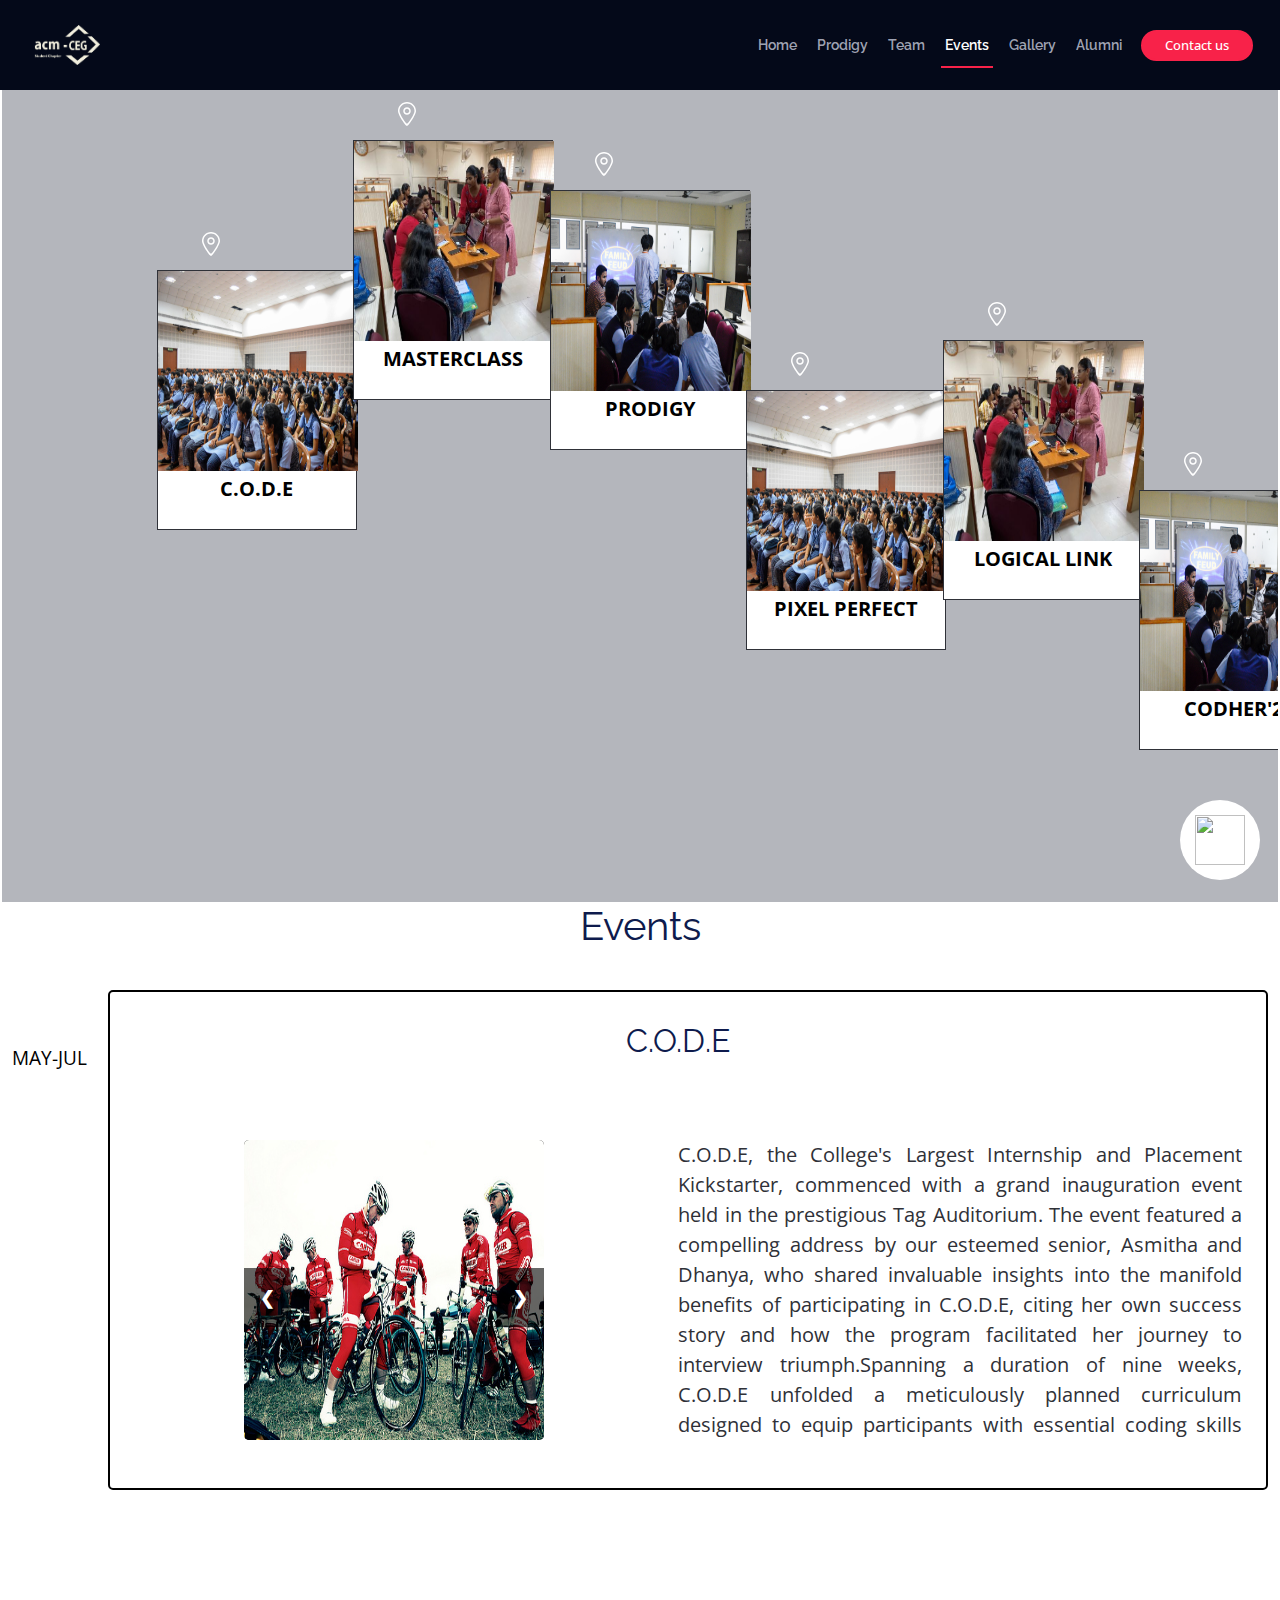
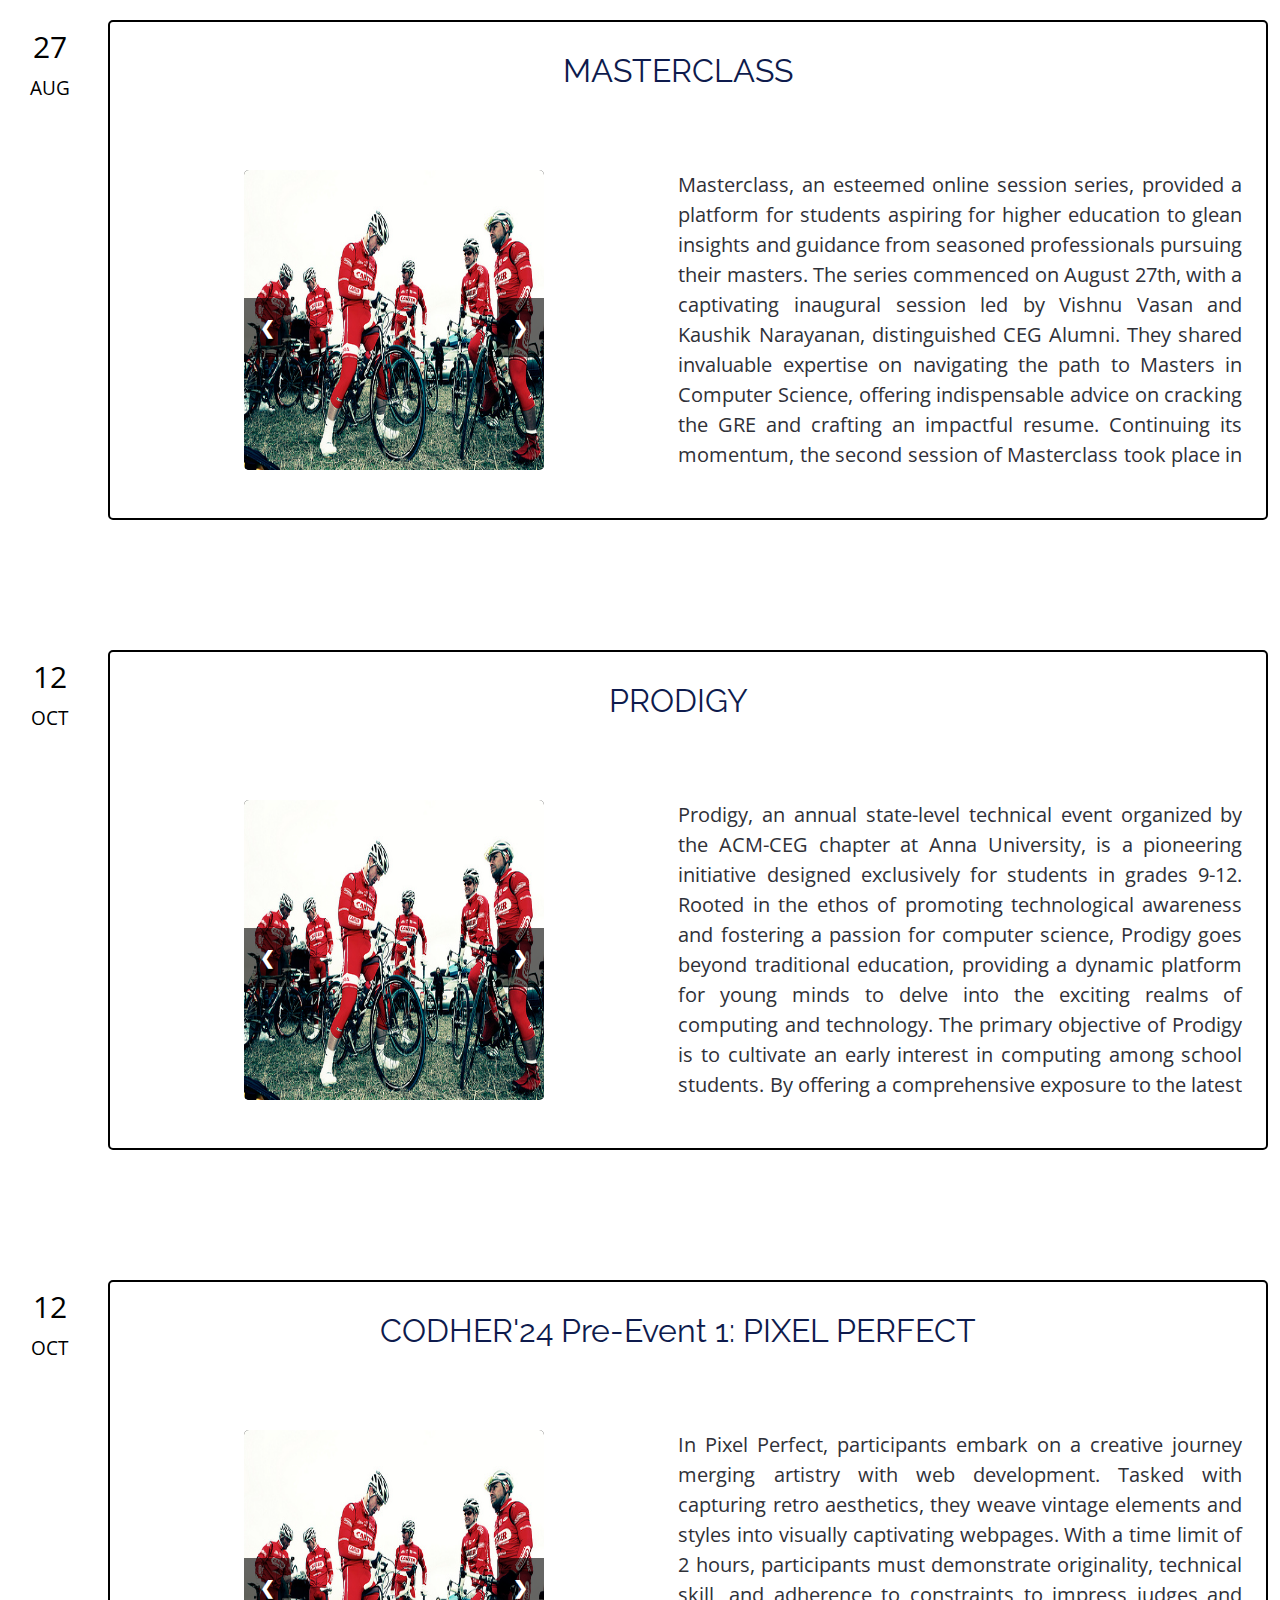
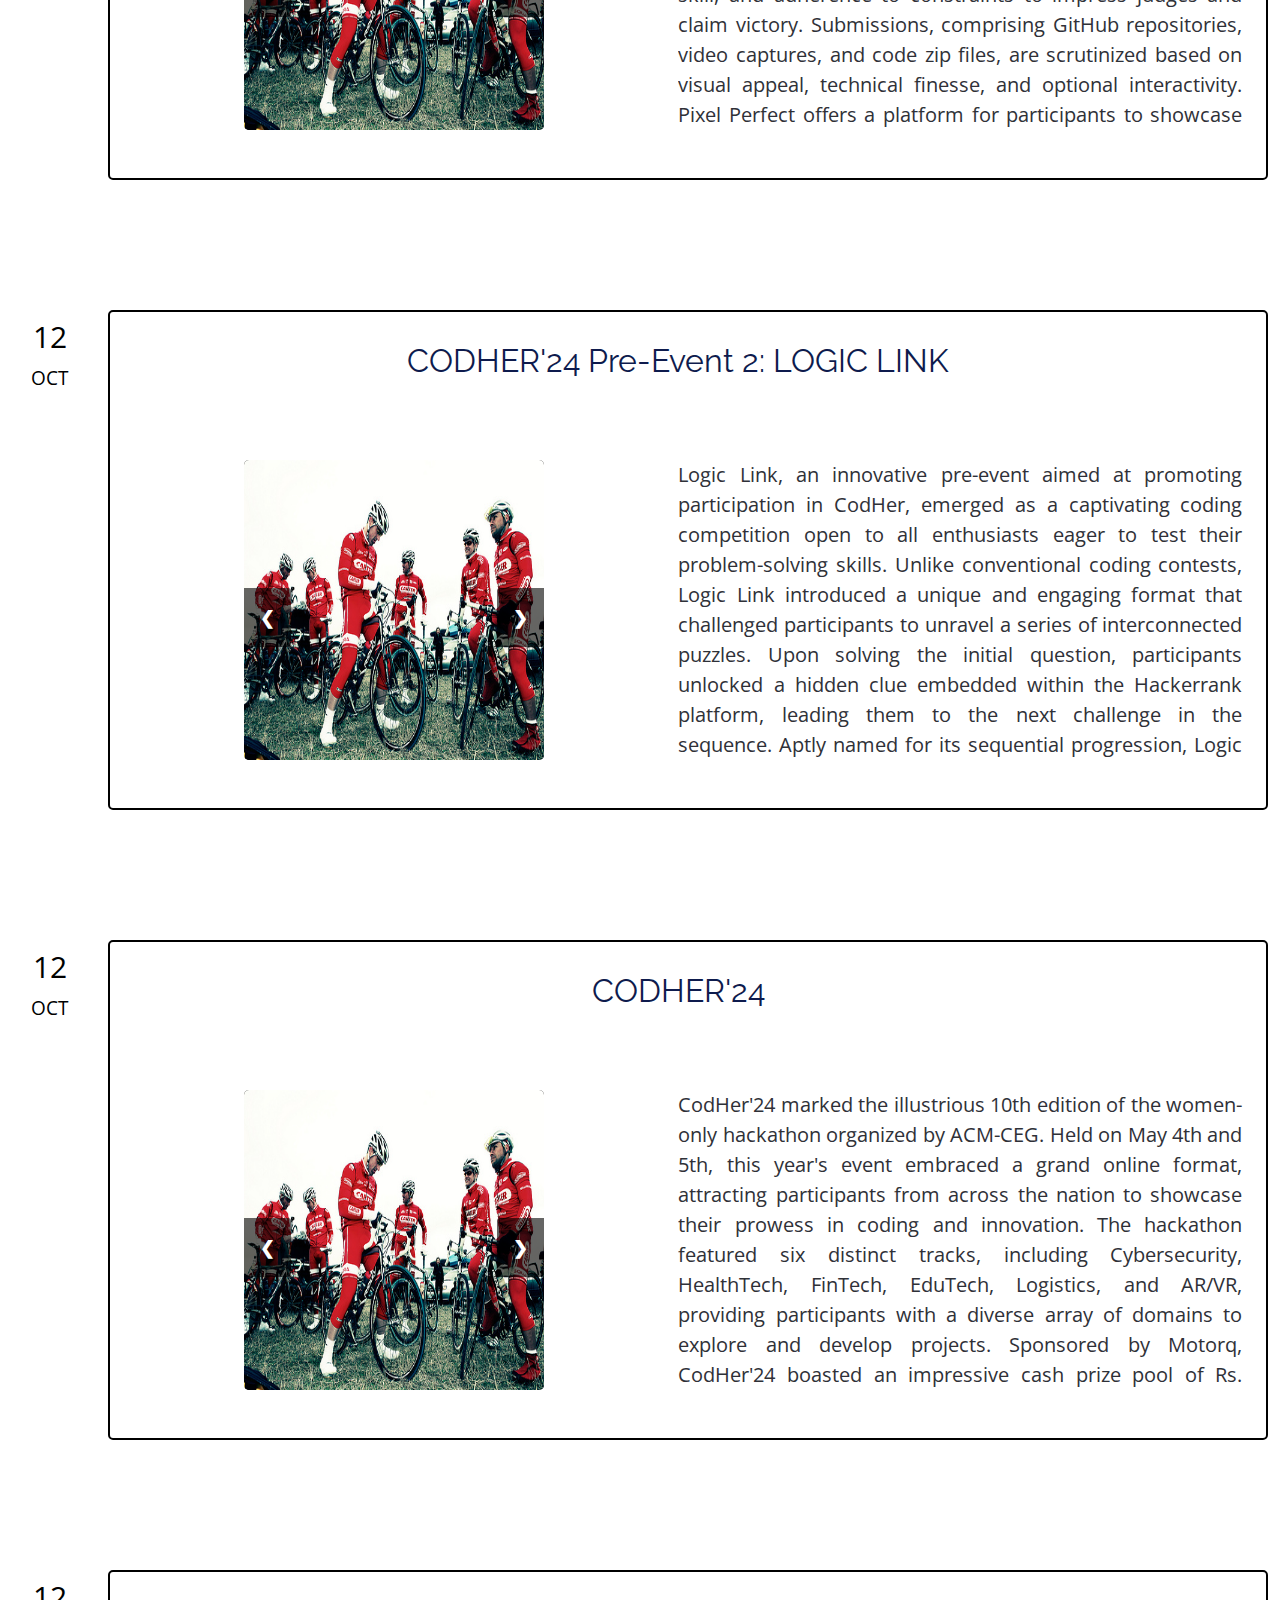
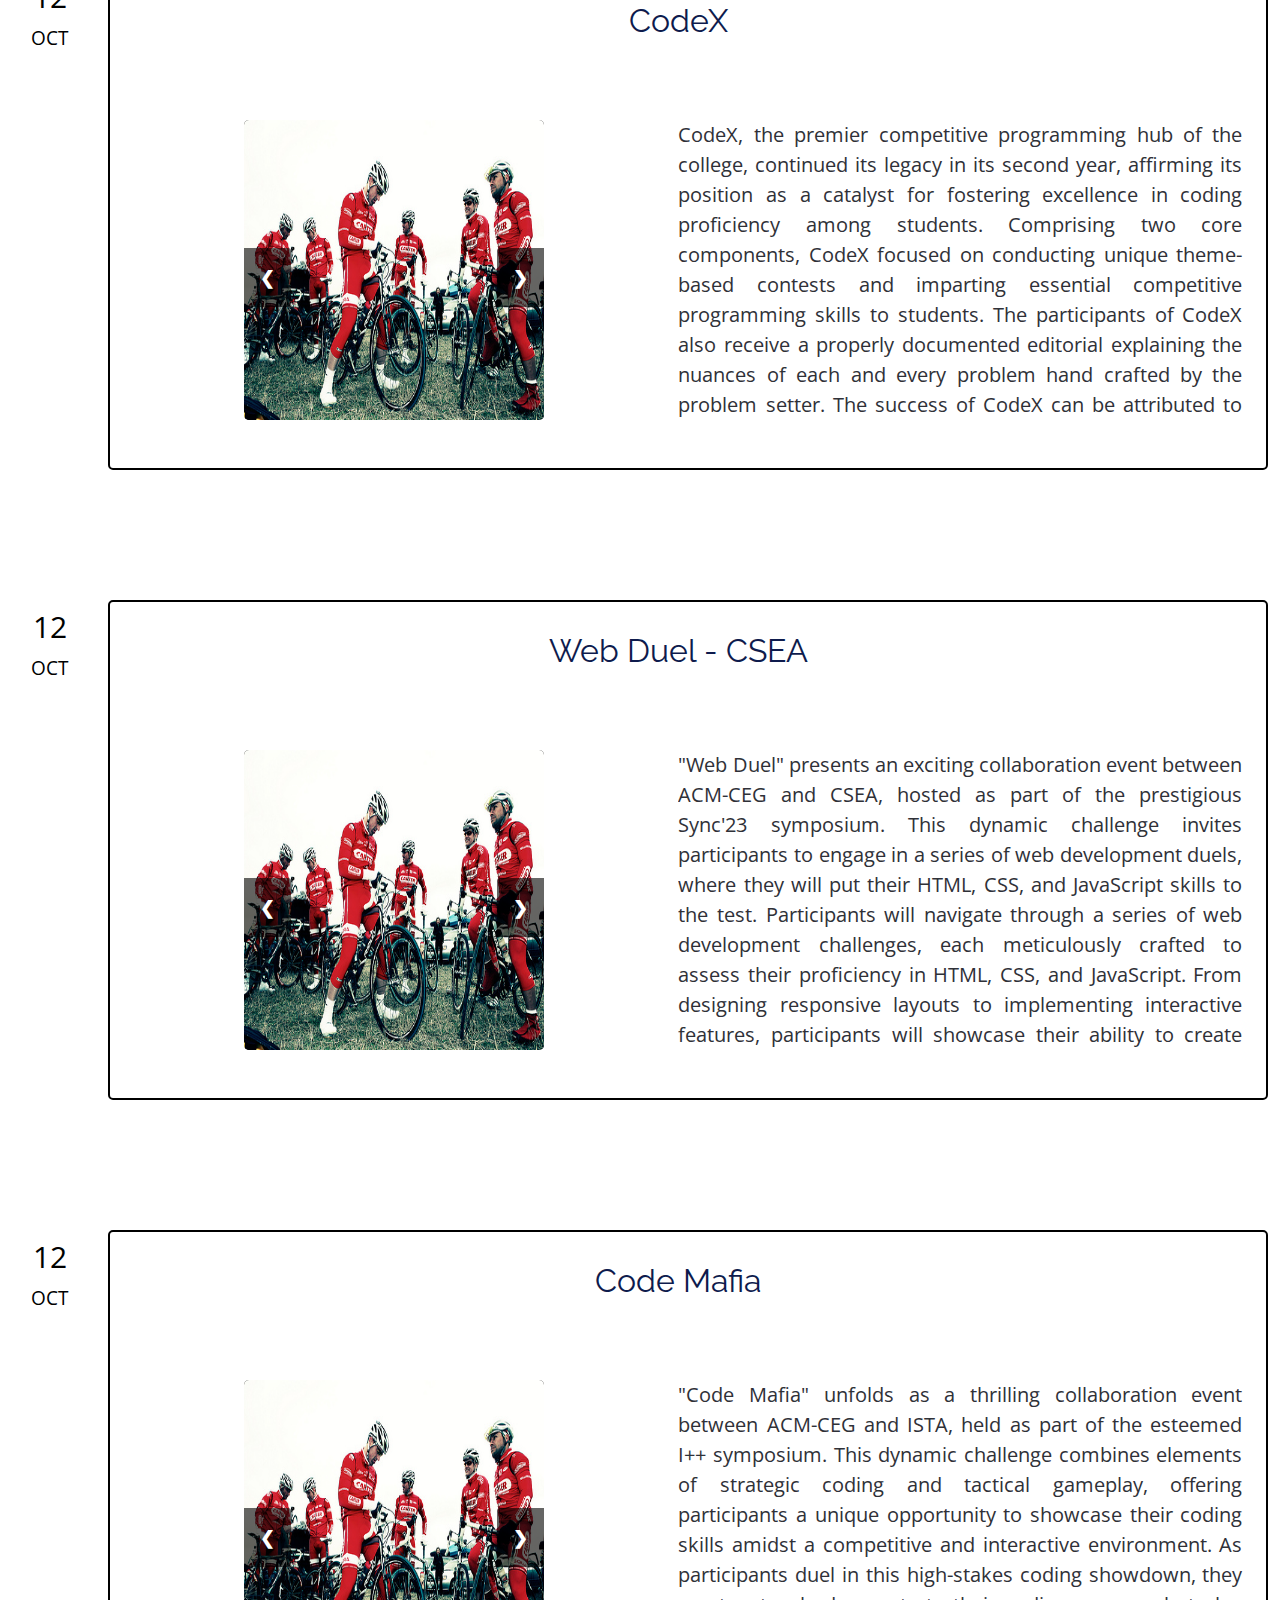
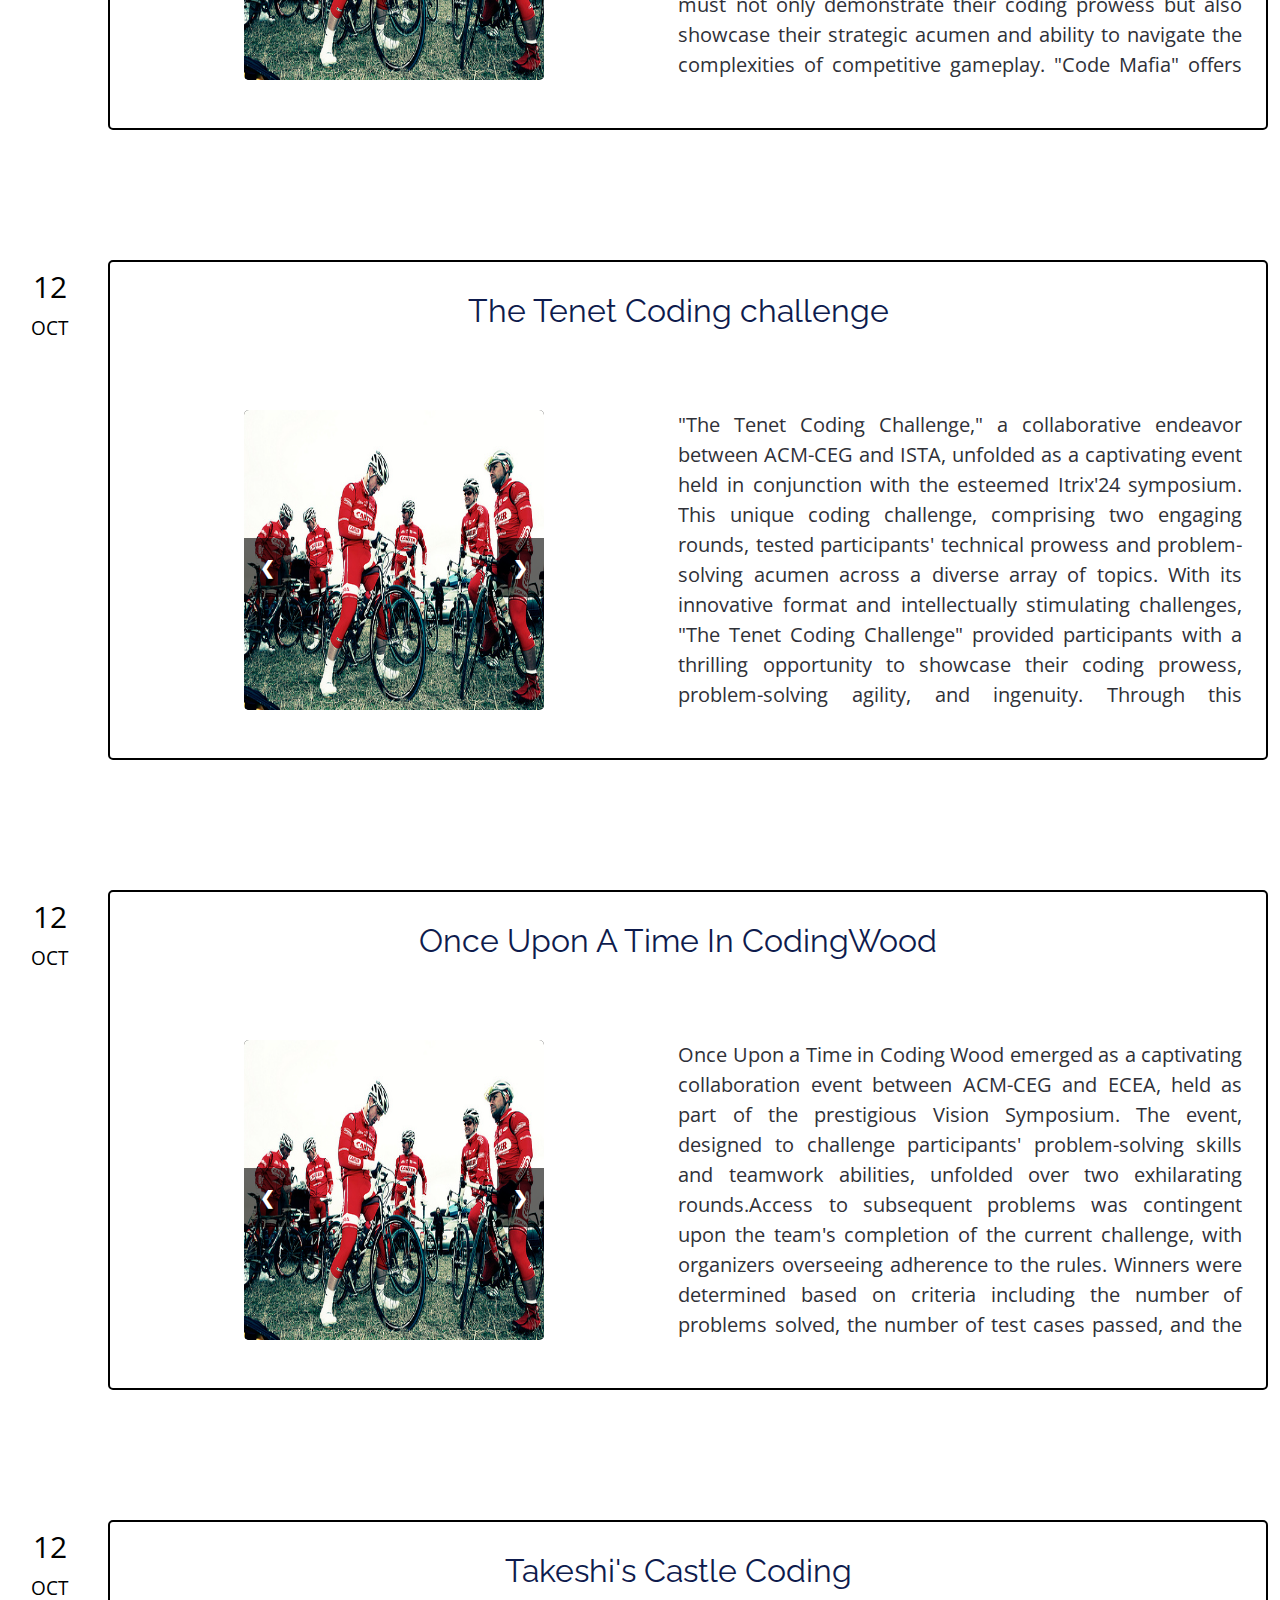
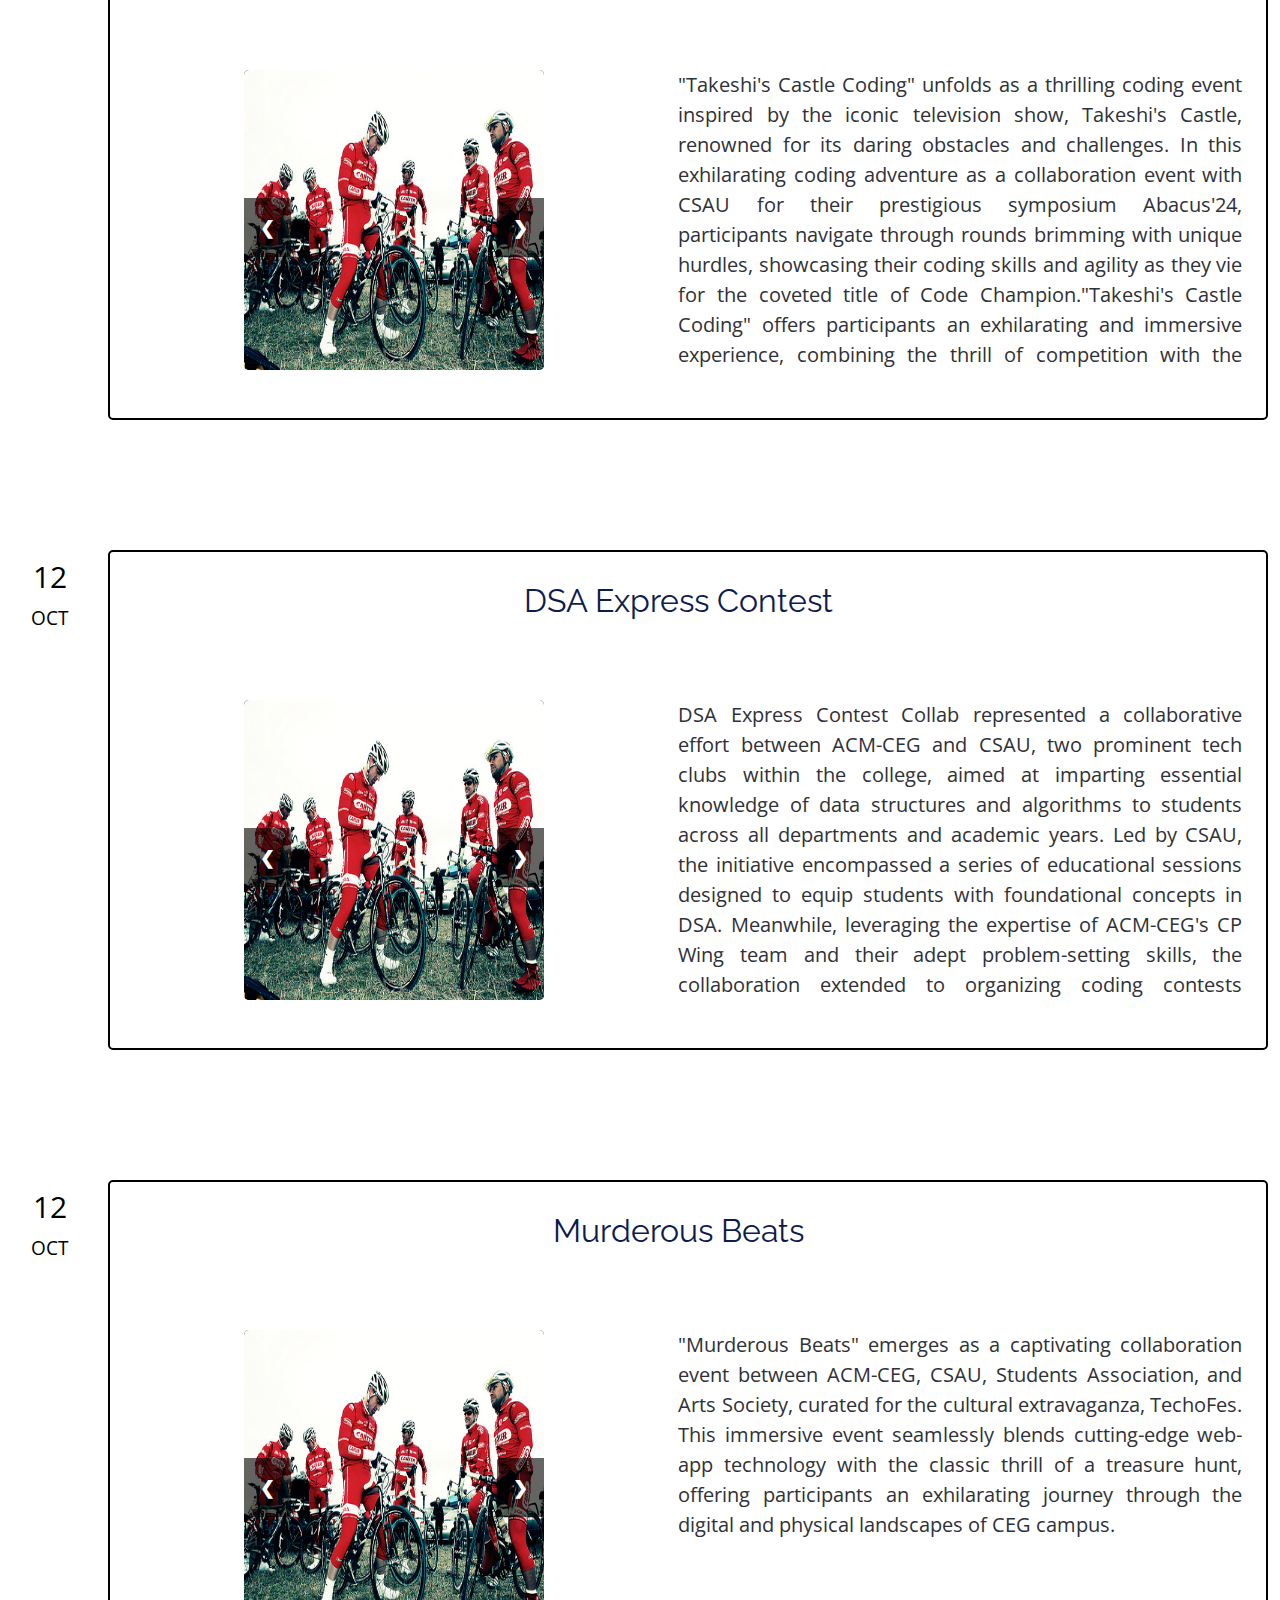
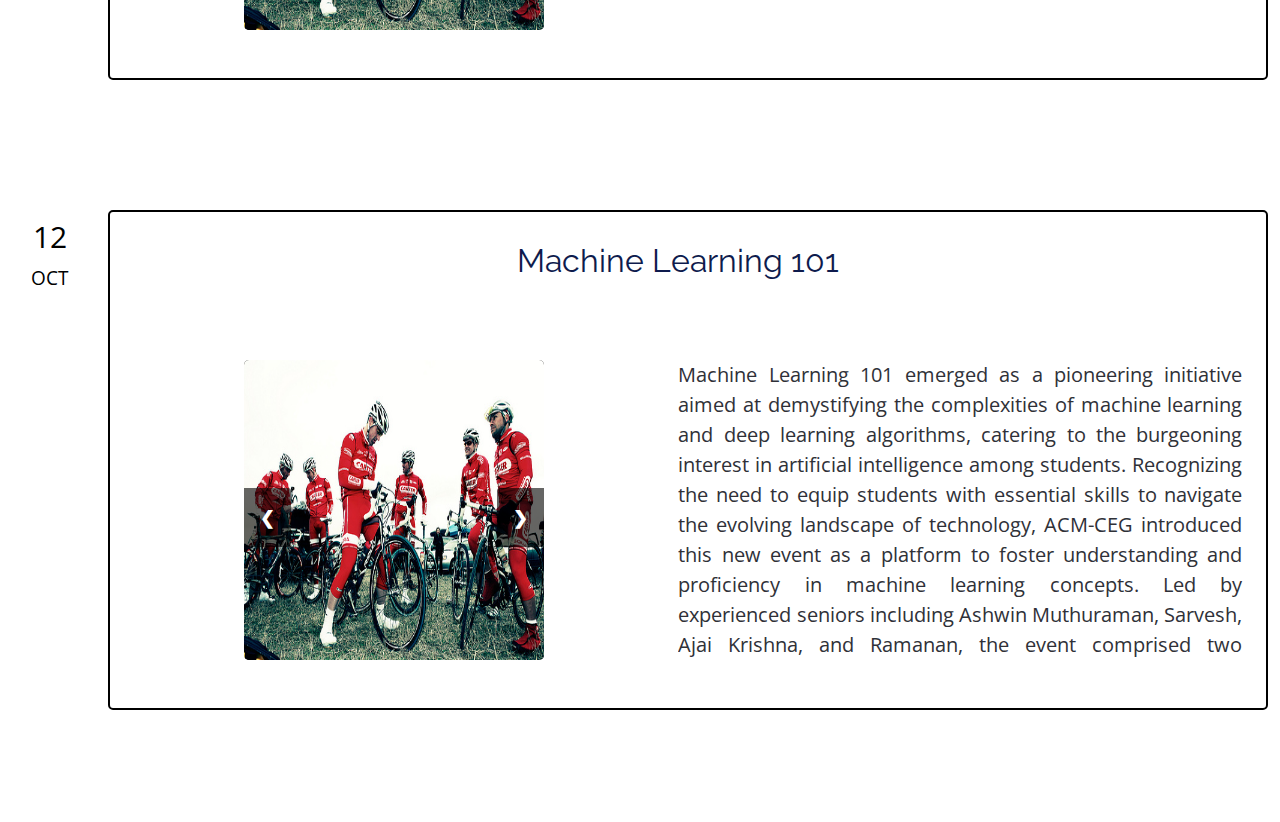
==== events.html @ c5592f12 "Updated the events page" ====
<!DOCTYPE html>
<html lang="en">

<head>
  <meta charset="utf-8">
  <meta content="width=device-width, initial-scale=1.0" name="viewport">

  <title>ACM-CEG STUDENT CHAPTER</title>
  <meta content="" name="description">
  <meta content="" name="keywords">

  <!-- Favicons -->
  <link href="assets/img/LOGO_white.png" rel="icon">
  <link href="assets/img/apple-touch-icon.png" rel="apple-touch-icon">

  <!-- Google Fonts -->
  <link href="https://fonts.googleapis.com/css?family=Open+Sans:300,300i,400,400i,700,700i|Raleway:300,400,500,700,800"
    rel="stylesheet">

  <!-- Vendor CSS Files -->
  <link href="assets/vendor/aos/aos.css" rel="stylesheet">
  <link href="assets/vendor/bootstrap/css/bootstrap.min.css" rel="stylesheet">
  <link href="assets/vendor/bootstrap-icons/bootstrap-icons.css" rel="stylesheet">
  <link href="assets/vendor/glightbox/css/glightbox.min.css" rel="stylesheet">
  <link href="assets/vendor/swiper/swiper-bundle.min.css" rel="stylesheet">

  <!-- Template Main CSS File -->
  <link rel="stylesheet" href="event.css">
  <link href="assets/css/style.css" rel="stylesheet">


  <!-- Global site tag (gtag.js) - Google Analytics -->
<script async src="https://www.googletagmanager.com/gtag/js?id=G-JHYM5S81FF"></script>
<script>
  window.dataLayer = window.dataLayer || [];
  function gtag(){dataLayer.push(arguments);}
  gtag('js', new Date());

  gtag('config', 'G-JHYM5S81FF');
</script>
</head>

<body>

  <!-- ======= Header ======= -->
  <header id="header" class="d-flex align-items-center ">
    <div class="container-fluid container-xxl d-flex align-items-center">
      <div id="logo" class="me-auto">
        <!-- Uncomment below if you prefer to use a text logo -->
        <!-- <h1><a href="index.html">The<span>Event</span></a></h1>-->
        <a href="index.html" class="scrollto"><img src="assets/img/LOGO_white.png" alt="" title=""></a>
      </div>

      <nav id="navbar" class="navbar order-last order-lg-0">
        <ul>
          <li><a class="nav-link scrollto" href="index.html">Home</a></li>
          <li><a class="nav-link scrollto" href="prodigy.html">Prodigy</a></li>
          <li><a class="nav-link scrollto" href="team.html">Team</a></li>
          <li><a class="nav-link scrollto active" href="events.html">Events</a></li>
          <li><a class="nav-link scrollto" href="gallery.html">Gallery</a></li>
          <li><a class="nav-link scrollto" href="alumniPage.html">Alumni</a></li>

        </ul>
        <i class="bi bi-list mobile-nav-toggle"></i>
      </nav><!-- .navbar -->
      <a class="contact-us scrollto" href="contact.html">Contact us</a>

    </div>
  </header><!-- End Header -->
  <section id="hero">
    <div id="container">
        <div id="event-bg">
            <a href="#event1"><img src="assets/locationSVG.svg" class="location tag" id="location-one"/></a>
            <a href="#event2"><img src="assets/locationSVG.svg" class="location tag" id="location-two"/></a>
            <a href="#event3"><img src="assets/locationSVG.svg" class="location tag" id="location-three"/></a>
            <a href="#event4"><img src="assets/locationSVG.svg" class="location tag" id="location-four"/></a>
            <a href="#event5"><img src="assets/locationSVG.svg" class="location tag" id="location-five"/></a>
            <a href="#event6"><img src="assets/locationSVG.svg" class="location tag" id="location-six"/></a>
            <a href="#event7"><img src="assets/locationSVG.svg" class="location tag" id="location-seven"/></a>
            <a href="#event8"><img src="assets/locationSVG.svg" class="location tag" id="location-eight"/></a>
            <a href="#event9"><img src="assets/locationSVG.svg" class="location tag" id="location-nine"/></a>
            <a href="#event10"><img src="assets/locationSVG.svg" class="location tag" id="location-ten"/></a>
            <a href="#event11"><img src="assets/locationSVG.svg" class="location tag" id="location-eleven"/></a>
            <a href="#event12"><img src="assets/locationSVG.svg" class="location tag" id="location-twelve"/></a>
            <div class="polaroid" id="hoverCard-one">
                <img src="assets/img/gallery/13.jpg" alt="event poster" width="100%"> 
                <div class="card-txt"> 
                    <p>C.O.D.E</p> 
                </div>
            </div>
            <div class="polaroid" id="hoverCard-two">
                <img src="assets/img/gallery/1.jpg" alt="event poster" width="100%"> 
                <div class="card-txt"> 
                    <p>MASTERCLASS</p> 
                </div>
            </div>
            <div class="polaroid" id="hoverCard-three">
                <img src="assets/img/gallery/10.jpg" alt="event poster" width="100%"> 
                <div class="card-txt"> 
                    <p>PRODIGY</p> 
                </div>
            </div>
            <div class="polaroid" id="hoverCard-four">
                <img src="assets/img/gallery/13.jpg" alt="event poster" width="100%"> 
                <div class="card-txt"> 
                    <p>PIXEL PERFECT</p> 
                </div>
            </div>
            <div class="polaroid" id="hoverCard-five">
                <img src="assets/img/gallery/1.jpg" alt="event poster" width="100%"> 
                <div class="card-txt"> 
                    <p>LOGICAL LINK</p> 
                </div>
            </div>
            <div class="polaroid" id="hoverCard-six">
                <img src="assets/img/gallery/10.jpg" alt="event poster" width="100%"> 
                <div class="card-txt"> 
                    <p>CODHER'24</p> 
                </div>
            </div>
            <div class="polaroid" id="hoverCard-seven">
                <img src="assets/img/gallery/11.jpg" alt="event poster" width="100%"> 
                <div class="card-txt"> 
                    <p>CodeX</p> 
                </div>
            </div>
            <div class="polaroid" id="hoverCard-eight">
                <img src="assets/img/gallery/12.jpg" alt="event poster" width="100%"> 
                <div class="card-txt"> 
                    <p>Web Duel - CSEA</p> 
                </div>
            </div>
            <div class="polaroid" id="hoverCard-nine">
                <img src="assets/img/gallery/13.jpg" alt="event poster" width="100%"> 
                <div class="card-txt"> 
                    <p>Code Mafia</p> 
                </div>
            </div>
            <div class="polaroid" id="hoverCard-ten">
                <img src="assets/img/gallery/1.jpg" alt="event poster" width="100%"> 
                <div class="card-txt"> 
                    <p>The Tenet Coding Challenge</p> 
                </div>
            </div>
            <div class="polaroid" id="hoverCard-eleven">
                <img src="assets/img/gallery/10.jpg" alt="event poster" width="100%"> 
                <div class="card-txt"> 
                    <p>Once Upon A Time In CodingWood</p> 
                </div>
            </div>
            <div class="polaroid" id="hoverCard-twelve">
                <img src="assets/img/gallery/12.jpg" alt="event poster" width="100%"> 
                <div class="card-txt"> 
                    <p>Takeshi's Castle Coding</p> 
                </div>
            </div>
        </div>
    </div>
</section>

<main id="main">
  <h1>Events</h1>
  <div id="event-list-container">
    <div class="event-list-timeline">
        <div class="timeline-square square-one">
            <div class="timeline-date"></div>
            <div class="timeline-month">MAY-JUL</div>
        </div>
        <div class="timeline-square square-two">
            <div class="timeline-date">27</div>
            <div class="timeline-month">AUG</div>

        </div>
        <div class="timeline-square square-three">
            <div class="timeline-date">12</div>
            <div class="timeline-month">OCT</div>
        </div>
        <div class="timeline-square square-four">
            <div class="timeline-date">12</div>
            <div class="timeline-month">OCT</div>
        </div>
        <div class="timeline-square square-five">
            <div class="timeline-date">12</div>
            <div class="timeline-month">OCT</div>
        </div>
        <div class="timeline-square square-six">
            <div class="timeline-date">12</div>
            <div class="timeline-month">OCT</div>
        </div>
        <div class="timeline-square square-seven">
            <div class="timeline-date">12</div>
            <div class="timeline-month">OCT</div>
        </div>
        <div class="timeline-square square-eight">
            <div class="timeline-date">12</div>
            <div class="timeline-month">OCT</div>
        </div>
        <div class="timeline-square square-nine">
            <div class="timeline-date">12</div>
            <div class="timeline-month">OCT</div>
        </div>
        <div class="timeline-square square-ten">
            <div class="timeline-date">12</div>
            <div class="timeline-month">OCT</div>
        </div>
        <div class="timeline-square square-eleven">
            <div class="timeline-date">12</div>
            <div class="timeline-month">OCT</div>
        </div>
        <div class="timeline-square square-twelve">
            <div class="timeline-date">12</div>
            <div class="timeline-month">OCT</div>
        </div>
        <div class="timeline-square square-thirteen">
            <div class="timeline-date">12</div>
            <div class="timeline-month">OCT</div>
        </div>
        <div class="timeline-square square-fourteen">
            <div class="timeline-date">12</div>
            <div class="timeline-month">OCT</div>
        </div>
        <div class="timeline-square square-fifteen">
            <div class="timeline-date">12</div>
            <div class="timeline-month">OCT</div>
        </div>

    </div>
    <div class="event-card-container">
        <div class="event-card event1" id="event1">
            <h2 class="event-title">C.O.D.E</h2>
            <div class="image-container">
                <img src="assets/event1/img1.jpeg" class="event-image event1" name="image-event=1" id="image-event=1"/>
                <a class="prev-image event1" onclick="plusSlides(this, -1)">&#10094;</a>
                <a class="next-image event1" onclick="plusSlides(this, 1)">&#10095;</a>
            </div>
            <div class="event-content">
                C.O.D.E, the College's Largest Internship and Placement Kickstarter,
                commenced with a grand inauguration event held in the prestigious Tag
                Auditorium. The event featured a compelling address by our esteemed senior,
                Asmitha and Dhanya, who shared invaluable insights into the manifold
                benefits of participating in C.O.D.E, citing her own success story and how the
                program facilitated her journey to interview triumph.Spanning a duration of nine weeks, C.O.D.E unfolded a meticulously planned
                curriculum designed to equip participants with essential coding skills and
                industry-relevant knowledge.Moreover, participants were enriched with extensive resources covering
                pivotal subjects such as Database Management Systems (DBMS), Operating
                Systems (OS), Networks, and System Design, aligning closely with the
                demands of prospective employers.
            </div>
        </div>
        <div class="event-card event2" id="event2">
            <h2 class="event-title">MASTERCLASS</h2>
            <div class="image-container">
                <img src="assets/event2/img1.jpeg" class="event-image event2" name="image-event=1" id="image-event=1"/>
                <a class="prev-image event2" onclick="plusSlides(this, -1)">&#10094;</a>
                <a class="next-image event2" onclick="plusSlides(this, 1)">&#10095;</a>
            </div>
            <div class="event-content">
                Masterclass, an esteemed online session series, provided a platform for
                students aspiring for higher education to glean insights and guidance from
                seasoned professionals pursuing their masters. The series commenced on
                August 27th, with a captivating inaugural session led by Vishnu Vasan and
                Kaushik Narayanan, distinguished CEG Alumni. They shared invaluable
                expertise on navigating the path to Masters in Computer Science, offering
                indispensable advice on cracking the GRE and crafting an impactful resume.
                
                Continuing its momentum, the second session of Masterclass took place in
                March, featuring an enlightening discourse led by Prithvi. With a focus on
                practicalities, Prithvi delineated crucial steps encompassing the application
                process, securing financial assistance, and acclimatizing to life in the US for
                pursuing masters. Throughout the series, participants were enriched with
                actionable insights and strategic guidance to navigate the intricate maze of
                higher education pursuits.
            </div>
        </div>
        <div class="event-card event3" id="event3">
            <h2 class="event-title">PRODIGY</h2>
            <div class="image-container">
                <img src="assets/event3/img1.jpeg" class="event-image event3" name="image-event=1" id="image-event=1"/>
                <a class="prev-image event3" onclick="plusSlides(this, -1)">&#10094;</a>
                <a class="next-image event3" onclick="plusSlides(this, 1)">&#10095;</a>
            </div>
            <div class="event-content">
                Prodigy, an annual state-level technical event organized by the ACM-CEG
                chapter at Anna University, is a pioneering initiative designed exclusively for
                students in grades 9-12. Rooted in the ethos of promoting technological
                awareness and fostering a passion for computer science, Prodigy goes
                beyond traditional education, providing a dynamic platform for young minds to
                delve into the exciting realms of computing and technology.
                The primary objective of Prodigy is to cultivate an early interest in computing
                among school students. By offering a comprehensive exposure to the latest
                trends and technologies in the field, the event aims to bridge the gap between
                theoretical knowledge and practical application. Prodigy is not just an event;
                it's a catalyst for students to explore their latent talents, pushing them to think
                beyond the confines of textbooks and classroom learning.
            </div>
        </div>
        <div class="event-card event4" id="event4">
            <h2 class="event-title">CODHER'24 Pre-Event 1: PIXEL PERFECT</h2>
            <div class="image-container">
                <img src="assets/event4/img1.jpeg" class="event-image event4" name="image-event=1" id="image-event=1"/>
                <a class="prev-image event4" onclick="plusSlides(this, -1)">&#10094;</a>
                <a class="next-image event4" onclick="plusSlides(this, 1)">&#10095;</a>
            </div>
            <div class="event-content">
                In Pixel Perfect, participants embark on a creative journey merging artistry
                with web development. Tasked with capturing retro aesthetics, they weave
                vintage elements and styles into visually captivating webpages. With a time
                limit of 2 hours, participants must demonstrate originality, technical skill, and
                adherence to constraints to impress judges and claim victory. Submissions,
                comprising GitHub repositories, video captures, and code zip files, are
                scrutinized based on visual appeal, technical finesse, and optional
                interactivity. Pixel Perfect offers a platform for participants to showcase their
                creativity and technical prowess, striving for perfection in the fusion of art and
                technology.
            </div>
        </div>
        <div class="event-card event5" id="event5">
            <h2 class="event-title">CODHER'24 Pre-Event 2: LOGIC LINK</h2>
            <div class="image-container">
                <img src="assets/event5/img1.jpeg" class="event-image event5" name="image-event=1" id="image-event=1"/>
                <a class="prev-image event5" onclick="plusSlides(this, -1)">&#10094;</a>
                <a class="next-image event5" onclick="plusSlides(this, 1)">&#10095;</a>
            </div>
            <div class="event-content">
                Logic Link, an innovative pre-event aimed at promoting participation in
                CodHer, emerged as a captivating coding competition open to all enthusiasts
                eager to test their problem-solving skills. Unlike conventional coding contests,
                Logic Link introduced a unique and engaging format that challenged
                participants to unravel a series of interconnected puzzles. Upon solving the
                initial question, participants unlocked a hidden clue embedded within the
                Hackerrank platform, leading them to the next challenge in the sequence.
                Aptly named for its sequential progression, Logic Link provided an exhilarating
                journey of discovery, where each solved puzzle unveiled a pathway to the
                subsequent challenge.
            </div>
        </div>
        <div class="event-card event6" id="event6">
            <h2 class="event-title">CODHER'24</h2>
            <div class="image-container">
                <img src="assets/event6/img1.jpeg" class="event-image event6" name="image-event=1" id="image-event=1"/>
                <a class="prev-image event6" onclick="plusSlides(this, -1)">&#10094;</a>
                <a class="next-image event6" onclick="plusSlides(this, 1)">&#10095;</a>
            </div>
            <div class="event-content">CodHer'24 marked the illustrious 10th edition of the women-only hackathon
                organized by ACM-CEG. Held on May 4th and 5th, this year's event
                embraced a grand online format, attracting participants from across the nation
                to showcase their prowess in coding and innovation. The hackathon featured
                six distinct tracks, including Cybersecurity, HealthTech, FinTech, EduTech,
                Logistics, and AR/VR, providing participants with a diverse array of domains
                to explore and develop projects.
                Sponsored by Motorq, CodHer'24 boasted an impressive cash prize pool of
                Rs. 40,000, setting the stage for a fiercely competitive and intellectually
                stimulating event. Hack2skill served as the official platform partner for
                registration and submission, offering participants a seamless and user-friendly
                experience throughout the hackathon journey.
            </div>
        </div>
        <div class="event-card event7" id="event7">
            <h2 class="event-title">CodeX</h2>
            <div class="image-container">
                <img src="assets/event7/img1.jpeg" class="event-image event7" name="image-event=1" id="image-event=1"/>
                <a class="prev-image event7" onclick="plusSlides(this, -1)">&#10094;</a>
                <a class="next-image event7" onclick="plusSlides(this, 1)">&#10095;</a>
            </div>
            <div class="event-content">CodeX, the premier competitive programming hub of the college, continued its
                legacy in its second year, affirming its position as a catalyst for fostering
                excellence in coding proficiency among students. Comprising two core
                components, CodeX focused on conducting unique theme-based contests
                and imparting essential competitive programming skills to students. The
                participants of CodeX also receive a properly documented editorial explaining
                the nuances of each and every problem hand crafted by the problem setter.
                The success of CodeX can be attributed to the diligent efforts of the CP Wing
                team, who meticulously crafted and curated problems tailored to the thematic
                contests. Their dedication and expertise ensured the seamless execution of
                the events, contributing to the overall success and impact of CodeX within the
                college.
            </div>
        </div>
        <div class="event-card event8" id="event8">
            <h2 class="event-title">Web Duel - CSEA</h2>
            <div class="image-container">
                <img src="assets/event8/img1.jpeg" class="event-image event8" name="image-event=1" id="image-event=1"/>
                <a class="prev-image event8" onclick="plusSlides(this, -1)">&#10094;</a>
                <a class="next-image event8" onclick="plusSlides(this, 1)">&#10095;</a>
            </div>
            <div class="event-content">"Web Duel" presents an exciting collaboration event between ACM-CEG and
                CSEA, hosted as part of the prestigious Sync'23 symposium. This dynamic
                challenge invites participants to engage in a series of web development duels,
                where they will put their HTML, CSS, and JavaScript skills to the test.
                Participants will navigate through a series of web development challenges,
                each meticulously crafted to assess their proficiency in HTML, CSS, and
                JavaScript. From designing responsive layouts to implementing interactive
                features, participants will showcase their ability to create dynamic and visually
                appealing web pages within the given constraints.
                "Web Duel" promises an exhilarating journey for participants, as they
                compete, learn, and push the boundaries of their web development expertise
                in pursuit of victory and recognition as top web developers.
            </div>
        </div>
        <div class="event-card event9" id="event9">
            <h2 class="event-title">Code Mafia</h2>
            <div class="image-container">
                <img src="assets/event9/img1.jpeg" class="event-image event9" name="image-event=1" id="image-event=1"/>
                <a class="prev-image event9" onclick="plusSlides(this, -1)">&#10094;</a>
                <a class="next-image event9" onclick="plusSlides(this, 1)">&#10095;</a>
            </div>
            <div class="event-content">"Code Mafia" unfolds as a thrilling collaboration event between ACM-CEG
                and ISTA, held as part of the esteemed I++ symposium. This dynamic
                challenge combines elements of strategic coding and tactical gameplay,
                offering participants a unique opportunity to showcase their coding skills
                amidst a competitive and interactive environment.
                As participants duel in this high-stakes coding showdown, they must not only
                demonstrate their coding prowess but also showcase their strategic acumen
                and ability to navigate the complexities of competitive gameplay. "Code Mafia"
                offers participants an exhilarating fusion of coding challenges and tactical
                strategy, culminating in an immersive and engaging experience that promises
                to push participants to their limits and crown the ultimate Code Mafia
                champion.
            </div>
        </div>
        <div class="event-card event10" id="event10">
            <h2 class="event-title">The Tenet Coding challenge</h2>
            <div class="image-container">
                <img src="assets/event10/img1.jpeg" class="event-image event10" name="image-event=1" id="image-event=1"/>
                <a class="prev-image event10" onclick="plusSlides(this, -1)">&#10094;</a>
                <a class="next-image event10" onclick="plusSlides(this, 1)">&#10095;</a>
            </div>
            <div class="event-content">"The Tenet Coding Challenge," a collaborative endeavor between ACM-CEG
                and ISTA, unfolded as a captivating event held in conjunction with the
                esteemed Itrix'24 symposium. This unique coding challenge, comprising two
                engaging rounds, tested participants' technical prowess and problem-solving
                acumen across a diverse array of topics.
                With its innovative format and intellectually stimulating challenges, "The Tenet
                Coding Challenge" provided participants with a thrilling opportunity to
                showcase their coding prowess, problem-solving agility, and ingenuity.
                Through this collaborative event, ACM-CEG and ISTA reaffirmed their
                commitment to promoting excellence in computer science education and
                fostering a culture of innovation and exploration among aspiring technologists.
            </div>
        </div>
        <div class="event-card event11" id="event11">
            <h2 class="event-title">Once Upon A Time In CodingWood</h2>
            <div class="image-container">
                <img src="assets/event11/img1.jpeg" class="event-image event11" name="image-event=1" id="image-event=1"/>
                <a class="prev-image event11" onclick="plusSlides(this, -1)">&#10094;</a>
                <a class="next-image event11" onclick="plusSlides(this, 1)">&#10095;</a>
            </div>
            <div class="event-content">Once Upon a Time in Coding Wood emerged as a captivating collaboration
                event between ACM-CEG and ECEA, held as part of the prestigious Vision
                Symposium. The event, designed to challenge participants' problem-solving
                skills and teamwork abilities, unfolded over two exhilarating rounds.Access to subsequent problems was contingent upon the team's completion
                of the current challenge, with organizers overseeing adherence to the rules.
                Winners were determined based on criteria including the number of problems
                solved, the number of test cases passed, and the time taken for each
                problem. Notably, strict guidelines ensured a fair and engaging competition,
                with measures in place to uphold integrity and prevent code submission by
                the Coder.
                "Once Upon a Time in Coding Wood" provided participants with a dynamic
                and immersive coding experience, fostering collaboration, strategy, and
                adaptability in a competitive environment. Through this innovative event,
                ACM-CEG and ECEA reaffirmed their commitment to promoting excellence in
                problem-solving and teamwork among aspiring technologists.
            </div>
        </div>
        <div class="event-card event12" id="event12">
            <h2 class="event-title">Takeshi's Castle Coding</h2>
            <div class="image-container">
                <img src="assets/event12/img1.jpeg" class="event-image event12" name="image-event=1" id="image-event=1"/>
                <a class="prev-image event12" onclick="plusSlides(this, -1)">&#10094;</a>
                <a class="next-image event12" onclick="plusSlides(this, 1)">&#10095;</a>
            </div>
            <div class="event-content">"Takeshi's Castle Coding" unfolds as a thrilling coding event inspired by the
                iconic television show, Takeshi's Castle, renowned for its daring obstacles and
                challenges. In this exhilarating coding adventure as a collaboration event with
                CSAU for their prestigious symposium Abacus'24, participants navigate
                through rounds brimming with unique hurdles, showcasing their coding skills
                and agility as they vie for the coveted title of Code Champion."Takeshi's Castle Coding" offers
                participants an exhilarating and immersive experience, combining the thrill of
                competition with the excitement of problem-solving, as they aim to emerge
                victorious and claim the title of Code Champion.
            </div>
        </div>

        <div class="event-card event13" id="event13">
            <h2 class="event-title">DSA Express Contest</h2>
            <div class="image-container">
                <img src="assets/event13/img1.jpeg" class="event-image event13" name="image-event=1" id="image-event=1"/>
                <a class="prev-image event13" onclick="plusSlides(this, -1)">&#10094;</a>
                <a class="next-image event13" onclick="plusSlides(this, 1)">&#10095;</a>
            </div>
            <div class="event-content">DSA Express Contest Collab represented a collaborative effort between
                ACM-CEG and CSAU, two prominent tech clubs within the college, aimed at
                imparting essential knowledge of data structures and algorithms to students
                across all departments and academic years. Led by CSAU, the initiative
                encompassed a series of educational sessions designed to equip students
                with foundational concepts in DSA. Meanwhile, leveraging the expertise of
                ACM-CEG's CP Wing team and their adept problem-setting skills, the
                collaboration extended to organizing coding contests tailored to reinforce the
                concepts covered in the sessions.
            </div>
        </div>
        <div class="event-card event14" id="event14">
            <h2 class="event-title">Murderous Beats</h2>
            <div class="image-container">
                <img src="assets/event14/img1.jpeg" class="event-image event14" name="image-event=1" id="image-event=1"/>
                <a class="prev-image event14" onclick="plusSlides(this, -1)">&#10094;</a>
                <a class="next-image event14" onclick="plusSlides(this, 1)">&#10095;</a>
            </div>
            <div class="event-content">"Murderous Beats" emerges as a captivating collaboration event between
                ACM-CEG, CSAU, Students Association, and Arts Society, curated for the
                cultural extravaganza, TechoFes. This immersive event seamlessly blends
                cutting-edge web-app technology with the classic thrill of a treasure hunt,
                offering participants an exhilarating journey through the digital and physical
                landscapes of CEG campus.
            </div>
        </div>
        <div class="event-card event15" id="event15">
            <h2 class="event-title">Machine Learning 101</h2>
            <div class="image-container">
                <img src="assets/event15/img1.jpeg" class="event-image event15" name="image-event=1" id="image-event=1"/>
                <a class="prev-image event15" onclick="plusSlides(this, -1)">&#10094;</a>
                <a class="next-image event15" onclick="plusSlides(this, 1)">&#10095;</a>
            </div>
            <div class="event-content">Machine Learning 101 emerged as a pioneering initiative aimed at
                demystifying the complexities of machine learning and deep learning
                algorithms, catering to the burgeoning interest in artificial intelligence among
                students. Recognizing the need to equip students with essential skills to
                navigate the evolving landscape of technology, ACM-CEG introduced this new
                event as a platform to foster understanding and proficiency in machine
                learning concepts. Led by experienced seniors including Ashwin Muthuraman,
                Sarvesh, Ajai Krishna, and Ramanan, the event comprised two enlightening
                sessions designed to elucidate fundamental principles and applications of
                machine learning.
            </div>
        </div>
    
        </div>
    </div>
</div>
<div class="up-arrow">
    <a href="#container"><img width="50px" height="50px" src="assets/upArrowSVG.svg" /></a>
</div>
  <script src="event.js"></script>
  </main><!-- End #main -->

  <div id="footer-placeholder">

  </div>

  <!--   <a href="#" class="back-to-top d-flex align-items-center justify-content-center"><i class="bi bi-arrow-up-short"></i></a> -->

  <!-- Vendor JS Files -->
  <script src="assets/vendor/aos/aos.js"></script>
  <script src="assets/vendor/bootstrap/js/bootstrap.bundle.min.js"></script>
  <script src="assets/vendor/glightbox/js/glightbox.min.js"></script>
  <script src="assets/vendor/swiper/swiper-bundle.min.js"></script>

  <!-- Template Main JS File -->
  <script src="assets/js/main.js"></script>

  <script src="https://code.jquery.com/jquery-1.10.2.js"></script>
  <script>
    $(function () {
      $("#footer-placeholder").load("footer_ver1.1.html");
    });
  </script>
</body>

</html>
---- event.css ----
html {
  scroll-behavior: smooth;
}
body {
    margin: 0;
    padding: 0;
    border: 2px solid white;
    box-sizing: border-box;
    font-family: Arial, sans-serif;
}
#hero {
  height: 100vh; /* Make hero cover the entire viewport height */
  display: flex;
  align-items: center; /* Center content vertically */
  justify-content: center; /* Center content horizontally */
  background-color: black;
  background: url('assets/events/map.jpg') no-repeat center center/cover; /* Add background image */
}
#container {
  width: 100%;
  height: 100%;
  display: flex;
  justify-content: center;
  align-items: center;
}
#event-bg {
  width: 100%;
  height: 100vh;
  overflow: auto;
  position: relative;
}
#timeline {
  display: inline-block;
  width: calc(99.5% * 2);
  height: 10px;
  position: relative;
  box-shadow: 0 0 5px rgba(4, 9, 25, 0.936) inset;
  box-shadow: 0 0 5px rgba(4, 9, 25, 0.936) inset;
  z-index: 1;
  background-color: lighten(#45AADA, 20%);
  top: 600px;
  top: 600px;
}
.polaroid { 
  position: absolute;
  width: 200px; 
  height: 260px;
  background-color: white; 
  margin: 3%; 
  border: 1px solid; 
} 
.polaroid img {
  width: 200px;
  height: 200px;
}
.card-txt { 
  text-align: center; 
  padding: 3px; 
}
.card-txt p {
  color: black !important;
}
  .dot {
    box-shadow: 0 0 5px rgba(50, 255, 74, 0.936) inset;
    z-index: 99;
    transition : 0.3s ease-in-out;
    width: 40px;
    height: 40px;
    border-radius: 50%;
    position: absolute;
    top: -15px;
    text-align: center;
    cursor: pointer;
    color: white;
  }
  .dot:hover {
    transform: scale(1.2);
  }
 #one{
    left: 7.7%;
    background-color: #f82249;
  }
  #two{
    left: 15.4%;
    background-color: #f82249;
  }
  #three{
    left: 23.1%;
    background-color: #f82249;
  }
  #four{
    left: 30.8%;
    background-color: #f82249;
  }
  #five{
    left: 38.5%;
    background-color: #f82249;
  }
  #six{
    left: 46.2%;
    background-color: #f82249;
  }
  #seven{
    left: 53.9%;
    background-color: #f82249;
  }
  #eight{
    left: 61.6%;
    background-color: #f82249;
  }
  #nine{
    left: 69.4%;
    background-color: #f82249;
  }
  #ten{
    left: 77.1%;
    background-color: #f82249;
  }
  #eleven{
    left: 84.8%;
    background-color: #f82249;
  }
  #twelve{
    left: 92.5%;
    background-color: #f82249;
  }
  span {
    display: inline-block;
    margin-top: 10px;
    width: 20px;
    height: 20px;
    background-color: #fff;
    position: relative;
    border-radius: 50%;
    box-shadow: 0 0 5px rgba(50, 255, 74, 0.936);
  }
.location {
    width: 24px;
    height: 24px;
    position: absolute;
    z-index: 3;
}
.location:hover {
    transform: scale(1.5);
}
#card-container {
  display: none;
  height: 300px;
  width: 250px;
  position: sticky;
  left: 10px;
  margin-top: -500px;
  display: flex;
  justify-content: center;
  align-items: center;
}
.card {
    visibility: hidden;
    position: absolute;
    background-color: white;
    border: 1px solid #ccc;
    width: 80%;
    height: 85%;
    border-radius: 10px;
    padding: 20px;
    box-shadow: 0 4px 8px rgba(255, 255, 255, 0.2);
    box-shadow: 0 4px 8px rgba(255, 255, 255, 0.2);
    z-index: 2;
    opacity: 0;
    transition: opacity 0.5s ease-in-out;
  }
  .container {
    overflow-x: scroll;
    overflow-y: auto;
  }
  #event-bg::-webkit-scrollbar {
    display: none;
  }
  .horizontal-line {
    width: 100%;
    background-color: #fff;
    height: 2px;
  }
  h1, h2 {
    color: white;
    text-align: center;
  }
  h1 {
    font-size: 2.5rem;
  }
  #event-list-container {
    display: grid;
    grid-template-columns: repeat(12, 1fr);
    grid-template-rows: repeat(15, 70vh);
    margin-right: 10px;
  }
  .event-list-timeline {
    grid-area: 1 / 1 / 16 / 2;
    display: grid;
  grid-template-columns: 1fr;
  grid-template-rows: repeat(12, 70vh);
}
.timeline-square {
  width: 75px;
  height: 75px;
  display: flex;
  align-items: center;
  justify-content: center;
  flex-wrap: wrap;
  color: black;
  margin-left: 10px;
  margin-top: 20px;
  margin-bottom: 20px;
}
.timeline-date {
  width: 70%;
  height: 70%;
  font-size: 30px;
  display: flex;
  justify-content: center;
  align-items: center;
}
.timeline-month {
  width: 100%;
  height: 20px;
  text-align: center;
  font-size: larger;
}
.event-card-container {
  grid-area: 1 / 2 / 16 / 16;
  display: grid;
  grid-template-columns: repeat(12, 1fr);
  grid-template-rows: repeat(15, 70vh);
}
.event-card {
  border: 2px solid black;
  display: grid;
  grid-template-columns: repeat(12, 8.2%);
  grid-template-rows: 20% 80%;
  border-radius: 5px;
  margin: 20px 0;
  max-height: 500px;
}
.event-title {
  grid-area: 1 / 1 / 2 / 13;
  margin: auto auto;
}
.image-container {
  grid-area: 2 / 1 / 3 / 7;
  width: 300px;
  height: 300px;
  border-radius: 5px;
  margin: auto auto;
  position: relative;
  background-color: #000;
}
.event-image {
  width: 300px;
  height: 300px;
  border-radius: 5px;
}
.event-content {
  grid-area: 2 / 7 / 3 / 13;
  width: auto;
  height: 300px;
  min-height: 100px;
  margin: auto auto;
  font-size: 20px;
  text-align: justify;
  overflow: auto;
  padding-right: 5px;
}
.prev-image, .next-image {
  cursor: pointer;
  position: absolute;
  top: 50%;
  width: auto;
  margin-top: -22px;
  padding: 16px;
  color: white;
  font-weight: bold;
  font-size: 18px;
  transition: 0.6s ease;
  border-radius: 0 3px 3px 0;
  user-select: none;
  background-color: rgba(0,0,0,0.6);
}
.event-content::-webkit-scrollbar {
  display: none;
}
.prev-image {
  left: 0;
}
.next-image {
  right: 0;
  border-radius: 3px 0 0 3px;
}
.prev-image:hover, .next-image:hover {
  background-color: rgba(0,0,0,0.9);
}
.up-arrow {
  width: 80px;
  height: 80px;
  display: flex;
  justify-content: center;
  align-items: center;
  background-color: #fff;
  border-radius: 50%;
  position: fixed;
  right: 20px;
  bottom: 20px;
  z-index: 10;
}
#event1 {
  grid-area: 1 / 1 / 2 / 13;
}
#event2 {
  grid-area: 2 / 1 / 3 / 13;
}
#event3 {
  grid-area: 3 / 1 / 4 / 13;
}
#event4 {
  grid-area: 4 / 1 / 5 / 13;
}
#event5 {
  grid-area: 5 / 1 / 6 / 13;
}
#event6 {
  grid-area: 6 / 1 / 7 / 13;
}
#event7 {
  grid-area: 7 / 1 / 8 / 13;
}
#event8 {
  grid-area: 8 / 1 / 9 / 13;
}
#event9 {
  grid-area: 9 / 1 / 10 / 13;
}
#event10 {
  grid-area: 10 / 1 / 11 / 13;
}
#event11 {
  grid-area: 11 / 1 / 12 / 13;
}
#event12 {
  grid-area: 12 / 1 / 13 / 13;
}
#event13 {
  grid-area: 13 / 1 / 14 / 13;
}
#event14 {
  grid-area: 14 / 1 / 15 / 13;
}
#event15 {
  grid-area: 15 / 1 / 16 / 13;
}
.square-one {
  grid-area: 1 / 1 / 2 / 2;
}
.square-two {
  grid-area: 2 / 1 / 3 / 2;
}
.square-three {
  grid-area: 3 / 1 / 4 / 2;
}
.square-four {
  grid-area: 4 / 1 / 5 / 2;
}
.square-five {
  grid-area: 5 / 1 / 6 / 2;
}
.square-six {
  grid-area: 6 / 1 / 7 / 2;
}
.square-seven {
  grid-area: 7 / 1 / 8 / 2;
}
.square-eight {
  grid-area: 8 / 1 / 9 / 2;
}
.square-nine {
  grid-area: 9 / 1 / 10 / 2;
}
.square-ten {
  grid-area: 10 / 1 / 11 / 2;
}
.square-eleven {
  grid-area: 11 / 1 / 12 / 2;
}
.square-twelve {
  grid-area: 12 / 1 / 13 / 2;
}
.square-thirteen {
  grid-area: 13 / 1 / 14 / 2;
}
.square-fourteen {
  grid-area: 14 / 1 / 15 / 2;
}
.square-fifteen {
  grid-area: 15 / 1 / 16 / 2;
}
#location-one {
  top: 230px;
  left: calc(7.7% * 2);
}
#location-two {
  top: 100px;
  left: calc(15.4% * 2);
}
#location-three {
  top: 150px;
  left: calc(23.1% * 2);
}
#location-four {
  top: 350px;
  left: calc(30.8% * 2);
}
#location-five {
  top: 300px;
  left: calc(38.5% * 2);
}
#location-six {
  top: 450px;
  left: calc(46.2% * 2);
}
#location-seven {
top: 350px;
left: calc(53.9% * 2);
}
#location-eight {
top: 50px;
left: calc(61.6% * 2);
}
#location-nine {
top: 200px;
left: calc(69.4% * 2);
}
#location-ten {
top: 150px;
left: calc(77.1% * 2);
}
#location-eleven {
top: 350px;
left: calc(84.8% * 2);
}
#location-twelve {
top: 100px;
left: calc(92.5% * 2);
}
#hoverCard-one {
  top: 230px;
  left: calc(7.7% * 2 - 80px);
}
#hoverCard-two {
  top: 100px;
  left: calc(15.4% * 2 - 80px);
}
#hoverCard-three {
  top: 150px;
  left: calc(23.1% * 2 - 80px);
}
#hoverCard-four {
  top: 350px;
  left: calc(30.8% * 2 - 80px);
}
#hoverCard-five {
  top: 300px;
  left: calc(38.5% * 2 - 80px);
}
#hoverCard-six {
  top: 450px;
  left: calc(46.2% * 2 - 80px);
}
#hoverCard-seven {
top: 350px;
left: calc(53.9% * 2 - 80px);
}
#hoverCard-eight {
top: 50px;
left: calc(61.6% * 2 - 80px);
}
#hoverCard-nine {
top: 200px;
left: calc(69.4% * 2 - 80px);
}
#hoverCard-ten {
top: 150px;
left: calc(77.1% * 2 - 80px);
}
#hoverCard-eleven {
top: 350px;
left: calc(84.8% * 2 - 80px);
}
#hoverCard-twelve {
top: 100px;
left: calc(92.5% * 2 - 80px);
}
@media only screen and (max-width: 376px) {
  
  #timeline {
    display: inline-block;
    width: calc(99.5% * 4.2);
    height: 10px;
    position: relative;
    box-shadow: 0 0 5px rgba(50, 255, 74, 0.936) inset;
    z-index: 1;
    background-color: lighten(#45AADA, 20%);
    top: 500px;
  }
    .dot {
      box-shadow: 0 0 5px rgba(50, 255, 74, 0.936) inset;
      z-index: 99;
      transition : 0.3s ease-in-out;
      width: 30px;
      height: 30px;
      border-radius: 50%;
      position: absolute;
      top: -15px;
      text-align: center;
      cursor: pointer;
      color: white;
    }
    span {
      display: inline-block;
      margin-top: 8px;
      width: 15px;
      height: 15px;
      background-color: #fff;
      position: relative;
      border-radius: 50%;
      box-shadow: 0 0 5px rgba(50, 255, 74, 0.936);
    }
    #location-one {
        top: 230px;
        left: calc(7.7% * 5);
    }
    #location-two {
        top: 100px;
        left: calc(15.4% * 5);
    }
    #location-three {
        top: 150px;
        left: calc(23.1% * 5);
    }
    #location-four {
        top: 350px;
        left: calc(30.8% * 5);
    }
    #location-five {
        top: 300px;
        left: calc(38.5% * 5);
    }
    #location-six {
        top: 450px;
        left: calc(46.2% * 5);
    }
    #location-seven {
      top: 350px;
      left: calc(53.9% * 5);
    }
    #location-eight {
      top: 100px;
      left: calc(61.6% * 5);
    }
    #location-nine {
      top: 200px;
      left: calc(69.4% * 5);
    }
    #location-ten {
      top: 150px;
      left: calc(77.1% * 5);
    }
    #location-eleven {
      top: 350px;
      left: calc(84.8% * 5);
    }
    #location-twelve {
      top: 100px;
      left: calc(92.5% * 5);
    }
    #event-list-container {
      display: grid;
      grid-template-columns: repeat(12, 1fr);
      grid-template-rows: repeat(15, 100vh);
      margin-right: 10px;
    }
    .event-card-container {
      grid-template-rows: repeat(15, 100vh);
    }
    .event-title {
      grid-area: 1 / 1 / 2 / 13;
    }
    .event-card {
      display: grid;
      grid-template-columns: repeat(12, 8.2%);
      grid-template-rows: 10% 40% 50%;
      border: 2px solid black;
      border-radius: 5px;
    }
    .image-container {
      grid-area: 2 / 1 / 3 / 13;
      width: 200px;
      height: 200px;
      border-radius: 5px;
      margin: auto auto;
      object-fit: contain;
      position: relative;
    }
    .event-image {
      width: 200px;
      height: 200px;
      border-radius: 5px;
    }
    .event-content {
      grid-area: 3 / 1 / 4 / 13;
      width: 200px;
      height: 150px;
      min-height: 100px;
      margin: auto auto;
      font-size: 9px;
      text-align: justify;
      overflow: auto;
    }
    .event-list-timeline {
      grid-area: 1 / 1 / 16 / 2;
      display: grid;
      grid-template-columns: 1fr;
      grid-template-rows: repeat(12, 100vh);
    }
    .polaroid { 
      position: absolute;
      width: 120px; 
      height: 150px;
      background-color: white; 
      margin: 5px;
      margin-top: 5%; 
      border: 1px solid; 
    } 
    .polaroid img {
      width: 120px;
      height: 120px;
    }
    #hoverCard-one {
      top: 260px;
      left: calc(7.7% * 5 - 40px);
    }
    #hoverCard-two {
      top: 130px;
      left: calc(15.4% * 5 - 40px);
    }
    #hoverCard-three {
      top: 180px;
      left: calc(23.1% * 5 - 40px);
    }
    #hoverCard-four {
      top: 370px;
      left: calc(30.8% * 5 - 40px);
    }
    #hoverCard-five {
      top: 320px;
      left: calc(38.5% * 5 - 40px);
    }
    #hoverCard-six {
      top: 470px;
      left: calc(46.2% * 5 - 40px);
    }
    #hoverCard-seven {
    top: 370px;
    left: calc(53.9% * 5 - 40px);
    }
    #hoverCard-eight {
    top: 120px;
    left: calc(61.6% * 5 - 40px);
    }
    #hoverCard-nine {
    top: 220px;
    left: calc(69.4% * 5 - 40px);
    }
    #hoverCard-ten {
    top: 170px;
    left: calc(77.1% * 5 - 40px);
    }
    #hoverCard-eleven {
    top: 370px;
    left: calc(84.8% * 5 - 40px);
    }
    #hoverCard-twelve {
    top: 110px;
    left: calc(92.5% * 5 - 50px);
    }
}
@media only screen and (min-width: 376px) and (max-width: 426px) {
  #timeline {
    display: inline-block;
    width: calc(99.5% * 4);
    height: 10px;
    position: relative;
    box-shadow: 0 0 5px rgba(50, 255, 74, 0.936) inset;
    z-index: 1;
    background-color: lighten(#45AADA, 20%);
    top: 500px;
  }
    .dot {
      box-shadow: 0 0 5px rgba(50, 255, 74, 0.936) inset;
      z-index: 99;
      transition : 0.3s ease-in-out;
      width: 30px;
      height: 30px;
      border-radius: 50%;
      position: absolute;
      top: -15px;
      text-align: center;
      cursor: pointer;
      color: white;
    }
    span {
      display: inline-block;
      margin-top: 8px;
      width: 15px;
      height: 15px;
      background-color: #fff;
      position: relative;
      border-radius: 50%;
      box-shadow: 0 0 5px rgba(50, 255, 74, 0.936);
    }
    #location-one {
        top: 230px;
        left: calc(7.7% * 4);
    }
    #location-two {
        top: 100px;
        left: calc(15.4% * 4);
    }
    #location-three {
        top: 150px;
        left: calc(23.1% * 4);
    }
    #location-four {
        top: 350px;
        left: calc(30.8% * 4);
    }
    #location-five {
        top: 300px;
        left: calc(38.5% * 4);
    }
    #location-six {
        top: 450px;
        left: calc(46.2% * 4);
    }
    #location-seven {
      top: 350px;
      left: calc(53.9% * 4);
    }
    #location-eight {
      top: 100px;
      left: calc(61.6% * 4);
    }
    #location-nine {
      top: 200px;
      left: calc(69.4% * 4);
    }
    #location-ten {
      top: 150px;
      left: calc(77.1% * 4);
    }
    #location-eleven {
      top: 350px;
      left: calc(84.8% * 4);
    }
    #location-twelve {
      top: 100px;
      left: calc(92.5% * 4);
    }
    #event-list-container {
      display: grid;
      grid-template-columns: repeat(12, 1fr);
      grid-template-rows: repeat(15, 100vh);
      margin-right: 10px;
    }
    .event-card-container {
      grid-template-rows: repeat(15, 100vh);
    }
    .event-title {
      grid-area: 1 / 1 / 2 / 13;
    }
    .event-card {
      display: grid;
      grid-template-columns: repeat(12, 1fr);
      grid-template-rows: 10% 50% 40%;
      border: 2px solid black;
      border-radius: 5px;
    }
    .image-container {
      grid-area: 2 / 1 / 3 / 13;
      width: 220px;
      height: 220px;
      border-radius: 5px;
      margin: auto auto;
      object-fit: contain;
      position: relative;
    }
    .event-image {
      width: 220px;
      height: 220px;
      border-radius: 5px;
    }
    .event-content {
      grid-area: 3 / 1 / 4 / 13;
      width: 220px;
      height: 120px;
      margin: auto auto;
      font-size: 9px;
      text-align: justify;
      overflow: auto;
    }
    .event-list-timeline {
      grid-area: 1 / 1 / 16 / 2;
      display: grid;
      grid-template-columns: 1fr;
      grid-template-rows: repeat(12, 100vh);
    }
    .polaroid { 
      position: absolute;
      width: 120px; 
      height: 150px;
      background-color: white; 
      margin: 5px;
      margin-top: 5%; 
      border: 1px solid; 
    } 
    .polaroid img {
      width: 120px;
      height: 120px;
    }
    #hoverCard-one {
      top: 260px;
      left: calc(7.7% * 4 - 40px);
    }
    #hoverCard-two {
      top: 130px;
      left: calc(15.4% * 4 - 40px);
    }
    #hoverCard-three {
      top: 180px;
      left: calc(23.1% * 4 - 40px);
    }
    #hoverCard-four {
      top: 370px;
      left: calc(30.8% * 4 - 40px);
    }
    #hoverCard-five {
      top: 320px;
      left: calc(38.5% * 4 - 40px);
    }
    #hoverCard-six {
      top: 470px;
      left: calc(46.2% * 4 - 40px);
    }
    #hoverCard-seven {
    top: 370px;
    left: calc(53.9% * 4 - 40px);
    }
    #hoverCard-eight {
    top: 120px;
    left: calc(61.6% * 4 - 40px);
    }
    #hoverCard-nine {
    top: 220px;
    left: calc(69.4% * 4 - 40px);
    }
    #hoverCard-ten {
    top: 170px;
    left: calc(77.1% * 4 - 40px);
    }
    #hoverCard-eleven {
    top: 370px;
    left: calc(84.8% * 4 - 40px);
    }
    #hoverCard-twelve {
    top: 110px;
    left: calc(92.5% * 4 - 50px);
    }
}
@media only screen and (min-width: 426px) and (max-width: 769px) {
  #timeline {
    display: inline-block;
    width: calc(99.5% * 2.5);
    height: 10px;
    position: relative;
    box-shadow: 0 0 5px rgba(50, 255, 74, 0.936) inset;
    z-index: 1;
    background-color: lighten(#45AADA, 20%);
    top: 500px;
  }
    .dot {
      box-shadow: 0 0 5px rgba(50, 255, 74, 0.936) inset;
      z-index: 99;
      transition : 0.3s ease-in-out;
      width: 40px;
      height: 40px;
      border-radius: 50%;
      position: absolute;
      top: -15px;
      text-align: center;
      cursor: pointer;
      color: white;
    }
    span {
      display: inline-block;
      margin-top: 10px;
      width: 20px;
      height: 20px;
      background-color: #fff;
      position: relative;
      border-radius: 50%;
      box-shadow: 0 0 5px rgba(50, 255, 74, 0.936);
    }
    #location-one {
        top: 230px;
        left: calc(7.7% * 2.5);
    }
    #location-two {
        top: 100px;
        left: calc(15.4% * 2.5);
    }
    #location-three {
        top: 150px;
        left: calc(23.1% * 2.5);
    }
    #location-four {
        top: 350px;
        left: calc(30.8% * 2.5);
    }
    #location-five {
        top: 300px;
        left: calc(38.5% * 2.5);
    }
    #location-six {
        top: 450px;
        left: calc(46.2% * 2.5);
    }
    #location-seven {
      top: 350px;
      left: calc(53.9% * 2.5);
    }
    #location-eight {
      top: 100px;
      left: calc(61.6% * 2.5);
    }
    #location-nine {
      top: 200px;
      left: calc(69.4% * 2.5);
    }
    #location-ten {
      top: 150px;
      left: calc(77.1% * 2.5);
    }
    #location-eleven {
      top: 350px;
      left: calc(84.8% * 2.5);
    }
    #location-twelve {
      top: 100px;
      left: calc(92.5% * 2.5);
    }
    #event-list-container {
      display: grid;
      grid-template-columns: repeat(12, 1fr);
      grid-template-rows: repeat(15, 60vh);
      margin-right: 10px;
    }
    .event-card-container {
      grid-template-rows: repeat(15, 60vh);
    }
    .event-title {
      grid-area: 1 / 1 / 2 / 13;
    }
    .event-card {
      display: grid;
      grid-template-columns: repeat(12, 8.2%);
      grid-template-rows: 20% 80%;
      border: 2px solid black;
      border-radius: 5px;
    }
    .image-container {
      grid-area: 2 / 1 / 3 / 7;
      width: 190px;
      height: 190px;
      border-radius: 5px;
      margin: auto auto;
      object-fit: contain;
      position: relative;
    }
    .event-image {
      width: 190px;
      height: 190px;
      border-radius: 5px;
    }
    .event-content {
      grid-area: 2 / 7 / 3 / 13;
      width: auto;
      height: 190px;
      min-height: 100px;
      margin: auto auto;
      font-size: 12px;
      text-align: justify;
      overflow: auto;
    }
    .event-list-timeline {
      grid-area: 1 / 1 / 16 / 2;
      display: grid;
      grid-template-columns: 1fr;
      grid-template-rows: repeat(12, 60vh);
    }
    .polaroid { 
      position: absolute;
      width: 140px; 
      height: 170px;
      background-color: white; 
      margin: 5px;
      margin-top: 5%; 
      border: 1px solid; 
    } 
    .polaroid img {
      width: 140px;
      height: 140px;
    }
    #hoverCard-one {
      top: 260px;
      left: calc(7.7% * 2.5 - 40px);
    }
    #hoverCard-two {
      top: 130px;
      left: calc(15.4% * 2.5 - 40px);
    }
    #hoverCard-three {
      top: 180px;
      left: calc(23.1% * 2.5 - 40px);
    }
    #hoverCard-four {
      top: 370px;
      left: calc(30.8% * 2.5 - 40px);
    }
    #hoverCard-five {
      top: 320px;
      left: calc(38.5% * 2.5 - 40px);
    }
    #hoverCard-six {
      top: 470px;
      left: calc(46.2% * 2.5 - 40px);
    }
    #hoverCard-seven {
    top: 370px;
    left: calc(53.9% * 2.5 - 40px);
    }
    #hoverCard-eight {
    top: 120px;
    left: calc(61.6% * 2.5 - 40px);
    }
    #hoverCard-nine {
    top: 220px;
    left: calc(69.4% * 2.5 - 40px);
    }
    #hoverCard-ten {
    top: 170px;
    left: calc(77.1% * 2.5 - 40px);
    }
    #hoverCard-eleven {
    top: 370px;
    left: calc(84.8% * 2.5 - 40px);
    }
    #hoverCard-twelve {
    top: 110px;
    left: calc(92.5% * 2.5 - 50px);
    }
}
@media only screen and (min-width: 769px) and (max-width: 1025px) {
  #timeline {
    display: inline-block;
    width: calc(99.5% * 2.5);
    height: 10px;
    position: relative;
    box-shadow: 0 0 5px rgba(50, 255, 74, 0.936) inset;
    z-index: 1;
    background-color: lighten(#45AADA, 20%);
    top: 500px;
  }
    .dot {
      box-shadow: 0 0 5px rgba(50, 255, 74, 0.936) inset;
      z-index: 99;
      transition : 0.3s ease-in-out;
      width: 30px;
      height: 30px;
      border-radius: 50%;
      position: absolute;
      top: -15px;
      text-align: center;
      cursor: pointer;
      color: white;
    }
    span {
      display: inline-block;
      margin-top: 8px;
      width: 15px;
      height: 15px;
      background-color: #fff;
      position: relative;
      border-radius: 50%;
      box-shadow: 0 0 5px rgba(50, 255, 74, 0.936);
    }
    #location-one {
        top: 230px;
        left: calc(7.7% * 2.5);
    }
    #location-two {
        top: 100px;
        left: calc(15.4% * 2.5);
    }
    #location-three {
        top: 150px;
        left: calc(23.1% * 2.5);
    }
    #location-four {
        top: 350px;
        left: calc(30.8% * 2.5);
    }
    #location-five {
        top: 300px;
        left: calc(38.5% * 2.5);
    }
    #location-six {
        top: 450px;
        left: calc(46.2% * 2.5);
    }
    #location-seven {
      top: 350px;
      left: calc(53.9% * 2.5);
    }
    #location-eight {
      top: 100px;
      left: calc(61.6% * 2.5);
    }
    #location-nine {
      top: 200px;
      left: calc(69.4% * 2.5);
    }
    #location-ten {
      top: 150px;
      left: calc(77.1% * 2.5);
    }
    #location-eleven {
      top: 350px;
      left: calc(84.8% * 2.5);
    }
    #location-twelve {
      top: 100px;
      left: calc(92.5% * 2.5);
    }
    #event-list-container {
      display: grid;
      grid-template-columns: repeat(12, 1fr);
      grid-template-rows: repeat(15, 70vh);
      margin-right: 10px;
    }
    .event-card-container {
      grid-template-rows: repeat(15, 70vh);
    }
    .event-title {
      grid-area: 1 / 1 / 2 / 13;
    }
    .event-card {
      display: grid;
      grid-template-columns: repeat(12, 8.2%);
      grid-template-rows: 20% 80%;
      border: 2px solid black;
      border-radius: 5px;
    }
    .image-container {
      grid-area: 2 / 1 / 3 / 7;
      width: 250px;
      height: 250px;
      border-radius: 5px;
      margin: auto auto;
      object-fit: contain;
      position: relative;
    }
    .event-image {
      width: 250px;
      height: 250px;
      border-radius: 5px;
    }
    .event-content {
      grid-area: 2 / 7 / 3 / 13;
      width: auto;
      height: 240px;
      min-height: 100px;
      margin: auto auto;
      font-size: 12px;
      text-align: justify;
      overflow: auto;
      padding-right: 5px;
    }
    .event-list-timeline {
      grid-area: 1 / 1 / 16 / 2;
      display: grid;
      grid-template-columns: 1fr;
      grid-template-rows: repeat(12, 70vh);
    }
    .polaroid { 
      position: absolute;
      width: 170px; 
      height: 200px;
      background-color: white; 
      margin: 5px;
      margin-top: 5%; 
      border: 1px solid; 
    } 
    .polaroid img {
      width: 170px;
      height: 170px;
    }
    #hoverCard-one {
      top: 260px;
      left: calc(7.7% * 2.5 - 40px);
    }
    #hoverCard-two {
      top: 130px;
      left: calc(15.4% * 2.5 - 40px);
    }
    #hoverCard-three {
      top: 180px;
      left: calc(23.1% * 2.5 - 40px);
    }
    #hoverCard-four {
      top: 370px;
      left: calc(30.8% * 2.5 - 40px);
    }
    #hoverCard-five {
      top: 320px;
      left: calc(38.5% * 2.5 - 40px);
    }
    #hoverCard-six {
      top: 470px;
      left: calc(46.2% * 2.5 - 40px);
    }
    #hoverCard-seven {
    top: 370px;
    left: calc(53.9% * 2.5 - 40px);
    }
    #hoverCard-eight {
    top: 120px;
    left: calc(61.6% * 2.5 - 40px);
    }
    #hoverCard-nine {
    top: 220px;
    left: calc(69.4% * 2.5 - 40px);
    }
    #hoverCard-ten {
    top: 170px;
    left: calc(77.1% * 2.5 - 40px);
    }
    #hoverCard-eleven {
    top: 370px;
    left: calc(84.8% * 2.5 - 40px);
    }
    #hoverCard-twelve {
    top: 110px;
    left: calc(92.5% * 2.5 - 50px);
    }
    
}
@media only screen and (min-width: 1800px) {
  #event-list-container {
    display: grid;
    grid-template-columns: repeat(12, 1fr);
    grid-template-rows: repeat(15, 70vh);
    margin-right: 10px;
  }
  .event-card-container {
    grid-template-rows: repeat(12, 70vh);
    grid-area: 1 / 4 / 13 / 11;
  }
  .event-title {
    grid-area: 1 / 1 / 2 / 13;
  }
  .event-card {
    display: grid;
    grid-template-columns: repeat(12, 8.2%);
    grid-template-rows: 20% 80%;
    border: 2px solid black;
    border-radius: 5px;
  }
  .image-container {
    grid-area: 2 / 1 / 3 / 7;
    width: 280px;
    height: 280px;
    border-radius: 5px;
    margin: auto auto;
    object-fit: contain;
    position: relative;
  }
  .event-image {
    width: 280px;
    height: 280px;
    border-radius: 5px;
  }
  .event-content {
    grid-area: 2 / 7 / 3 / 13;
    width: auto;
    height: 250px;
    min-height: 100px;
    margin: auto auto;
    font-size: 12px;
    text-align: justify;
    overflow: auto;
    padding-right: 5px;
  }
  .event-list-timeline {
    grid-area: 1 / 3 / 16 / 4;
    display: grid;
    grid-template-columns: 1fr;
    grid-template-rows: repeat(12, 70vh);
  }
  h1, h2 {
    text-align: center;
  }
  h1 {
    font-size: 4rem;
  }
  h2 {
    font-size: 3rem;
  }
  .polaroid { 
    position: absolute;
    width: 160px; 
    height: 190px;
    background-color: white; 
    margin: 5px;
    margin-top: 5%; 
    border: 1px solid; 
  } 
  .polaroid img {
    width: 160px;
    height: 160px;
  }
}
---- assets/css/style.css ----
body {
  background: #fff;
  color: #2f3138;
  font-family: "Open Sans", sans-serif;
}

a {
  color: #f82249;
  text-decoration: none;
  transition: 0.5s;
}

a:hover, a:active, a:focus {
  color: #f8234a;
  outline: none;
  text-decoration: none;
}

p {
  padding: 0;
  margin: 0 0 30px 0;
}

h1, h2, h3, h4, h5, h6 {
  font-family: "Raleway", sans-serif;
  font-weight: 400;
  margin: 0 0 20px 0;
  padding: 0;
  color: #0e1b4d;
}

.main-page {
  margin-top: 70px;
}

/* Prelaoder */
#preloader {
  position: fixed;
  left: 0;
  top: 0;
  z-index: 999;
  width: 100%;
  height: 100%;
  overflow: visible;
  background: #fff url("../img/preloader.svg") no-repeat center center;
}

/*--------------------------------------------------------------
# Back to top button
--------------------------------------------------------------*/
.back-to-top {
  position: fixed;
  visibility: hidden;
  opacity: 0;
  right: 15px;
  bottom: 15px;
  z-index: 996;
  background: #f82249;
  width: 40px;
  height: 40px;
  border-radius: 50px;
  transition: all 0.4s;
}
.back-to-top i {
  font-size: 28px;
  color: #fff;
  line-height: 0;
}
.back-to-top:hover {
  background: #f94a6a;
  color: #fff;
}
.back-to-top.active {
  visibility: visible;
  opacity: 1;
}

/* Sections Header
--------------------------------*/
.section-header {
  margin-bottom: 60px;
  position: relative;
  padding-bottom: 20px;
}
.section-header::before {
  content: "";
  position: absolute;
  display: block;
  width: 60px;
  height: 5px;
  background: #f82249;
  bottom: 0;
  left: calc(50% - 25px);
}
.section-header h2 {
  font-size: 36px;
  text-transform: uppercase;
  text-align: center;
  font-weight: 700;
  margin-bottom: 10px;
}
.section-header p {
  text-align: center;
  padding: 0;
  margin: 0;
  font-size: 18px;
  font-weight: 500;
  color: #9195a2;
}

.section-with-bg {
  background-color: #f6f7fd;
}

/*--------------------------------------------------------------
# Header
--------------------------------------------------------------*/
#header {
  height: 90px;
  position: fixed;
  left: 0;
  top: 0;
  right: 0;
  transition: all 0.5s;
  z-index: 997;
  background-color: #040919;
}
#header.header-scrolled, #header.header-inner {
  background: rgba(6, 12, 34, 0.98);
  height: 70px;
}
#header #logo h1 {
  font-size: 36px;
  margin: 0;
  font-family: "Raleway", sans-serif;
  font-weight: 700;
  letter-spacing: 3px;
  text-transform: uppercase;
}
#header #logo h1 span {
  color: #f82249;
}
#header #logo h1 a, #header #logo h1 a:hover {
  color: #fff;
}
#header #logo img {
  padding: 0;
  margin: 0;
  max-height: 40px;
}

.ts{
  color: #f82249;
}

@media (max-width: 992px) {
  #header #logo img {
    max-height: 30px;
  }
}

/*--------------------------------------------------------------
# contact us
--------------------------------------------------------------*/
.contact-us {
  color: #fff;
  background: #f82249;
  padding: 7px 22px;
  margin: 0 15px 0 15px;
  border-radius: 50px;
  border: 2px solid #f82249;
  transition: all ease-in-out 0.3s;
  font-weight: 500;
  line-height: 1;
  font-size: 13px;
  white-space: nowrap;
}
.contact-us:hover {
  background: none;
  color: #fff;
}
.contact-us:focus {
  color: #fff;
}

/*--------------------------------------------------------------
# Navigation Menu
--------------------------------------------------------------*/
/**
* Desktop Navigation 
*/
.navbar {
  padding: 0;
}
.navbar ul {
  margin: 0;
  padding: 0;
  display: flex;
  list-style: none;
  align-items: center;
}
.navbar li {
  position: relative;
}
.navbar > ul > li {
  white-space: nowrap;
  padding: 10px 0 10px 12px;
}
.navbar a, .navbar a:focus {
  display: flex;
  align-items: center;
  justify-content: space-between;
  color: rgba(202, 206, 221, 0.8);
  font-family: "Raleway", sans-serif;
  font-weight: 600;
  font-size: 14px;
  white-space: nowrap;
  transition: 0.3s;
  position: relative;
  padding: 6px 4px;
}
.navbar a i, .navbar a:focus i {
  font-size: 12px;
  line-height: 0;
  margin-left: 5px;
}
.navbar > ul > li > a:before {
  content: "";
  position: absolute;
  width: 0;
  height: 2px;
  bottom: -6px;
  left: 0;
  background-color: #f82249;
  visibility: hidden;
  transition: all 0.3s ease-in-out 0s;
}
.navbar a:hover:before, .navbar li:hover > a:before, .navbar .active:before {
  visibility: visible;
  width: 100%;
}
.navbar a:hover, .navbar .active, .navbar .active:focus, .navbar li:hover > a {
  color: #fff;
}
.navbar .dropdown ul {
  display: block;
  position: absolute;
  left: 12px;
  top: calc(100% + 30px);
  margin: 0;
  padding: 10px 0;
  z-index: 99;
  opacity: 0;
  visibility: hidden;
  background: #fff;
  box-shadow: 0px 0px 30px rgba(127, 137, 161, 0.25);
  transition: 0.3s;
}
.navbar .dropdown ul li {
  min-width: 200px;
}
.navbar .dropdown ul a {
  padding: 10px 20px;
  font-size: 14px;
  text-transform: none;
  color: #060c22;
}
.navbar .dropdown ul a i {
  font-size: 12px;
}
.navbar .dropdown ul a:hover, .navbar .dropdown ul .active:hover, .navbar .dropdown ul li:hover > a {
  color: #f82249;
}
.navbar .dropdown:hover > ul {
  opacity: 1;
  top: 100%;
  visibility: visible;
}
.navbar .dropdown .dropdown ul {
  top: 0;
  left: calc(100% - 30px);
  visibility: hidden;
}
.navbar .dropdown .dropdown:hover > ul {
  opacity: 1;
  top: 0;
  left: 100%;
  visibility: visible;
}
@media (max-width: 1366px) {
  .navbar .dropdown .dropdown ul {
    left: -90%;
  }
  .navbar .dropdown .dropdown:hover > ul {
    left: -100%;
  }
}

/**
* Mobile Navigation 
*/
.mobile-nav-toggle {
  color: #fff;
  font-size: 28px;
  cursor: pointer;
  display: none;
  line-height: 0;
  transition: 0.5s;
}

@media (max-width: 991px) {
  .mobile-nav-toggle {
    display: block;
  }

  .navbar ul {
    display: none;
  }
}
.navbar-mobile {
  position: fixed;
  overflow: hidden;
  top: 0;
  right: 0;
  left: 0;
  bottom: 0;
  background: rgba(0, 0, 0, 0.9);
  transition: 0.3s;
  z-index: 999;
  height: 300px;
}
.navbar-mobile .mobile-nav-toggle {
  position: absolute;
  top: 15px;
  right: 15px;
}
.navbar-mobile ul {
  display: block;
  position: absolute;
  top: 55px;
  right: 15px;
  bottom: 15px;
  left: 15px;
  padding: 10px 0;
  background-color: #fff;
  overflow-y: auto;
  transition: 0.3s;
}
.navbar-mobile > ul > li {
  padding: 0;
}
.navbar-mobile a:hover:before, .navbar-mobile li:hover > a:before, .navbar-mobile .active:before {
  visibility: hidden;
}
.navbar-mobile a, .navbar-mobile a:focus {
  padding: 10px 20px;
  font-size: 15px;
  color: #060c22;
}
.navbar-mobile a:hover, .navbar-mobile .active, .navbar-mobile li:hover > a {
  color: #f82249;
}
.navbar-mobile .getstarted, .navbar-mobile .getstarted:focus {
  margin: 15px;
}
.navbar-mobile .dropdown ul {
  position: static;
  display: none;
  margin: 10px 20px;
  padding: 10px 0;
  z-index: 99;
  opacity: 1;
  visibility: visible;
  background: #fff;
  box-shadow: 0px 0px 30px rgba(127, 137, 161, 0.25);
}
.navbar-mobile .dropdown ul li {
  min-width: 200px;
}
.navbar-mobile .dropdown ul a {
  padding: 10px 20px;
}
.navbar-mobile .dropdown ul a i {
  font-size: 12px;
}
.navbar-mobile .dropdown ul a:hover, .navbar-mobile .dropdown ul .active:hover, .navbar-mobile .dropdown ul li:hover > a {
  color: #f82249;
}
.navbar-mobile .dropdown > .dropdown-active {
  display: block;
}

/*--------------------------------------------------------------
# Hero Section
--------------------------------------------------------------*/
#hero {
  width: 100%;
  height: 100vh;
  background-size: cover;
  overflow: hidden;
  position: relative;
}
@media (min-width: 1024px) {
  #hero {
    background-attachment: fixed;
  }
}
#hero:before {
  content: "";
  background: rgba(6, 12, 34, 0.3);
  position: absolute;
  bottom: 0;
  top: 0;
  left: 0;
  right: 0;
}
#hero .hero-container {
  position: absolute;
  bottom: 0;
  left: 0;
  top: 90px;
  right: 0;
  display: flex;
  justify-content: center;
  align-items: center;
  flex-direction: column;
  text-align: center;
  padding: 0 15px;
}
@media (max-width: 991px) {
  #hero .hero-container {
    top: 70px;
  }
}
#hero h1 {
  color: #fff;
  font-family: "Raleway", sans-serif;
  font-size: 56px;
  font-weight: 600;
  text-transform: uppercase;
}
#hero h1 span {
  color: #f82249;
}
@media (max-width: 991px) {
  #hero h1 {
    font-size: 34px;
  }
}
#hero p {
  color: #ebebeb;
  font-weight: 700;
  font-size: 20px;
}
@media (max-width: 991px) {
  #hero p {
    font-size: 16px;
  }
}
#hero .play-btn {
  width: 94px;
  height: 94px;
  background: radial-gradient(#f82249 50%, rgba(101, 111, 150, 0.15) 52%);
  border-radius: 50%;
  display: block;
  position: relative;
  overflow: hidden;
}
#hero .play-btn::after {
  content: "";
  position: absolute;
  left: 50%;
  top: 50%;
  transform: translateX(-40%) translateY(-50%);
  width: 0;
  height: 0;
  border-top: 10px solid transparent;
  border-bottom: 10px solid transparent;
  border-left: 15px solid #fff;
  z-index: 100;
  transition: all 400ms cubic-bezier(0.55, 0.055, 0.675, 0.19);
}
#hero .play-btn:before {
  content: "";
  position: absolute;
  width: 120px;
  height: 120px;
  -webkit-animation-delay: 0s;
  animation-delay: 0s;
  -webkit-animation: pulsate-btn 2s;
  animation: pulsate-btn 2s;
  -webkit-animation-direction: forwards;
  animation-direction: forwards;
  -webkit-animation-iteration-count: infinite;
  animation-iteration-count: infinite;
  -webkit-animation-timing-function: steps;
  animation-timing-function: steps;
  opacity: 1;
  border-radius: 50%;
  border: 2px solid rgba(163, 163, 163, 0.4);
  top: -15%;
  left: -15%;
  background: rgba(198, 16, 0, 0);
}
#hero .play-btn:hover::after {
  border-left: 15px solid #f82249;
  transform: scale(20);
}
#hero .play-btn:hover::before {
  content: "";
  position: absolute;
  left: 50%;
  top: 50%;
  transform: translateX(-40%) translateY(-50%);
  width: 0;
  height: 0;
  border: none;
  border-top: 10px solid transparent;
  border-bottom: 10px solid transparent;
  border-left: 15px solid #fff;
  z-index: 200;
  -webkit-animation: none;
  animation: none;
  border-radius: 0;
}
#hero .about-btn {
  font-family: "Raleway", sans-serif;
  font-weight: 500;
  font-size: 14px;
  letter-spacing: 1px;
  display: inline-block;
  padding: 12px 32px;
  border-radius: 50px;
  transition: 0.5s;
  line-height: 1;
  margin: 10px;
  color: #fff;
  -webkit-animation-delay: 0.8s;
  animation-delay: 0.8s;
  border: 2px solid #f82249;
}
#hero .about-btn:hover {
  background: #f82249;
  color: #fff;
}

@-webkit-keyframes pulsate-btn {
  0% {
    transform: scale(0.6, 0.6);
    opacity: 1;
  }
  100% {
    transform: scale(1, 1);
    opacity: 0;
  }
}

@keyframes pulsate-btn {
  0% {
    transform: scale(0.6, 0.6);
    opacity: 1;
  }
  100% {
    transform: scale(1, 1);
    opacity: 0;
  }
}
/*--------------------------------------------------------------
# About Section
--------------------------------------------------------------*/
#about {
  background: url("../img/about-bg.jpg");
  background-size: cover;
  overflow: hidden;
  position: relative;
  color: #fff;
  padding: 60px 0 40px 0;
}
@media (min-width: 1024px) {
  #about {
    background-attachment: fixed;
  }
}
#about:before {
  content: "";
  background: rgba(13, 20, 41, 0.8);
  position: absolute;
  bottom: 0;
  top: 0;
  left: 0;
  right: 0;
}
#about h2 {
  font-size: 36px;
  font-weight: bold;
  margin-bottom: 10px;
  color: #fff;
}
#about h3 {
  font-size: 18px;
  font-weight: bold;
  text-transform: uppercase;
  margin-bottom: 10px;
  color: #fff;
}
#about p {
  font-size: 14px;
  margin-bottom: 20px;
  color: #fff;
}

/*--------------------------------------------------------------
# Teams Section
--------------------------------------------------------------*/




#speakers {
  margin-top: 50px;
  padding: 60px 0 30px 0;
}
#speakers .speaker {
  position: relative;
  overflow: hidden;
  margin-bottom: 30px;
}

.speaker img {
  width: 500px;
}
#speakers .speaker .details {
  
  background: rgba(6, 12, 34, 0.76);
  position: absolute;
  left: 0;
  bottom: -40px;
  right: 0;
  text-align: center;
  padding-top: 10px;
  transition: all 300ms cubic-bezier(0.645, 0.045, 0.355, 1);
}
#speakers .speaker .details h3 {
  color: #fff;
  font-size: 22px;
  font-weight: 600;
  margin-bottom: 5px;
}
#speakers .speaker .details p {
  color: #fff;
  font-size: 15px;
  margin-bottom: 10px;
  font-style: italic;
}
#speakers .speaker .details .social {
  height: 40px;
}
#speakers .speaker .details .social i {
  line-height: 0;
  margin: 0 2px;
}
#speakers .speaker .details a {
  color: #fff;
}
#speakers .speaker .details a:hover {
  color: #f82249;
}
#speakers .speaker:hover .details {
  bottom: 0;
}

#speakers-details {
  padding: 60px 0;
}
#speakers-details .details h2 {
  color: #112363;
  font-size: 28px;
  font-weight: 700;
  margin-bottom: 10px;
}
#speakers-details .details .social {
  margin-bottom: 15px;
}
#speakers-details .details .social a {
  background: #e9edfb;
  color: #112363;
  line-height: 1;
  display: inline-block;
  text-align: center;
  border-radius: 50%;
  width: 36px;
  height: 36px;
  display: inline-flex;
  align-items: center;
  justify-content: center;
}
#speakers-details .details .social a:hover {
  background: #f82249;
  color: #fff;
}
#speakers-details .details .social a i {
  font-size: 16px;
  line-height: 0;
}
#speakers-details .details p {
  color: #112363;
  font-size: 15px;
  margin-bottom: 10px;
}

/*--------------------------------------------------------------
# Schedule Section
--------------------------------------------------------------*/
#schedule {
  padding: 60px 0 60px 0;
  margin-top: 50px;
}
#schedule .nav-tabs {
  text-align: center;
  margin: auto;
  display: block;
  border-bottom: 0;
  margin-bottom: 30px;
}
#schedule .nav-tabs li {
  display: inline-block;
  margin: 10px;
  margin-bottom: 0;
}
#schedule .nav-tabs a {
  border: none;
  border-radius: 50px;
  font-weight: 600;
  background-color: #0e1b4d;
  color: #fff;
  padding: 10px 100px;
}
@media (max-width: 991px) {
  #schedule .nav-tabs a {
    padding: 8px 60px;
  }
}
@media (max-width: 767px) {
  #schedule .nav-tabs a {
    padding: 8px 50px;
  }
}
@media (max-width: 480px) {
  #schedule .nav-tabs a {
    padding: 8px 30px;
  }
}
#schedule .nav-tabs a.active {
  background-color: #f82249;
  color: #fff;
}
#schedule .sub-heading {
  text-align: center;
  font-size: 18px;
  font-style: italic;
  margin: 0 auto 30px auto;
}
@media (min-width: 991px) {
  #schedule .sub-heading {
    width: 75%;
  }
}
#schedule .tab-pane {
  transition: ease-in-out 0.2s;
}
#schedule .schedule-item {
  border-bottom: 1px solid #cad4f6;
  padding-top: 15px;
  padding-bottom: 15px;
  transition: background-color ease-in-out 0.3s;
}
#schedule .schedule-item:hover {
  background-color: #fff;
}
#schedule .schedule-item time {
  padding-bottom: 5px;
  display: inline-block;
}
#schedule .schedule-item .speaker {
  width: 60px;
  height: 60px;
  overflow: hidden;
  border-radius: 50%;
  float: left;
  margin: 0 10px 10px 0;
}
#schedule .schedule-item .speaker img {
  height: 100%;
  transform: translateX(-50%);
  margin-left: 50%;
  transition: all ease-in-out 0.3s;
}
#schedule .schedule-item h4 {
  font-size: 18px;
  font-weight: 600;
  margin-bottom: 5px;
}
#schedule .schedule-item h4 span {
  font-style: italic;
  color: #19328e;
  font-weight: normal;
  font-size: 16px;
}
#schedule .schedule-item p {
  font-style: italic;
  color: #152b79;
  margin-bottom: 0;
}

#schedule .icon-box {
  padding: 30px;
  position: relative;
  overflow: hidden;
  background: #fff;
  box-shadow: 0 0 29px 0 rgba(68, 88, 144, 0.12);
  transition: all 0.3s ease-in-out;
  border-radius: 8px;
  z-index: 1;
  margin-bottom: 10px;
}

/*--------------------------------------------------------------
# Venue Section
--------------------------------------------------------------*/
#venue {
  padding: 60px 0;
  margin-top: 50px;
}
#venue .container-fluid {
  margin-bottom: 3px;
}
#venue .venue-map iframe {
  width: 100%;
  height: 100%;
  min-height: 300px;
}
#venue .venue-info {
  background: url("../img/venue-info-bg.jpg") top center no-repeat;
  background-size: cover;
  position: relative;
  padding-top: 60px;
  padding-bottom: 60px;
}
#venue .venue-info:before {
  content: "";
  background: rgba(13, 20, 41, 0.8);
  position: absolute;
  bottom: 0;
  top: 0;
  left: 0;
  right: 0;
}
#venue .venue-info h3 {
  font-size: 36px;
  font-weight: 700;
  color: #fff;
}
@media (max-width: 574px) {
  #venue .venue-info h3 {
    font-size: 24px;
  }
}
#venue .venue-info p {
  color: #fff;
  margin-bottom: 0;
}
#venue .venue-gallery-container {
  padding-right: 12px;
}
#venue .venue-gallery {
  overflow: hidden;
  border-right: 3px solid #fff;
  border-bottom: 3px solid #fff;
}
#venue .venue-gallery img {
  transition: all ease-in-out 0.4s;
}
#venue .venue-gallery:hover img {
  transform: scale(1.1);
}

/*--------------------------------------------------------------
# Gallery Section
--------------------------------------------------------------*/
#gallery {
  padding: 60px;
  overflow: hidden;
}
#gallery .swiper-pagination {
  margin-top: 20px;
  position: relative;
}
#gallery .swiper-pagination .swiper-pagination-bullet {
  width: 12px;
  height: 12px;
  background-color: #fff;
  opacity: 1;
  border: 1px solid #f82249;
}
#gallery .swiper-pagination .swiper-pagination-bullet-active {
  background-color: #f82249;
}
#gallery .swiper-slide-active {
  text-align: center;
}
@media (min-width: 992px) {
  #gallery .swiper-wrapper {
    padding: 40px 0;
  }
  #gallery .swiper-slide-active {
    border: 5px solid #f82249;
    padding: 4px;
    background: #fff;
    z-index: 1;
    transform: scale(1.15);
    margin-top: 6px;
  }
}


/*--------------------------------------------------------------
# F.A.Q Section
--------------------------------------------------------------*/
#faq {
  padding: 60px 0;
}
#faq .faq-list {
  padding: 0;
  list-style: none;
}
#faq .faq-list li {
  border-bottom: 1px solid #e9eaed;
  margin-bottom: 20px;
  padding-bottom: 20px;
}
#faq .faq-list .question {
  display: block;
  position: relative;
  font-family: #f82249;
  font-size: 18px;
  line-height: 24px;
  font-weight: 400;
  padding-left: 25px;
  cursor: pointer;
  color: #e0072f;
  transition: 0.3s;
}
#faq .faq-list i {
  font-size: 16px;
  position: absolute;
  left: 0;
  top: -2px;
}
#faq .faq-list p {
  margin-bottom: 0;
  padding: 10px 0 0 25px;
}
#faq .faq-list .icon-show {
  display: none;
}
#faq .faq-list .collapsed {
  color: black;
}
#faq .faq-list .collapsed:hover {
  color: #f82249;
}
#faq .faq-list .collapsed .icon-show {
  display: inline-block;
  transition: 0.6s;
}
#faq .faq-list .collapsed .icon-close {
  display: none;
  transition: 0.6s;
}

/*--------------------------------------------------------------
# testimonials Section
--------------------------------------------------------------*/
#testimonial{
  margin-bottom: 15px;
}
/* .container .col-lg-3 {
     display: flex;
     justify-content: center
 } */

 .card {
    margin: auto;
    width: 300px;
    height: 300px;
    transform-style: preserve-3d;
    perspective: 500px;
    border: none;
    background-color: inherit;
    margin-bottom: 15px;
 }

 .card .face {
     position: absolute;
     width: 100%;
     height: 100%;
     overflow: hidden;
     box-shadow: 0 15px 35px rgba(0, 0, 0, 0.2);
     border-radius: 15px;
     background: rgba(255, 255, 255, 0.06);
     transform-style: preserve-3d;
     transition: 0.5s;
     backface-visibility: hidden;
     border-top: 1px solid #ddd;
     border-left: 1px solid #ddd
 }

 .card .face.front-face,
 .card .face.back-face {
     position: absolute;
     display: flex;
     flex-direction: column;
     align-items: center;
     justify-content: center
 }

 .card .face.front-face .profile {
     width: 150px;
     height: 150px;
     border-radius: 50%;
     object-fit: cover
 }

 .card .face.front-face .name {
     letter-spacing: 2px
 }

 .card .face.front-face .designation {
     font-size: 0.8rem;
     color: #787878;
     letter-spacing: 0.8px
 }

 .card:hover .face.front-face {
     transform: rotateY(180deg)
 }

 .card .face.back-face {
     position: absolute;
     background: rgba(255, 255, 255, 0.06);
     transform: rotateY(180deg);
     padding: 20px 30px;
     text-align: center;
     user-select: none
 }

 .card .face.back-face .fa-quote-left {
     position: absolute;
     top: 25px;
     left: 25px;
     font-size: 1.2rem
 }

 .card .face.back-face .fa-quote-right {
     position: absolute;
     bottom: 35px;
     right: 25px;
     font-size: 1.2rem
 }

 .card:hover .face.back-face {
     transform: rotateY(360deg)
 }

 @media(max-width: 991.5px) {
     .col-lg-4 {
         margin-top: 40px;
         margin-bottom: 20px
     }
 }

/*--------------------------------------------------------------
# Subscribe Section
--------------------------------------------------------------*/
#subscribe {
  padding: 60px;
  background: url(../img/subscribe-bg.jpg) center center no-repeat;
  background-size: cover;
  overflow: hidden;
  position: relative;
}
#subscribe:before {
  content: "";
  background: rgba(6, 12, 34, 0.6);
  position: absolute;
  bottom: 0;
  top: 0;
  left: 0;
  right: 0;
}
@media (min-width: 1024px) {
  #subscribe {
    background-attachment: fixed;
  }
}
#subscribe .section-header h2, #subscribe p {
  color: #fff;
}
#subscribe input {
  background: #fff;
  color: #060c22;
  border: 0;
  outline: none;
  margin: 0;
  padding: 9px 20px;
  border-radius: 50px;
  font-size: 14px;
}
@media (min-width: 767px) {
  #subscribe input {
    min-width: 400px;
  }
}
#subscribe button {
  border: 0;
  padding: 9px 25px;
  cursor: pointer;
  background: #f82249;
  color: #fff;
  transition: all 0.3s ease;
  outline: none;
  font-size: 14px;
  border-radius: 50px;
}
#subscribe button:hover {
  background: #e0072f;
}
@media (max-width: 460px) {
  #subscribe button {
    margin-top: 10px;
  }
}

/*--------------------------------------------------------------
# Contact Section
--------------------------------------------------------------*/
#contact {
  padding: 60px 0;
  margin-top: 50px;
}
#contact .contact-info {
  margin-bottom: 20px;
  text-align: center;
}
#contact .contact-info i {
  font-size: 48px;
  display: inline-block;
  margin-bottom: 10px;
  color: #f82249;
}
#contact .contact-info address, #contact .contact-info p {
  margin-bottom: 0;
  color: #112363;
}
#contact .contact-info h3 {
  font-size: 18px;
  margin-bottom: 15px;
  font-weight: bold;
  text-transform: uppercase;
  color: #112363;
}
#contact .contact-info a {
  color: #4869df;
}
#contact .contact-info a:hover {
  color: #f82249;
}
#contact .contact-address, #contact .contact-phone, #contact .contact-email {
  margin-bottom: 20px;
}
@media (min-width: 768px) {
  #contact .contact-address, #contact .contact-phone, #contact .contact-email {
    padding: 20px 0;
  }
}
@media (min-width: 768px) {
  #contact .contact-phone {
    border-left: 1px solid #ddd;
    border-right: 1px solid #ddd;
  }
}

@media (max-width: 500px) {
  #subscribe .sent-message {
    width: 100% !important;
  }
}
#subscribe .sent-message {
  width: 50%;
  margin: auto;
  display: none;
  color: #fff;
  background: #18d26e;
  text-align: center;
  padding: 15px;
  font-weight: 600;
}
#contact .php-email-form .error-message {
  display: none;
  color: #fff;
  background: #ed3c0d;
  text-align: left;
  padding: 15px;
  font-weight: 600;
}
#contact .php-email-form .error-message br + br {
  margin-top: 25px;
}
#contact .php-email-form .sent-message {
  display: none;
  color: #fff;
  background: #18d26e;
  text-align: center;
  padding: 15px;
  font-weight: 600;
}
#contact .php-email-form .loading {
  display: none;
  background: #fff;
  text-align: center;
  padding: 15px;
}
#contact .php-email-form .loading:before {
  content: "";
  display: inline-block;
  border-radius: 50%;
  width: 24px;
  height: 24px;
  margin: 0 10px -6px 0;
  border: 3px solid #18d26e;
  border-top-color: #eee;
  -webkit-animation: animate-loading 1s linear infinite;
  animation: animate-loading 1s linear infinite;
}
#contact .php-email-form input, #contact .php-email-form textarea {
  border-radius: 0;
  box-shadow: none;
  font-size: 14px;
}
#contact .php-email-form input:focus, #contact .php-email-form textarea:focus {
  border-color: #f82249;
}
#contact .php-email-form input {
  padding: 10px 15px;
}
#contact .php-email-form textarea {
  padding: 12px 15px;
}
#contact .php-email-form button[type=submit] {
  background: #f82249;
  border: 0;
  padding: 10px 40px;
  color: #fff;
  transition: 0.4s;
  border-radius: 50px;
  cursor: pointer;
}
#contact .php-email-form button[type=submit]:hover {
  background: #e0072f;
}
@-webkit-keyframes animate-loading {
  0% {
    transform: rotate(0deg);
  }
  100% {
    transform: rotate(360deg);
  }
}
@keyframes animate-loading {
  0% {
    transform: rotate(0deg);
  }
  100% {
    transform: rotate(360deg);
  }
}

/*--------------------------------------------------------------
# Footer
--------------------------------------------------------------*/
#footer {
  background: #101522;
  padding: 0 0 25px 0;
  color: #eee;
  font-size: 14px;
}
#footer .footer-top {
  background: #040919;
  padding: 60px 0 30px 0;
}
#footer .footer-top .footer-info {
  margin-bottom: 30px;
}
#footer .footer-top .footer-info h3 {
  font-size: 26px;
  margin: 0 0 20px 0;
  padding: 2px 0 2px 0;
  line-height: 1;
  font-family: "Raleway", sans-serif;
  font-weight: 700;
  color: #fff;
}
#footer .footer-top .footer-info img {
  height: 40px;
  margin-bottom: 10px;
}
#footer .footer-top .footer-info p {
  font-size: 14px;
  line-height: 24px;
  margin-bottom: 0;
  font-family: "Raleway", sans-serif;
  color: #fff;
}
#footer .footer-top .social-links a {
  display: inline-block;
  background: #222636;
  color: #eee;
  line-height: 1;
  margin-right: 4px;
  border-radius: 50%;
  width: 36px;
  height: 36px;
  transition: 0.3s;
  display: inline-flex;
  align-items: center;
  justify-content: center;
}
#footer .footer-top .social-links a i {
  line-height: 0;
  font-size: 16px;
}
#footer .footer-top .social-links a:hover {
  background: #f82249;
  color: #fff;
}
#footer .footer-top h4 {
  font-size: 14px;
  font-weight: bold;
  color: #fff;
  text-transform: uppercase;
  position: relative;
  padding-bottom: 12px;
  border-bottom: 2px solid #f82249;
}
#footer .footer-top .footer-links {
  margin-bottom: 30px;
}
#footer .footer-top .footer-links ul {
  list-style: none;
  padding: 0;
  margin: 0;
}
#footer .footer-top .footer-links ul i {
  padding-right: 5px;
  color: #f82249;
  font-size: 18px;
}
#footer .footer-top .footer-links ul li {
  border-bottom: 1px solid #262c44;
  padding: 10px 0;
}
#footer .footer-top .footer-links ul li:first-child {
  padding-top: 0;
}
#footer .footer-top .footer-links ul a {
  color: #eee;
}
#footer .footer-top .footer-links ul a:hover {
  color: #f82249;
}
#footer .footer-top .footer-contact {
  margin-bottom: 30px;
}
#footer .footer-top .footer-contact p {
  line-height: 26px;
}
#footer .footer-top .footer-newsletter {
  margin-bottom: 30px;
}
#footer .footer-top .footer-newsletter input[type=email] {
  border: 0;
  padding: 6px 8px;
  width: 65%;
}
#footer .footer-top .footer-newsletter input[type=submit] {
  background: #f82249;
  border: 0;
  width: 35%;
  padding: 6px 0;
  text-align: center;
  color: #fff;
  transition: 0.3s;
  cursor: pointer;
}
#footer .footer-top .footer-newsletter input[type=submit]:hover {
  background: #e0072f;
}
#footer .copyright {
  text-align: center;
  padding-top: 30px;
}
#footer .credits {
  text-align: center;
  font-size: 13px;
  color: #ddd;
}

canvas{ display: block; vertical-align: bottom; }
 /* ---- particles.js container ---- */ 
 #particles-js
 { position:absolute; 
  width: 100%; 
  height: 100%;
  background-color: #232741;} 

  .team img{
    width: 300px;
    height: 300px;
    border-radius: 22px 22px 0px 0px;
  
  }

  /*--------------------------------------------------------------
# webinar
--------------------------------------------------------------*/
@media (max-width: 992px) {
 .webinar-btn{
   width: 70% !important;
 }
 .events-page .section-header{
   margin-bottom: 20px;
 }
 .webinar-page .section-header h2{
   font-size: 27px;
 }
}
.webinar-btn {
  background: #f82249;
  color: #fff;
  font-family: "Raleway", sans-serif;
  font-weight: 500;
  font-size: 14px;
  letter-spacing: 1px;
  display: inline-block;
  padding: 12px 32px;
  border-radius: 50px;
  transition: 0.5s;
  line-height: 1;
  margin: 10px;
  -webkit-animation-delay: 0.8s;
  animation-delay: 0.8s;
  border: 2px solid #f82249;
  width: 50%;
}
.webinar-btn:hover {
  color: black;
  background: #fff;
}
.webinar-page #contact{
  padding: 20px 0;
  margin-top: 10px;
}


  /*--------------------------------------------------------------
# prodigy
--------------------------------------------------------------*/
.prodigy-btn {
  background: #f82249;
  color: #fff;
  font-family: "Raleway", sans-serif;
  font-weight: 500;
  font-size: 14px;
  letter-spacing: 1px;
  display: inline-block;
  padding: 12px 32px;
  border-radius: 50px;
  transition: 0.5s;
  line-height: 1;
  -webkit-animation-delay: 0.8s;
  animation-delay: 0.8s;
  border: 2px solid #f82249;
  margin-bottom: 10px;
  width: 100%;
  text-align: center;
  position: relative;
  bottom: 0px;
}

.prodigy-btn:hover {
  color: black;
  background: #fff;
}

.p-about-btn {
  background: rgba(255, 82, 82, 1);
  box-shadow: 0 0 0 0 rgba(255, 82, 82, 1);
  animation: pulse-red 2s infinite;
  font-family: "Raleway", sans-serif;
  font-weight: 500;
  font-size: 14px;
  letter-spacing: 1px;
  display: inline-block;
  padding: 12px 32px;
  border-radius: 50px;
  transition: 0.5s;
  line-height: 1;
  margin: 10px;
  color: #fff;
  -webkit-animation-delay: 0.8s;
  animation-delay: 0.8s;
  border: 2px solid #f82249;
}

@keyframes pulse-red {
  0% {
    transform: scale(0.95);
    box-shadow: 0 0 0 0 rgba(255, 82, 82, 0.7);
  }
  
  70% {
    transform: scale(1);
    box-shadow: 0 0 0 10px rgba(255, 82, 82, 0);
  }
  
  100% {
    transform: scale(0.95);
    box-shadow: 0 0 0 0 rgba(255, 82, 82, 0);
  }
}
.p-about-btn:hover {
  background-color: #0e1b4d;
  color: #fff;
}

/*Events_card*/

.events_img{
        width:300px;
        height:200px;
    }
    .event_card{
        display:flex;
        flex-direction:row;
        justify-content:space-around;
        margin-block:2rem;
        align-items:center;
        width:90%;
        margin-inline:auto;
        border-radius:5px;
        /*border:1px solid #f82249;*/
        padding:2rem;
        box-shadow: rgba(0, 0, 0, 0.24) 0px 3px 8px;

    }
    .event_card > img {
        flex: 1 1 30%;
    }
    .events_content{
        flex: 1 1 70%;
        padding:2rem;
        margin-left:20px;
    }
    /*@media screen and (max-width:1024px){*/
    /*    .events_img{*/
    /*        width:350px;*/
    /*        height:250px;*/
    /*    }*/
    /*}*/
    @media screen and (max-width: 1024px) {
        .event_card{
            flex-direction:column;
            
        }
        .events_img{
        width:350px;
        height:250px;
        }
        .events_content{
            padding:0.5rem;
        }
    }
    
    ::-webkit-scrollbar {
    width: 8px;
  }

  ::-webkit-scrollbar-track {
    border-radius: 3px;
    background: rgb(125, 122, 122);
  }
  
  ::-webkit-scrollbar-thumb {
    background: #2f3138; 
    border-radius: 10px;
  }

  ::-webkit-scrollbar-thumb:hover {
    background: rgb(55, 54, 54); 
  }
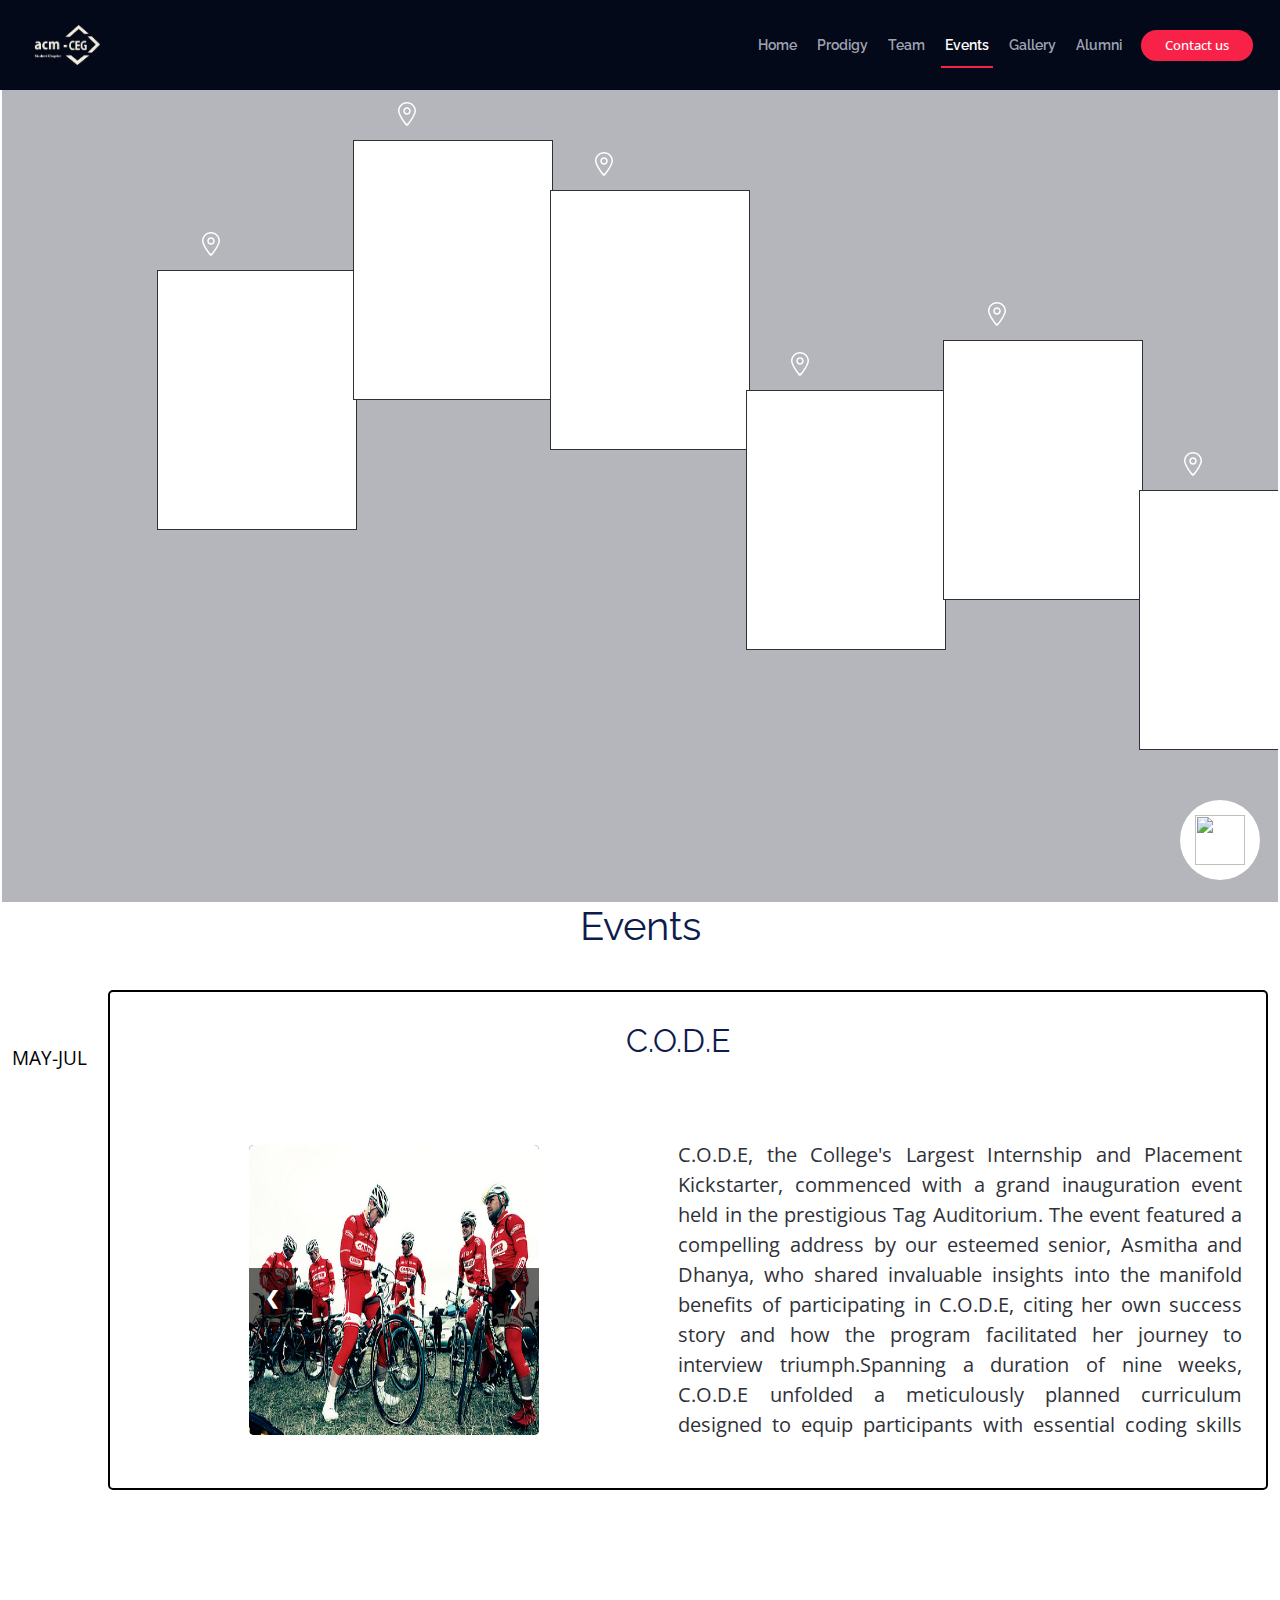
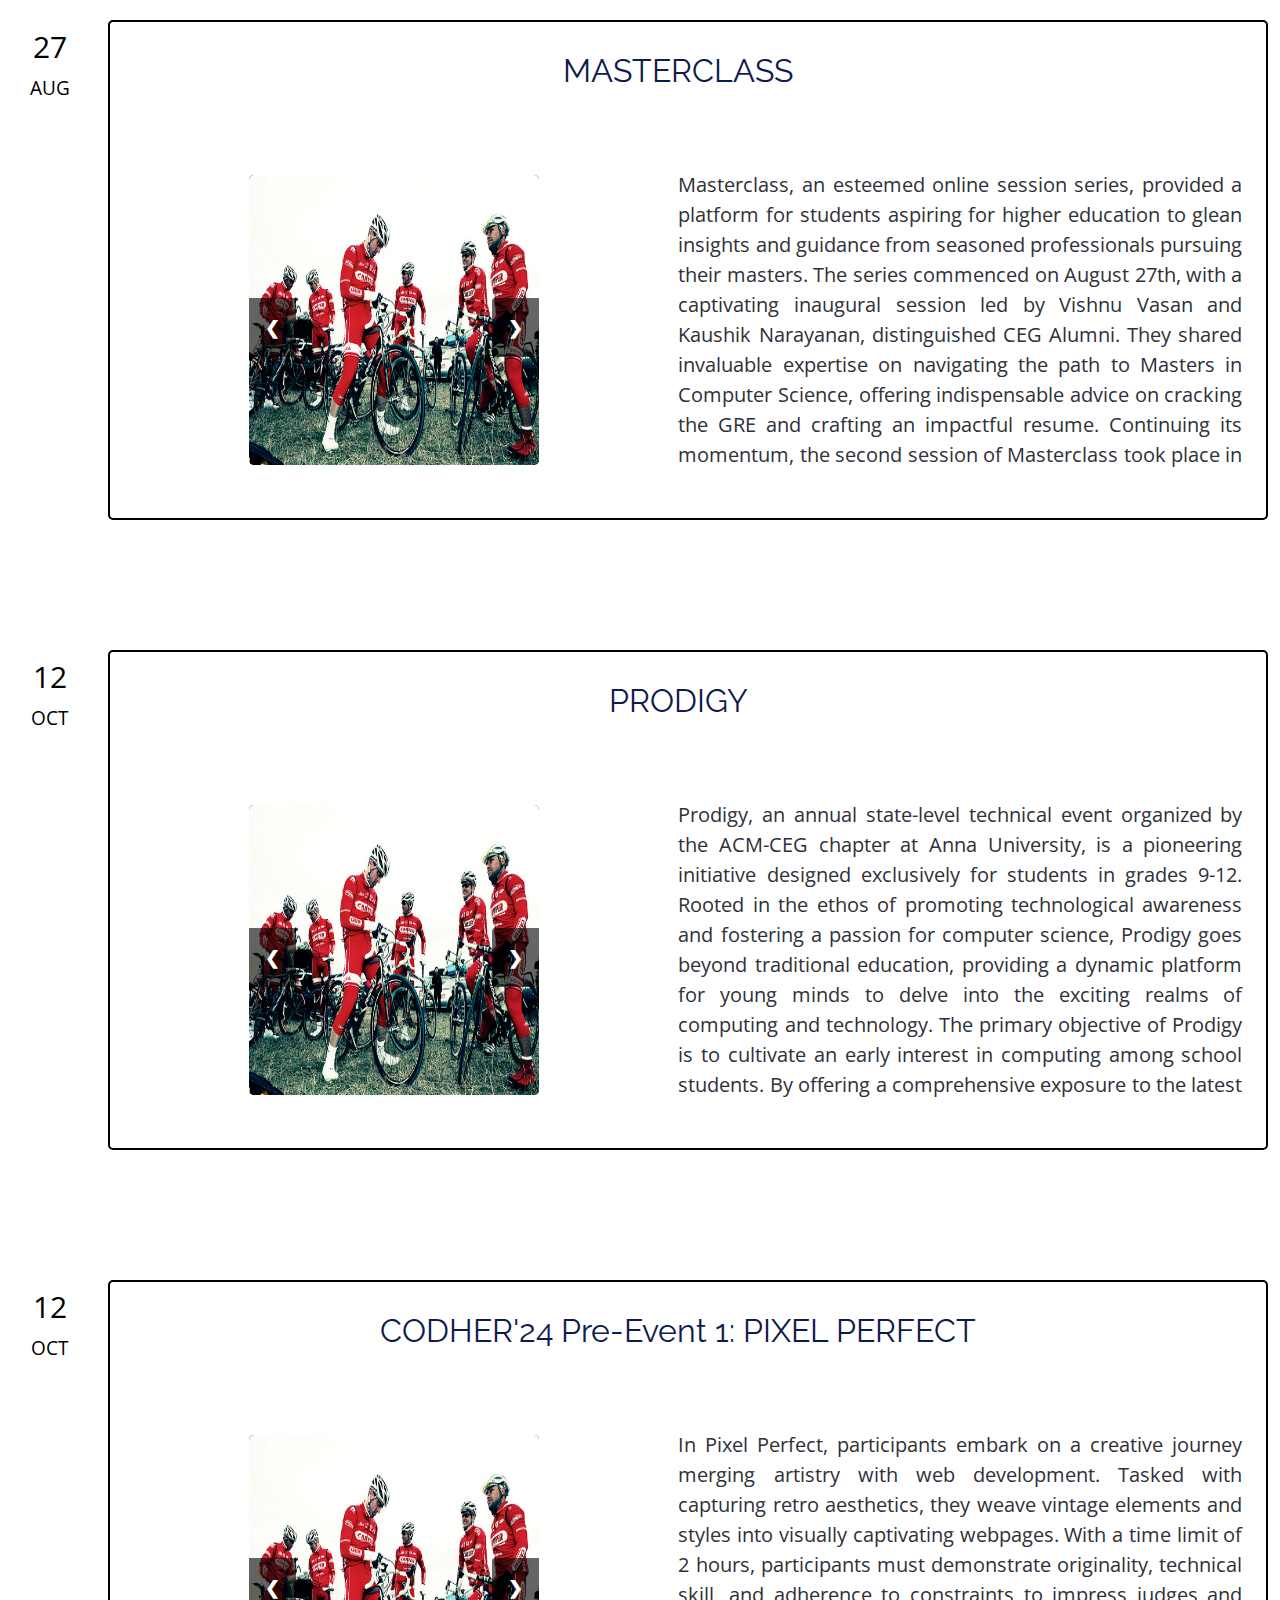
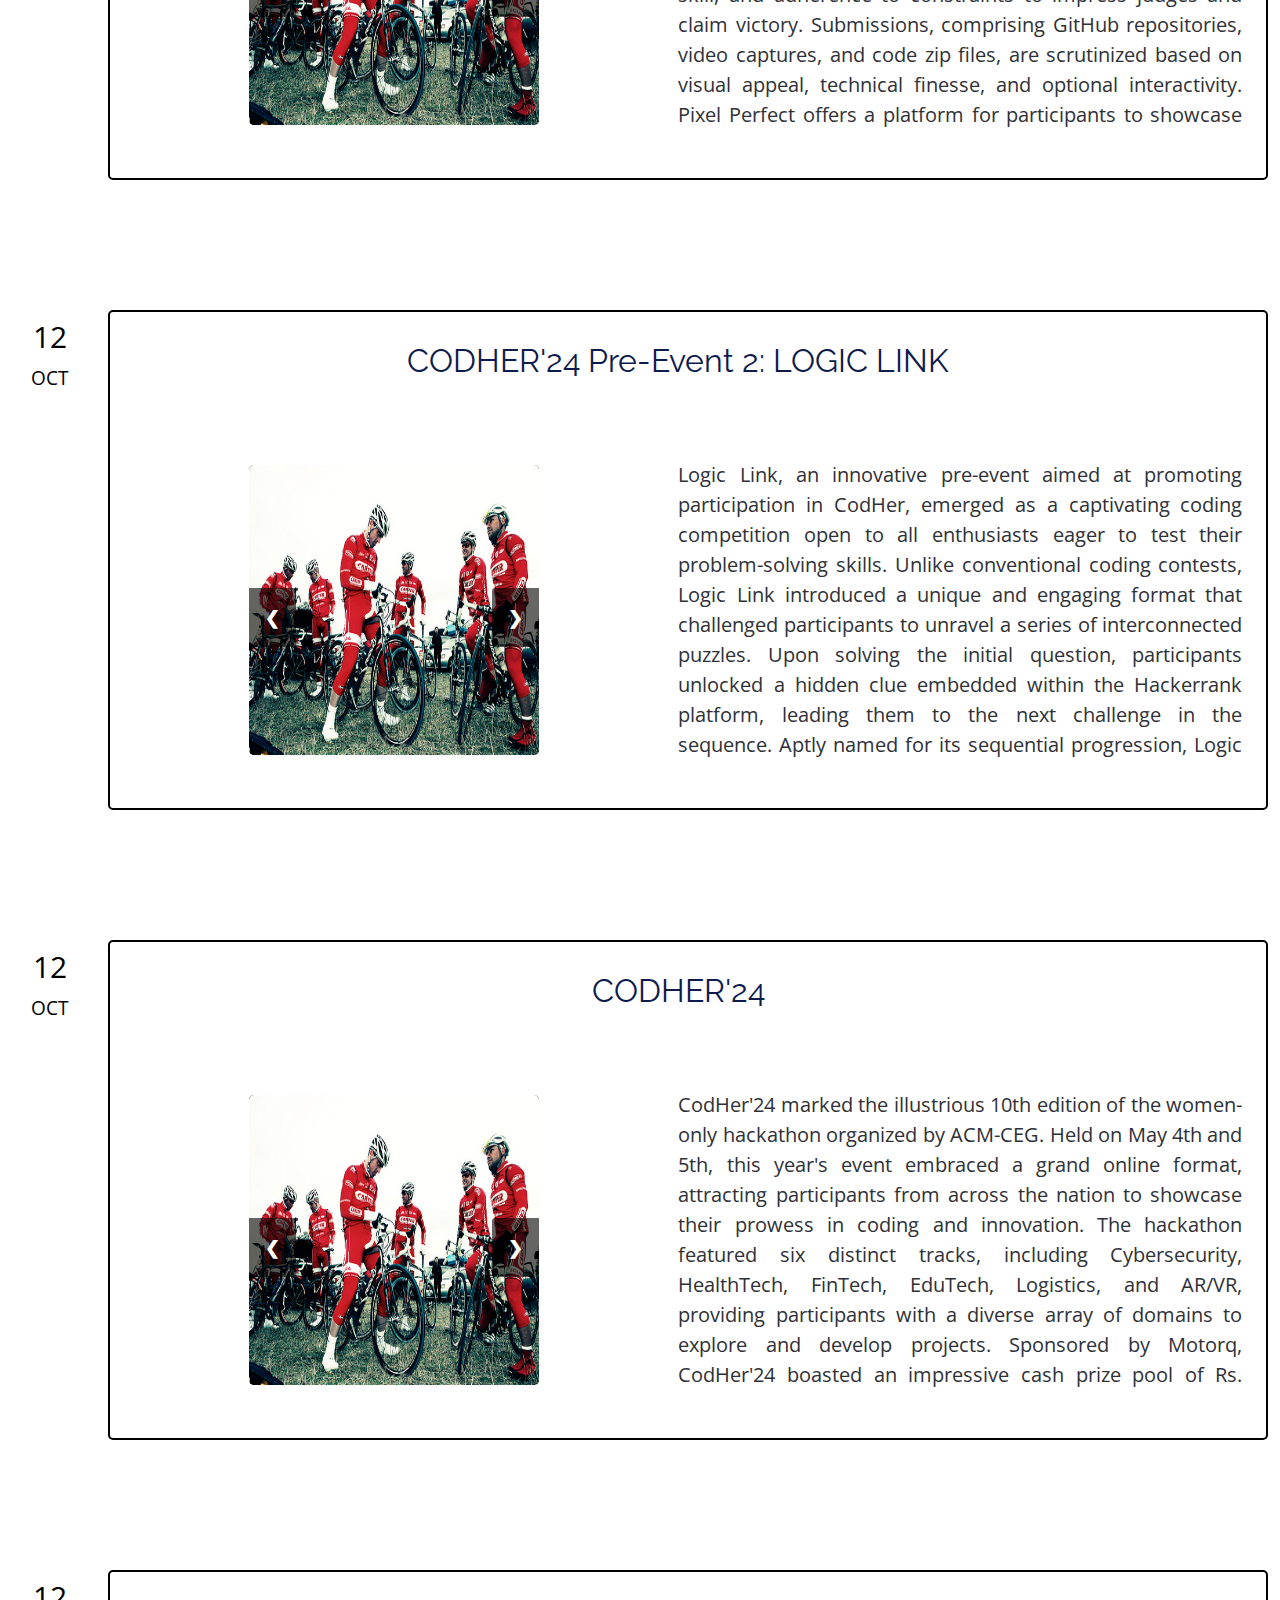
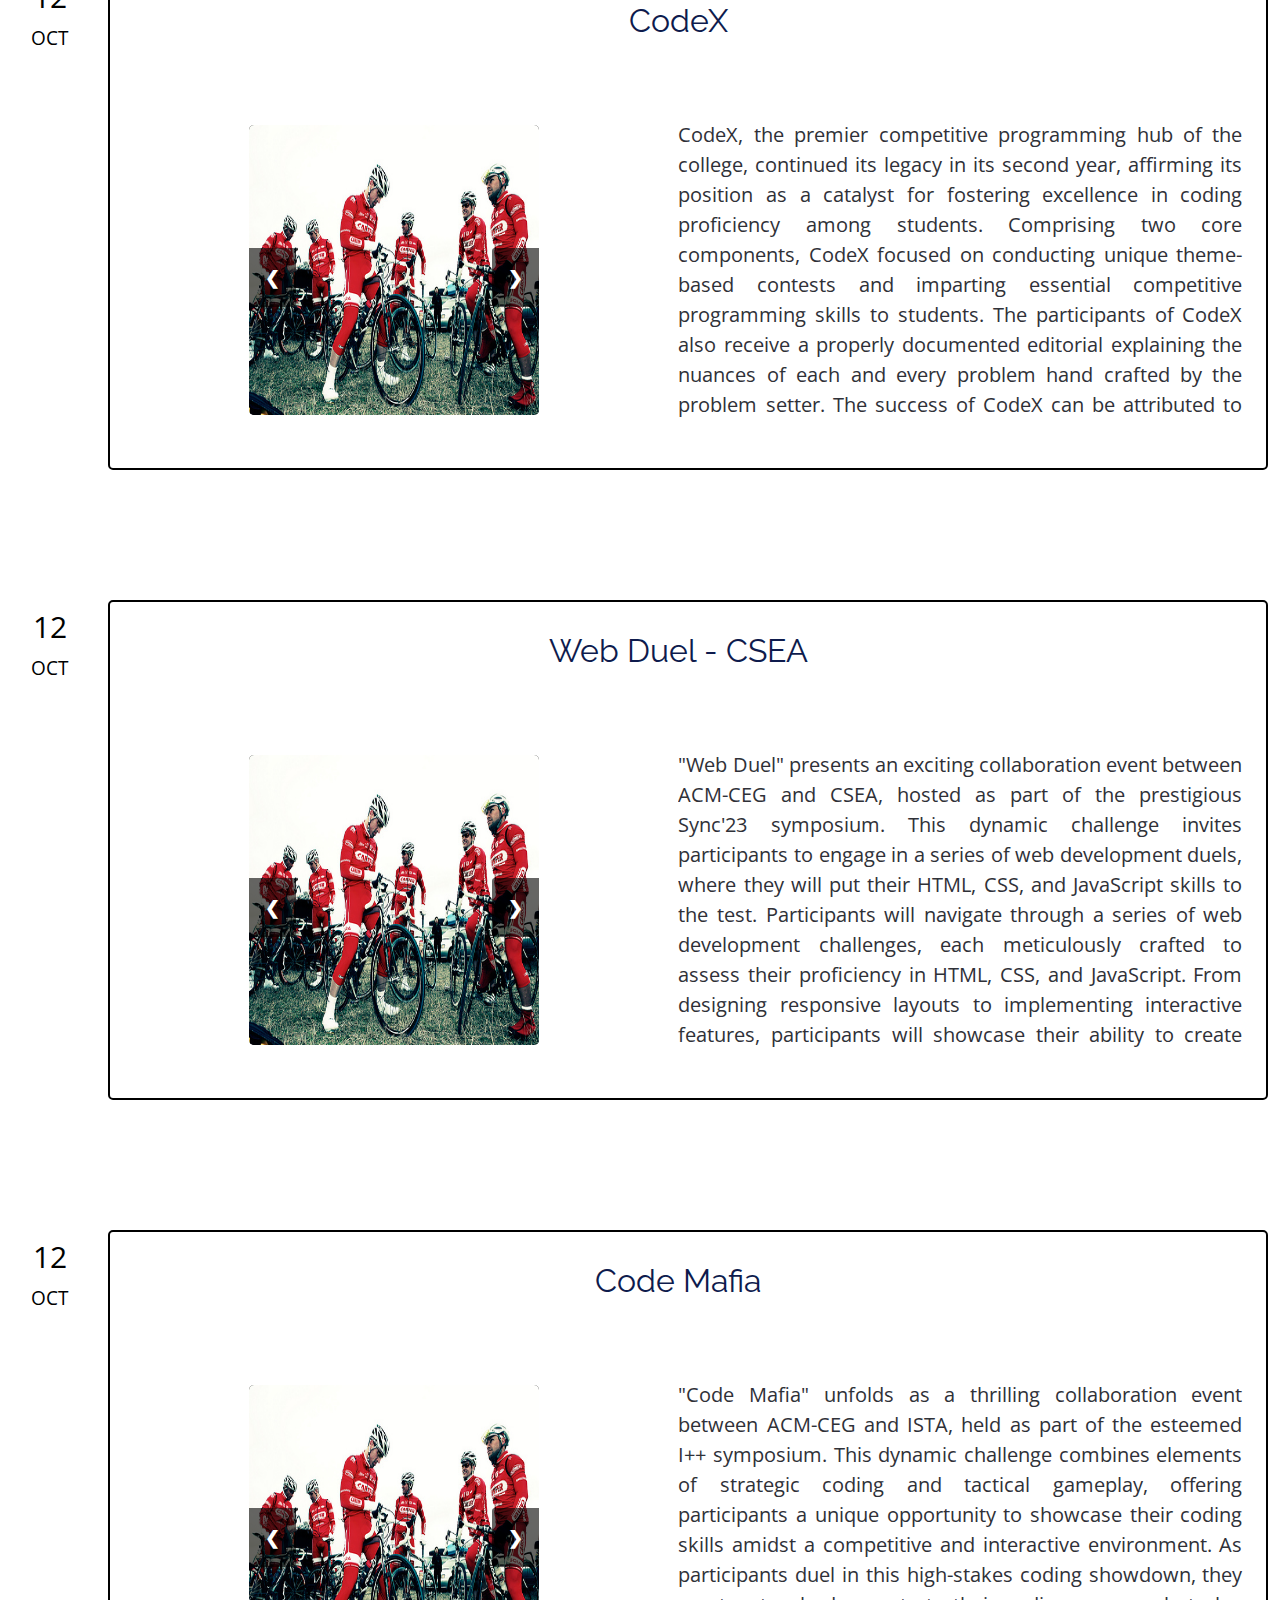
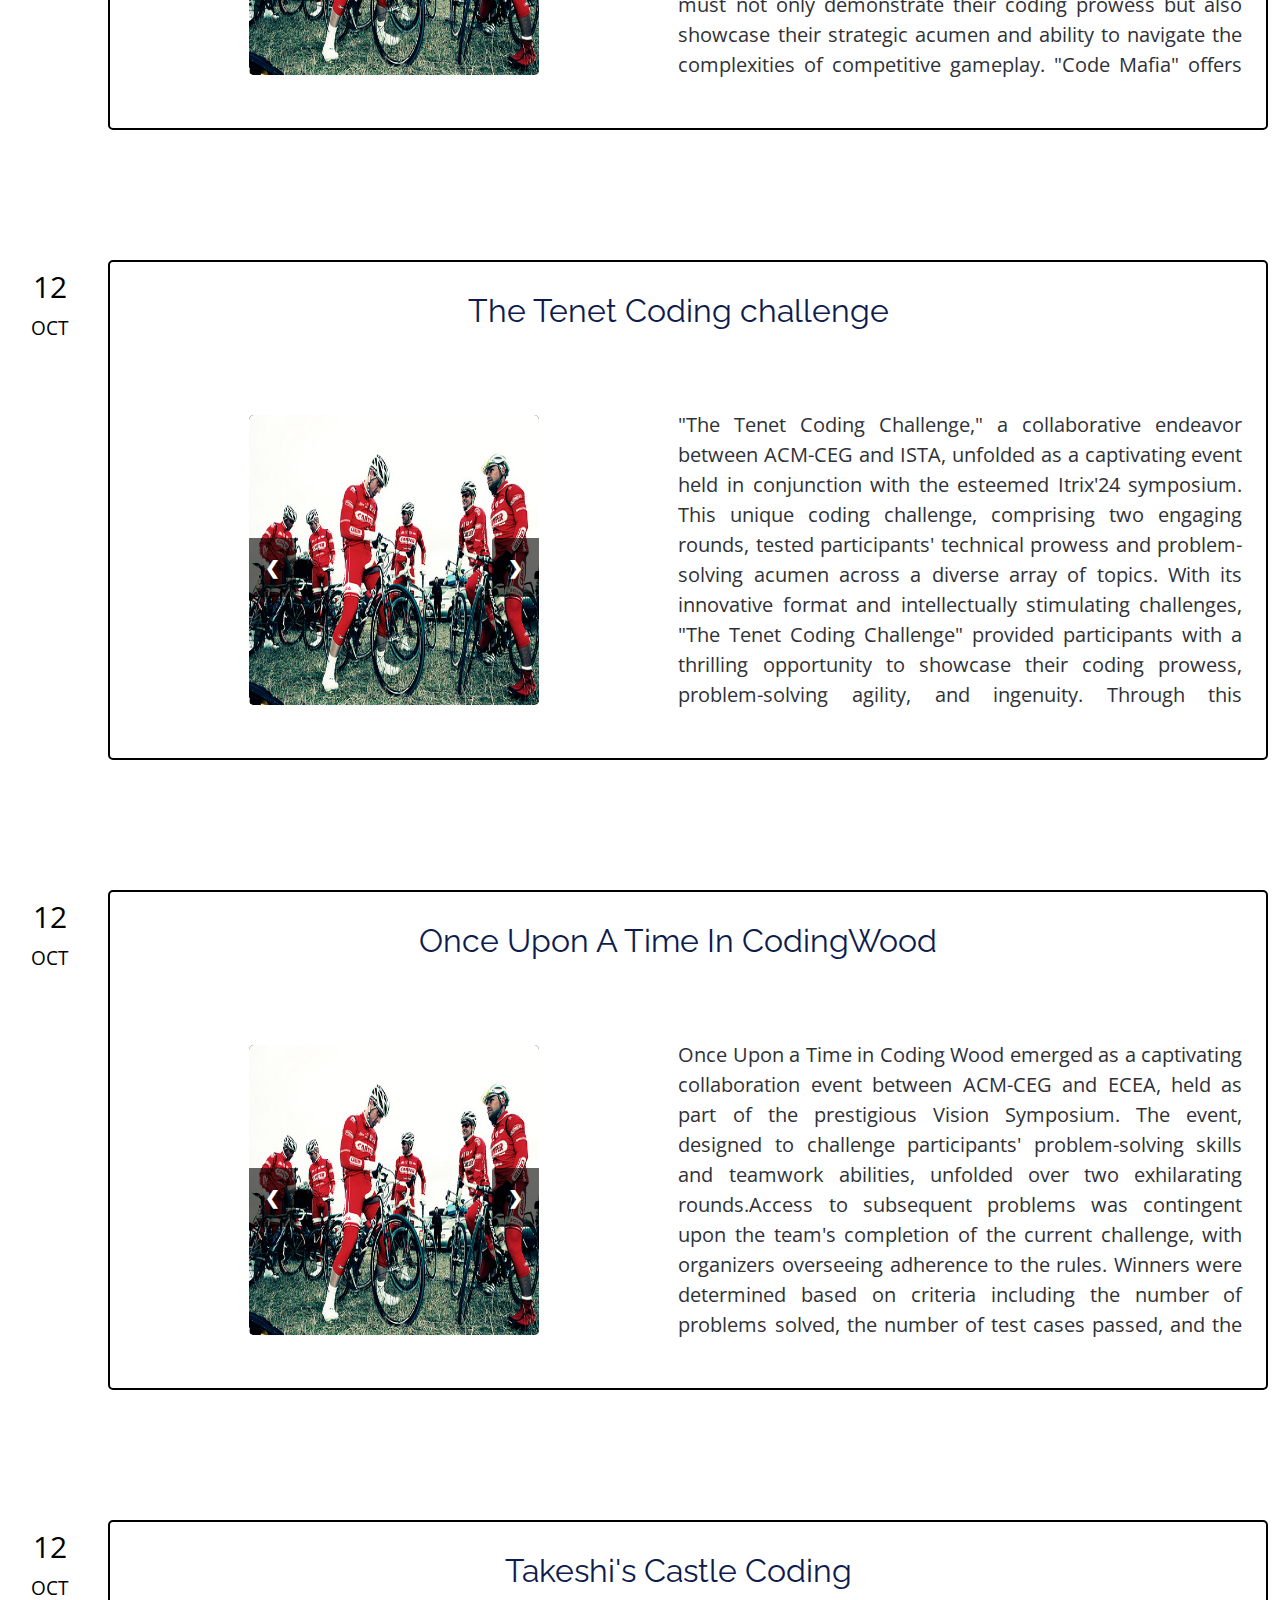
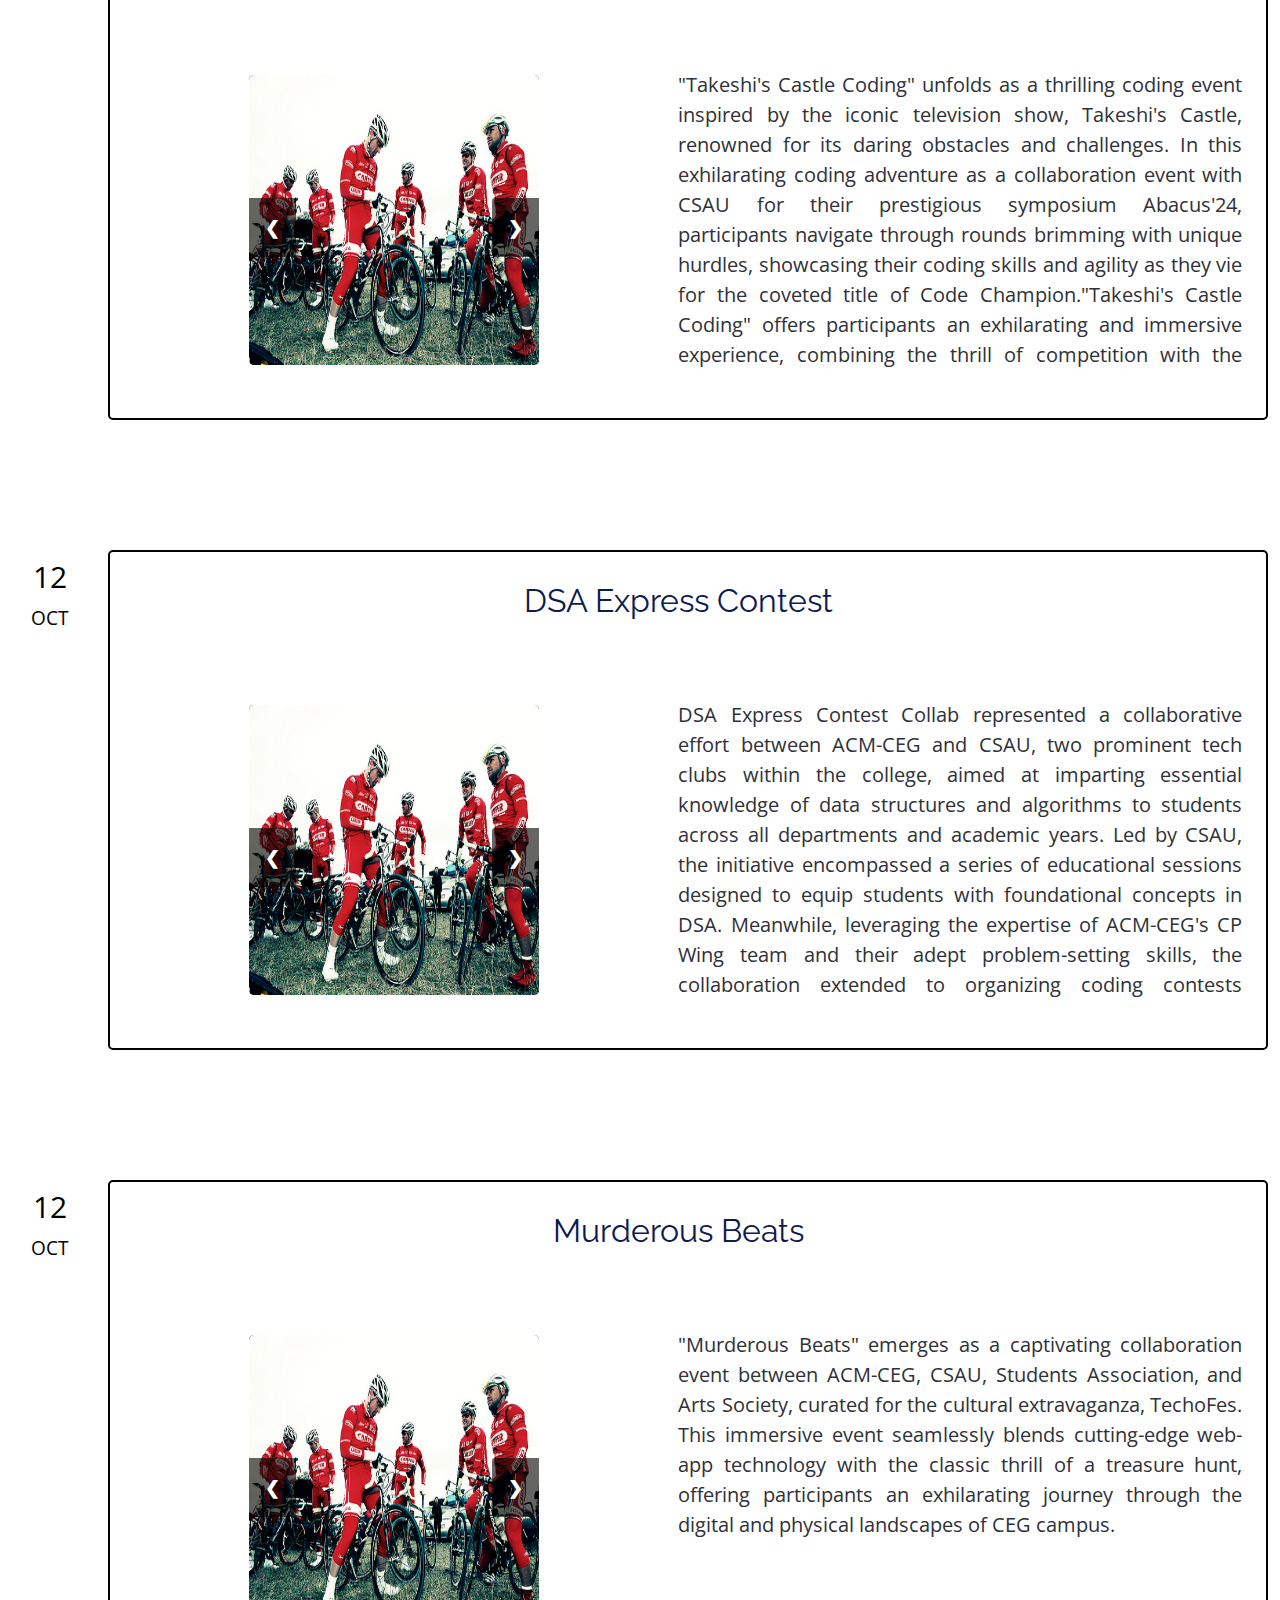
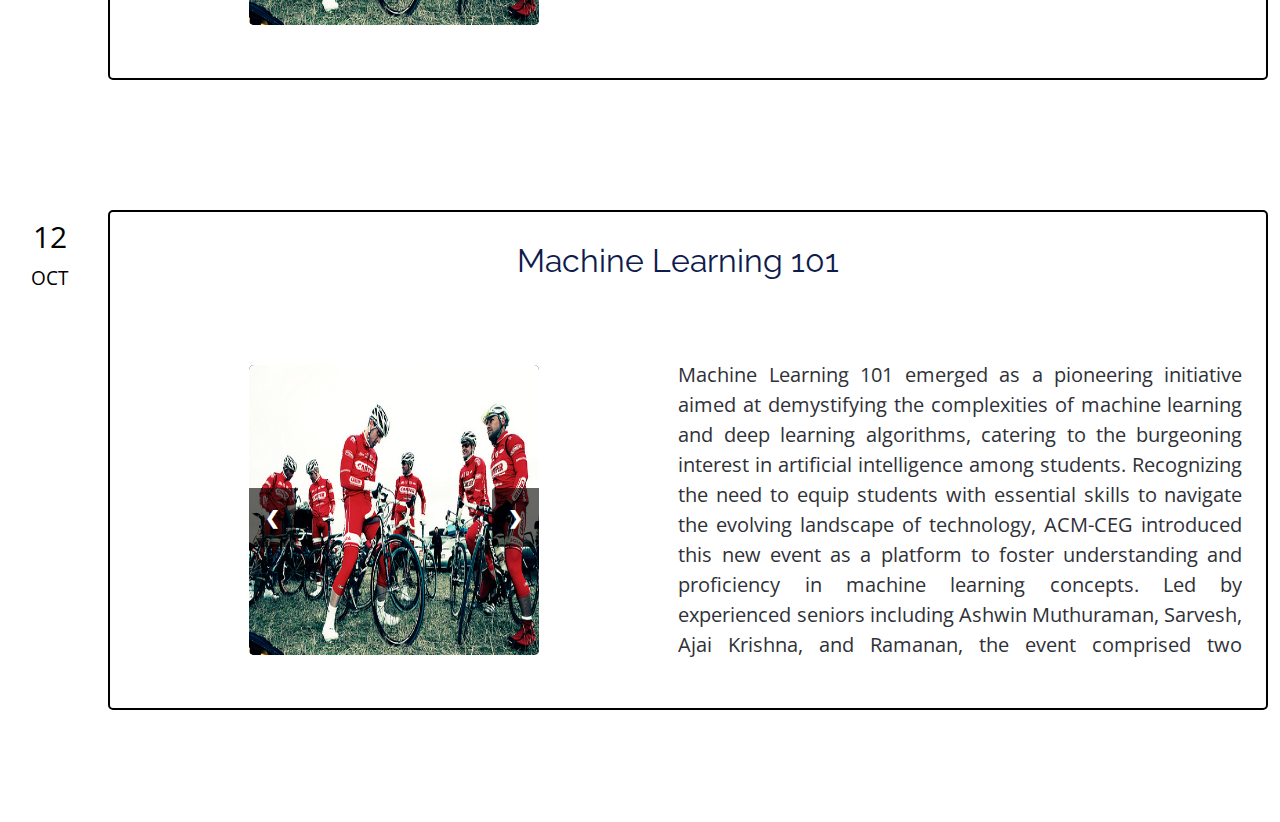
==== commit 4cab288c: "Merge branch 'main' into main" ====
--- a/events.html
+++ b/events.html
@@ -83,76 +83,76 @@
             <a href="#event11"><img src="assets/locationSVG.svg" class="location tag" id="location-eleven"/></a>
             <a href="#event12"><img src="assets/locationSVG.svg" class="location tag" id="location-twelve"/></a>
             <div class="polaroid" id="hoverCard-one">
+                <div class="card-txt"> 
+                    <p>C.O.D.E</p> 
+                </div>
                 <img src="assets/img/gallery/13.jpg" alt="event poster" width="100%"> 
-                <div class="card-txt"> 
-                    <p>C.O.D.E</p> 
-                </div>
             </div>
             <div class="polaroid" id="hoverCard-two">
+                <div class="card-txt"> 
+                    <p>MASTERCLASS</p> 
+                </div>
                 <img src="assets/img/gallery/1.jpg" alt="event poster" width="100%"> 
-                <div class="card-txt"> 
-                    <p>MASTERCLASS</p> 
-                </div>
             </div>
             <div class="polaroid" id="hoverCard-three">
+                <div class="card-txt"> 
+                    <p>PRODIGY</p> 
+                </div>
                 <img src="assets/img/gallery/10.jpg" alt="event poster" width="100%"> 
-                <div class="card-txt"> 
-                    <p>PRODIGY</p> 
-                </div>
             </div>
             <div class="polaroid" id="hoverCard-four">
+                <div class="card-txt"> 
+                    <p>PIXEL PERFECT</p> 
+                </div>
                 <img src="assets/img/gallery/13.jpg" alt="event poster" width="100%"> 
-                <div class="card-txt"> 
-                    <p>PIXEL PERFECT</p> 
-                </div>
             </div>
             <div class="polaroid" id="hoverCard-five">
+                <div class="card-txt"> 
+                    <p>LOGICAL LINK</p> 
+                </div>
                 <img src="assets/img/gallery/1.jpg" alt="event poster" width="100%"> 
-                <div class="card-txt"> 
-                    <p>LOGICAL LINK</p> 
-                </div>
             </div>
             <div class="polaroid" id="hoverCard-six">
+                <div class="card-txt"> 
+                    <p>CODHER'24</p> 
+                </div>
                 <img src="assets/img/gallery/10.jpg" alt="event poster" width="100%"> 
-                <div class="card-txt"> 
-                    <p>CODHER'24</p> 
-                </div>
             </div>
             <div class="polaroid" id="hoverCard-seven">
+                <div class="card-txt"> 
+                    <p>CodeX</p> 
+                </div>
                 <img src="assets/img/gallery/11.jpg" alt="event poster" width="100%"> 
-                <div class="card-txt"> 
-                    <p>CodeX</p> 
-                </div>
             </div>
             <div class="polaroid" id="hoverCard-eight">
+                <div class="card-txt"> 
+                    <p>Web Duel - CSEA</p> 
+                </div>
                 <img src="assets/img/gallery/12.jpg" alt="event poster" width="100%"> 
-                <div class="card-txt"> 
-                    <p>Web Duel - CSEA</p> 
-                </div>
             </div>
             <div class="polaroid" id="hoverCard-nine">
+                <div class="card-txt"> 
+                    <p>Code Mafia</p> 
+                </div>
                 <img src="assets/img/gallery/13.jpg" alt="event poster" width="100%"> 
-                <div class="card-txt"> 
-                    <p>Code Mafia</p> 
-                </div>
             </div>
             <div class="polaroid" id="hoverCard-ten">
+                <div class="card-txt"> 
+                    <p>The Tenet Coding Challenge</p> 
+                </div>
                 <img src="assets/img/gallery/1.jpg" alt="event poster" width="100%"> 
-                <div class="card-txt"> 
-                    <p>The Tenet Coding Challenge</p> 
-                </div>
             </div>
             <div class="polaroid" id="hoverCard-eleven">
+                <div class="card-txt"> 
+                    <p>Once Upon A Time In CodingWood</p> 
+                </div>
                 <img src="assets/img/gallery/10.jpg" alt="event poster" width="100%"> 
-                <div class="card-txt"> 
-                    <p>Once Upon A Time In CodingWood</p> 
-                </div>
             </div>
             <div class="polaroid" id="hoverCard-twelve">
+                <div class="card-txt"> 
+                    <p>Takeshi's Castle Coding</p> 
+                </div>
                 <img src="assets/img/gallery/12.jpg" alt="event poster" width="100%"> 
-                <div class="card-txt"> 
-                    <p>Takeshi's Castle Coding</p> 
-                </div>
             </div>
         </div>
     </div>
--- a/event.css
+++ b/event.css
@@ -52,13 +52,24 @@
 .polaroid img {
   width: 200px;
   height: 200px;
+  width: 182px; 
+  height: 200px;
+  margin: 3%;
+} 
+.polaroid img {
+  width: 180px;
+  height: 180px;
+  visibility: hidden;
+  opacity: 0;
+  transition: opacity 0.5s ease-in-out;;
 }
 .card-txt { 
   text-align: center; 
-  padding: 3px; 
+  padding: 3px;
 }
 .card-txt p {
-  color: black !important;
+  color: white !important;
+  margin-bottom: 0;
 }
   .dot {
     box-shadow: 0 0 5px rgba(50, 255, 74, 0.936) inset;
@@ -247,16 +258,16 @@
 }
 .image-container {
   grid-area: 2 / 1 / 3 / 7;
-  width: 300px;
-  height: 300px;
+  width: 290px;
+  height: 290px;
   border-radius: 5px;
   margin: auto auto;
   position: relative;
   background-color: #000;
 }
 .event-image {
-  width: 300px;
-  height: 300px;
+  width: 290px;
+  height: 290px;
   border-radius: 5px;
 }
 .event-content {
@@ -430,7 +441,7 @@
 left: calc(53.9% * 2);
 }
 #location-eight {
-top: 50px;
+top: 100px;
 left: calc(61.6% * 2);
 }
 #location-nine {
@@ -478,7 +489,7 @@
 left: calc(53.9% * 2 - 80px);
 }
 #hoverCard-eight {
-top: 50px;
+top: 100px;
 left: calc(61.6% * 2 - 80px);
 }
 #hoverCard-nine {
@@ -632,11 +643,9 @@
     .polaroid { 
       position: absolute;
       width: 120px; 
-      height: 150px;
-      background-color: white; 
+      height: 150px; 
       margin: 5px;
       margin-top: 5%; 
-      border: 1px solid; 
     } 
     .polaroid img {
       width: 120px;
@@ -825,10 +834,8 @@
       position: absolute;
       width: 120px; 
       height: 150px;
-      background-color: white; 
       margin: 5px;
       margin-top: 5%; 
-      border: 1px solid; 
     } 
     .polaroid img {
       width: 120px;
@@ -1018,10 +1025,8 @@
       position: absolute;
       width: 140px; 
       height: 170px;
-      background-color: white; 
       margin: 5px;
       margin-top: 5%; 
-      border: 1px solid; 
     } 
     .polaroid img {
       width: 140px;
@@ -1212,10 +1217,8 @@
       position: absolute;
       width: 170px; 
       height: 200px;
-      background-color: white; 
       margin: 5px;
       margin-top: 5%; 
-      border: 1px solid; 
     } 
     .polaroid img {
       width: 170px;
@@ -1335,11 +1338,9 @@
   .polaroid { 
     position: absolute;
     width: 160px; 
-    height: 190px;
-    background-color: white; 
+    height: 190px; 
     margin: 5px;
     margin-top: 5%; 
-    border: 1px solid; 
   } 
   .polaroid img {
     width: 160px;
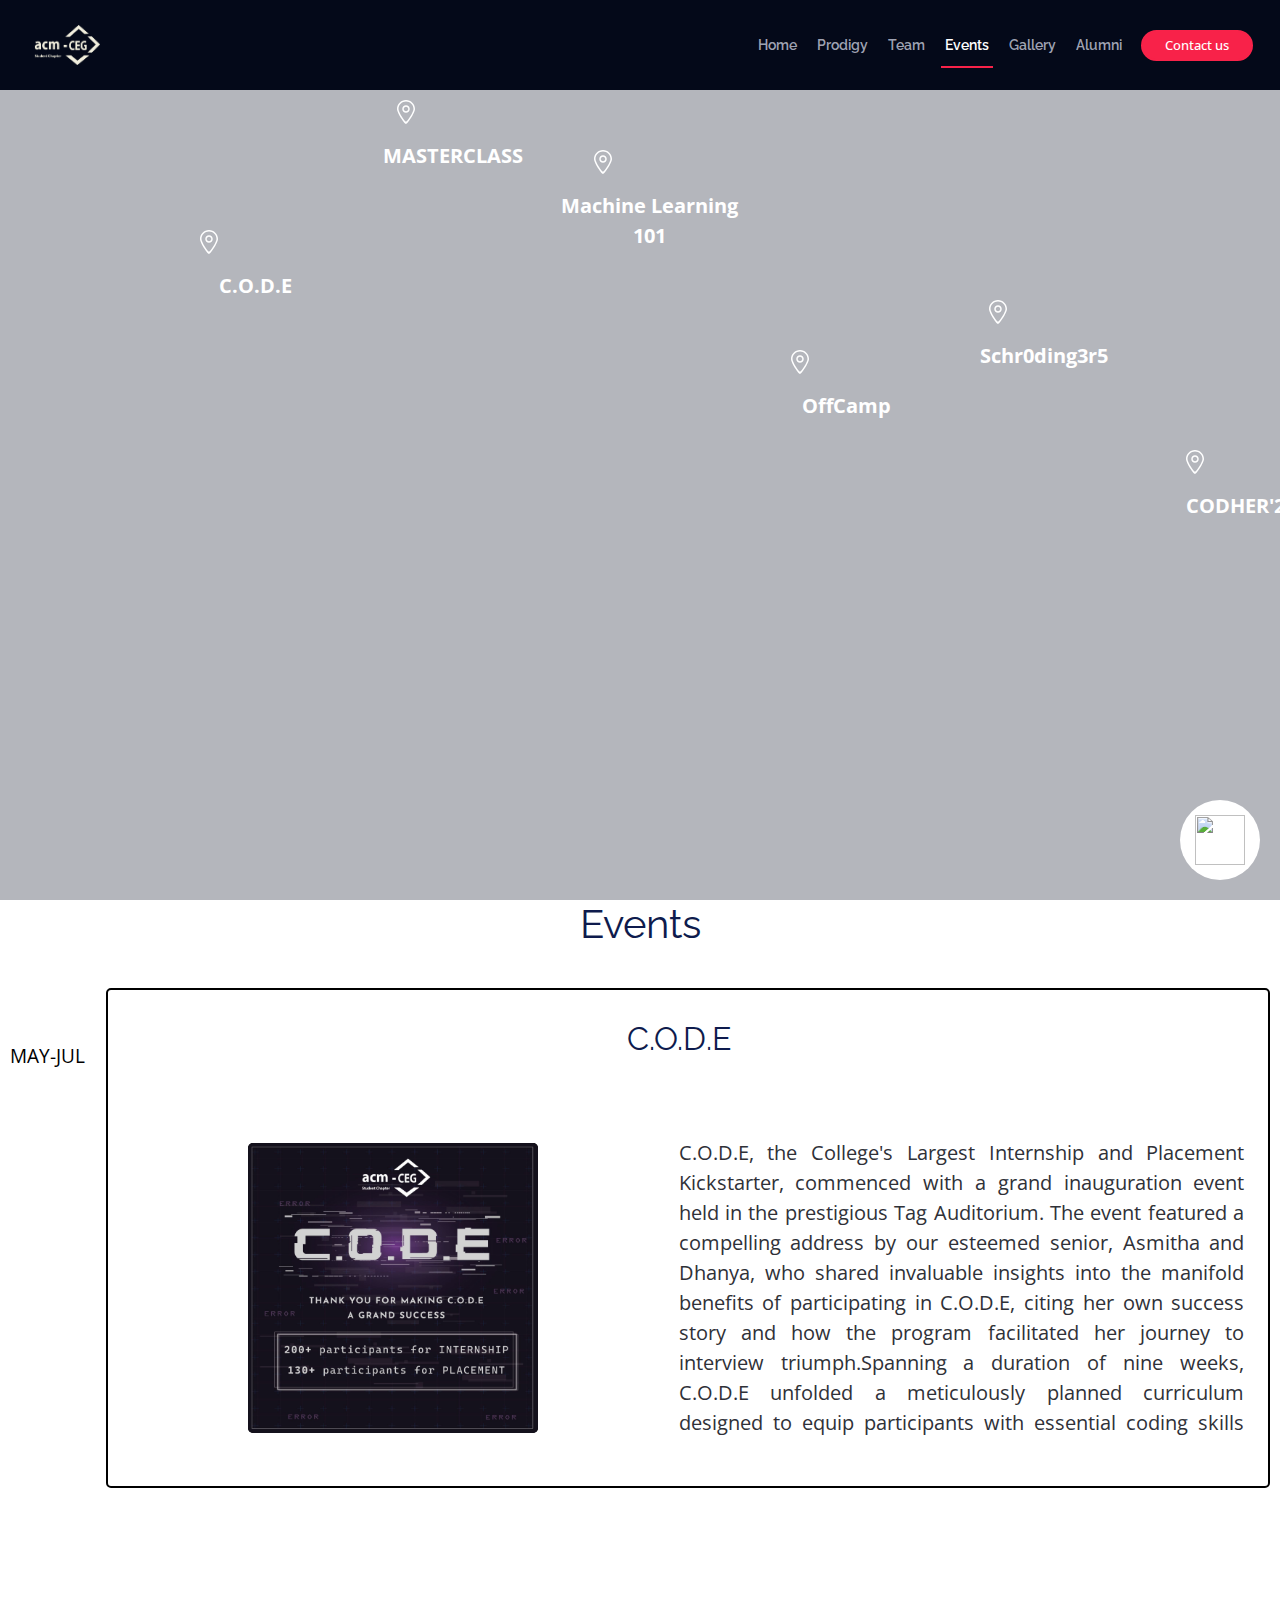
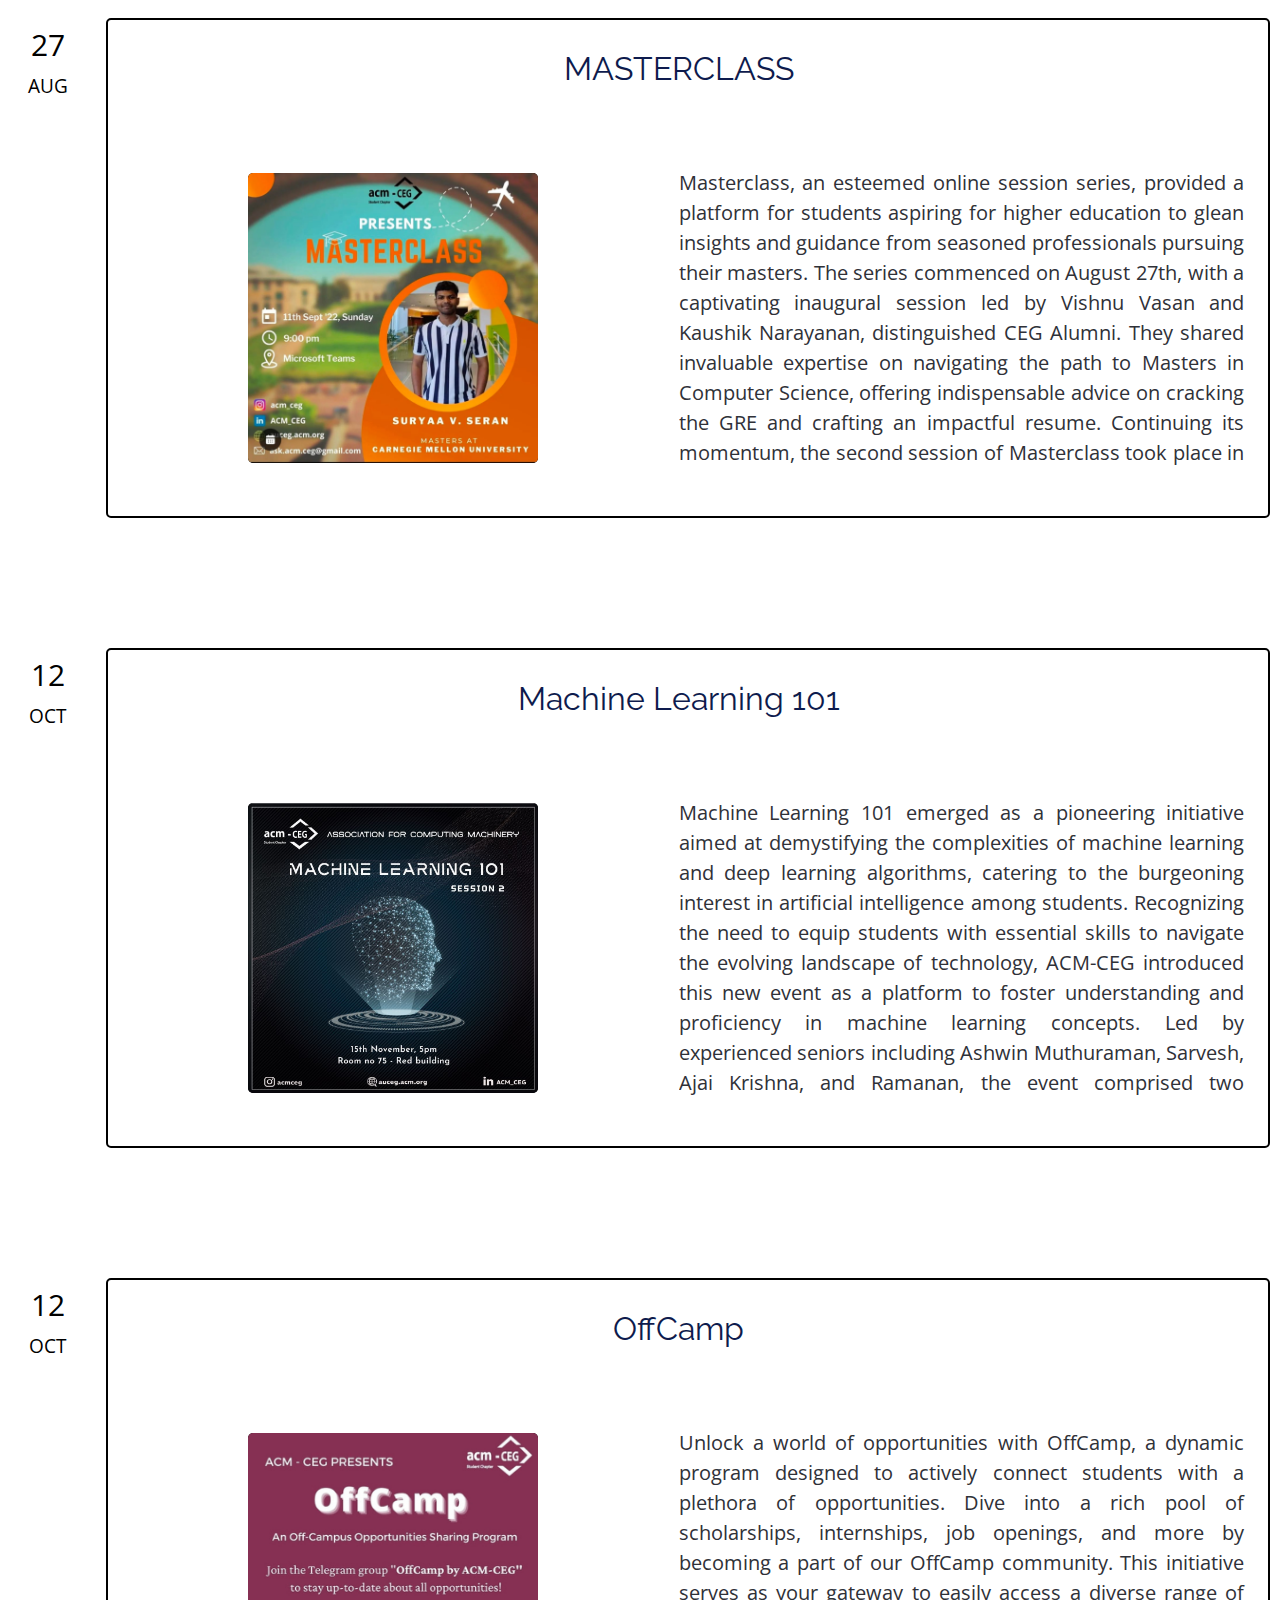
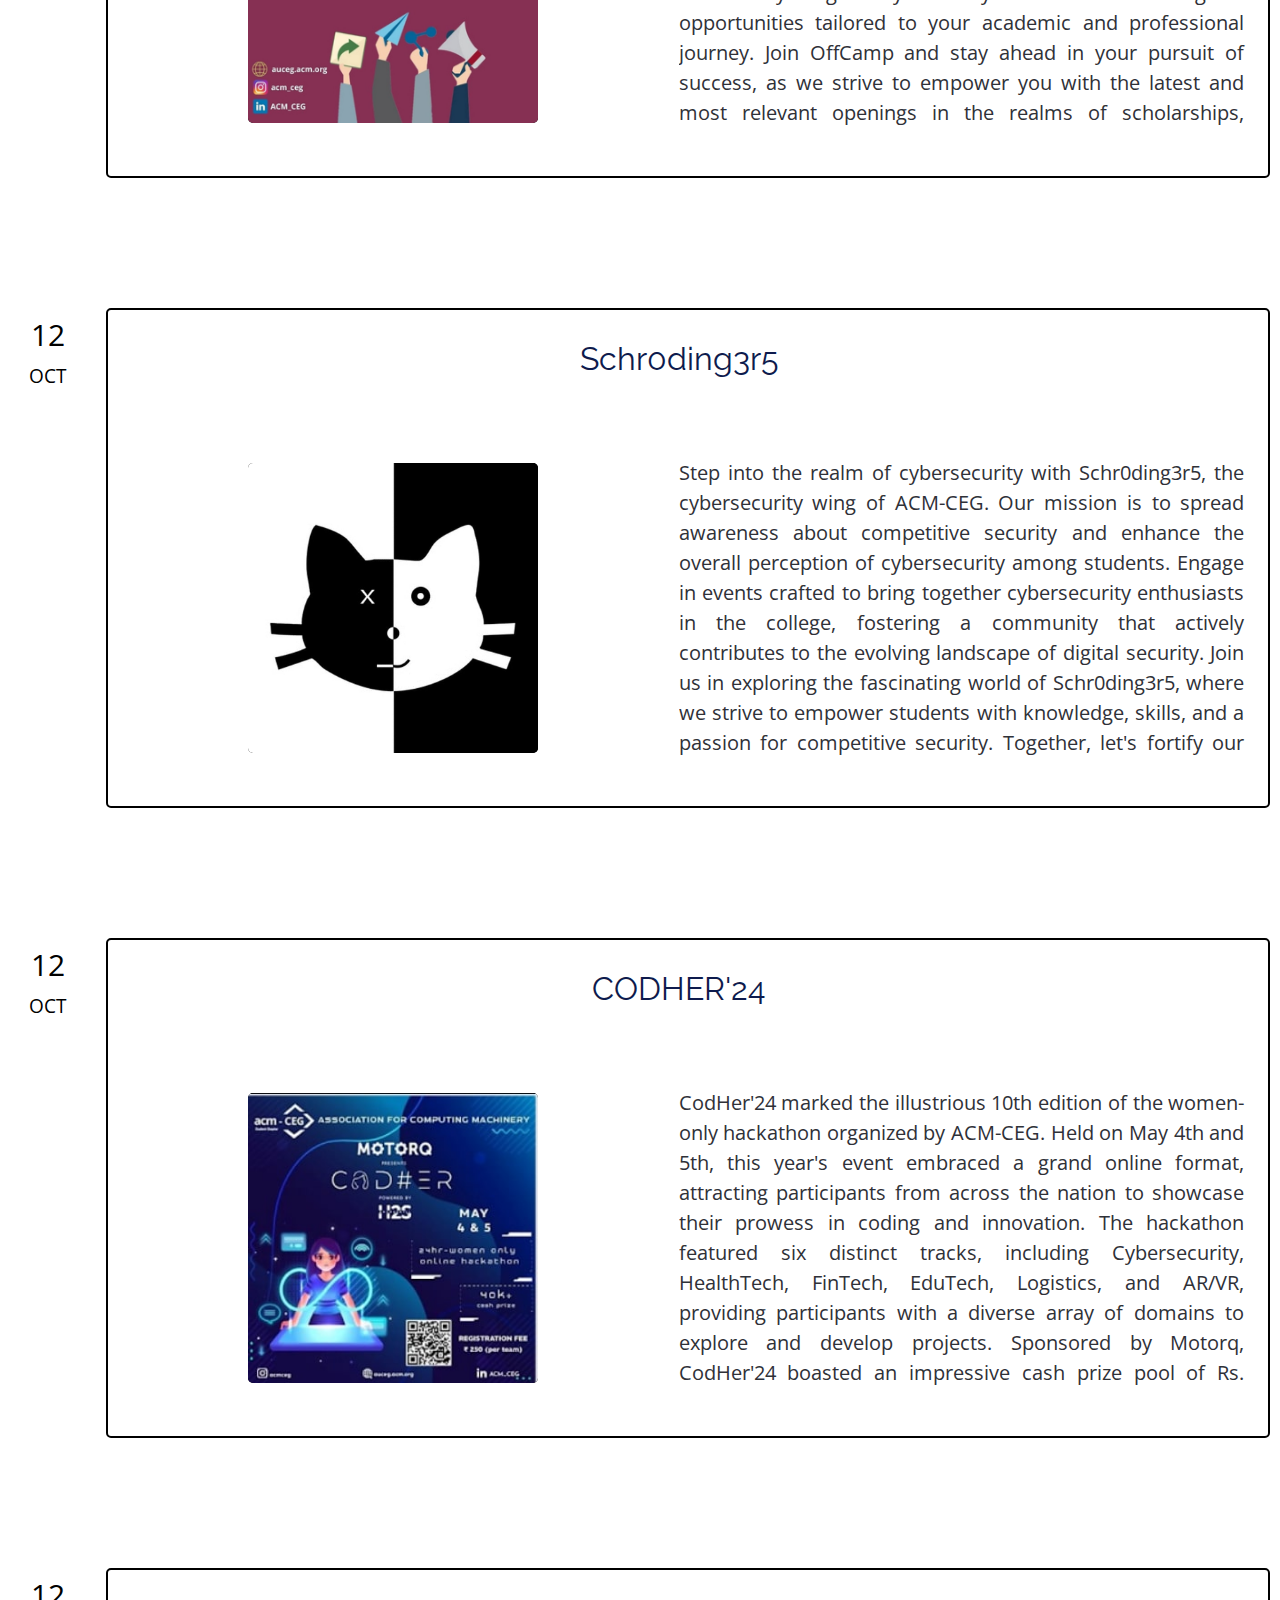
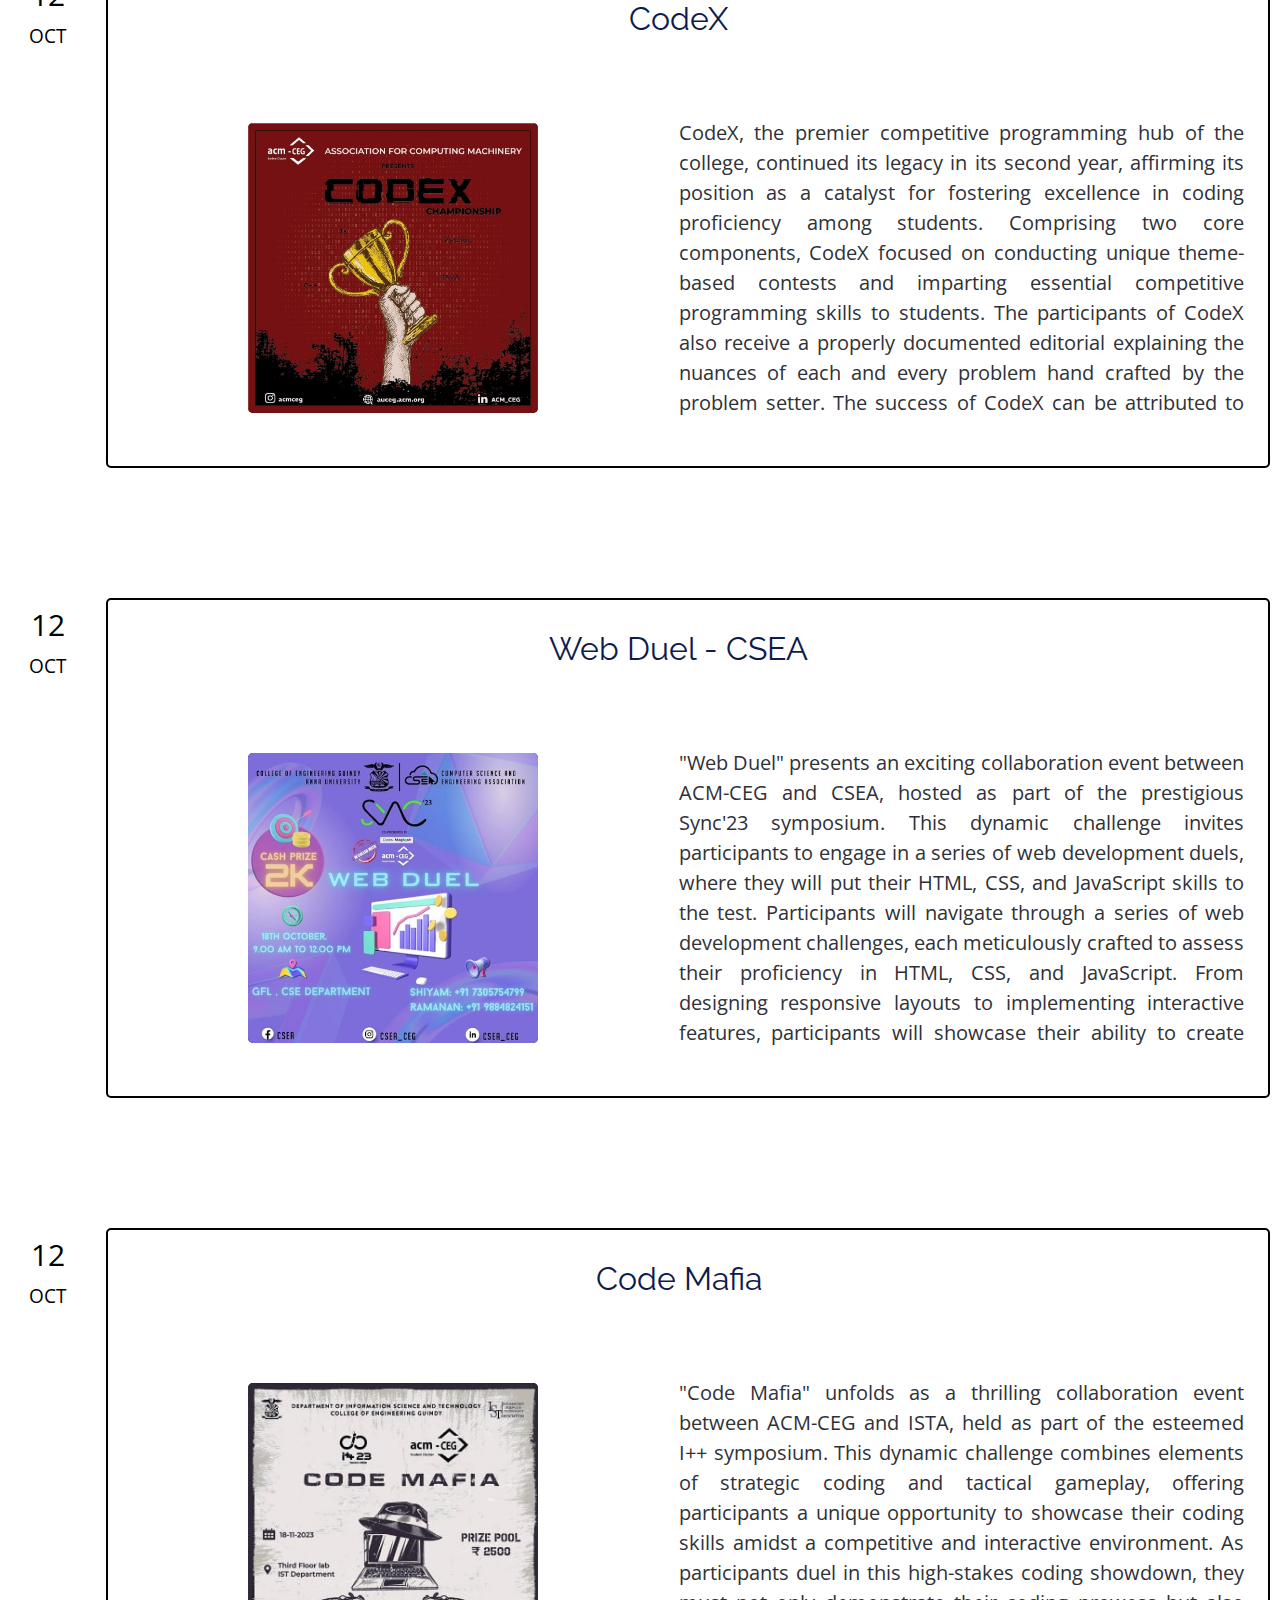
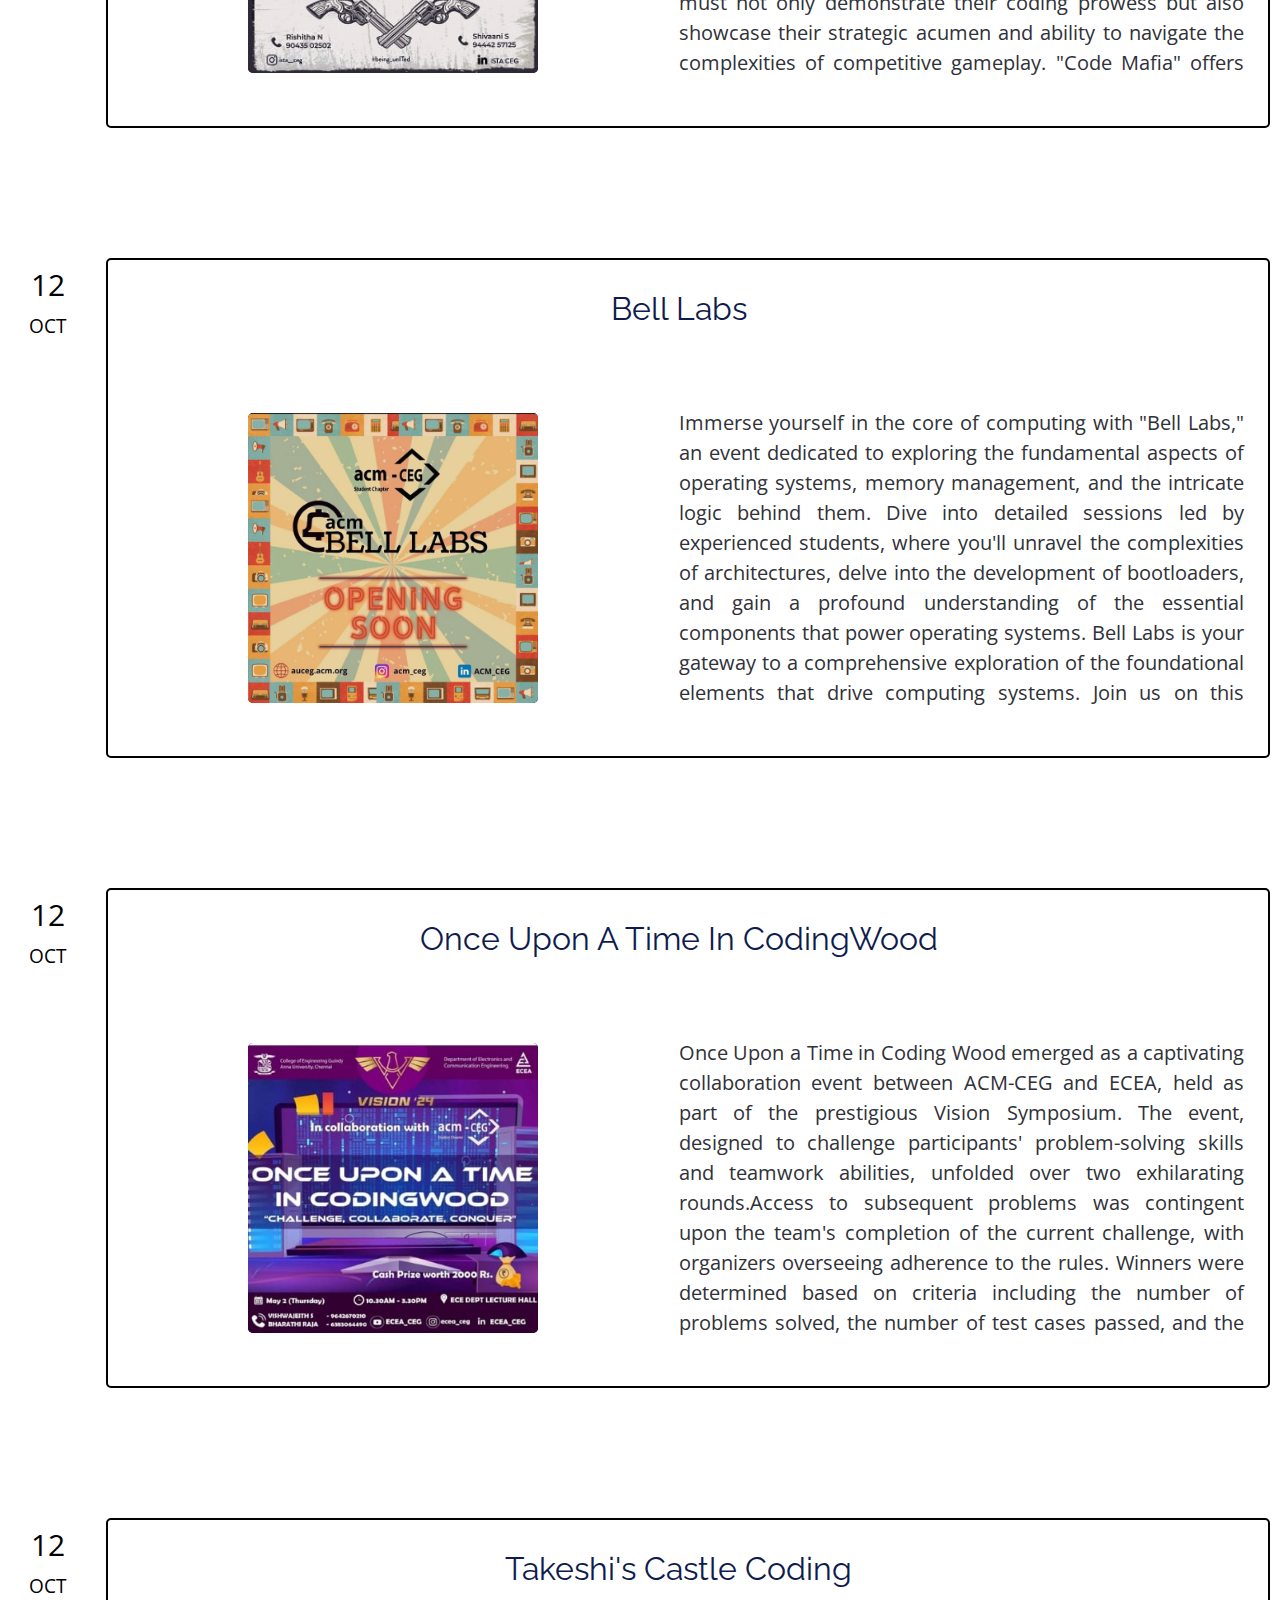
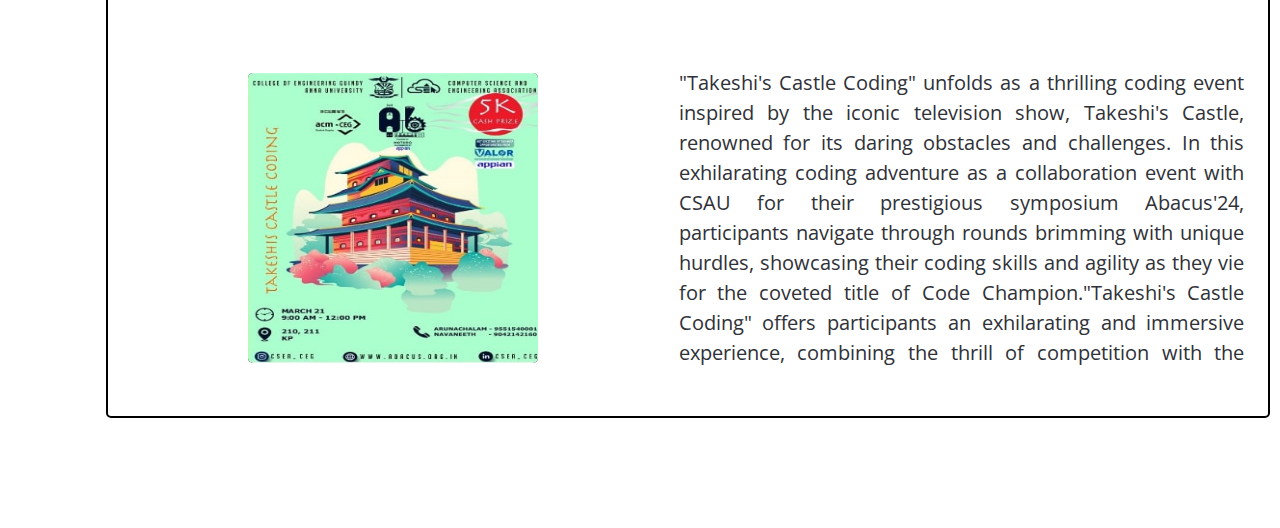
==== commit 25c83cfa: "update event content and curver border" ====
--- a/events.html
+++ b/events.html
@@ -86,73 +86,73 @@
                 <div class="card-txt"> 
                     <p>C.O.D.E</p> 
                 </div>
-                <img src="assets/img/gallery/13.jpg" alt="event poster" width="100%"> 
+                <img src="assets/event1/img1.jpg" alt="event poster" width="100%"> 
             </div>
             <div class="polaroid" id="hoverCard-two">
                 <div class="card-txt"> 
                     <p>MASTERCLASS</p> 
                 </div>
-                <img src="assets/img/gallery/1.jpg" alt="event poster" width="100%"> 
+                <img src="assets/event2/img1.jpg" alt="event poster" width="100%"> 
             </div>
             <div class="polaroid" id="hoverCard-three">
                 <div class="card-txt"> 
-                    <p>PRODIGY</p> 
-                </div>
-                <img src="assets/img/gallery/10.jpg" alt="event poster" width="100%"> 
+                    <p>Machine Learning 101</p> 
+                </div>
+                <img src="assets/event3/img1.jpg" alt="event poster" width="100%"> 
             </div>
             <div class="polaroid" id="hoverCard-four">
                 <div class="card-txt"> 
-                    <p>PIXEL PERFECT</p> 
-                </div>
-                <img src="assets/img/gallery/13.jpg" alt="event poster" width="100%"> 
+                    <p>OffCamp</p> 
+                </div>
+                <img src="assets/event4/img1.jpg" alt="event poster" width="100%"> 
             </div>
             <div class="polaroid" id="hoverCard-five">
                 <div class="card-txt"> 
-                    <p>LOGICAL LINK</p> 
-                </div>
-                <img src="assets/img/gallery/1.jpg" alt="event poster" width="100%"> 
+                    <p>Schr0ding3r5</p> 
+                </div>
+                <img src="assets/event5/img1.jpg" alt="event poster" width="100%"> 
             </div>
             <div class="polaroid" id="hoverCard-six">
                 <div class="card-txt"> 
                     <p>CODHER'24</p> 
                 </div>
-                <img src="assets/img/gallery/10.jpg" alt="event poster" width="100%"> 
+                <img src="assets/event6/img1.jpg" alt="event poster" width="100%"> 
             </div>
             <div class="polaroid" id="hoverCard-seven">
                 <div class="card-txt"> 
                     <p>CodeX</p> 
                 </div>
-                <img src="assets/img/gallery/11.jpg" alt="event poster" width="100%"> 
+                <img src="assets/event7/img1.jpg" alt="event poster" width="100%"> 
             </div>
             <div class="polaroid" id="hoverCard-eight">
                 <div class="card-txt"> 
                     <p>Web Duel - CSEA</p> 
                 </div>
-                <img src="assets/img/gallery/12.jpg" alt="event poster" width="100%"> 
+                <img src="assets/event8/img1.jpg" alt="event poster" width="100%"> 
             </div>
             <div class="polaroid" id="hoverCard-nine">
                 <div class="card-txt"> 
                     <p>Code Mafia</p> 
                 </div>
-                <img src="assets/img/gallery/13.jpg" alt="event poster" width="100%"> 
+                <img src="assets/event9/img1.jpg" alt="event poster" width="100%"> 
             </div>
             <div class="polaroid" id="hoverCard-ten">
                 <div class="card-txt"> 
-                    <p>The Tenet Coding Challenge</p> 
-                </div>
-                <img src="assets/img/gallery/1.jpg" alt="event poster" width="100%"> 
+                    <p>Bell Labs</p> 
+                </div>
+                <img src="assets/event10/img1.jpg" alt="event poster" width="100%"> 
             </div>
             <div class="polaroid" id="hoverCard-eleven">
                 <div class="card-txt"> 
                     <p>Once Upon A Time In CodingWood</p> 
                 </div>
-                <img src="assets/img/gallery/10.jpg" alt="event poster" width="100%"> 
+                <img src="assets/event11/img1.jpg" alt="event poster" width="100%"> 
             </div>
             <div class="polaroid" id="hoverCard-twelve">
                 <div class="card-txt"> 
                     <p>Takeshi's Castle Coding</p> 
                 </div>
-                <img src="assets/img/gallery/12.jpg" alt="event poster" width="100%"> 
+                <img src="assets/event12/img1.jpg" alt="event poster" width="100%"> 
             </div>
         </div>
     </div>
@@ -211,27 +211,15 @@
             <div class="timeline-date">12</div>
             <div class="timeline-month">OCT</div>
         </div>
-        <div class="timeline-square square-thirteen">
-            <div class="timeline-date">12</div>
-            <div class="timeline-month">OCT</div>
-        </div>
-        <div class="timeline-square square-fourteen">
-            <div class="timeline-date">12</div>
-            <div class="timeline-month">OCT</div>
-        </div>
-        <div class="timeline-square square-fifteen">
-            <div class="timeline-date">12</div>
-            <div class="timeline-month">OCT</div>
-        </div>
 
     </div>
     <div class="event-card-container">
         <div class="event-card event1" id="event1">
             <h2 class="event-title">C.O.D.E</h2>
             <div class="image-container">
-                <img src="assets/event1/img1.jpeg" class="event-image event1" name="image-event=1" id="image-event=1"/>
-                <a class="prev-image event1" onclick="plusSlides(this, -1)">&#10094;</a>
-                <a class="next-image event1" onclick="plusSlides(this, 1)">&#10095;</a>
+                <img src="assets/event1/img1.jpg" class="event-image event1" name="image-event=1" id="image-event=1"/>
+                <!-- <a class="prev-image event1" onclick="plusSlides(this, -1)">&#10094;</a>
+                <a class="next-image event1" onclick="plusSlides(this, 1)">&#10095;</a> -->
             </div>
             <div class="event-content">
                 C.O.D.E, the College's Largest Internship and Placement Kickstarter,
@@ -250,9 +238,9 @@
         <div class="event-card event2" id="event2">
             <h2 class="event-title">MASTERCLASS</h2>
             <div class="image-container">
-                <img src="assets/event2/img1.jpeg" class="event-image event2" name="image-event=1" id="image-event=1"/>
-                <a class="prev-image event2" onclick="plusSlides(this, -1)">&#10094;</a>
-                <a class="next-image event2" onclick="plusSlides(this, 1)">&#10095;</a>
+                <img src="assets/event2/img1.jpg" class="event-image event2" name="image-event=1" id="image-event=1"/>
+                <!-- <a class="prev-image event2" onclick="plusSlides(this, -1)">&#10094;</a>
+                <a class="next-image event2" onclick="plusSlides(this, 1)">&#10095;</a> -->
             </div>
             <div class="event-content">
                 Masterclass, an esteemed online session series, provided a platform for
@@ -273,73 +261,52 @@
             </div>
         </div>
         <div class="event-card event3" id="event3">
-            <h2 class="event-title">PRODIGY</h2>
-            <div class="image-container">
-                <img src="assets/event3/img1.jpeg" class="event-image event3" name="image-event=1" id="image-event=1"/>
-                <a class="prev-image event3" onclick="plusSlides(this, -1)">&#10094;</a>
-                <a class="next-image event3" onclick="plusSlides(this, 1)">&#10095;</a>
+            <h2 class="event-title">Machine Learning 101</h2>
+            <div class="image-container">
+                <img src="assets/event3/img1.jpg" class="event-image event3" name="image-event=1" id="image-event=1"/>
+                <!-- <a class="prev-image event15" onclick="plusSlides(this, -1)">&#10094;</a>
+                <a class="next-image event15" onclick="plusSlides(this, 1)">&#10095;</a> -->
+            </div>
+            <div class="event-content">Machine Learning 101 emerged as a pioneering initiative aimed at
+                demystifying the complexities of machine learning and deep learning
+                algorithms, catering to the burgeoning interest in artificial intelligence among
+                students. Recognizing the need to equip students with essential skills to
+                navigate the evolving landscape of technology, ACM-CEG introduced this new
+                event as a platform to foster understanding and proficiency in machine
+                learning concepts. Led by experienced seniors including Ashwin Muthuraman,
+                Sarvesh, Ajai Krishna, and Ramanan, the event comprised two enlightening
+                sessions designed to elucidate fundamental principles and applications of
+                machine learning.
+            </div>
+        </div>
+        <div class="event-card event4" id="event4">
+            <h2 class="event-title">OffCamp</h2>
+            <div class="image-container">
+                <img src="assets/event4/img1.jpg" class="event-image event4" name="image-event=1" id="image-event=1"/>
+               <!-- <a class="prev-image  event13" onclick="plusSlides(this, -1)">&#10094;</a>
+                <a class="next-image event13" onclick="plusSlides(this, 1)">&#10095;</a> -->
+            </div>
+            <div class="event-content">Unlock a world of opportunities with OffCamp, a dynamic program designed to actively connect students with a plethora of opportunities. Dive into a rich pool of scholarships, internships, job openings, and more by becoming a part of our OffCamp community. This initiative serves as your gateway to easily access a diverse range of opportunities tailored to your academic and professional journey. Join OffCamp and stay ahead in your pursuit of success, as we strive to empower you with the latest and most relevant openings in the realms of scholarships, internships, and job opportunities. Seize the chance to enhance your academic and professional growth with OffCamp.
+            </div>
+        </div>
+        <div class="event-card event5" id="event5">
+            <h2 class="event-title">Schr0ding3r5</h2>
+            <div class="image-container">
+                <img src="assets/event5/img1.jpg" class="event-image event5" name="image-event=1" id="image-event=1"/>
+                <!-- <a class="prev-image event5" onclick="plusSlides(this, -1)">&#10094;</a>
+                <a class="next-image event5" onclick="plusSlides(this, 1)">&#10095;</a> -->
             </div>
             <div class="event-content">
-                Prodigy, an annual state-level technical event organized by the ACM-CEG
-                chapter at Anna University, is a pioneering initiative designed exclusively for
-                students in grades 9-12. Rooted in the ethos of promoting technological
-                awareness and fostering a passion for computer science, Prodigy goes
-                beyond traditional education, providing a dynamic platform for young minds to
-                delve into the exciting realms of computing and technology.
-                The primary objective of Prodigy is to cultivate an early interest in computing
-                among school students. By offering a comprehensive exposure to the latest
-                trends and technologies in the field, the event aims to bridge the gap between
-                theoretical knowledge and practical application. Prodigy is not just an event;
-                it's a catalyst for students to explore their latent talents, pushing them to think
-                beyond the confines of textbooks and classroom learning.
-            </div>
-        </div>
-        <div class="event-card event4" id="event4">
-            <h2 class="event-title">CODHER'24 Pre-Event 1: PIXEL PERFECT</h2>
-            <div class="image-container">
-                <img src="assets/event4/img1.jpeg" class="event-image event4" name="image-event=1" id="image-event=1"/>
-                <a class="prev-image event4" onclick="plusSlides(this, -1)">&#10094;</a>
-                <a class="next-image event4" onclick="plusSlides(this, 1)">&#10095;</a>
-            </div>
-            <div class="event-content">
-                In Pixel Perfect, participants embark on a creative journey merging artistry
-                with web development. Tasked with capturing retro aesthetics, they weave
-                vintage elements and styles into visually captivating webpages. With a time
-                limit of 2 hours, participants must demonstrate originality, technical skill, and
-                adherence to constraints to impress judges and claim victory. Submissions,
-                comprising GitHub repositories, video captures, and code zip files, are
-                scrutinized based on visual appeal, technical finesse, and optional
-                interactivity. Pixel Perfect offers a platform for participants to showcase their
-                creativity and technical prowess, striving for perfection in the fusion of art and
-                technology.
-            </div>
-        </div>
-        <div class="event-card event5" id="event5">
-            <h2 class="event-title">CODHER'24 Pre-Event 2: LOGIC LINK</h2>
-            <div class="image-container">
-                <img src="assets/event5/img1.jpeg" class="event-image event5" name="image-event=1" id="image-event=1"/>
-                <a class="prev-image event5" onclick="plusSlides(this, -1)">&#10094;</a>
-                <a class="next-image event5" onclick="plusSlides(this, 1)">&#10095;</a>
-            </div>
-            <div class="event-content">
-                Logic Link, an innovative pre-event aimed at promoting participation in
-                CodHer, emerged as a captivating coding competition open to all enthusiasts
-                eager to test their problem-solving skills. Unlike conventional coding contests,
-                Logic Link introduced a unique and engaging format that challenged
-                participants to unravel a series of interconnected puzzles. Upon solving the
-                initial question, participants unlocked a hidden clue embedded within the
-                Hackerrank platform, leading them to the next challenge in the sequence.
-                Aptly named for its sequential progression, Logic Link provided an exhilarating
-                journey of discovery, where each solved puzzle unveiled a pathway to the
-                subsequent challenge.
+                Step into the realm of cybersecurity with Schr0ding3r5, the cybersecurity wing of ACM-CEG. Our mission is to spread awareness about competitive security and enhance the overall perception of cybersecurity among students. Engage in events crafted to bring together cybersecurity enthusiasts in the college, fostering a community that actively contributes to the evolving landscape of digital security. Join us in exploring the fascinating world of Schr0ding3r5, where we strive to empower students with knowledge, skills, and a passion for competitive security. Together, let's fortify our 
+                understanding of cybersecurity and contribute to a safer digital future.
             </div>
         </div>
         <div class="event-card event6" id="event6">
             <h2 class="event-title">CODHER'24</h2>
             <div class="image-container">
-                <img src="assets/event6/img1.jpeg" class="event-image event6" name="image-event=1" id="image-event=1"/>
-                <a class="prev-image event6" onclick="plusSlides(this, -1)">&#10094;</a>
-                <a class="next-image event6" onclick="plusSlides(this, 1)">&#10095;</a>
+                <img src="assets/event6/img1.jpg" class="event-image event6" name="image-event=1" id="image-event=1"/>
+                <!-- <a class="prev-image event6" onclick="plusSlides(this, -1)">&#10094;</a>
+                <a class="next-image event6" onclick="plusSlides(this, 1)">&#10095;</a> -->
             </div>
             <div class="event-content">CodHer'24 marked the illustrious 10th edition of the women-only hackathon
                 organized by ACM-CEG. Held on May 4th and 5th, this year's event
@@ -358,9 +325,9 @@
         <div class="event-card event7" id="event7">
             <h2 class="event-title">CodeX</h2>
             <div class="image-container">
-                <img src="assets/event7/img1.jpeg" class="event-image event7" name="image-event=1" id="image-event=1"/>
-                <a class="prev-image event7" onclick="plusSlides(this, -1)">&#10094;</a>
-                <a class="next-image event7" onclick="plusSlides(this, 1)">&#10095;</a>
+                <img src="assets/event7/img1.jpg" class="event-image event7" name="image-event=1" id="image-event=1"/>
+                <!-- <a class="prev-image event7" onclick="plusSlides(this, -1)">&#10094;</a> -->
+                <!-- <a class="next-image event7" onclick="plusSlides(this, 1)">&#10095;</a> -->
             </div>
             <div class="event-content">CodeX, the premier competitive programming hub of the college, continued its
                 legacy in its second year, affirming its position as a catalyst for fostering
@@ -379,9 +346,9 @@
         <div class="event-card event8" id="event8">
             <h2 class="event-title">Web Duel - CSEA</h2>
             <div class="image-container">
-                <img src="assets/event8/img1.jpeg" class="event-image event8" name="image-event=1" id="image-event=1"/>
-                <a class="prev-image event8" onclick="plusSlides(this, -1)">&#10094;</a>
-                <a class="next-image event8" onclick="plusSlides(this, 1)">&#10095;</a>
+                <img src="assets/event8/img1.jpg" class="event-image event8" name="image-event=1" id="image-event=1"/>
+                <!-- <a class="prev-image event8" onclick="plusSlides(this, -1)">&#10094;</a>
+                <a class="next-image event8" onclick="plusSlides(this, 1)">&#10095;</a> -->
             </div>
             <div class="event-content">"Web Duel" presents an exciting collaboration event between ACM-CEG and
                 CSEA, hosted as part of the prestigious Sync'23 symposium. This dynamic
@@ -400,9 +367,10 @@
         <div class="event-card event9" id="event9">
             <h2 class="event-title">Code Mafia</h2>
             <div class="image-container">
-                <img src="assets/event9/img1.jpeg" class="event-image event9" name="image-event=1" id="image-event=1"/>
-                <a class="prev-image event9" onclick="plusSlides(this, -1)">&#10094;</a>
-                <a class="next-image event9" onclick="plusSlides(this, 1)">&#10095;</a>
+                <img src="assets/event9/img1.jpg" class="event-image event9" name="image-event=1" id="image-event=1"/>
+                <!-- <a class="prev-image event9" onclick="plusSlides(this, -1)">&#10094;</a>
+                <a class="next-image event9" onclick="plusSlides(this, 1)">&#10095;</a> -->
+
             </div>
             <div class="event-content">"Code Mafia" unfolds as a thrilling collaboration event between ACM-CEG
                 and ISTA, held as part of the esteemed I++ symposium. This dynamic
@@ -419,31 +387,21 @@
             </div>
         </div>
         <div class="event-card event10" id="event10">
-            <h2 class="event-title">The Tenet Coding challenge</h2>
-            <div class="image-container">
-                <img src="assets/event10/img1.jpeg" class="event-image event10" name="image-event=1" id="image-event=1"/>
-                <a class="prev-image event10" onclick="plusSlides(this, -1)">&#10094;</a>
-                <a class="next-image event10" onclick="plusSlides(this, 1)">&#10095;</a>
-            </div>
-            <div class="event-content">"The Tenet Coding Challenge," a collaborative endeavor between ACM-CEG
-                and ISTA, unfolded as a captivating event held in conjunction with the
-                esteemed Itrix'24 symposium. This unique coding challenge, comprising two
-                engaging rounds, tested participants' technical prowess and problem-solving
-                acumen across a diverse array of topics.
-                With its innovative format and intellectually stimulating challenges, "The Tenet
-                Coding Challenge" provided participants with a thrilling opportunity to
-                showcase their coding prowess, problem-solving agility, and ingenuity.
-                Through this collaborative event, ACM-CEG and ISTA reaffirmed their
-                commitment to promoting excellence in computer science education and
-                fostering a culture of innovation and exploration among aspiring technologists.
+            <h2 class="event-title">Bell Labs</h2>
+            <div class="image-container">
+                <img src="assets/event10/img1.jpg" class="event-image event10" name="image-event=1" id="image-event=1"/>
+                <!-- <a class="prev-image event10" onclick="plusSlides(this, -1)">&#10094;</a>
+                <a class="next-image event10" onclick="plusSlides(this, 1)">&#10095;</a> -->
+            </div>
+            <div class="event-content">Immerse yourself in the core of computing with "Bell Labs," an event dedicated to exploring the fundamental aspects of operating systems, memory management, and the intricate logic behind them. Dive into detailed sessions led by experienced students, where you'll unravel the complexities of architectures, delve into the development of bootloaders, and gain a profound understanding of the essential components that power operating systems. Bell Labs is your gateway to a comprehensive exploration of the foundational elements that drive computing systems. Join us on this enlightening journey and deepen your knowledge of operating systems and their critical functionalities.
             </div>
         </div>
         <div class="event-card event11" id="event11">
             <h2 class="event-title">Once Upon A Time In CodingWood</h2>
             <div class="image-container">
-                <img src="assets/event11/img1.jpeg" class="event-image event11" name="image-event=1" id="image-event=1"/>
-                <a class="prev-image event11" onclick="plusSlides(this, -1)">&#10094;</a>
-                <a class="next-image event11" onclick="plusSlides(this, 1)">&#10095;</a>
+                <img src="assets/event11/img1.jpg" class="event-image event11" name="image-event=1" id="image-event=1"/>
+                <!-- <a class="prev-image event11" onclick="plusSlides(this, -1)">&#10094;</a>
+                <a class="next-image event11" onclick="plusSlides(this, 1)">&#10095;</a> -->
             </div>
             <div class="event-content">Once Upon a Time in Coding Wood emerged as a captivating collaboration
                 event between ACM-CEG and ECEA, held as part of the prestigious Vision
@@ -465,9 +423,9 @@
         <div class="event-card event12" id="event12">
             <h2 class="event-title">Takeshi's Castle Coding</h2>
             <div class="image-container">
-                <img src="assets/event12/img1.jpeg" class="event-image event12" name="image-event=1" id="image-event=1"/>
-                <a class="prev-image event12" onclick="plusSlides(this, -1)">&#10094;</a>
-                <a class="next-image event12" onclick="plusSlides(this, 1)">&#10095;</a>
+                <img src="assets/event12/img1.jpg" class="event-image event12" name="image-event=1" id="image-event=1"/>
+                <!-- <a class="prev-image event12" onclick="plusSlides(this, -1)">&#10094;</a> -->
+                <!-- <a class="next-image event12" onclick="plusSlides(this, 1)">&#10095;</a> -->
             </div>
             <div class="event-content">"Takeshi's Castle Coding" unfolds as a thrilling coding event inspired by the
                 iconic television show, Takeshi's Castle, renowned for its daring obstacles and
@@ -481,57 +439,6 @@
             </div>
         </div>
 
-        <div class="event-card event13" id="event13">
-            <h2 class="event-title">DSA Express Contest</h2>
-            <div class="image-container">
-                <img src="assets/event13/img1.jpeg" class="event-image event13" name="image-event=1" id="image-event=1"/>
-                <a class="prev-image event13" onclick="plusSlides(this, -1)">&#10094;</a>
-                <a class="next-image event13" onclick="plusSlides(this, 1)">&#10095;</a>
-            </div>
-            <div class="event-content">DSA Express Contest Collab represented a collaborative effort between
-                ACM-CEG and CSAU, two prominent tech clubs within the college, aimed at
-                imparting essential knowledge of data structures and algorithms to students
-                across all departments and academic years. Led by CSAU, the initiative
-                encompassed a series of educational sessions designed to equip students
-                with foundational concepts in DSA. Meanwhile, leveraging the expertise of
-                ACM-CEG's CP Wing team and their adept problem-setting skills, the
-                collaboration extended to organizing coding contests tailored to reinforce the
-                concepts covered in the sessions.
-            </div>
-        </div>
-        <div class="event-card event14" id="event14">
-            <h2 class="event-title">Murderous Beats</h2>
-            <div class="image-container">
-                <img src="assets/event14/img1.jpeg" class="event-image event14" name="image-event=1" id="image-event=1"/>
-                <a class="prev-image event14" onclick="plusSlides(this, -1)">&#10094;</a>
-                <a class="next-image event14" onclick="plusSlides(this, 1)">&#10095;</a>
-            </div>
-            <div class="event-content">"Murderous Beats" emerges as a captivating collaboration event between
-                ACM-CEG, CSAU, Students Association, and Arts Society, curated for the
-                cultural extravaganza, TechoFes. This immersive event seamlessly blends
-                cutting-edge web-app technology with the classic thrill of a treasure hunt,
-                offering participants an exhilarating journey through the digital and physical
-                landscapes of CEG campus.
-            </div>
-        </div>
-        <div class="event-card event15" id="event15">
-            <h2 class="event-title">Machine Learning 101</h2>
-            <div class="image-container">
-                <img src="assets/event15/img1.jpeg" class="event-image event15" name="image-event=1" id="image-event=1"/>
-                <a class="prev-image event15" onclick="plusSlides(this, -1)">&#10094;</a>
-                <a class="next-image event15" onclick="plusSlides(this, 1)">&#10095;</a>
-            </div>
-            <div class="event-content">Machine Learning 101 emerged as a pioneering initiative aimed at
-                demystifying the complexities of machine learning and deep learning
-                algorithms, catering to the burgeoning interest in artificial intelligence among
-                students. Recognizing the need to equip students with essential skills to
-                navigate the evolving landscape of technology, ACM-CEG introduced this new
-                event as a platform to foster understanding and proficiency in machine
-                learning concepts. Led by experienced seniors including Ashwin Muthuraman,
-                Sarvesh, Ajai Krishna, and Ramanan, the event comprised two enlightening
-                sessions designed to elucidate fundamental principles and applications of
-                machine learning.
-            </div>
         </div>
     
         </div>
--- a/event.css
+++ b/event.css
@@ -4,7 +4,6 @@
 body {
     margin: 0;
     padding: 0;
-    border: 2px solid white;
     box-sizing: border-box;
     font-family: Arial, sans-serif;
 }
@@ -45,23 +44,16 @@
   position: absolute;
   width: 200px; 
   height: 260px;
-  background-color: white; 
   margin: 3%; 
-  border: 1px solid; 
-} 
-.polaroid img {
-  width: 200px;
-  height: 200px;
-  width: 182px; 
-  height: 200px;
-  margin: 3%;
-} 
+}  
 .polaroid img {
   width: 180px;
   height: 180px;
   visibility: hidden;
   opacity: 0;
-  transition: opacity 0.5s ease-in-out;;
+  margin: auto 10px;
+  transition: opacity 0.5s ease-in-out;
+  border-radius: 7px;
 }
 .card-txt { 
   text-align: center; 
@@ -202,7 +194,7 @@
   #event-list-container {
     display: grid;
     grid-template-columns: repeat(12, 1fr);
-    grid-template-rows: repeat(15, 70vh);
+    grid-template-rows: repeat(12, 70vh);
     margin-right: 10px;
   }
   .event-list-timeline {
@@ -241,7 +233,7 @@
   grid-area: 1 / 2 / 16 / 16;
   display: grid;
   grid-template-columns: repeat(12, 1fr);
-  grid-template-rows: repeat(15, 70vh);
+  grid-template-rows: repeat(12, 70vh);
 }
 .event-card {
   border: 2px solid black;
@@ -594,11 +586,11 @@
     #event-list-container {
       display: grid;
       grid-template-columns: repeat(12, 1fr);
-      grid-template-rows: repeat(15, 100vh);
+      grid-template-rows: repeat(12, 100vh);
       margin-right: 10px;
     }
     .event-card-container {
-      grid-template-rows: repeat(15, 100vh);
+      grid-template-rows: repeat(12, 100vh);
     }
     .event-title {
       grid-area: 1 / 1 / 2 / 13;
@@ -785,11 +777,11 @@
     #event-list-container {
       display: grid;
       grid-template-columns: repeat(12, 1fr);
-      grid-template-rows: repeat(15, 100vh);
+      grid-template-rows: repeat(12, 100vh);
       margin-right: 10px;
     }
     .event-card-container {
-      grid-template-rows: repeat(15, 100vh);
+      grid-template-rows: repeat(12, 100vh);
     }
     .event-title {
       grid-area: 1 / 1 / 2 / 13;
@@ -975,11 +967,11 @@
     #event-list-container {
       display: grid;
       grid-template-columns: repeat(12, 1fr);
-      grid-template-rows: repeat(15, 60vh);
+      grid-template-rows: repeat(12, 60vh);
       margin-right: 10px;
     }
     .event-card-container {
-      grid-template-rows: repeat(15, 60vh);
+      grid-template-rows: repeat(12, 60vh);
     }
     .event-title {
       grid-area: 1 / 1 / 2 / 13;
@@ -1166,11 +1158,11 @@
     #event-list-container {
       display: grid;
       grid-template-columns: repeat(12, 1fr);
-      grid-template-rows: repeat(15, 70vh);
+      grid-template-rows: repeat(12, 70vh);
       margin-right: 10px;
     }
     .event-card-container {
-      grid-template-rows: repeat(15, 70vh);
+      grid-template-rows: repeat(12, 70vh);
     }
     .event-title {
       grid-area: 1 / 1 / 2 / 13;
@@ -1278,7 +1270,7 @@
   #event-list-container {
     display: grid;
     grid-template-columns: repeat(12, 1fr);
-    grid-template-rows: repeat(15, 70vh);
+    grid-template-rows: repeat(12, 70vh);
     margin-right: 10px;
   }
   .event-card-container {
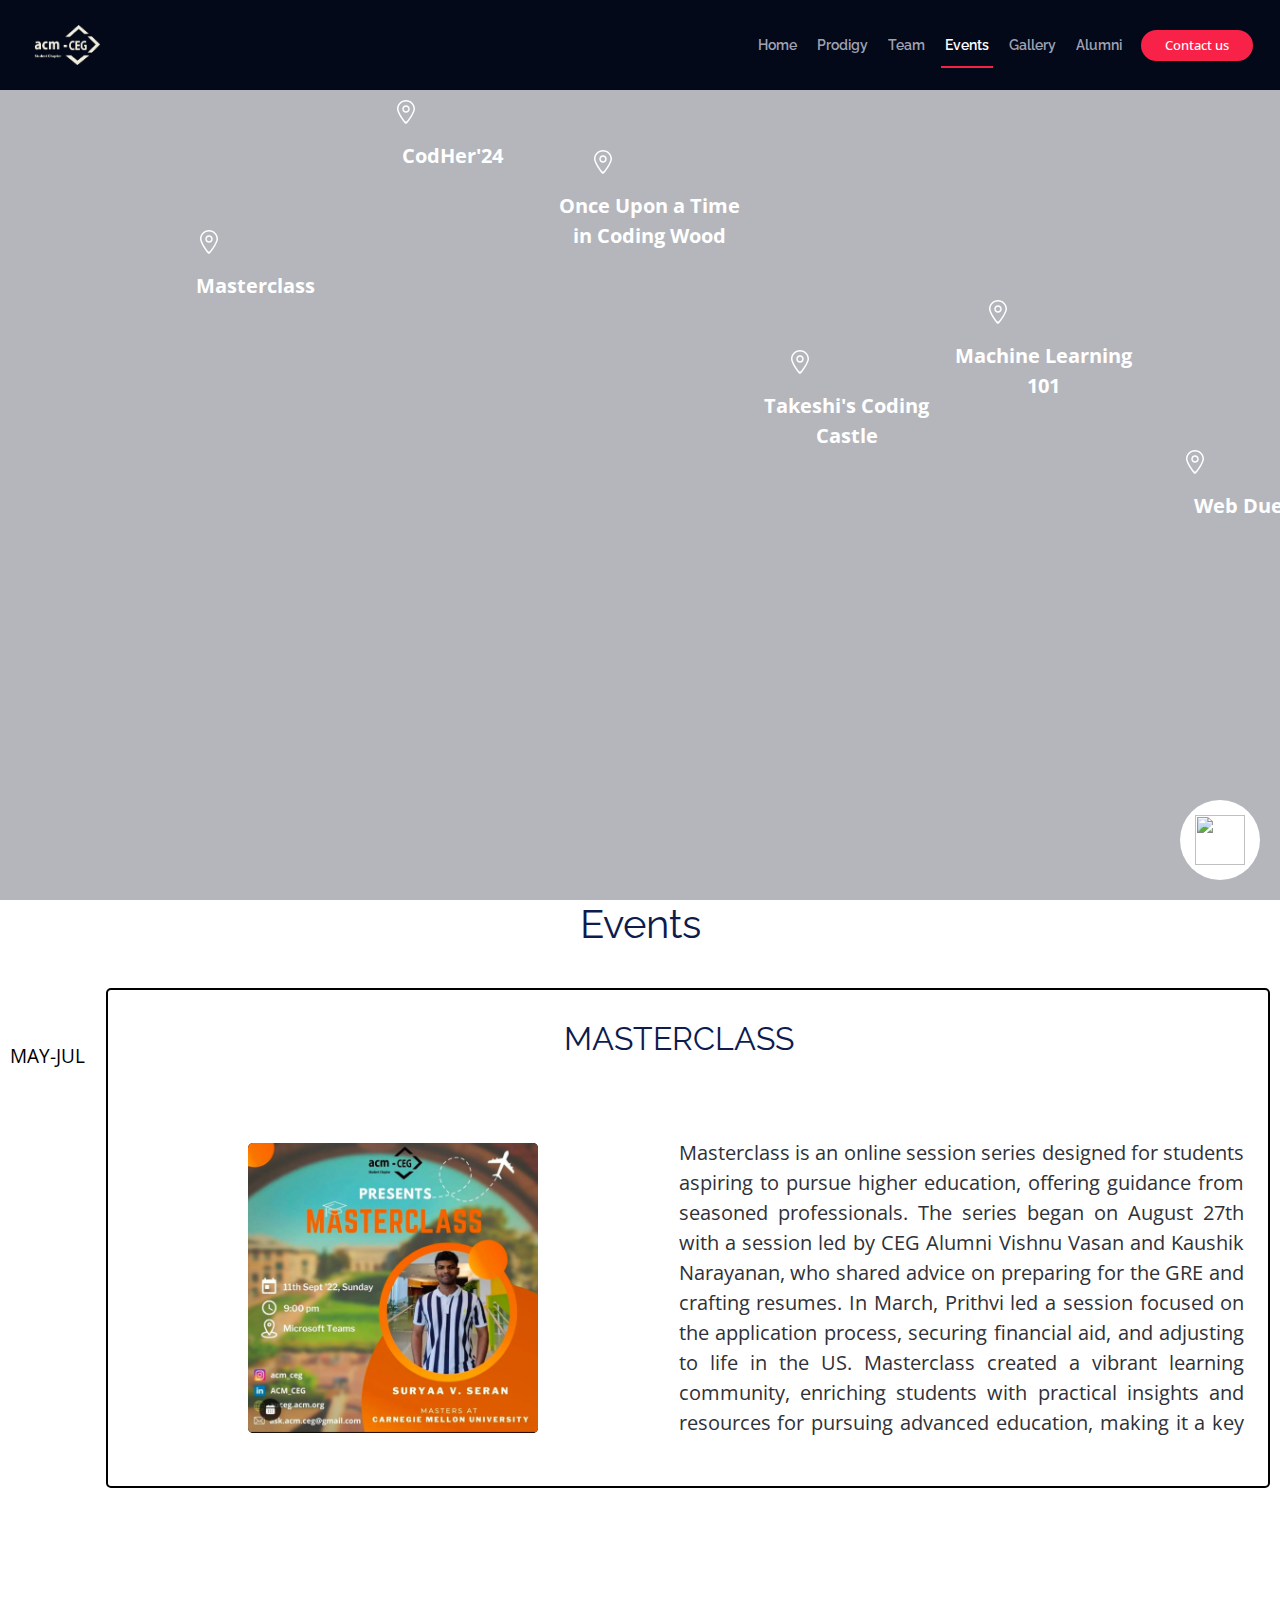
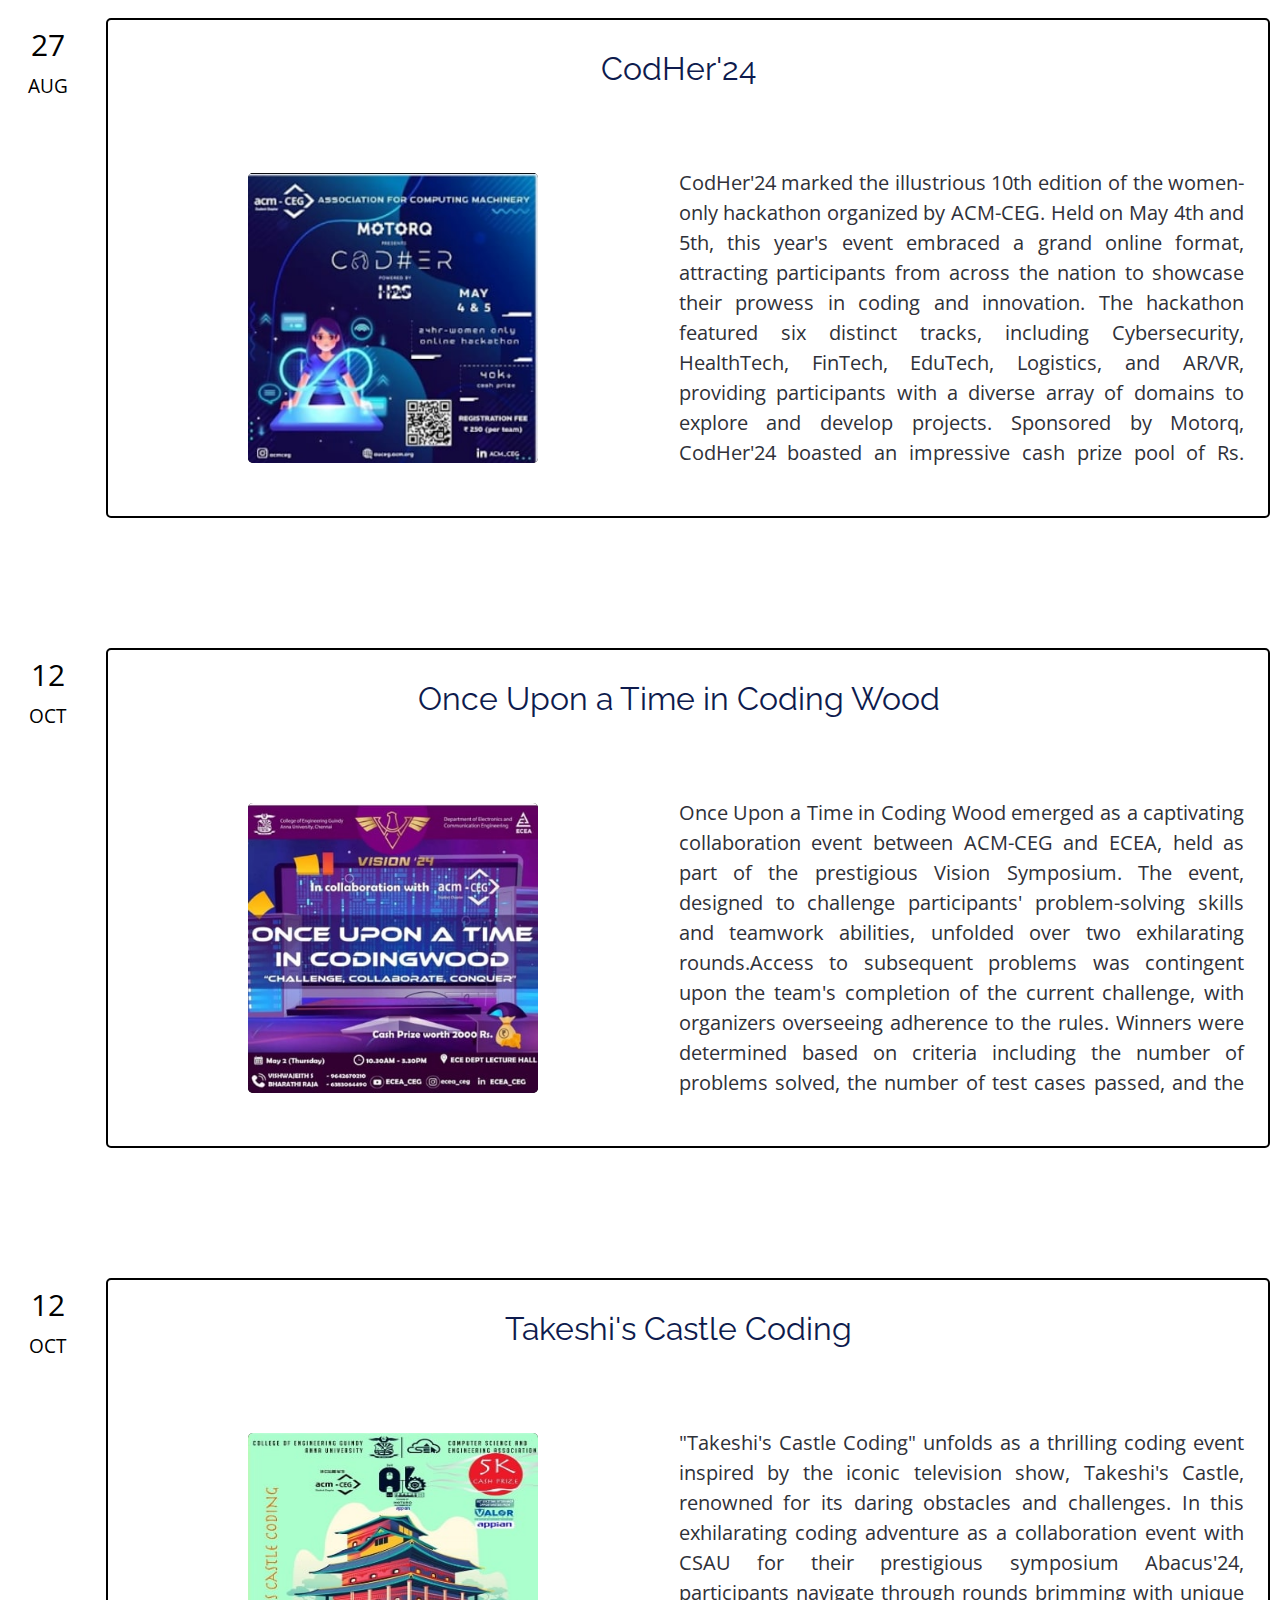
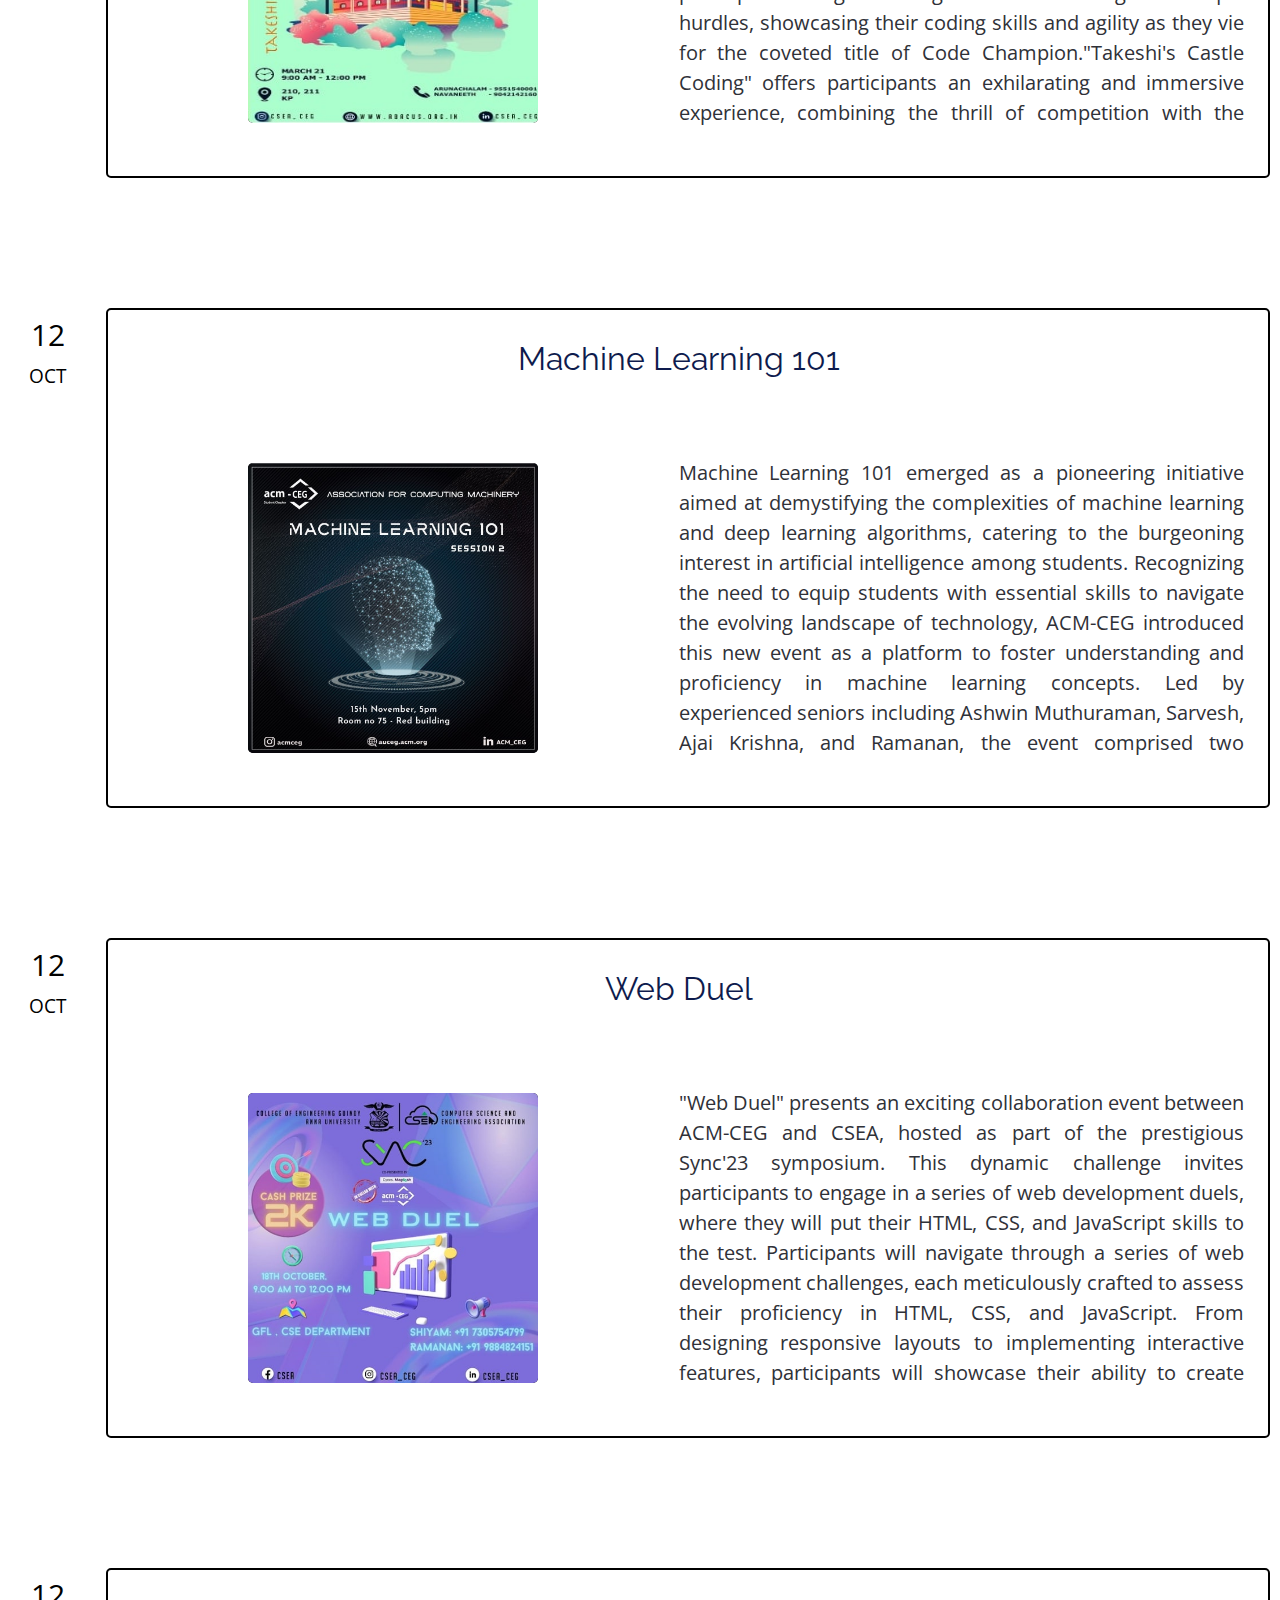
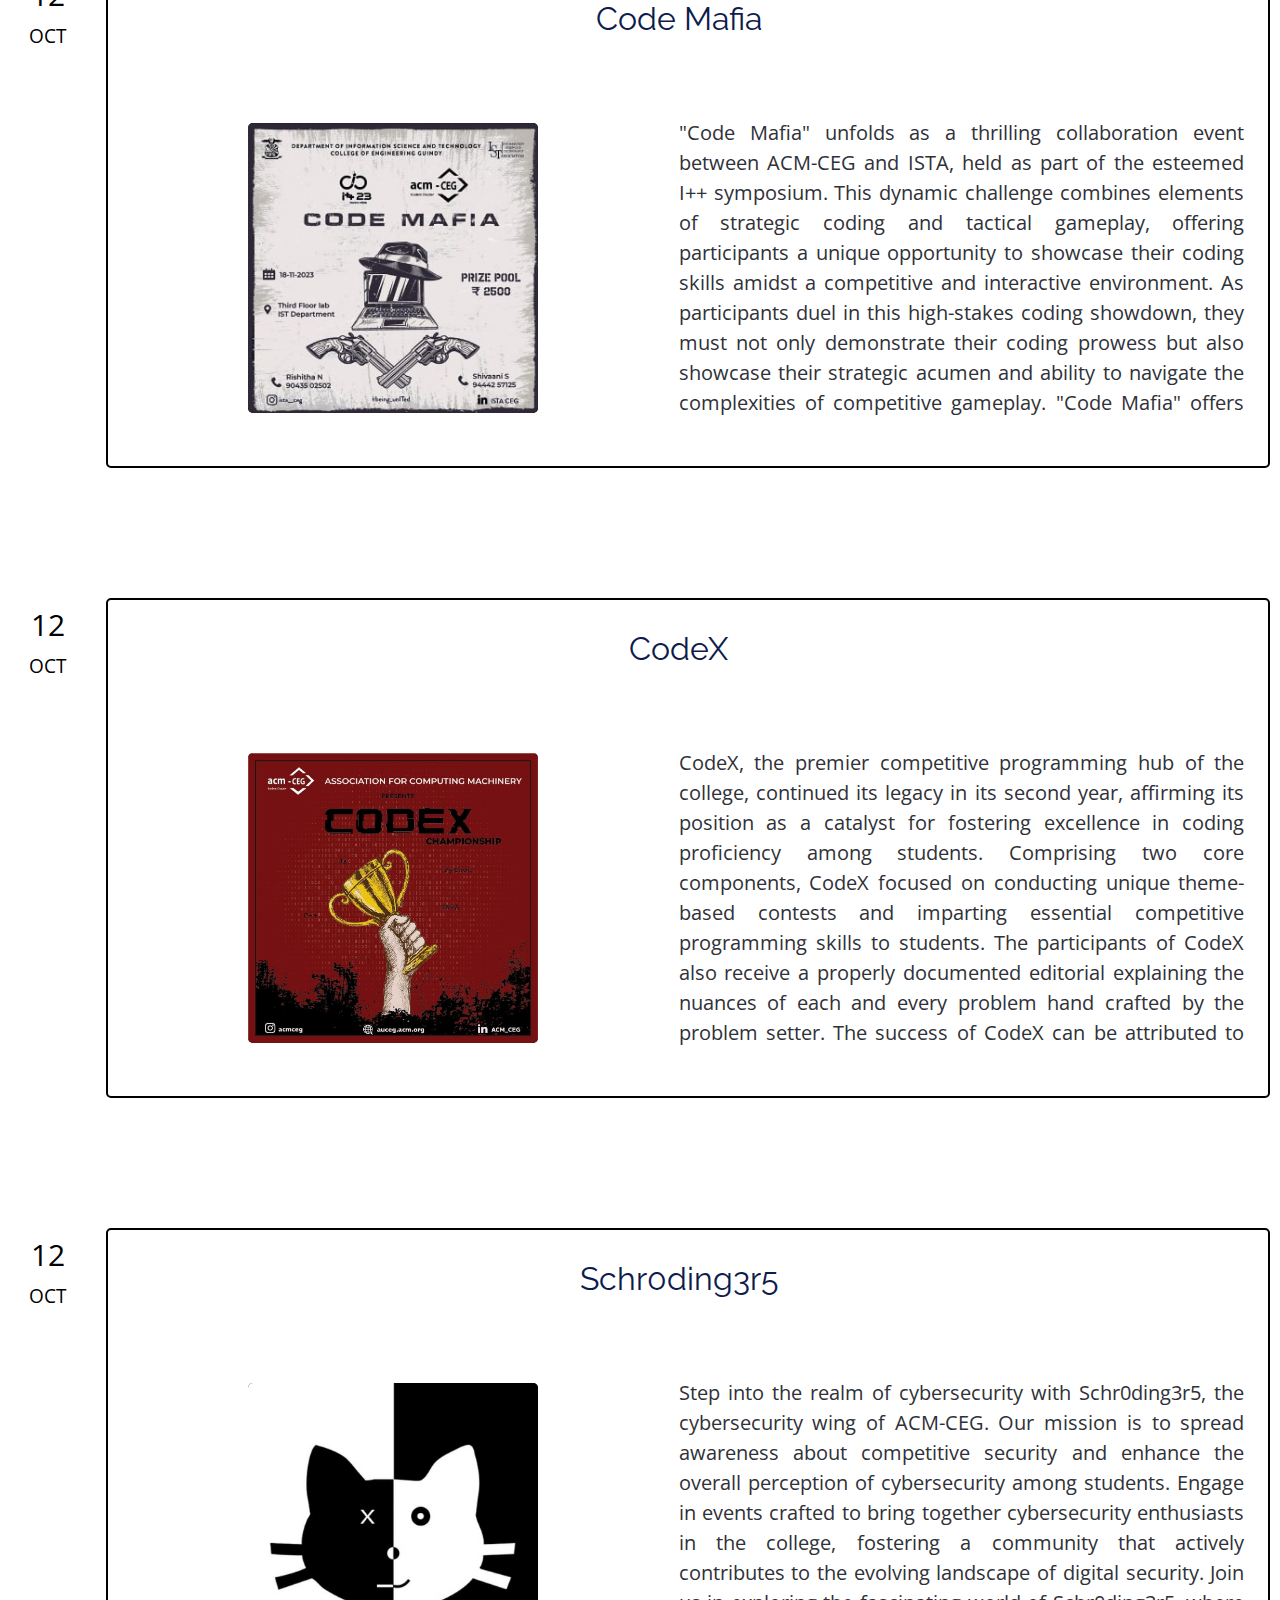
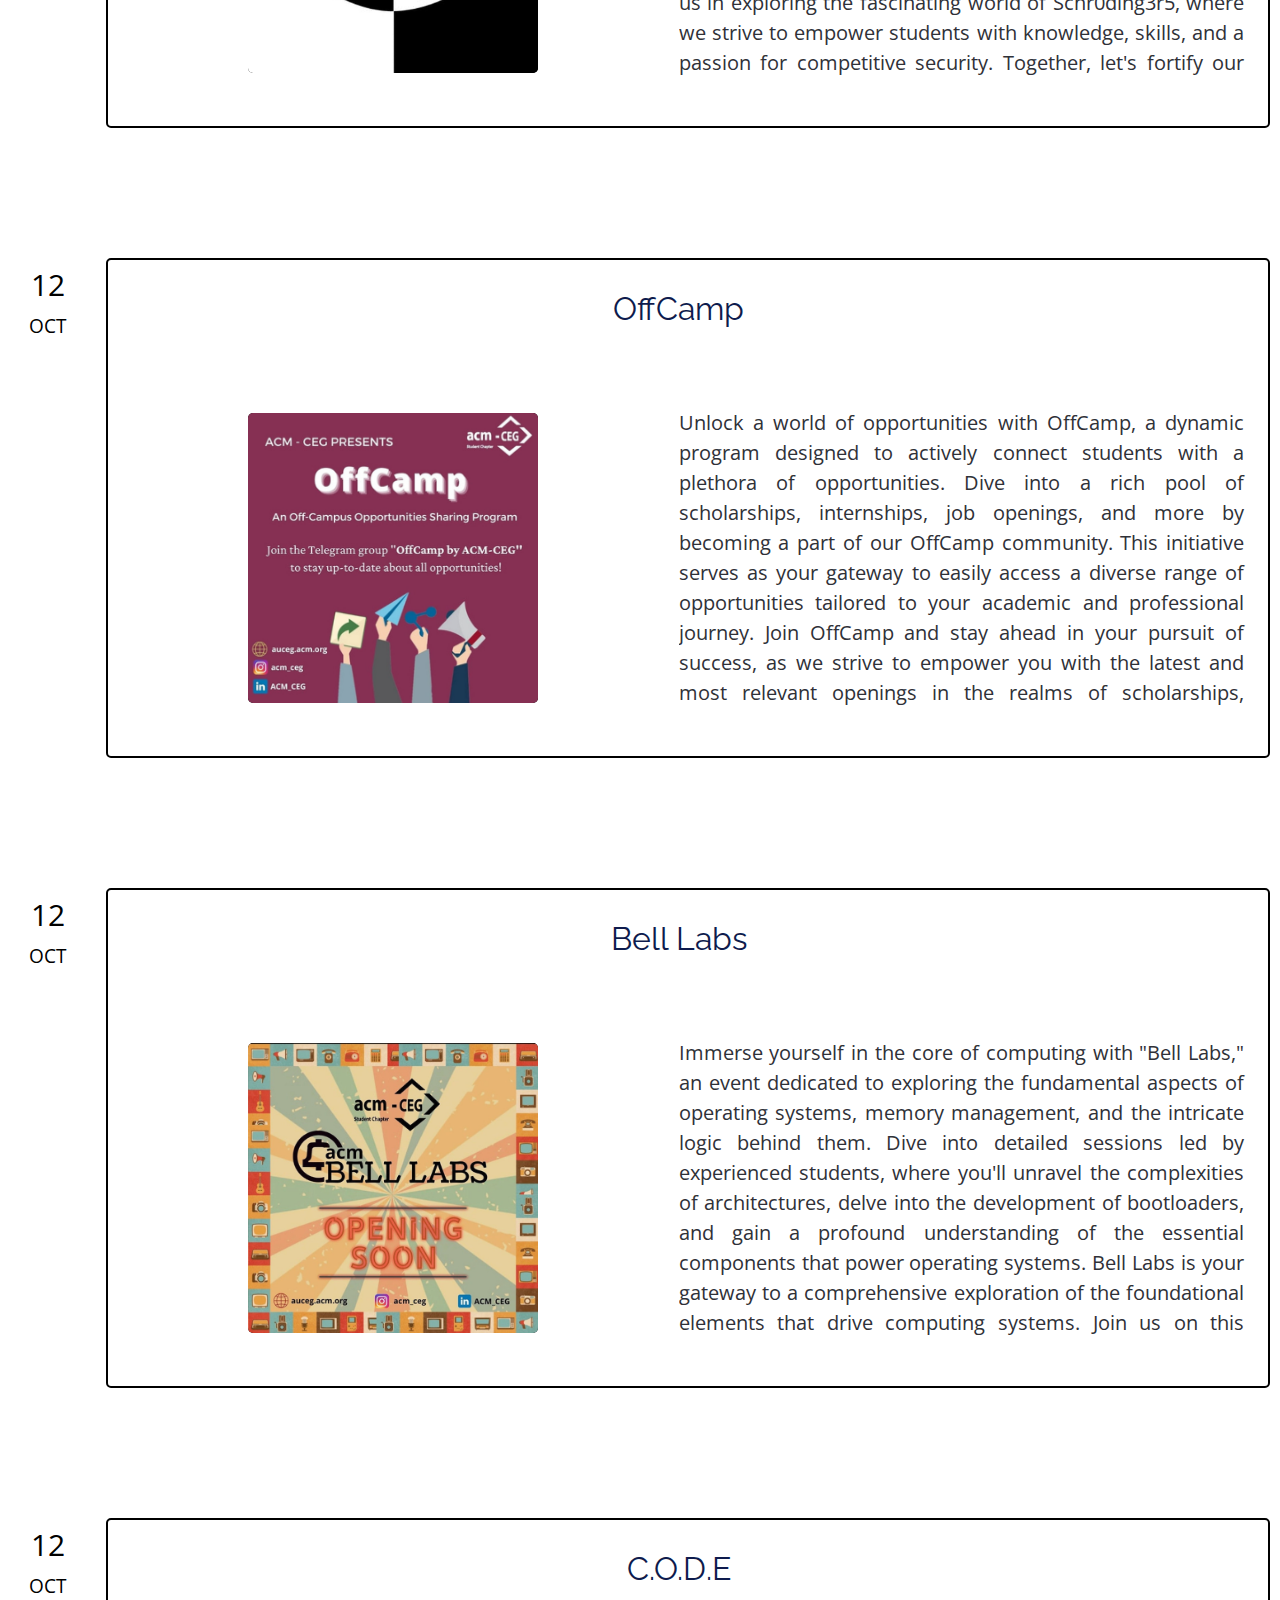
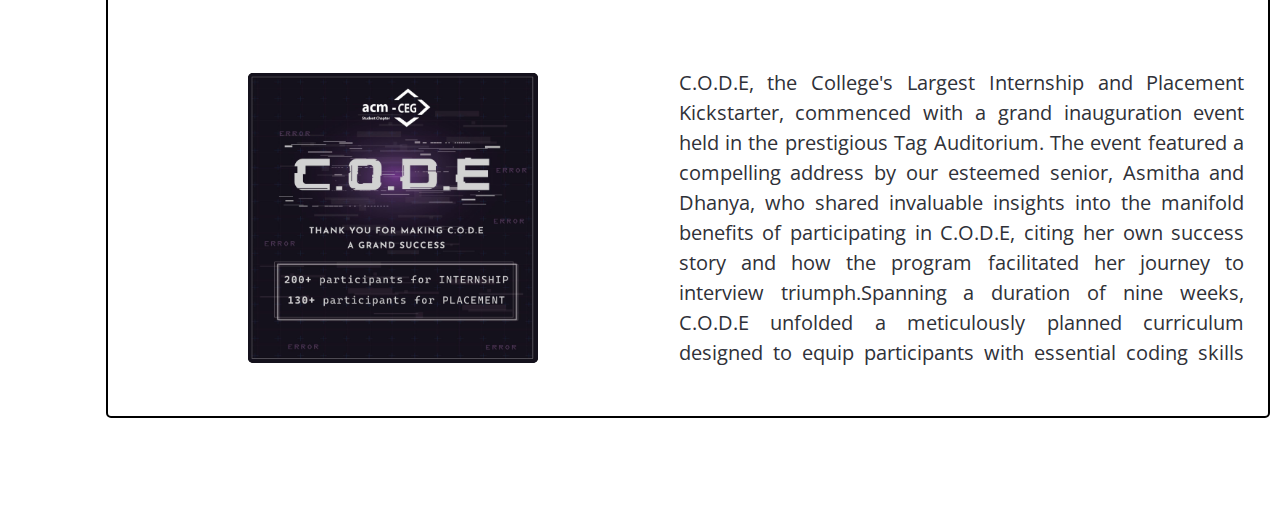
==== commit 7fb8a516: "Gogul : Reorderd the events" ====
--- a/events.html
+++ b/events.html
@@ -84,75 +84,76 @@
             <a href="#event12"><img src="assets/locationSVG.svg" class="location tag" id="location-twelve"/></a>
             <div class="polaroid" id="hoverCard-one">
                 <div class="card-txt"> 
+                    <p>Masterclass</p> 
+                </div>
+                <img src="assets/event2/img1.jpg" alt="event poster" width="100%"> 
+            </div>
+            <div class="polaroid" id="hoverCard-two">
+                <div class="card-txt"> 
+                    <p>CodHer'24</p> 
+                </div>
+                <img src="assets/event6/img1.jpg" alt="event poster" width="100%"> 
+            </div>
+            <div class="polaroid" id="hoverCard-three">
+                <div class="card-txt"> 
+                    <p>Once Upon a Time in Coding Wood</p> 
+                </div>
+                <img src="assets/event11/img1.jpg" alt="event poster" width="100%"> 
+            </div>
+            <div class="polaroid" id="hoverCard-four">
+                <div class="card-txt"> 
+                    <p>Takeshi's Coding Castle</p> 
+                </div>
+                <img src="assets/event12/img1.jpg" alt="event poster" width="100%"> 
+            </div>
+            <div class="polaroid" id="hoverCard-five">
+                <div class="card-txt"> 
+                    <p>Machine Learning 101</p> 
+                </div>
+                <img src="assets/event3/img1.jpg" alt="event poster" width="100%"> 
+            </div>
+            <div class="polaroid" id="hoverCard-six">
+                <div class="card-txt"> 
+                    <p>Web Duel</p> 
+                </div>
+                <img src="assets/event8/img1.jpg" alt="event poster" width="100%"> 
+            </div>
+            <div class="polaroid" id="hoverCard-seven">
+                <div class="card-txt"> 
+                    <p>Code Mafia</p> 
+                </div>
+                <img src="assets/event9/img1.jpg" alt="event poster" width="100%"> 
+            </div>
+            <div class="polaroid" id="hoverCard-eight">
+                <div class="card-txt"> 
+                    <p>CodeX</p> 
+                </div>
+                <img src="assets/event7/img1.jpg" alt="event poster" width="100%"> 
+            </div>
+            <div class="polaroid" id="hoverCard-nine">
+                <div class="card-txt"> 
+                    <p>Schr0ding3r5</p> 
+                </div>
+                <img src="assets/event5/img1.jpg" alt="event poster" width="100%"> 
+            </div>
+            <div class="polaroid" id="hoverCard-ten">
+                <div class="card-txt"> 
+                    <p>OffCamp</p> 
+                </div>
+                <img src="assets/event4/img1.jpg" alt="event poster" width="100%"> 
+            </div>
+            <div class="polaroid" id="hoverCard-eleven">
+                <div class="card-txt"> 
+                    <p>Bell labs</p> 
+                    <img src="assets/event10/img1.jpg" alt="event poster" width="100%"> 
+                </div>
+            </div>
+            <div class="polaroid" id="hoverCard-twelve">
+                <div class="card-txt"> 
                     <p>C.O.D.E</p> 
-                </div>
                 <img src="assets/event1/img1.jpg" alt="event poster" width="100%"> 
-            </div>
-            <div class="polaroid" id="hoverCard-two">
-                <div class="card-txt"> 
-                    <p>MASTERCLASS</p> 
-                </div>
-                <img src="assets/event2/img1.jpg" alt="event poster" width="100%"> 
-            </div>
-            <div class="polaroid" id="hoverCard-three">
-                <div class="card-txt"> 
-                    <p>Machine Learning 101</p> 
-                </div>
-                <img src="assets/event3/img1.jpg" alt="event poster" width="100%"> 
-            </div>
-            <div class="polaroid" id="hoverCard-four">
-                <div class="card-txt"> 
-                    <p>OffCamp</p> 
-                </div>
-                <img src="assets/event4/img1.jpg" alt="event poster" width="100%"> 
-            </div>
-            <div class="polaroid" id="hoverCard-five">
-                <div class="card-txt"> 
-                    <p>Schr0ding3r5</p> 
-                </div>
-                <img src="assets/event5/img1.jpg" alt="event poster" width="100%"> 
-            </div>
-            <div class="polaroid" id="hoverCard-six">
-                <div class="card-txt"> 
-                    <p>CODHER'24</p> 
-                </div>
-                <img src="assets/event6/img1.jpg" alt="event poster" width="100%"> 
-            </div>
-            <div class="polaroid" id="hoverCard-seven">
-                <div class="card-txt"> 
-                    <p>CodeX</p> 
-                </div>
-                <img src="assets/event7/img1.jpg" alt="event poster" width="100%"> 
-            </div>
-            <div class="polaroid" id="hoverCard-eight">
-                <div class="card-txt"> 
-                    <p>Web Duel - CSEA</p> 
-                </div>
-                <img src="assets/event8/img1.jpg" alt="event poster" width="100%"> 
-            </div>
-            <div class="polaroid" id="hoverCard-nine">
-                <div class="card-txt"> 
-                    <p>Code Mafia</p> 
-                </div>
-                <img src="assets/event9/img1.jpg" alt="event poster" width="100%"> 
-            </div>
-            <div class="polaroid" id="hoverCard-ten">
-                <div class="card-txt"> 
-                    <p>Bell Labs</p> 
-                </div>
-                <img src="assets/event10/img1.jpg" alt="event poster" width="100%"> 
-            </div>
-            <div class="polaroid" id="hoverCard-eleven">
-                <div class="card-txt"> 
-                    <p>Once Upon A Time In CodingWood</p> 
-                </div>
-                <img src="assets/event11/img1.jpg" alt="event poster" width="100%"> 
-            </div>
-            <div class="polaroid" id="hoverCard-twelve">
-                <div class="card-txt"> 
-                    <p>Takeshi's Castle Coding</p> 
-                </div>
-                <img src="assets/event12/img1.jpg" alt="event poster" width="100%"> 
+
+                </div>
             </div>
         </div>
     </div>
@@ -215,100 +216,32 @@
     </div>
     <div class="event-card-container">
         <div class="event-card event1" id="event1">
-            <h2 class="event-title">C.O.D.E</h2>
-            <div class="image-container">
-                <img src="assets/event1/img1.jpg" class="event-image event1" name="image-event=1" id="image-event=1"/>
+            <h2 class="event-title">MASTERCLASS</h2>
+            <div class="image-container">
+                <img src="assets/event2/img1.jpg" class="event-image event2" name="image-event=1" id="image-event=1"/>
+
                 <!-- <a class="prev-image event1" onclick="plusSlides(this, -1)">&#10094;</a>
                 <a class="next-image event1" onclick="plusSlides(this, 1)">&#10095;</a> -->
             </div>
             <div class="event-content">
-                C.O.D.E, the College's Largest Internship and Placement Kickstarter,
-                commenced with a grand inauguration event held in the prestigious Tag
-                Auditorium. The event featured a compelling address by our esteemed senior,
-                Asmitha and Dhanya, who shared invaluable insights into the manifold
-                benefits of participating in C.O.D.E, citing her own success story and how the
-                program facilitated her journey to interview triumph.Spanning a duration of nine weeks, C.O.D.E unfolded a meticulously planned
-                curriculum designed to equip participants with essential coding skills and
-                industry-relevant knowledge.Moreover, participants were enriched with extensive resources covering
-                pivotal subjects such as Database Management Systems (DBMS), Operating
-                Systems (OS), Networks, and System Design, aligning closely with the
-                demands of prospective employers.
+                Masterclass is an online session series designed for students aspiring to pursue higher education, 
+                offering guidance from seasoned professionals. The series began on August 27th with a session led by 
+                CEG Alumni Vishnu Vasan and Kaushik Narayanan, who shared advice on preparing for the GRE and crafting resumes. 
+                In March, Prithvi led a session focused on the application process, securing financial aid, and adjusting to 
+                life in the US. Masterclass created a vibrant learning community, enriching students with practical insights 
+                and resources for pursuing advanced education, making it a key ACM-CEG initiative.
             </div>
         </div>
         <div class="event-card event2" id="event2">
-            <h2 class="event-title">MASTERCLASS</h2>
-            <div class="image-container">
-                <img src="assets/event2/img1.jpg" class="event-image event2" name="image-event=1" id="image-event=1"/>
+            <h2 class="event-title">CodHer'24</h2>
+            <div class="image-container">
+                <img src="assets/event6/img1.jpg" class="event-image event6" name="image-event=1" id="image-event=1"/>
+
                 <!-- <a class="prev-image event2" onclick="plusSlides(this, -1)">&#10094;</a>
                 <a class="next-image event2" onclick="plusSlides(this, 1)">&#10095;</a> -->
             </div>
             <div class="event-content">
-                Masterclass, an esteemed online session series, provided a platform for
-                students aspiring for higher education to glean insights and guidance from
-                seasoned professionals pursuing their masters. The series commenced on
-                August 27th, with a captivating inaugural session led by Vishnu Vasan and
-                Kaushik Narayanan, distinguished CEG Alumni. They shared invaluable
-                expertise on navigating the path to Masters in Computer Science, offering
-                indispensable advice on cracking the GRE and crafting an impactful resume.
-                
-                Continuing its momentum, the second session of Masterclass took place in
-                March, featuring an enlightening discourse led by Prithvi. With a focus on
-                practicalities, Prithvi delineated crucial steps encompassing the application
-                process, securing financial assistance, and acclimatizing to life in the US for
-                pursuing masters. Throughout the series, participants were enriched with
-                actionable insights and strategic guidance to navigate the intricate maze of
-                higher education pursuits.
-            </div>
-        </div>
-        <div class="event-card event3" id="event3">
-            <h2 class="event-title">Machine Learning 101</h2>
-            <div class="image-container">
-                <img src="assets/event3/img1.jpg" class="event-image event3" name="image-event=1" id="image-event=1"/>
-                <!-- <a class="prev-image event15" onclick="plusSlides(this, -1)">&#10094;</a>
-                <a class="next-image event15" onclick="plusSlides(this, 1)">&#10095;</a> -->
-            </div>
-            <div class="event-content">Machine Learning 101 emerged as a pioneering initiative aimed at
-                demystifying the complexities of machine learning and deep learning
-                algorithms, catering to the burgeoning interest in artificial intelligence among
-                students. Recognizing the need to equip students with essential skills to
-                navigate the evolving landscape of technology, ACM-CEG introduced this new
-                event as a platform to foster understanding and proficiency in machine
-                learning concepts. Led by experienced seniors including Ashwin Muthuraman,
-                Sarvesh, Ajai Krishna, and Ramanan, the event comprised two enlightening
-                sessions designed to elucidate fundamental principles and applications of
-                machine learning.
-            </div>
-        </div>
-        <div class="event-card event4" id="event4">
-            <h2 class="event-title">OffCamp</h2>
-            <div class="image-container">
-                <img src="assets/event4/img1.jpg" class="event-image event4" name="image-event=1" id="image-event=1"/>
-               <!-- <a class="prev-image  event13" onclick="plusSlides(this, -1)">&#10094;</a>
-                <a class="next-image event13" onclick="plusSlides(this, 1)">&#10095;</a> -->
-            </div>
-            <div class="event-content">Unlock a world of opportunities with OffCamp, a dynamic program designed to actively connect students with a plethora of opportunities. Dive into a rich pool of scholarships, internships, job openings, and more by becoming a part of our OffCamp community. This initiative serves as your gateway to easily access a diverse range of opportunities tailored to your academic and professional journey. Join OffCamp and stay ahead in your pursuit of success, as we strive to empower you with the latest and most relevant openings in the realms of scholarships, internships, and job opportunities. Seize the chance to enhance your academic and professional growth with OffCamp.
-            </div>
-        </div>
-        <div class="event-card event5" id="event5">
-            <h2 class="event-title">Schr0ding3r5</h2>
-            <div class="image-container">
-                <img src="assets/event5/img1.jpg" class="event-image event5" name="image-event=1" id="image-event=1"/>
-                <!-- <a class="prev-image event5" onclick="plusSlides(this, -1)">&#10094;</a>
-                <a class="next-image event5" onclick="plusSlides(this, 1)">&#10095;</a> -->
-            </div>
-            <div class="event-content">
-                Step into the realm of cybersecurity with Schr0ding3r5, the cybersecurity wing of ACM-CEG. Our mission is to spread awareness about competitive security and enhance the overall perception of cybersecurity among students. Engage in events crafted to bring together cybersecurity enthusiasts in the college, fostering a community that actively contributes to the evolving landscape of digital security. Join us in exploring the fascinating world of Schr0ding3r5, where we strive to empower students with knowledge, skills, and a passion for competitive security. Together, let's fortify our 
-                understanding of cybersecurity and contribute to a safer digital future.
-            </div>
-        </div>
-        <div class="event-card event6" id="event6">
-            <h2 class="event-title">CODHER'24</h2>
-            <div class="image-container">
-                <img src="assets/event6/img1.jpg" class="event-image event6" name="image-event=1" id="image-event=1"/>
-                <!-- <a class="prev-image event6" onclick="plusSlides(this, -1)">&#10094;</a>
-                <a class="next-image event6" onclick="plusSlides(this, 1)">&#10095;</a> -->
-            </div>
-            <div class="event-content">CodHer'24 marked the illustrious 10th edition of the women-only hackathon
+                CodHer'24 marked the illustrious 10th edition of the women-only hackathon
                 organized by ACM-CEG. Held on May 4th and 5th, this year's event
                 embraced a grand online format, attracting participants from across the nation
                 to showcase their prowess in coding and innovation. The hackathon featured
@@ -320,88 +253,16 @@
                 stimulating event. Hack2skill served as the official platform partner for
                 registration and submission, offering participants a seamless and user-friendly
                 experience throughout the hackathon journey.
-            </div>
-        </div>
-        <div class="event-card event7" id="event7">
-            <h2 class="event-title">CodeX</h2>
-            <div class="image-container">
-                <img src="assets/event7/img1.jpg" class="event-image event7" name="image-event=1" id="image-event=1"/>
-                <!-- <a class="prev-image event7" onclick="plusSlides(this, -1)">&#10094;</a> -->
-                <!-- <a class="next-image event7" onclick="plusSlides(this, 1)">&#10095;</a> -->
-            </div>
-            <div class="event-content">CodeX, the premier competitive programming hub of the college, continued its
-                legacy in its second year, affirming its position as a catalyst for fostering
-                excellence in coding proficiency among students. Comprising two core
-                components, CodeX focused on conducting unique theme-based contests
-                and imparting essential competitive programming skills to students. The
-                participants of CodeX also receive a properly documented editorial explaining
-                the nuances of each and every problem hand crafted by the problem setter.
-                The success of CodeX can be attributed to the diligent efforts of the CP Wing
-                team, who meticulously crafted and curated problems tailored to the thematic
-                contests. Their dedication and expertise ensured the seamless execution of
-                the events, contributing to the overall success and impact of CodeX within the
-                college.
-            </div>
-        </div>
-        <div class="event-card event8" id="event8">
-            <h2 class="event-title">Web Duel - CSEA</h2>
-            <div class="image-container">
-                <img src="assets/event8/img1.jpg" class="event-image event8" name="image-event=1" id="image-event=1"/>
-                <!-- <a class="prev-image event8" onclick="plusSlides(this, -1)">&#10094;</a>
-                <a class="next-image event8" onclick="plusSlides(this, 1)">&#10095;</a> -->
-            </div>
-            <div class="event-content">"Web Duel" presents an exciting collaboration event between ACM-CEG and
-                CSEA, hosted as part of the prestigious Sync'23 symposium. This dynamic
-                challenge invites participants to engage in a series of web development duels,
-                where they will put their HTML, CSS, and JavaScript skills to the test.
-                Participants will navigate through a series of web development challenges,
-                each meticulously crafted to assess their proficiency in HTML, CSS, and
-                JavaScript. From designing responsive layouts to implementing interactive
-                features, participants will showcase their ability to create dynamic and visually
-                appealing web pages within the given constraints.
-                "Web Duel" promises an exhilarating journey for participants, as they
-                compete, learn, and push the boundaries of their web development expertise
-                in pursuit of victory and recognition as top web developers.
-            </div>
-        </div>
-        <div class="event-card event9" id="event9">
-            <h2 class="event-title">Code Mafia</h2>
-            <div class="image-container">
-                <img src="assets/event9/img1.jpg" class="event-image event9" name="image-event=1" id="image-event=1"/>
-                <!-- <a class="prev-image event9" onclick="plusSlides(this, -1)">&#10094;</a>
-                <a class="next-image event9" onclick="plusSlides(this, 1)">&#10095;</a> -->
-
-            </div>
-            <div class="event-content">"Code Mafia" unfolds as a thrilling collaboration event between ACM-CEG
-                and ISTA, held as part of the esteemed I++ symposium. This dynamic
-                challenge combines elements of strategic coding and tactical gameplay,
-                offering participants a unique opportunity to showcase their coding skills
-                amidst a competitive and interactive environment.
-                As participants duel in this high-stakes coding showdown, they must not only
-                demonstrate their coding prowess but also showcase their strategic acumen
-                and ability to navigate the complexities of competitive gameplay. "Code Mafia"
-                offers participants an exhilarating fusion of coding challenges and tactical
-                strategy, culminating in an immersive and engaging experience that promises
-                to push participants to their limits and crown the ultimate Code Mafia
-                champion.
-            </div>
-        </div>
-        <div class="event-card event10" id="event10">
-            <h2 class="event-title">Bell Labs</h2>
-            <div class="image-container">
-                <img src="assets/event10/img1.jpg" class="event-image event10" name="image-event=1" id="image-event=1"/>
-                <!-- <a class="prev-image event10" onclick="plusSlides(this, -1)">&#10094;</a>
-                <a class="next-image event10" onclick="plusSlides(this, 1)">&#10095;</a> -->
-            </div>
-            <div class="event-content">Immerse yourself in the core of computing with "Bell Labs," an event dedicated to exploring the fundamental aspects of operating systems, memory management, and the intricate logic behind them. Dive into detailed sessions led by experienced students, where you'll unravel the complexities of architectures, delve into the development of bootloaders, and gain a profound understanding of the essential components that power operating systems. Bell Labs is your gateway to a comprehensive exploration of the foundational elements that drive computing systems. Join us on this enlightening journey and deepen your knowledge of operating systems and their critical functionalities.
-            </div>
-        </div>
-        <div class="event-card event11" id="event11">
-            <h2 class="event-title">Once Upon A Time In CodingWood</h2>
+
+            </div>
+        </div>
+        <div class="event-card event3" id="event3">
+            <h2 class="event-title">Once Upon a Time in Coding Wood</h2>
             <div class="image-container">
                 <img src="assets/event11/img1.jpg" class="event-image event11" name="image-event=1" id="image-event=1"/>
-                <!-- <a class="prev-image event11" onclick="plusSlides(this, -1)">&#10094;</a>
-                <a class="next-image event11" onclick="plusSlides(this, 1)">&#10095;</a> -->
+
+                <!-- <a class="prev-image event15" onclick="plusSlides(this, -1)">&#10094;</a>
+                <a class="next-image event15" onclick="plusSlides(this, 1)">&#10095;</a> -->
             </div>
             <div class="event-content">Once Upon a Time in Coding Wood emerged as a captivating collaboration
                 event between ACM-CEG and ECEA, held as part of the prestigious Vision
@@ -420,12 +281,12 @@
                 problem-solving and teamwork among aspiring technologists.
             </div>
         </div>
-        <div class="event-card event12" id="event12">
+        <div class="event-card event4" id="event4">
             <h2 class="event-title">Takeshi's Castle Coding</h2>
             <div class="image-container">
                 <img src="assets/event12/img1.jpg" class="event-image event12" name="image-event=1" id="image-event=1"/>
-                <!-- <a class="prev-image event12" onclick="plusSlides(this, -1)">&#10094;</a> -->
-                <!-- <a class="next-image event12" onclick="plusSlides(this, 1)">&#10095;</a> -->
+               <!-- <a class="prev-image  event13" onclick="plusSlides(this, -1)">&#10094;</a>
+                <a class="next-image event13" onclick="plusSlides(this, 1)">&#10095;</a> -->
             </div>
             <div class="event-content">"Takeshi's Castle Coding" unfolds as a thrilling coding event inspired by the
                 iconic television show, Takeshi's Castle, renowned for its daring obstacles and
@@ -437,7 +298,160 @@
                 competition with the excitement of problem-solving, as they aim to emerge
                 victorious and claim the title of Code Champion.
             </div>
-        </div>
+            
+        </div>
+        <div class="event-card event5" id="event5">
+            <h2 class="event-title">Machine Learning 101</h2>
+            <div class="image-container">
+                <img src="assets/event3/img1.jpg" class="event-image event3" name="image-event=1" id="image-event=1"/>
+                <!-- <a class="prev-image event5" onclick="plusSlides(this, -1)">&#10094;</a>
+                <a class="next-image event5" onclick="plusSlides(this, 1)">&#10095;</a> -->
+            </div>
+            <div class="event-content">Machine Learning 101 emerged as a pioneering initiative aimed at
+                demystifying the complexities of machine learning and deep learning
+                algorithms, catering to the burgeoning interest in artificial intelligence among
+                students. Recognizing the need to equip students with essential skills to
+                navigate the evolving landscape of technology, ACM-CEG introduced this new
+                event as a platform to foster understanding and proficiency in machine
+                learning concepts. Led by experienced seniors including Ashwin Muthuraman,
+                Sarvesh, Ajai Krishna, and Ramanan, the event comprised two enlightening
+                sessions designed to elucidate fundamental principles and applications of
+                machine learning.
+            </div>
+        </div>
+        <div class="event-card event6" id="event6">
+                <h2 class="event-title">Web Duel</h2>
+                <div class="image-container">
+                <img src="assets/event8/img1.jpg" class="event-image event8" name="image-event=1" id="image-event=1"/>
+
+                    <!-- <a class="prev-image event6" onclick="plusSlides(this, -1)">&#10094;</a>
+                    <a class="next-image event6" onclick="plusSlides(this, 1)">&#10095;</a> -->
+                </div>
+                <div class="event-content">"Web Duel" presents an exciting collaboration event between ACM-CEG and
+                    CSEA, hosted as part of the prestigious Sync'23 symposium. This dynamic
+                    challenge invites participants to engage in a series of web development duels,
+                    where they will put their HTML, CSS, and JavaScript skills to the test.
+                    Participants will navigate through a series of web development challenges,
+                    each meticulously crafted to assess their proficiency in HTML, CSS, and
+                    JavaScript. From designing responsive layouts to implementing interactive
+                    features, participants will showcase their ability to create dynamic and visually
+                    appealing web pages within the given constraints.
+                    "Web Duel" promises an exhilarating journey for participants, as they
+                    compete, learn, and push the boundaries of their web development expertise
+                    in pursuit of victory and recognition as top web developers.
+                </div>
+        </div>
+        <div class="event-card event7" id="event7">
+                <h2 class="event-title">Code Mafia</h2>
+                <div class="image-container">
+                <img src="assets/event9/img1.jpg" class="event-image event9" name="image-event=1" id="image-event=1"/>
+
+                <!-- <a class="prev-image event7" onclick="plusSlides(this, -1)">&#10094;</a> -->
+                <!-- <a class="next-image event7" onclick="plusSlides(this, 1)">&#10095;</a> -->
+                </div>
+            <div class="event-content">
+                "Code Mafia" unfolds as a thrilling collaboration event between ACM-CEG
+                and ISTA, held as part of the esteemed I++ symposium. This dynamic
+                challenge combines elements of strategic coding and tactical gameplay,
+                offering participants a unique opportunity to showcase their coding skills
+                amidst a competitive and interactive environment.
+                As participants duel in this high-stakes coding showdown, they must not only
+                demonstrate their coding prowess but also showcase their strategic acumen
+                and ability to navigate the complexities of competitive gameplay. "Code Mafia"
+                offers participants an exhilarating fusion of coding challenges and tactical
+                strategy, culminating in an immersive and engaging experience that promises
+                to push participants to their limits and crown the ultimate Code Mafia
+                champion.
+            </div>
+        </div>
+        <div class="event-card event8" id="event8">
+            <h2 class="event-title">CodeX</h2>
+            <div class="image-container">
+                <img src="assets/event7/img1.jpg" class="event-image event7" name="image-event=1" id="image-event=1"/>
+
+                <!-- <a class="prev-image event8" onclick="plusSlides(this, -1)">&#10094;</a>
+                <a class="next-image event8" onclick="plusSlides(this, 1)">&#10095;</a> -->
+            </div>
+            <div class="event-content">CodeX, the premier competitive programming hub of the college, continued its
+                legacy in its second year, affirming its position as a catalyst for fostering
+                excellence in coding proficiency among students. Comprising two core
+                components, CodeX focused on conducting unique theme-based contests
+                and imparting essential competitive programming skills to students. The
+                participants of CodeX also receive a properly documented editorial explaining
+                the nuances of each and every problem hand crafted by the problem setter.
+                The success of CodeX can be attributed to the diligent efforts of the CP Wing
+                team, who meticulously crafted and curated problems tailored to the thematic
+                contests. Their dedication and expertise ensured the seamless execution of
+                the events, contributing to the overall success and impact of CodeX within the
+                college.
+            </div>
+        </div>
+        <div class="event-card event9" id="event9">
+            <h2 class="event-title">Schr0ding3r5</h2>
+            <div class="image-container">
+                <img src="assets/event5/img1.jpg" class="event-image event5" name="image-event=1" id="image-event=1"/>
+
+                <!-- <a class="prev-image event9" onclick="plusSlides(this, -1)">&#10094;</a>
+                <a class="next-image event9" onclick="plusSlides(this, 1)">&#10095;</a> -->
+
+            </div>
+            <div class="event-content">Step into the realm of cybersecurity with Schr0ding3r5, the cybersecurity wing of ACM-CEG. 
+                Our mission is to spread awareness about competitive security and enhance the overall perception of cybersecurity among students. 
+                Engage in events crafted to bring together cybersecurity enthusiasts in the college, fostering a community that actively contributes to the evolving 
+                landscape of digital security. Join us in exploring the fascinating world of Schr0ding3r5, where we strive to empower students with knowledge, skills, 
+                and a passion for competitive security. Together, let's fortify our 
+                understanding of cybersecurity and contribute to a safer digital future.
+            </div>
+        </div>
+        <div class="event-card event10" id="event10">
+            <h2 class="event-title">OffCamp</h2>
+            <div class="image-container">
+                <img src="assets/event4/img1.jpg" class="event-image event4" name="image-event=1" id="image-event=1"/>
+                <!-- <a class="prev-image event10" onclick="plusSlides(this, -1)">&#10094;</a>
+                <a class="next-image event10" onclick="plusSlides(this, 1)">&#10095;</a> -->
+            </div>
+            <div class="event-content">Unlock a world of opportunities with OffCamp, a dynamic program designed to actively connect students with a plethora of opportunities. 
+                Dive into a rich pool of scholarships, internships, job openings, and more by becoming a part of our OffCamp community. 
+                This initiative serves as your gateway to easily access a diverse range of opportunities tailored to your academic and professional journey. 
+                Join OffCamp and stay ahead in your pursuit of success, as we strive to empower you with the latest and most relevant openings in the realms of scholarships, 
+                internships, and job opportunities. Seize the chance to enhance your academic and professional growth with OffCamp.
+            </div>
+        </div>
+        <div class="event-card event11" id="event11">
+            <h2 class="event-title">Bell Labs</h2>
+            <div class="image-container">
+                <img src="assets/event10/img1.jpg" class="event-image event10" name="image-event=1" id="image-event=1"/>
+
+                <!-- <a class="prev-image event11" onclick="plusSlides(this, -1)">&#10094;</a>
+                <a class="next-image event11" onclick="plusSlides(this, 1)">&#10095;</a> -->
+            </div>
+            <div class="event-content">Immerse yourself in the core of computing with "Bell Labs," an event dedicated to exploring the fundamental aspects of 
+                operating systems, memory management, and the intricate logic behind them. Dive into detailed sessions led by experienced students, 
+                where you'll unravel the complexities of architectures, delve into the development of bootloaders, and gain a profound understanding of the 
+                essential components that power operating systems. Bell Labs is your gateway to a comprehensive exploration of the foundational elements that drive 
+                computing systems. Join us on this enlightening journey and deepen your knowledge of operating systems and their critical functionalities.
+            </div>
+        </div>
+        <div class="event-card event12" id="event12">
+            <h2 class="event-title">C.O.D.E</h2>
+            <div class="image-container">
+                <img src="assets/event1/img1.jpg" class="event-image event1" name="image-event=1" id="image-event=1"/>
+                <!-- <a class="prev-image event12" onclick="plusSlides(this, -1)">&#10094;</a> -->
+                <!-- <a class="next-image event12" onclick="plusSlides(this, 1)">&#10095;</a> -->
+            </div>
+            <div class="event-content">C.O.D.E, the College's Largest Internship and Placement Kickstarter,
+                commenced with a grand inauguration event held in the prestigious Tag
+                Auditorium. The event featured a compelling address by our esteemed senior,
+                Asmitha and Dhanya, who shared invaluable insights into the manifold
+                benefits of participating in C.O.D.E, citing her own success story and how the
+                program facilitated her journey to interview triumph.Spanning a duration of nine weeks, C.O.D.E unfolded a meticulously planned
+                curriculum designed to equip participants with essential coding skills and
+                industry-relevant knowledge.Moreover, participants were enriched with extensive resources covering
+                pivotal subjects such as Database Management Systems (DBMS), Operating
+                Systems (OS), Networks, and System Design, aligning closely with the
+                demands of prospective employers.
+            </div>
+
 
         </div>
     
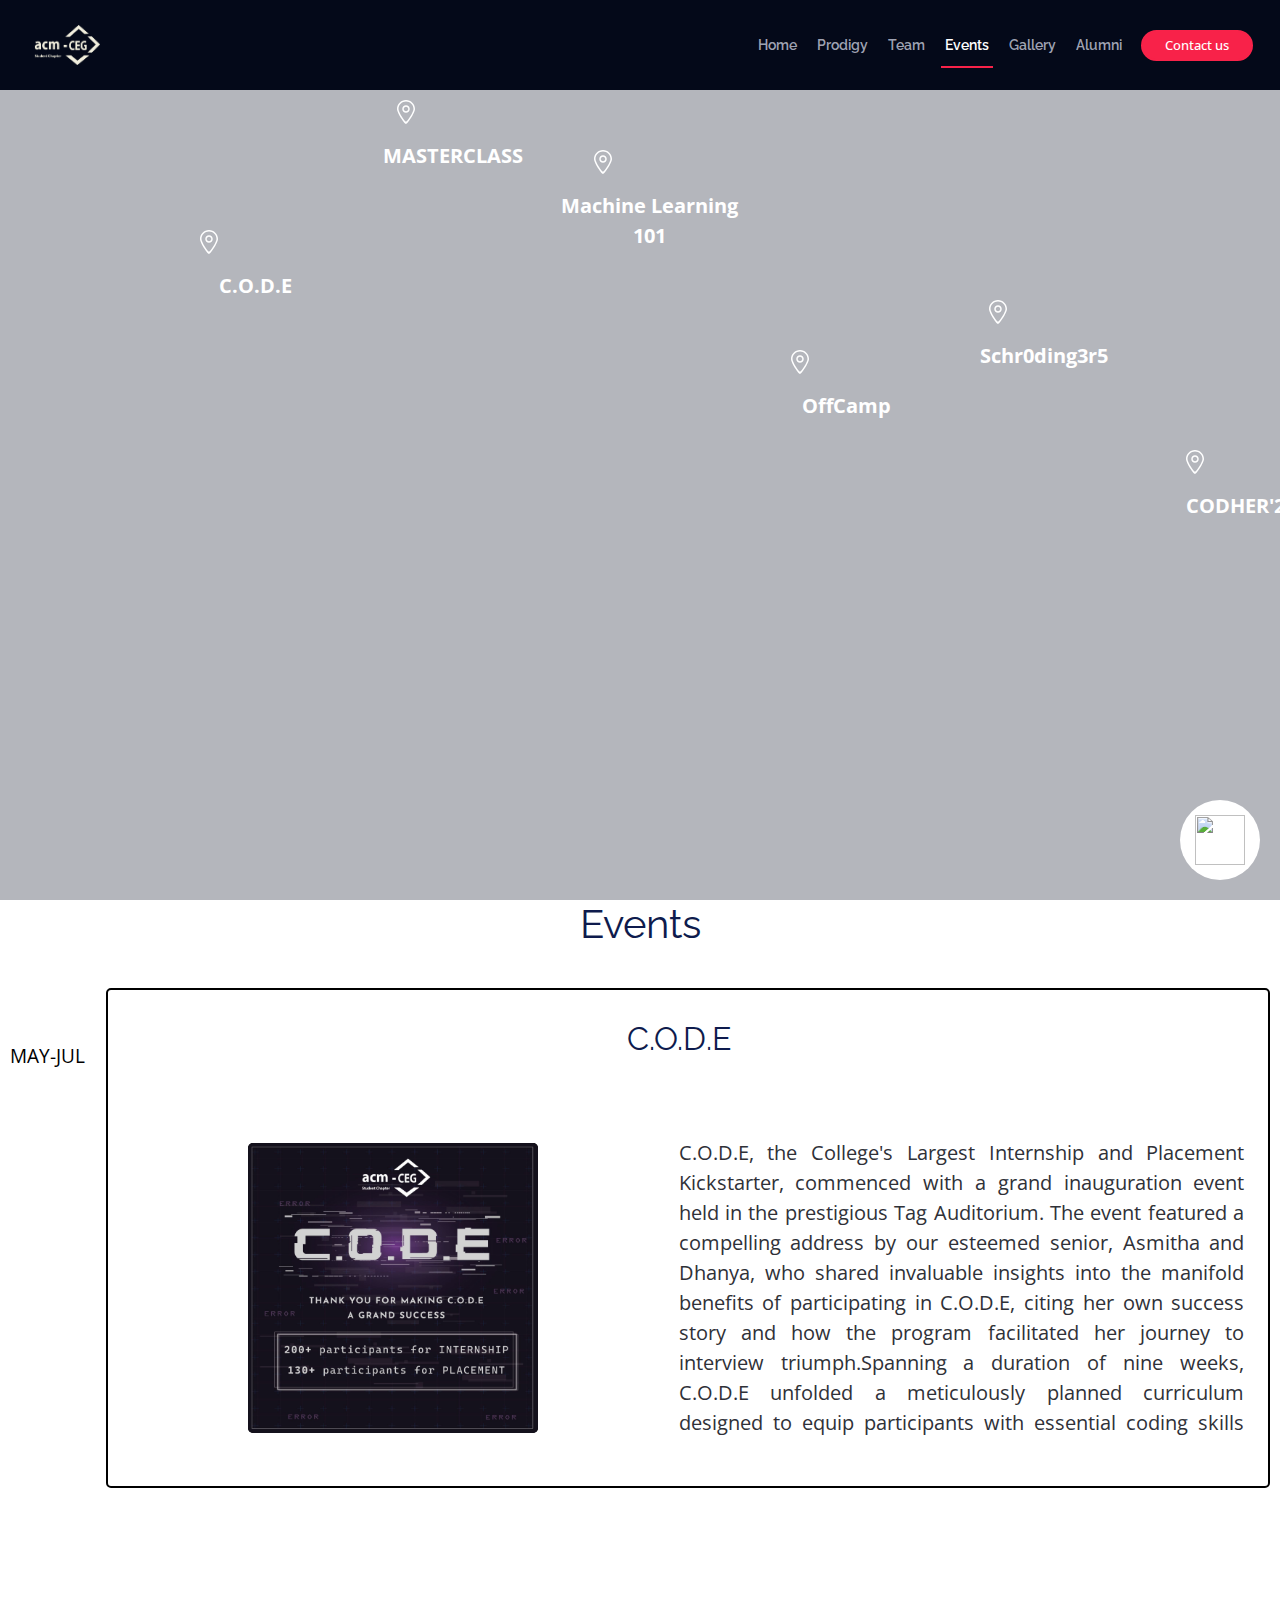
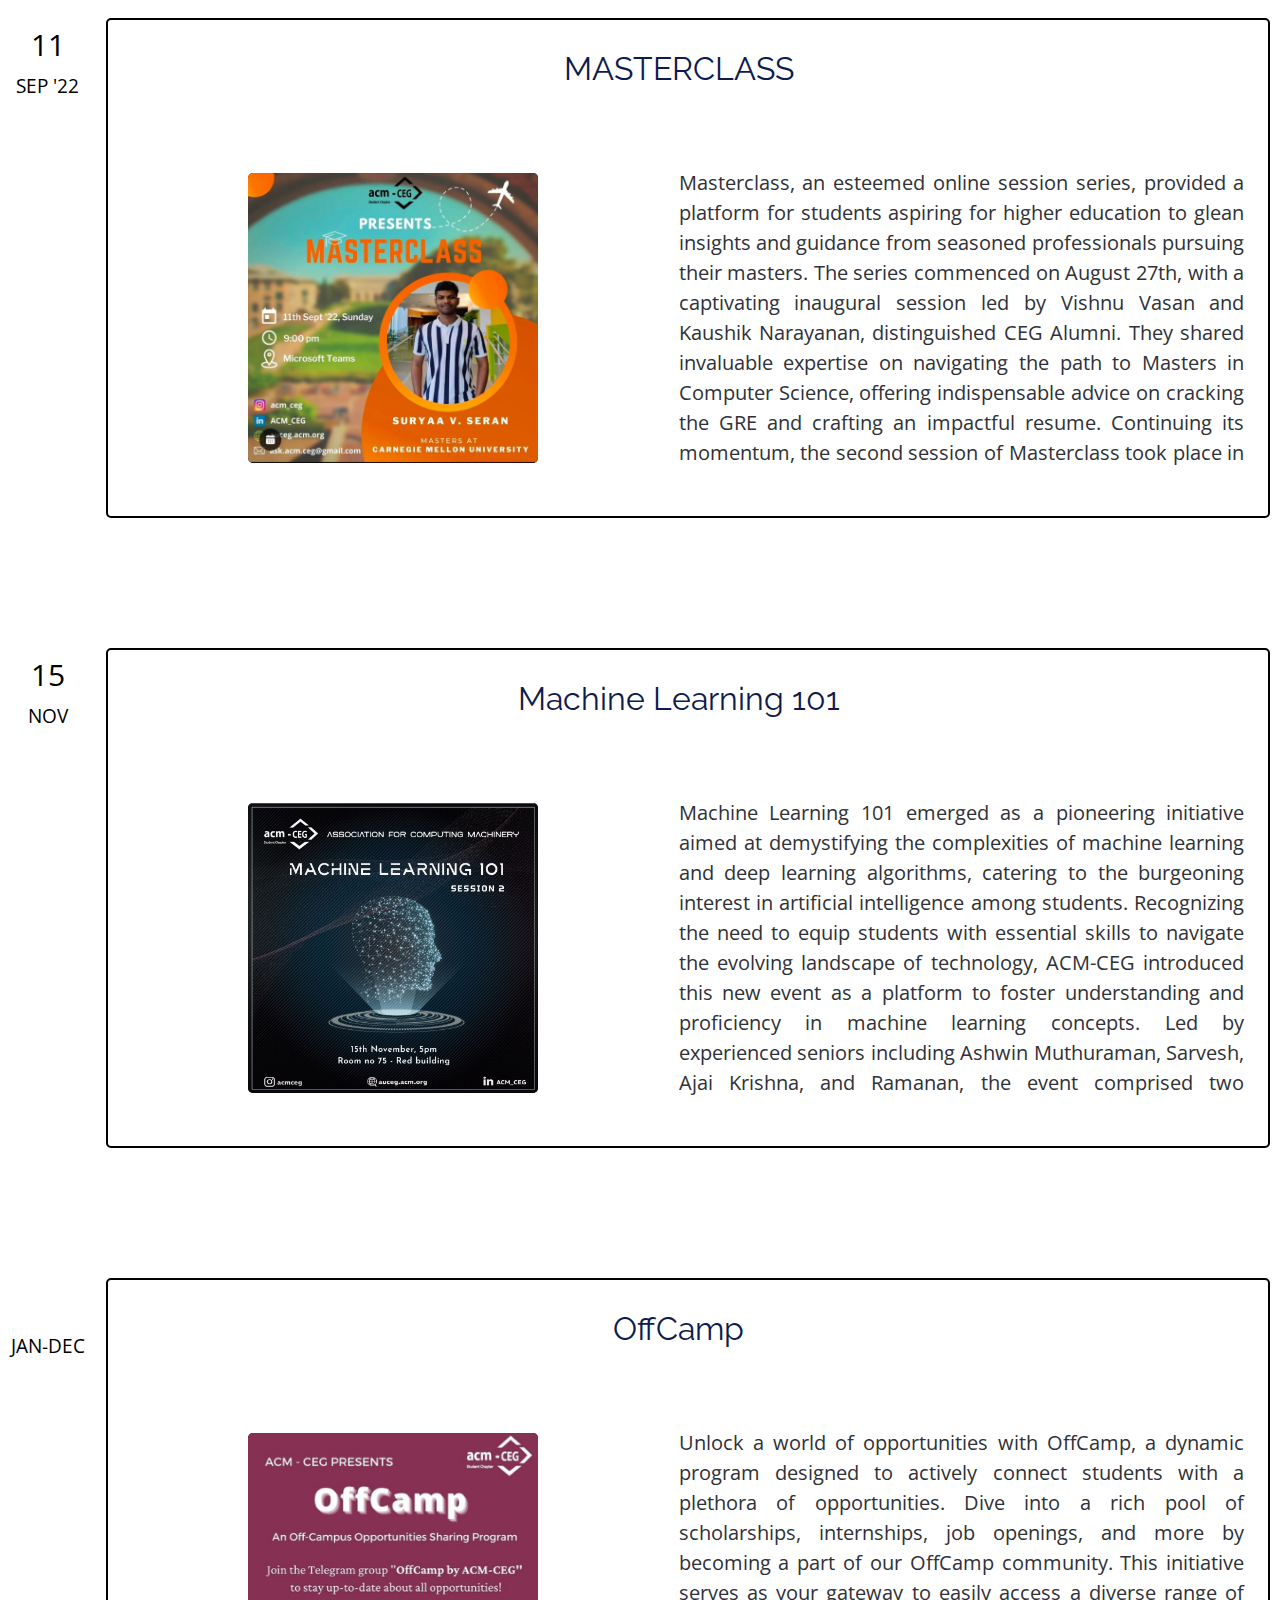
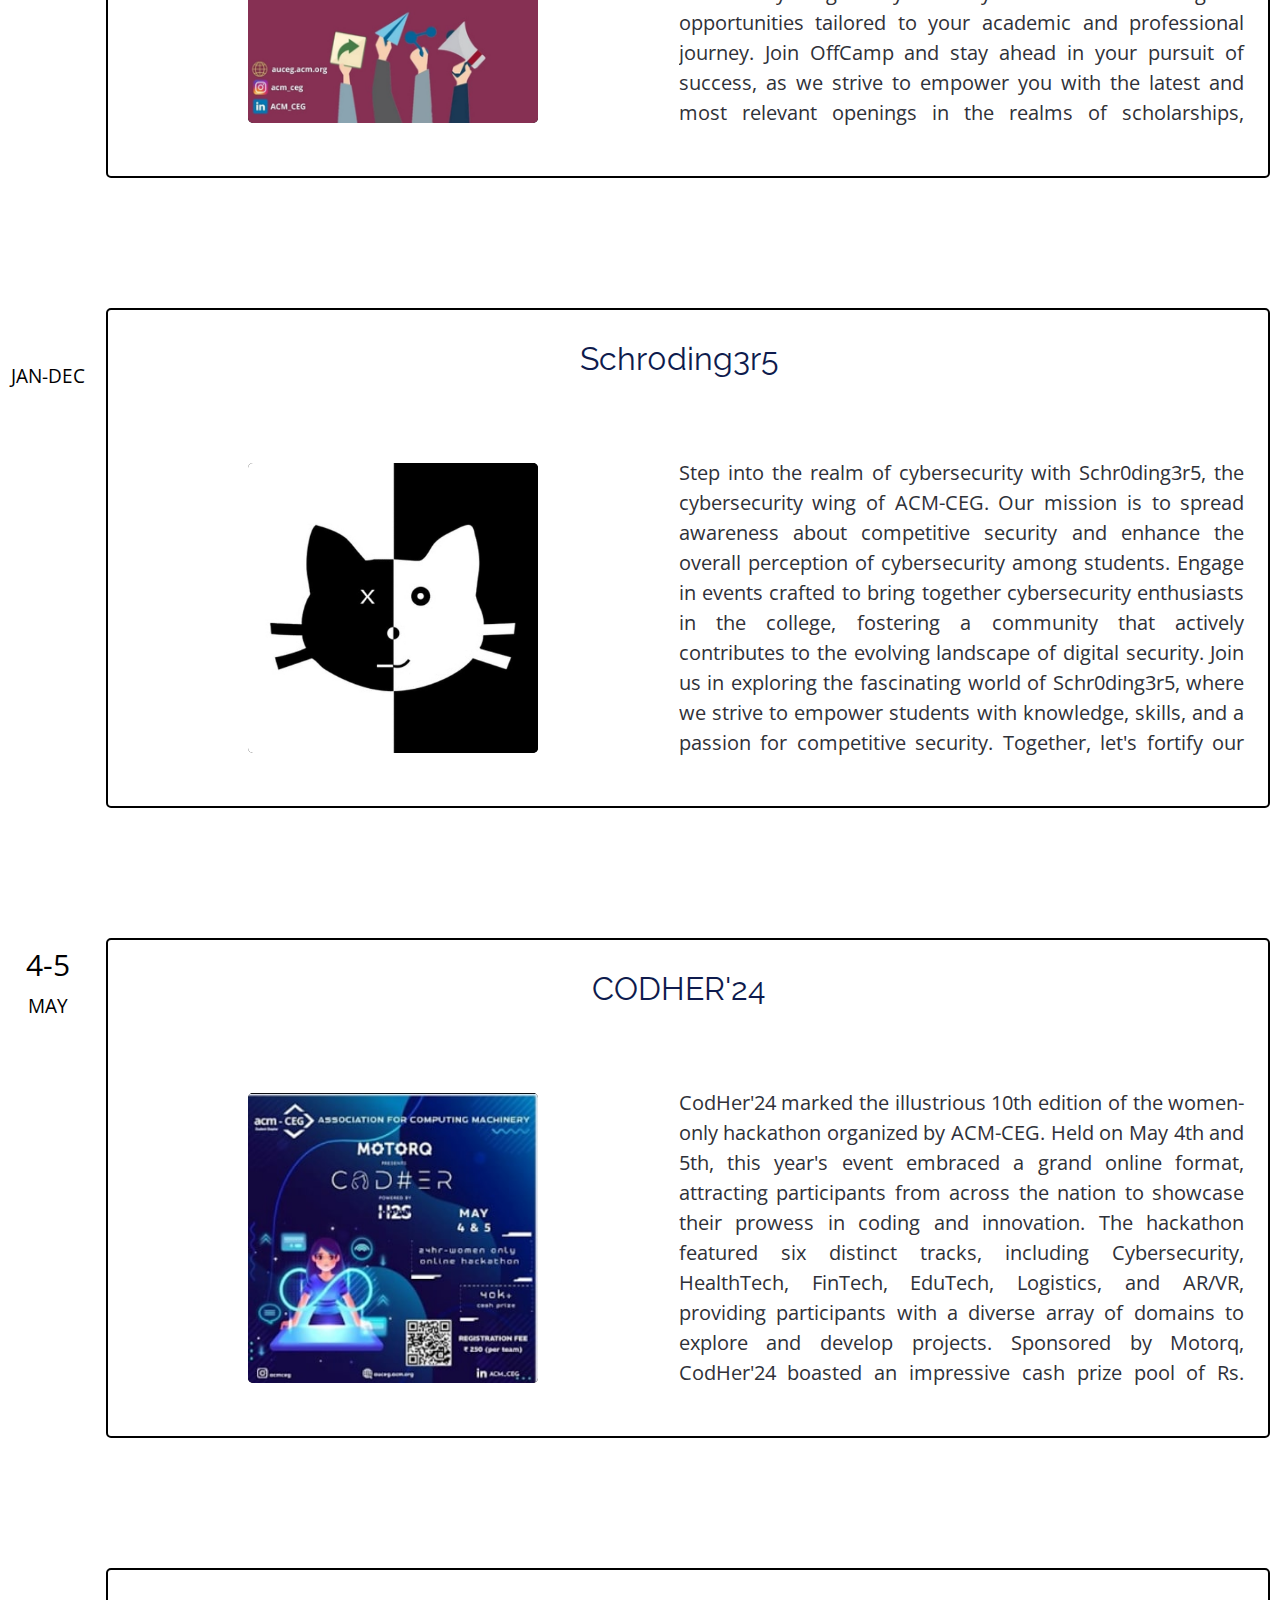
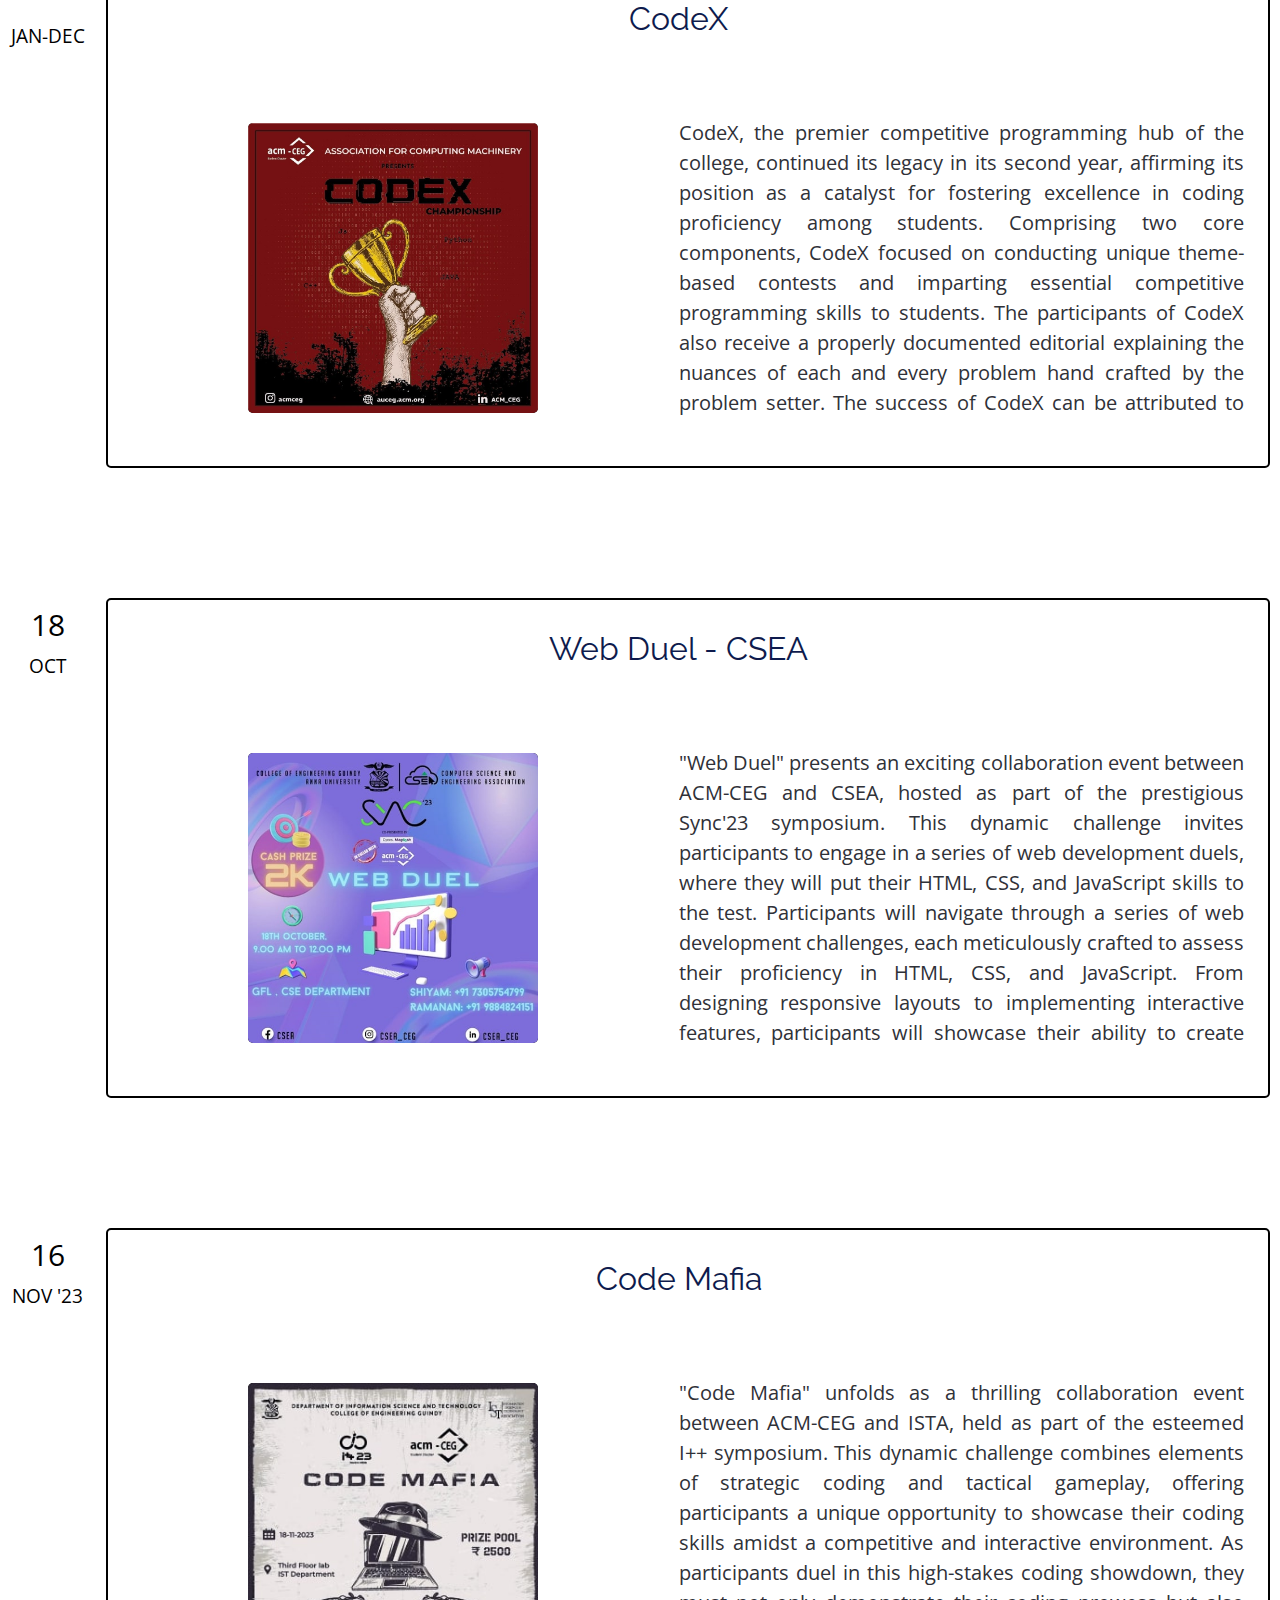
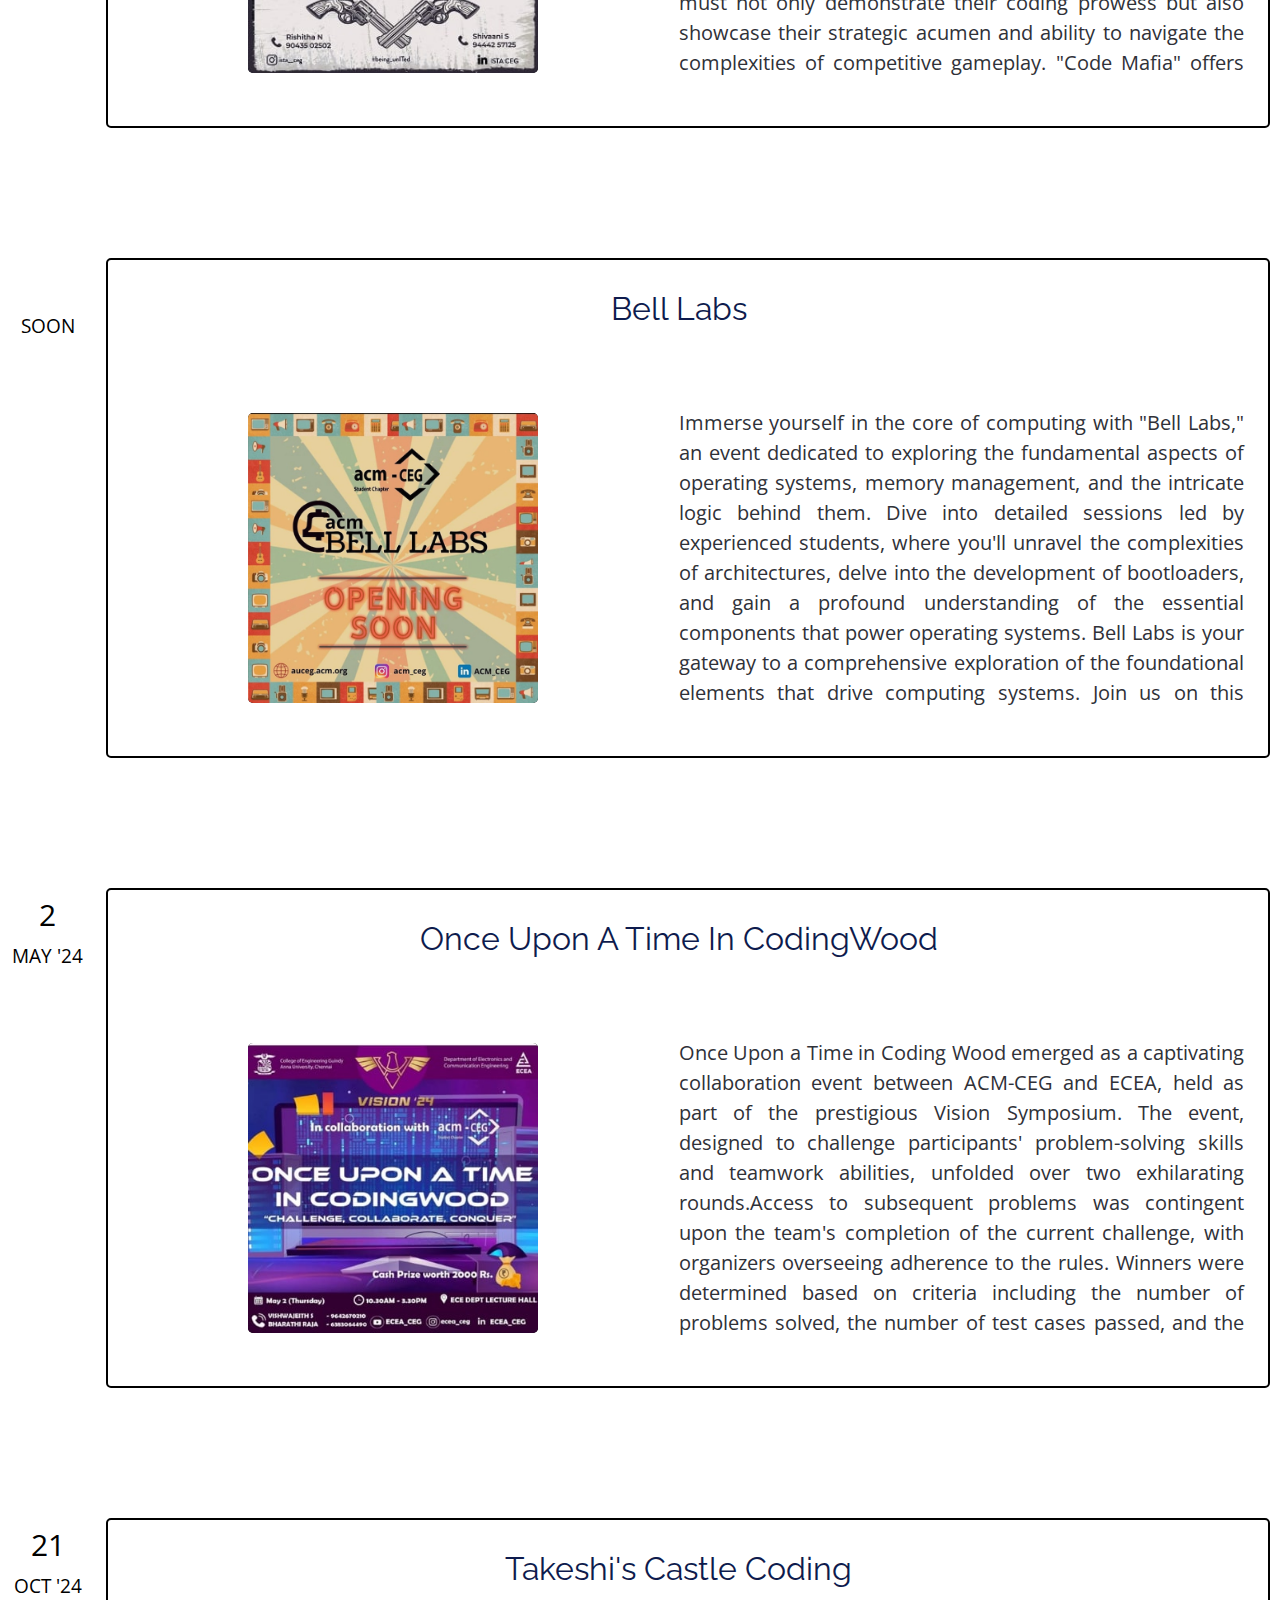
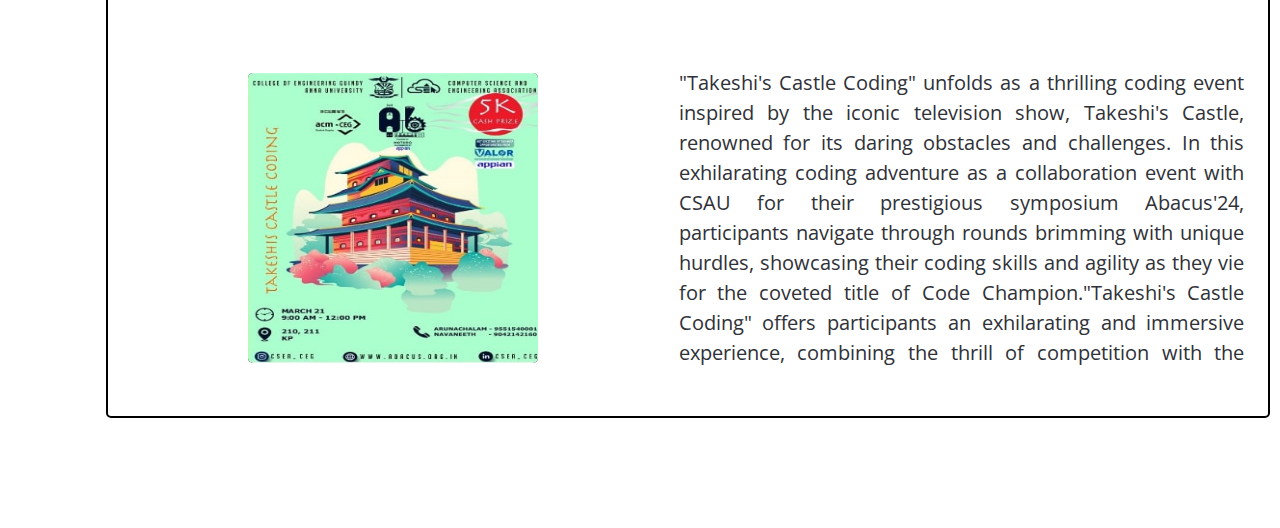
==== commit 60612422: "modify dates for events" ====
--- a/events.html
+++ b/events.html
@@ -84,76 +84,75 @@
             <a href="#event12"><img src="assets/locationSVG.svg" class="location tag" id="location-twelve"/></a>
             <div class="polaroid" id="hoverCard-one">
                 <div class="card-txt"> 
-                    <p>Masterclass</p> 
+                    <p>C.O.D.E</p> 
+                </div>
+                <img src="assets/event1/img1.jpg" alt="event poster" width="100%"> 
+            </div>
+            <div class="polaroid" id="hoverCard-two">
+                <div class="card-txt"> 
+                    <p>MASTERCLASS</p> 
                 </div>
                 <img src="assets/event2/img1.jpg" alt="event poster" width="100%"> 
             </div>
-            <div class="polaroid" id="hoverCard-two">
-                <div class="card-txt"> 
-                    <p>CodHer'24</p> 
+            <div class="polaroid" id="hoverCard-three">
+                <div class="card-txt"> 
+                    <p>Machine Learning 101</p> 
+                </div>
+                <img src="assets/event3/img1.jpg" alt="event poster" width="100%"> 
+            </div>
+            <div class="polaroid" id="hoverCard-four">
+                <div class="card-txt"> 
+                    <p>OffCamp</p> 
+                </div>
+                <img src="assets/event4/img1.jpg" alt="event poster" width="100%"> 
+            </div>
+            <div class="polaroid" id="hoverCard-five">
+                <div class="card-txt"> 
+                    <p>Schr0ding3r5</p> 
+                </div>
+                <img src="assets/event5/img1.jpg" alt="event poster" width="100%"> 
+            </div>
+            <div class="polaroid" id="hoverCard-six">
+                <div class="card-txt"> 
+                    <p>CODHER'24</p> 
                 </div>
                 <img src="assets/event6/img1.jpg" alt="event poster" width="100%"> 
             </div>
-            <div class="polaroid" id="hoverCard-three">
-                <div class="card-txt"> 
-                    <p>Once Upon a Time in Coding Wood</p> 
+            <div class="polaroid" id="hoverCard-seven">
+                <div class="card-txt"> 
+                    <p>CodeX</p> 
+                </div>
+                <img src="assets/event7/img1.jpg" alt="event poster" width="100%"> 
+            </div>
+            <div class="polaroid" id="hoverCard-eight">
+                <div class="card-txt"> 
+                    <p>Web Duel - CSEA</p> 
+                </div>
+                <img src="assets/event8/img1.jpg" alt="event poster" width="100%"> 
+            </div>
+            <div class="polaroid" id="hoverCard-nine">
+                <div class="card-txt"> 
+                    <p>Code Mafia</p> 
+                </div>
+                <img src="assets/event9/img1.jpg" alt="event poster" width="100%"> 
+            </div>
+            <div class="polaroid" id="hoverCard-ten">
+                <div class="card-txt"> 
+                    <p>Bell Labs</p> 
+                </div>
+                <img src="assets/event10/img1.jpg" alt="event poster" width="100%"> 
+            </div>
+            <div class="polaroid" id="hoverCard-eleven">
+                <div class="card-txt"> 
+                    <p>Once Upon A Time In CodingWood</p> 
                 </div>
                 <img src="assets/event11/img1.jpg" alt="event poster" width="100%"> 
             </div>
-            <div class="polaroid" id="hoverCard-four">
-                <div class="card-txt"> 
-                    <p>Takeshi's Coding Castle</p> 
+            <div class="polaroid" id="hoverCard-twelve">
+                <div class="card-txt"> 
+                    <p>Takeshi's Castle Coding</p> 
                 </div>
                 <img src="assets/event12/img1.jpg" alt="event poster" width="100%"> 
-            </div>
-            <div class="polaroid" id="hoverCard-five">
-                <div class="card-txt"> 
-                    <p>Machine Learning 101</p> 
-                </div>
-                <img src="assets/event3/img1.jpg" alt="event poster" width="100%"> 
-            </div>
-            <div class="polaroid" id="hoverCard-six">
-                <div class="card-txt"> 
-                    <p>Web Duel</p> 
-                </div>
-                <img src="assets/event8/img1.jpg" alt="event poster" width="100%"> 
-            </div>
-            <div class="polaroid" id="hoverCard-seven">
-                <div class="card-txt"> 
-                    <p>Code Mafia</p> 
-                </div>
-                <img src="assets/event9/img1.jpg" alt="event poster" width="100%"> 
-            </div>
-            <div class="polaroid" id="hoverCard-eight">
-                <div class="card-txt"> 
-                    <p>CodeX</p> 
-                </div>
-                <img src="assets/event7/img1.jpg" alt="event poster" width="100%"> 
-            </div>
-            <div class="polaroid" id="hoverCard-nine">
-                <div class="card-txt"> 
-                    <p>Schr0ding3r5</p> 
-                </div>
-                <img src="assets/event5/img1.jpg" alt="event poster" width="100%"> 
-            </div>
-            <div class="polaroid" id="hoverCard-ten">
-                <div class="card-txt"> 
-                    <p>OffCamp</p> 
-                </div>
-                <img src="assets/event4/img1.jpg" alt="event poster" width="100%"> 
-            </div>
-            <div class="polaroid" id="hoverCard-eleven">
-                <div class="card-txt"> 
-                    <p>Bell labs</p> 
-                    <img src="assets/event10/img1.jpg" alt="event poster" width="100%"> 
-                </div>
-            </div>
-            <div class="polaroid" id="hoverCard-twelve">
-                <div class="card-txt"> 
-                    <p>C.O.D.E</p> 
-                <img src="assets/event1/img1.jpg" alt="event poster" width="100%"> 
-
-                </div>
             </div>
         </div>
     </div>
@@ -168,80 +167,148 @@
             <div class="timeline-month">MAY-JUL</div>
         </div>
         <div class="timeline-square square-two">
-            <div class="timeline-date">27</div>
-            <div class="timeline-month">AUG</div>
+            <div class="timeline-date">11</div>
+            <div class="timeline-month">SEP '22</div>
 
         </div>
         <div class="timeline-square square-three">
-            <div class="timeline-date">12</div>
+            <div class="timeline-date">15</div>
+            <div class="timeline-month">NOV</div>
+        </div>
+        <div class="timeline-square square-four">
+            <div class="timeline-date"></div>
+            <div class="timeline-month">JAN-DEC</div>
+        </div>
+        <div class="timeline-square square-five">
+            <div class="timeline-date"></div>
+            <div class="timeline-month">JAN-DEC</div>
+        </div>
+        <div class="timeline-square square-six">
+            <div class="timeline-date">4-5</div>
+            <div class="timeline-month">MAY</div>
+        </div>
+        <div class="timeline-square square-seven">
+            <div class="timeline-date"></div>
+            <div class="timeline-month">JAN-DEC</div>
+        </div>
+        <div class="timeline-square square-eight">
+            <div class="timeline-date">18</div>
             <div class="timeline-month">OCT</div>
         </div>
-        <div class="timeline-square square-four">
-            <div class="timeline-date">12</div>
-            <div class="timeline-month">OCT</div>
-        </div>
-        <div class="timeline-square square-five">
-            <div class="timeline-date">12</div>
-            <div class="timeline-month">OCT</div>
-        </div>
-        <div class="timeline-square square-six">
-            <div class="timeline-date">12</div>
-            <div class="timeline-month">OCT</div>
-        </div>
-        <div class="timeline-square square-seven">
-            <div class="timeline-date">12</div>
-            <div class="timeline-month">OCT</div>
-        </div>
-        <div class="timeline-square square-eight">
-            <div class="timeline-date">12</div>
-            <div class="timeline-month">OCT</div>
-        </div>
         <div class="timeline-square square-nine">
-            <div class="timeline-date">12</div>
-            <div class="timeline-month">OCT</div>
+            <div class="timeline-date">16</div>
+            <div class="timeline-month">NOV '23</div>
         </div>
         <div class="timeline-square square-ten">
-            <div class="timeline-date">12</div>
-            <div class="timeline-month">OCT</div>
+            <div class="timeline-date"></div>
+            <div class="timeline-month">SOON</div>
         </div>
         <div class="timeline-square square-eleven">
-            <div class="timeline-date">12</div>
-            <div class="timeline-month">OCT</div>
+            <div class="timeline-date">2</div>
+            <div class="timeline-month">MAY '24</div>
         </div>
         <div class="timeline-square square-twelve">
-            <div class="timeline-date">12</div>
-            <div class="timeline-month">OCT</div>
+            <div class="timeline-date">21</div>
+            <div class="timeline-month">OCT '24</div>
         </div>
 
     </div>
     <div class="event-card-container">
         <div class="event-card event1" id="event1">
-            <h2 class="event-title">MASTERCLASS</h2>
-            <div class="image-container">
-                <img src="assets/event2/img1.jpg" class="event-image event2" name="image-event=1" id="image-event=1"/>
-
+            <h2 class="event-title">C.O.D.E</h2>
+            <div class="image-container">
+                <img src="assets/event1/img1.jpg" class="event-image event1" name="image-event=1" id="image-event=1"/>
                 <!-- <a class="prev-image event1" onclick="plusSlides(this, -1)">&#10094;</a>
                 <a class="next-image event1" onclick="plusSlides(this, 1)">&#10095;</a> -->
             </div>
             <div class="event-content">
-                Masterclass is an online session series designed for students aspiring to pursue higher education, 
-                offering guidance from seasoned professionals. The series began on August 27th with a session led by 
-                CEG Alumni Vishnu Vasan and Kaushik Narayanan, who shared advice on preparing for the GRE and crafting resumes. 
-                In March, Prithvi led a session focused on the application process, securing financial aid, and adjusting to 
-                life in the US. Masterclass created a vibrant learning community, enriching students with practical insights 
-                and resources for pursuing advanced education, making it a key ACM-CEG initiative.
+                C.O.D.E, the College's Largest Internship and Placement Kickstarter,
+                commenced with a grand inauguration event held in the prestigious Tag
+                Auditorium. The event featured a compelling address by our esteemed senior,
+                Asmitha and Dhanya, who shared invaluable insights into the manifold
+                benefits of participating in C.O.D.E, citing her own success story and how the
+                program facilitated her journey to interview triumph.Spanning a duration of nine weeks, C.O.D.E unfolded a meticulously planned
+                curriculum designed to equip participants with essential coding skills and
+                industry-relevant knowledge.Moreover, participants were enriched with extensive resources covering
+                pivotal subjects such as Database Management Systems (DBMS), Operating
+                Systems (OS), Networks, and System Design, aligning closely with the
+                demands of prospective employers.
             </div>
         </div>
         <div class="event-card event2" id="event2">
-            <h2 class="event-title">CodHer'24</h2>
-            <div class="image-container">
-                <img src="assets/event6/img1.jpg" class="event-image event6" name="image-event=1" id="image-event=1"/>
-
+            <h2 class="event-title">MASTERCLASS</h2>
+            <div class="image-container">
+                <img src="assets/event2/img1.jpg" class="event-image event2" name="image-event=1" id="image-event=1"/>
                 <!-- <a class="prev-image event2" onclick="plusSlides(this, -1)">&#10094;</a>
                 <a class="next-image event2" onclick="plusSlides(this, 1)">&#10095;</a> -->
             </div>
             <div class="event-content">
-                CodHer'24 marked the illustrious 10th edition of the women-only hackathon
+                Masterclass, an esteemed online session series, provided a platform for
+                students aspiring for higher education to glean insights and guidance from
+                seasoned professionals pursuing their masters. The series commenced on
+                August 27th, with a captivating inaugural session led by Vishnu Vasan and
+                Kaushik Narayanan, distinguished CEG Alumni. They shared invaluable
+                expertise on navigating the path to Masters in Computer Science, offering
+                indispensable advice on cracking the GRE and crafting an impactful resume.
+                
+                Continuing its momentum, the second session of Masterclass took place in
+                March, featuring an enlightening discourse led by Prithvi. With a focus on
+                practicalities, Prithvi delineated crucial steps encompassing the application
+                process, securing financial assistance, and acclimatizing to life in the US for
+                pursuing masters. Throughout the series, participants were enriched with
+                actionable insights and strategic guidance to navigate the intricate maze of
+                higher education pursuits.
+            </div>
+        </div>
+        <div class="event-card event3" id="event3">
+            <h2 class="event-title">Machine Learning 101</h2>
+            <div class="image-container">
+                <img src="assets/event3/img1.jpg" class="event-image event3" name="image-event=1" id="image-event=1"/>
+                <!-- <a class="prev-image event15" onclick="plusSlides(this, -1)">&#10094;</a>
+                <a class="next-image event15" onclick="plusSlides(this, 1)">&#10095;</a> -->
+            </div>
+            <div class="event-content">Machine Learning 101 emerged as a pioneering initiative aimed at
+                demystifying the complexities of machine learning and deep learning
+                algorithms, catering to the burgeoning interest in artificial intelligence among
+                students. Recognizing the need to equip students with essential skills to
+                navigate the evolving landscape of technology, ACM-CEG introduced this new
+                event as a platform to foster understanding and proficiency in machine
+                learning concepts. Led by experienced seniors including Ashwin Muthuraman,
+                Sarvesh, Ajai Krishna, and Ramanan, the event comprised two enlightening
+                sessions designed to elucidate fundamental principles and applications of
+                machine learning.
+            </div>
+        </div>
+        <div class="event-card event4" id="event4">
+            <h2 class="event-title">OffCamp</h2>
+            <div class="image-container">
+                <img src="assets/event4/img1.jpg" class="event-image event4" name="image-event=1" id="image-event=1"/>
+               <!-- <a class="prev-image  event13" onclick="plusSlides(this, -1)">&#10094;</a>
+                <a class="next-image event13" onclick="plusSlides(this, 1)">&#10095;</a> -->
+            </div>
+            <div class="event-content">Unlock a world of opportunities with OffCamp, a dynamic program designed to actively connect students with a plethora of opportunities. Dive into a rich pool of scholarships, internships, job openings, and more by becoming a part of our OffCamp community. This initiative serves as your gateway to easily access a diverse range of opportunities tailored to your academic and professional journey. Join OffCamp and stay ahead in your pursuit of success, as we strive to empower you with the latest and most relevant openings in the realms of scholarships, internships, and job opportunities. Seize the chance to enhance your academic and professional growth with OffCamp.
+            </div>
+        </div>
+        <div class="event-card event5" id="event5">
+            <h2 class="event-title">Schr0ding3r5</h2>
+            <div class="image-container">
+                <img src="assets/event5/img1.jpg" class="event-image event5" name="image-event=1" id="image-event=1"/>
+                <!-- <a class="prev-image event5" onclick="plusSlides(this, -1)">&#10094;</a>
+                <a class="next-image event5" onclick="plusSlides(this, 1)">&#10095;</a> -->
+            </div>
+            <div class="event-content">
+                Step into the realm of cybersecurity with Schr0ding3r5, the cybersecurity wing of ACM-CEG. Our mission is to spread awareness about competitive security and enhance the overall perception of cybersecurity among students. Engage in events crafted to bring together cybersecurity enthusiasts in the college, fostering a community that actively contributes to the evolving landscape of digital security. Join us in exploring the fascinating world of Schr0ding3r5, where we strive to empower students with knowledge, skills, and a passion for competitive security. Together, let's fortify our 
+                understanding of cybersecurity and contribute to a safer digital future.
+            </div>
+        </div>
+        <div class="event-card event6" id="event6">
+            <h2 class="event-title">CODHER'24</h2>
+            <div class="image-container">
+                <img src="assets/event6/img1.jpg" class="event-image event6" name="image-event=1" id="image-event=1"/>
+                <!-- <a class="prev-image event6" onclick="plusSlides(this, -1)">&#10094;</a>
+                <a class="next-image event6" onclick="plusSlides(this, 1)">&#10095;</a> -->
+            </div>
+            <div class="event-content">CodHer'24 marked the illustrious 10th edition of the women-only hackathon
                 organized by ACM-CEG. Held on May 4th and 5th, this year's event
                 embraced a grand online format, attracting participants from across the nation
                 to showcase their prowess in coding and innovation. The hackathon featured
@@ -253,16 +320,88 @@
                 stimulating event. Hack2skill served as the official platform partner for
                 registration and submission, offering participants a seamless and user-friendly
                 experience throughout the hackathon journey.
-
-            </div>
-        </div>
-        <div class="event-card event3" id="event3">
-            <h2 class="event-title">Once Upon a Time in Coding Wood</h2>
+            </div>
+        </div>
+        <div class="event-card event7" id="event7">
+            <h2 class="event-title">CodeX</h2>
+            <div class="image-container">
+                <img src="assets/event7/img1.jpg" class="event-image event7" name="image-event=1" id="image-event=1"/>
+                <!-- <a class="prev-image event7" onclick="plusSlides(this, -1)">&#10094;</a> -->
+                <!-- <a class="next-image event7" onclick="plusSlides(this, 1)">&#10095;</a> -->
+            </div>
+            <div class="event-content">CodeX, the premier competitive programming hub of the college, continued its
+                legacy in its second year, affirming its position as a catalyst for fostering
+                excellence in coding proficiency among students. Comprising two core
+                components, CodeX focused on conducting unique theme-based contests
+                and imparting essential competitive programming skills to students. The
+                participants of CodeX also receive a properly documented editorial explaining
+                the nuances of each and every problem hand crafted by the problem setter.
+                The success of CodeX can be attributed to the diligent efforts of the CP Wing
+                team, who meticulously crafted and curated problems tailored to the thematic
+                contests. Their dedication and expertise ensured the seamless execution of
+                the events, contributing to the overall success and impact of CodeX within the
+                college.
+            </div>
+        </div>
+        <div class="event-card event8" id="event8">
+            <h2 class="event-title">Web Duel - CSEA</h2>
+            <div class="image-container">
+                <img src="assets/event8/img1.jpg" class="event-image event8" name="image-event=1" id="image-event=1"/>
+                <!-- <a class="prev-image event8" onclick="plusSlides(this, -1)">&#10094;</a>
+                <a class="next-image event8" onclick="plusSlides(this, 1)">&#10095;</a> -->
+            </div>
+            <div class="event-content">"Web Duel" presents an exciting collaboration event between ACM-CEG and
+                CSEA, hosted as part of the prestigious Sync'23 symposium. This dynamic
+                challenge invites participants to engage in a series of web development duels,
+                where they will put their HTML, CSS, and JavaScript skills to the test.
+                Participants will navigate through a series of web development challenges,
+                each meticulously crafted to assess their proficiency in HTML, CSS, and
+                JavaScript. From designing responsive layouts to implementing interactive
+                features, participants will showcase their ability to create dynamic and visually
+                appealing web pages within the given constraints.
+                "Web Duel" promises an exhilarating journey for participants, as they
+                compete, learn, and push the boundaries of their web development expertise
+                in pursuit of victory and recognition as top web developers.
+            </div>
+        </div>
+        <div class="event-card event9" id="event9">
+            <h2 class="event-title">Code Mafia</h2>
+            <div class="image-container">
+                <img src="assets/event9/img1.jpg" class="event-image event9" name="image-event=1" id="image-event=1"/>
+                <!-- <a class="prev-image event9" onclick="plusSlides(this, -1)">&#10094;</a>
+                <a class="next-image event9" onclick="plusSlides(this, 1)">&#10095;</a> -->
+
+            </div>
+            <div class="event-content">"Code Mafia" unfolds as a thrilling collaboration event between ACM-CEG
+                and ISTA, held as part of the esteemed I++ symposium. This dynamic
+                challenge combines elements of strategic coding and tactical gameplay,
+                offering participants a unique opportunity to showcase their coding skills
+                amidst a competitive and interactive environment.
+                As participants duel in this high-stakes coding showdown, they must not only
+                demonstrate their coding prowess but also showcase their strategic acumen
+                and ability to navigate the complexities of competitive gameplay. "Code Mafia"
+                offers participants an exhilarating fusion of coding challenges and tactical
+                strategy, culminating in an immersive and engaging experience that promises
+                to push participants to their limits and crown the ultimate Code Mafia
+                champion.
+            </div>
+        </div>
+        <div class="event-card event10" id="event10">
+            <h2 class="event-title">Bell Labs</h2>
+            <div class="image-container">
+                <img src="assets/event10/img1.jpg" class="event-image event10" name="image-event=1" id="image-event=1"/>
+                <!-- <a class="prev-image event10" onclick="plusSlides(this, -1)">&#10094;</a>
+                <a class="next-image event10" onclick="plusSlides(this, 1)">&#10095;</a> -->
+            </div>
+            <div class="event-content">Immerse yourself in the core of computing with "Bell Labs," an event dedicated to exploring the fundamental aspects of operating systems, memory management, and the intricate logic behind them. Dive into detailed sessions led by experienced students, where you'll unravel the complexities of architectures, delve into the development of bootloaders, and gain a profound understanding of the essential components that power operating systems. Bell Labs is your gateway to a comprehensive exploration of the foundational elements that drive computing systems. Join us on this enlightening journey and deepen your knowledge of operating systems and their critical functionalities.
+            </div>
+        </div>
+        <div class="event-card event11" id="event11">
+            <h2 class="event-title">Once Upon A Time In CodingWood</h2>
             <div class="image-container">
                 <img src="assets/event11/img1.jpg" class="event-image event11" name="image-event=1" id="image-event=1"/>
-
-                <!-- <a class="prev-image event15" onclick="plusSlides(this, -1)">&#10094;</a>
-                <a class="next-image event15" onclick="plusSlides(this, 1)">&#10095;</a> -->
+                <!-- <a class="prev-image event11" onclick="plusSlides(this, -1)">&#10094;</a>
+                <a class="next-image event11" onclick="plusSlides(this, 1)">&#10095;</a> -->
             </div>
             <div class="event-content">Once Upon a Time in Coding Wood emerged as a captivating collaboration
                 event between ACM-CEG and ECEA, held as part of the prestigious Vision
@@ -281,12 +420,12 @@
                 problem-solving and teamwork among aspiring technologists.
             </div>
         </div>
-        <div class="event-card event4" id="event4">
+        <div class="event-card event12" id="event12">
             <h2 class="event-title">Takeshi's Castle Coding</h2>
             <div class="image-container">
                 <img src="assets/event12/img1.jpg" class="event-image event12" name="image-event=1" id="image-event=1"/>
-               <!-- <a class="prev-image  event13" onclick="plusSlides(this, -1)">&#10094;</a>
-                <a class="next-image event13" onclick="plusSlides(this, 1)">&#10095;</a> -->
+                <!-- <a class="prev-image event12" onclick="plusSlides(this, -1)">&#10094;</a> -->
+                <!-- <a class="next-image event12" onclick="plusSlides(this, 1)">&#10095;</a> -->
             </div>
             <div class="event-content">"Takeshi's Castle Coding" unfolds as a thrilling coding event inspired by the
                 iconic television show, Takeshi's Castle, renowned for its daring obstacles and
@@ -298,160 +437,7 @@
                 competition with the excitement of problem-solving, as they aim to emerge
                 victorious and claim the title of Code Champion.
             </div>
-            
-        </div>
-        <div class="event-card event5" id="event5">
-            <h2 class="event-title">Machine Learning 101</h2>
-            <div class="image-container">
-                <img src="assets/event3/img1.jpg" class="event-image event3" name="image-event=1" id="image-event=1"/>
-                <!-- <a class="prev-image event5" onclick="plusSlides(this, -1)">&#10094;</a>
-                <a class="next-image event5" onclick="plusSlides(this, 1)">&#10095;</a> -->
-            </div>
-            <div class="event-content">Machine Learning 101 emerged as a pioneering initiative aimed at
-                demystifying the complexities of machine learning and deep learning
-                algorithms, catering to the burgeoning interest in artificial intelligence among
-                students. Recognizing the need to equip students with essential skills to
-                navigate the evolving landscape of technology, ACM-CEG introduced this new
-                event as a platform to foster understanding and proficiency in machine
-                learning concepts. Led by experienced seniors including Ashwin Muthuraman,
-                Sarvesh, Ajai Krishna, and Ramanan, the event comprised two enlightening
-                sessions designed to elucidate fundamental principles and applications of
-                machine learning.
-            </div>
-        </div>
-        <div class="event-card event6" id="event6">
-                <h2 class="event-title">Web Duel</h2>
-                <div class="image-container">
-                <img src="assets/event8/img1.jpg" class="event-image event8" name="image-event=1" id="image-event=1"/>
-
-                    <!-- <a class="prev-image event6" onclick="plusSlides(this, -1)">&#10094;</a>
-                    <a class="next-image event6" onclick="plusSlides(this, 1)">&#10095;</a> -->
-                </div>
-                <div class="event-content">"Web Duel" presents an exciting collaboration event between ACM-CEG and
-                    CSEA, hosted as part of the prestigious Sync'23 symposium. This dynamic
-                    challenge invites participants to engage in a series of web development duels,
-                    where they will put their HTML, CSS, and JavaScript skills to the test.
-                    Participants will navigate through a series of web development challenges,
-                    each meticulously crafted to assess their proficiency in HTML, CSS, and
-                    JavaScript. From designing responsive layouts to implementing interactive
-                    features, participants will showcase their ability to create dynamic and visually
-                    appealing web pages within the given constraints.
-                    "Web Duel" promises an exhilarating journey for participants, as they
-                    compete, learn, and push the boundaries of their web development expertise
-                    in pursuit of victory and recognition as top web developers.
-                </div>
-        </div>
-        <div class="event-card event7" id="event7">
-                <h2 class="event-title">Code Mafia</h2>
-                <div class="image-container">
-                <img src="assets/event9/img1.jpg" class="event-image event9" name="image-event=1" id="image-event=1"/>
-
-                <!-- <a class="prev-image event7" onclick="plusSlides(this, -1)">&#10094;</a> -->
-                <!-- <a class="next-image event7" onclick="plusSlides(this, 1)">&#10095;</a> -->
-                </div>
-            <div class="event-content">
-                "Code Mafia" unfolds as a thrilling collaboration event between ACM-CEG
-                and ISTA, held as part of the esteemed I++ symposium. This dynamic
-                challenge combines elements of strategic coding and tactical gameplay,
-                offering participants a unique opportunity to showcase their coding skills
-                amidst a competitive and interactive environment.
-                As participants duel in this high-stakes coding showdown, they must not only
-                demonstrate their coding prowess but also showcase their strategic acumen
-                and ability to navigate the complexities of competitive gameplay. "Code Mafia"
-                offers participants an exhilarating fusion of coding challenges and tactical
-                strategy, culminating in an immersive and engaging experience that promises
-                to push participants to their limits and crown the ultimate Code Mafia
-                champion.
-            </div>
-        </div>
-        <div class="event-card event8" id="event8">
-            <h2 class="event-title">CodeX</h2>
-            <div class="image-container">
-                <img src="assets/event7/img1.jpg" class="event-image event7" name="image-event=1" id="image-event=1"/>
-
-                <!-- <a class="prev-image event8" onclick="plusSlides(this, -1)">&#10094;</a>
-                <a class="next-image event8" onclick="plusSlides(this, 1)">&#10095;</a> -->
-            </div>
-            <div class="event-content">CodeX, the premier competitive programming hub of the college, continued its
-                legacy in its second year, affirming its position as a catalyst for fostering
-                excellence in coding proficiency among students. Comprising two core
-                components, CodeX focused on conducting unique theme-based contests
-                and imparting essential competitive programming skills to students. The
-                participants of CodeX also receive a properly documented editorial explaining
-                the nuances of each and every problem hand crafted by the problem setter.
-                The success of CodeX can be attributed to the diligent efforts of the CP Wing
-                team, who meticulously crafted and curated problems tailored to the thematic
-                contests. Their dedication and expertise ensured the seamless execution of
-                the events, contributing to the overall success and impact of CodeX within the
-                college.
-            </div>
-        </div>
-        <div class="event-card event9" id="event9">
-            <h2 class="event-title">Schr0ding3r5</h2>
-            <div class="image-container">
-                <img src="assets/event5/img1.jpg" class="event-image event5" name="image-event=1" id="image-event=1"/>
-
-                <!-- <a class="prev-image event9" onclick="plusSlides(this, -1)">&#10094;</a>
-                <a class="next-image event9" onclick="plusSlides(this, 1)">&#10095;</a> -->
-
-            </div>
-            <div class="event-content">Step into the realm of cybersecurity with Schr0ding3r5, the cybersecurity wing of ACM-CEG. 
-                Our mission is to spread awareness about competitive security and enhance the overall perception of cybersecurity among students. 
-                Engage in events crafted to bring together cybersecurity enthusiasts in the college, fostering a community that actively contributes to the evolving 
-                landscape of digital security. Join us in exploring the fascinating world of Schr0ding3r5, where we strive to empower students with knowledge, skills, 
-                and a passion for competitive security. Together, let's fortify our 
-                understanding of cybersecurity and contribute to a safer digital future.
-            </div>
-        </div>
-        <div class="event-card event10" id="event10">
-            <h2 class="event-title">OffCamp</h2>
-            <div class="image-container">
-                <img src="assets/event4/img1.jpg" class="event-image event4" name="image-event=1" id="image-event=1"/>
-                <!-- <a class="prev-image event10" onclick="plusSlides(this, -1)">&#10094;</a>
-                <a class="next-image event10" onclick="plusSlides(this, 1)">&#10095;</a> -->
-            </div>
-            <div class="event-content">Unlock a world of opportunities with OffCamp, a dynamic program designed to actively connect students with a plethora of opportunities. 
-                Dive into a rich pool of scholarships, internships, job openings, and more by becoming a part of our OffCamp community. 
-                This initiative serves as your gateway to easily access a diverse range of opportunities tailored to your academic and professional journey. 
-                Join OffCamp and stay ahead in your pursuit of success, as we strive to empower you with the latest and most relevant openings in the realms of scholarships, 
-                internships, and job opportunities. Seize the chance to enhance your academic and professional growth with OffCamp.
-            </div>
-        </div>
-        <div class="event-card event11" id="event11">
-            <h2 class="event-title">Bell Labs</h2>
-            <div class="image-container">
-                <img src="assets/event10/img1.jpg" class="event-image event10" name="image-event=1" id="image-event=1"/>
-
-                <!-- <a class="prev-image event11" onclick="plusSlides(this, -1)">&#10094;</a>
-                <a class="next-image event11" onclick="plusSlides(this, 1)">&#10095;</a> -->
-            </div>
-            <div class="event-content">Immerse yourself in the core of computing with "Bell Labs," an event dedicated to exploring the fundamental aspects of 
-                operating systems, memory management, and the intricate logic behind them. Dive into detailed sessions led by experienced students, 
-                where you'll unravel the complexities of architectures, delve into the development of bootloaders, and gain a profound understanding of the 
-                essential components that power operating systems. Bell Labs is your gateway to a comprehensive exploration of the foundational elements that drive 
-                computing systems. Join us on this enlightening journey and deepen your knowledge of operating systems and their critical functionalities.
-            </div>
-        </div>
-        <div class="event-card event12" id="event12">
-            <h2 class="event-title">C.O.D.E</h2>
-            <div class="image-container">
-                <img src="assets/event1/img1.jpg" class="event-image event1" name="image-event=1" id="image-event=1"/>
-                <!-- <a class="prev-image event12" onclick="plusSlides(this, -1)">&#10094;</a> -->
-                <!-- <a class="next-image event12" onclick="plusSlides(this, 1)">&#10095;</a> -->
-            </div>
-            <div class="event-content">C.O.D.E, the College's Largest Internship and Placement Kickstarter,
-                commenced with a grand inauguration event held in the prestigious Tag
-                Auditorium. The event featured a compelling address by our esteemed senior,
-                Asmitha and Dhanya, who shared invaluable insights into the manifold
-                benefits of participating in C.O.D.E, citing her own success story and how the
-                program facilitated her journey to interview triumph.Spanning a duration of nine weeks, C.O.D.E unfolded a meticulously planned
-                curriculum designed to equip participants with essential coding skills and
-                industry-relevant knowledge.Moreover, participants were enriched with extensive resources covering
-                pivotal subjects such as Database Management Systems (DBMS), Operating
-                Systems (OS), Networks, and System Design, aligning closely with the
-                demands of prospective employers.
-            </div>
-
+        </div>
 
         </div>
     
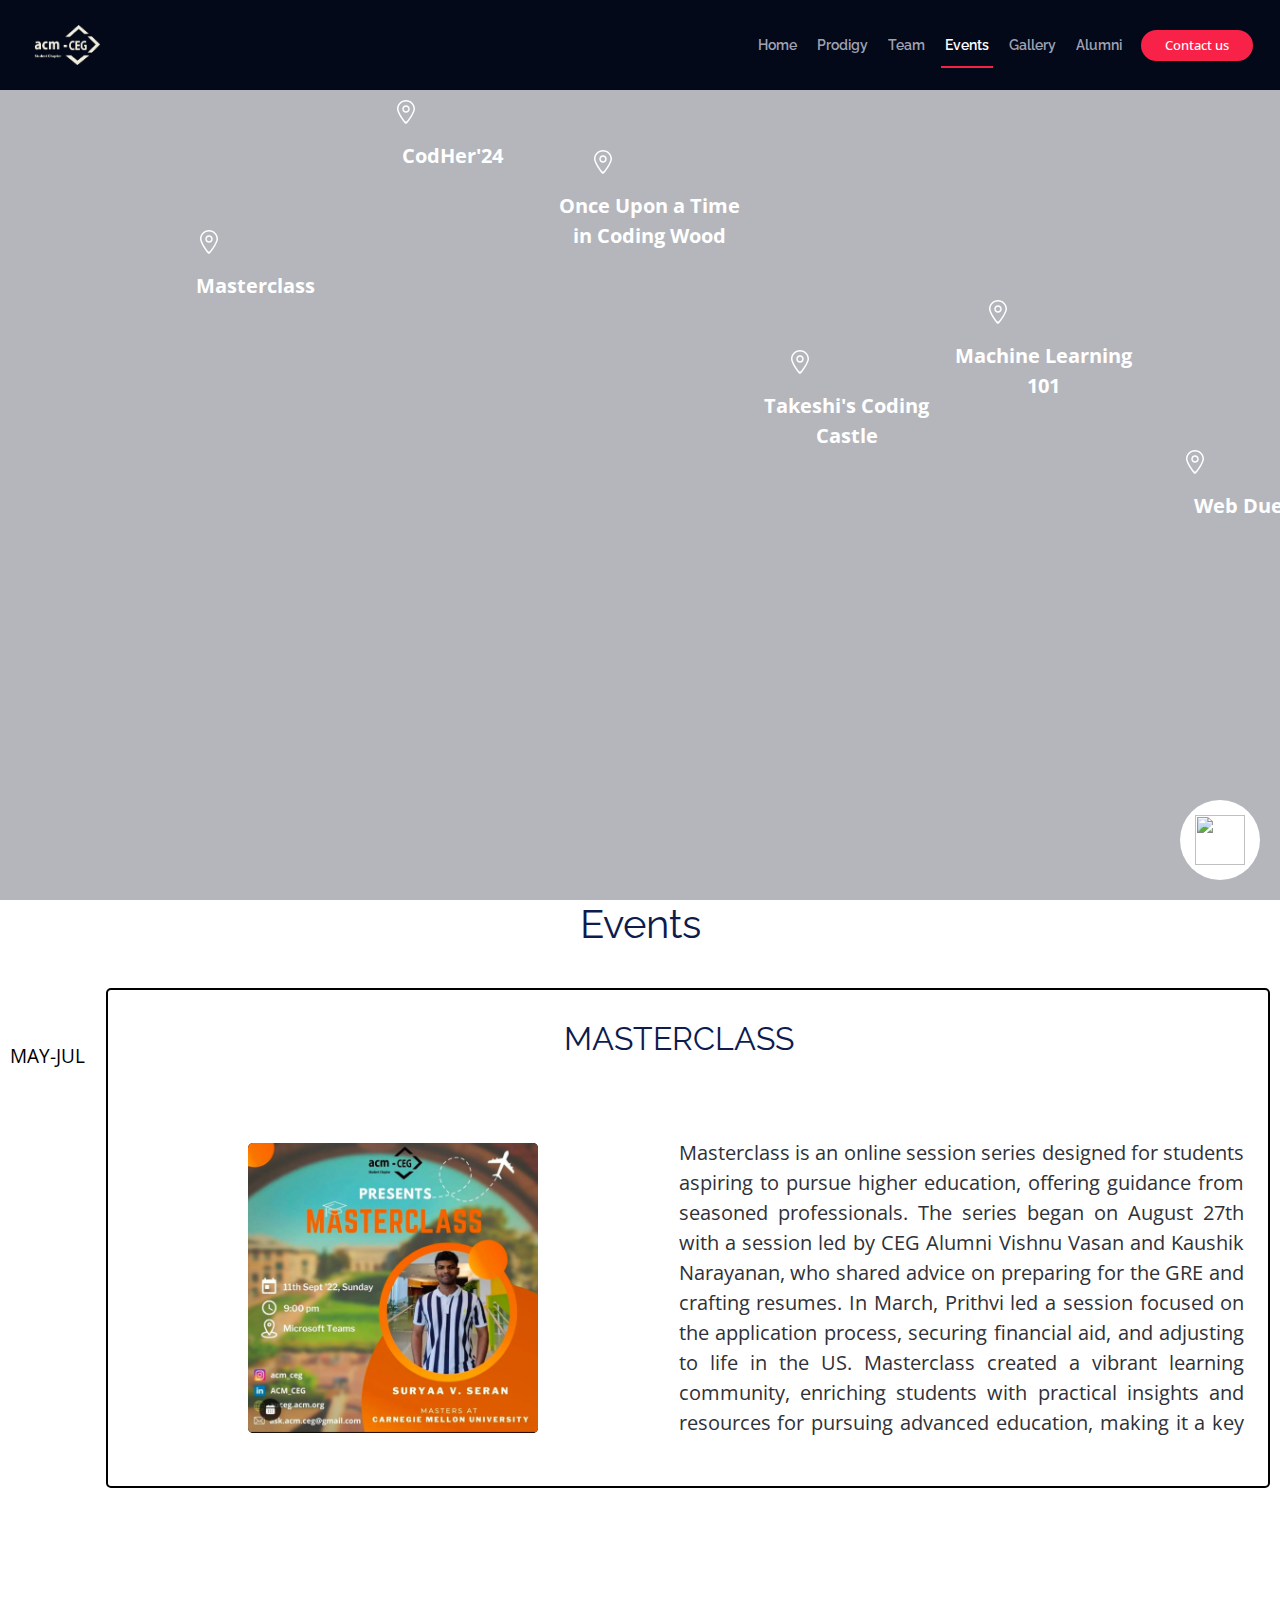
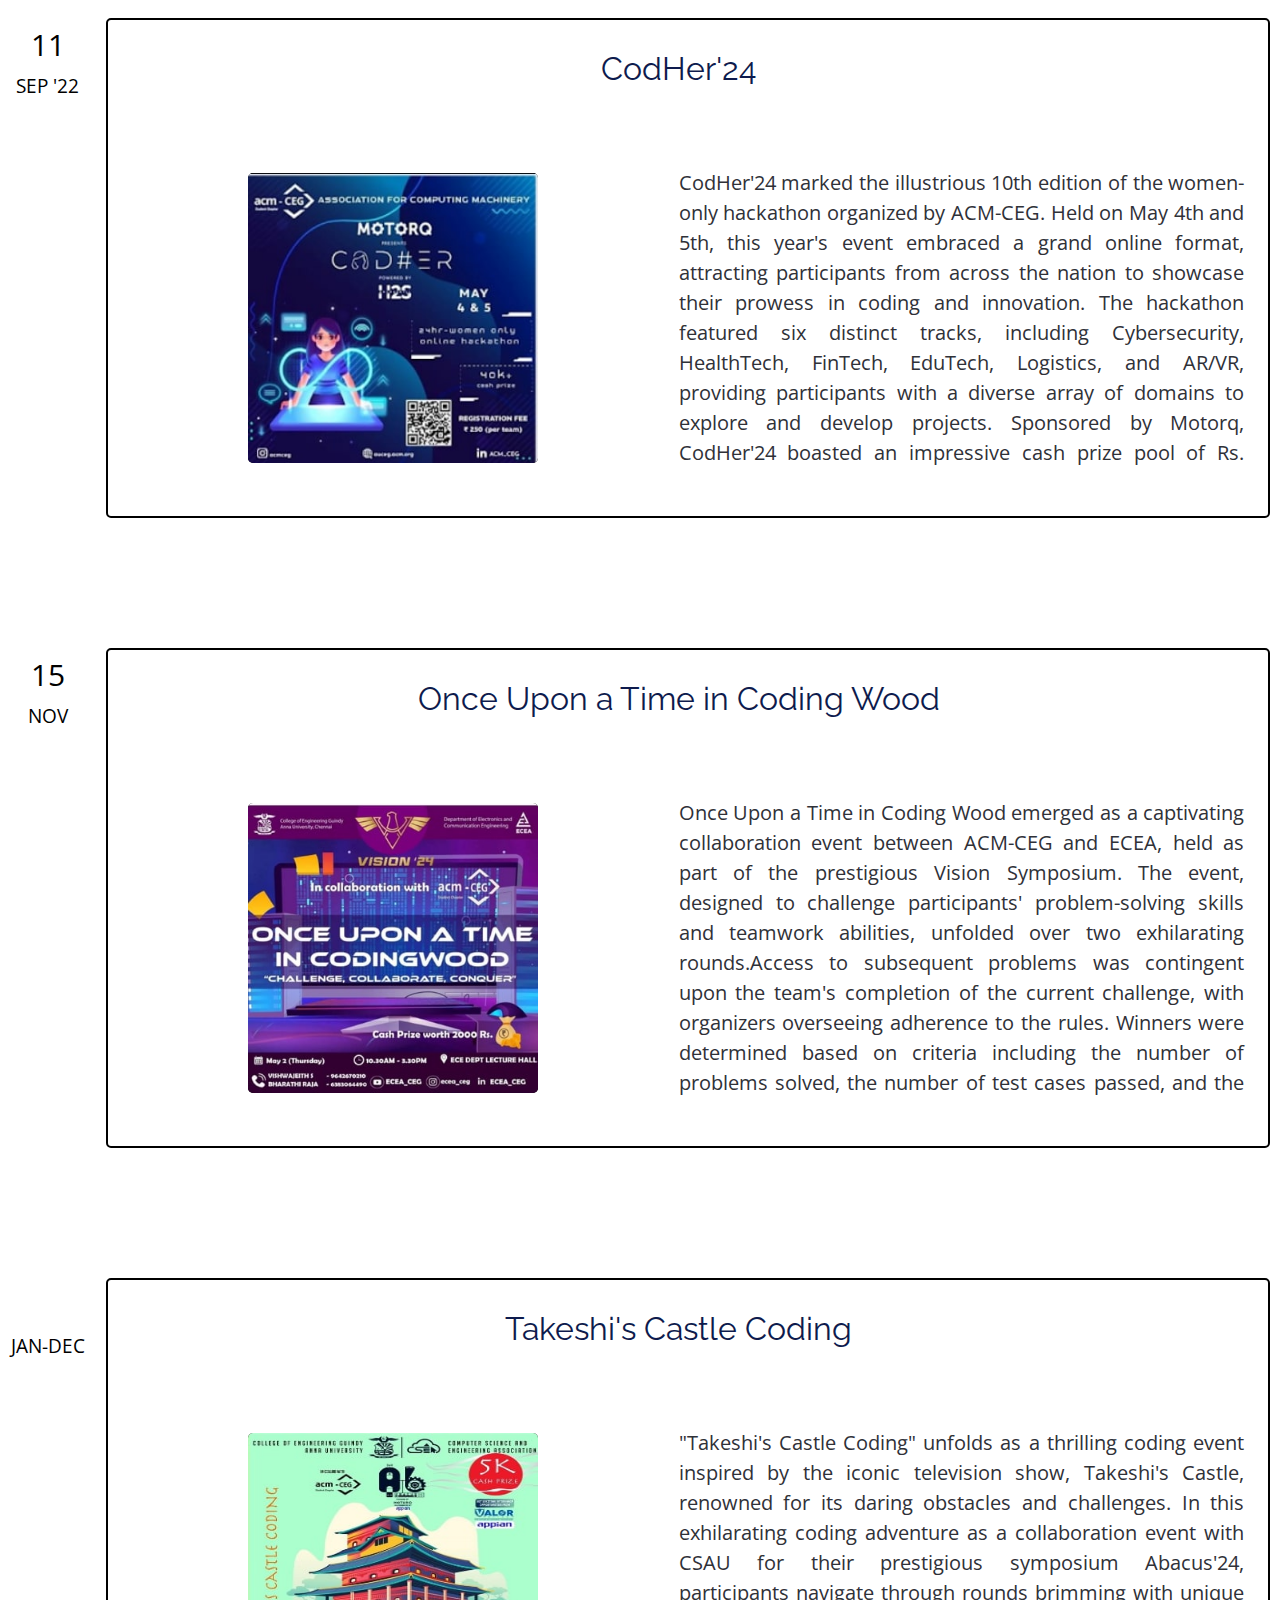
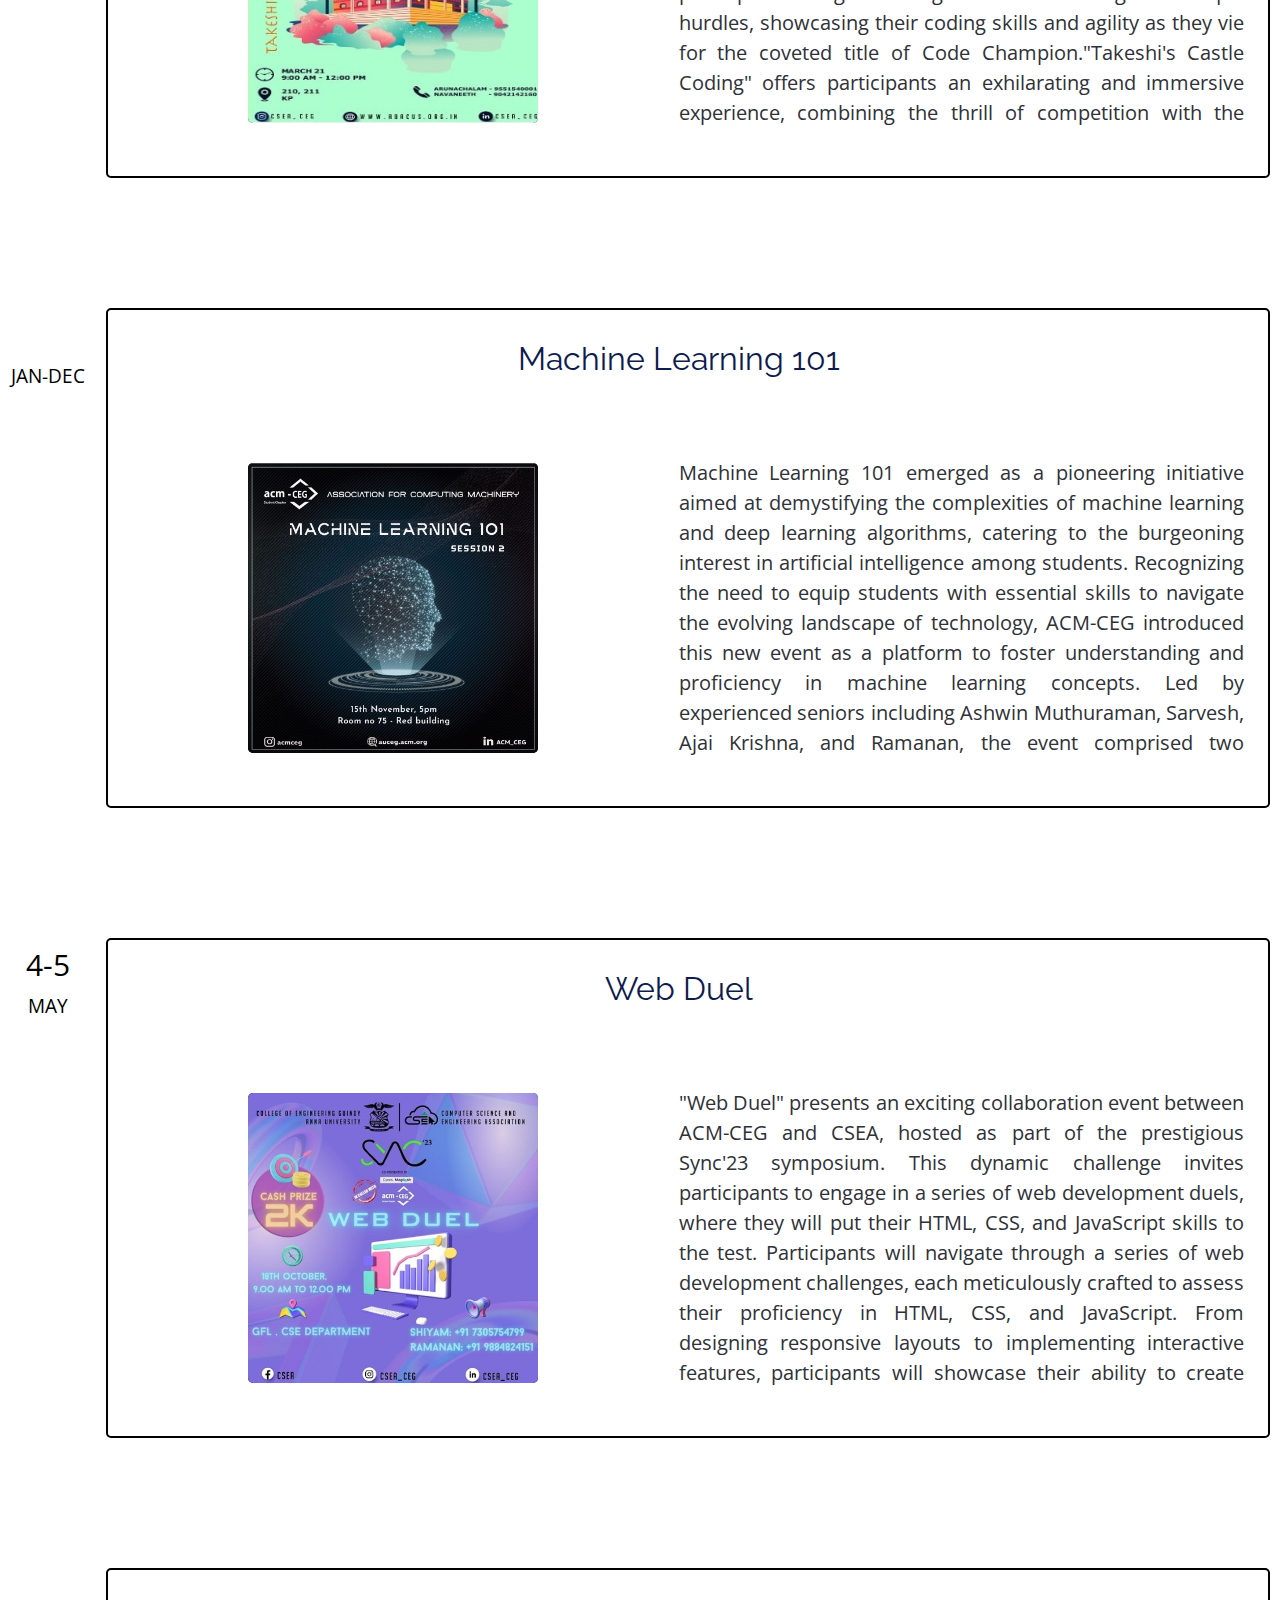
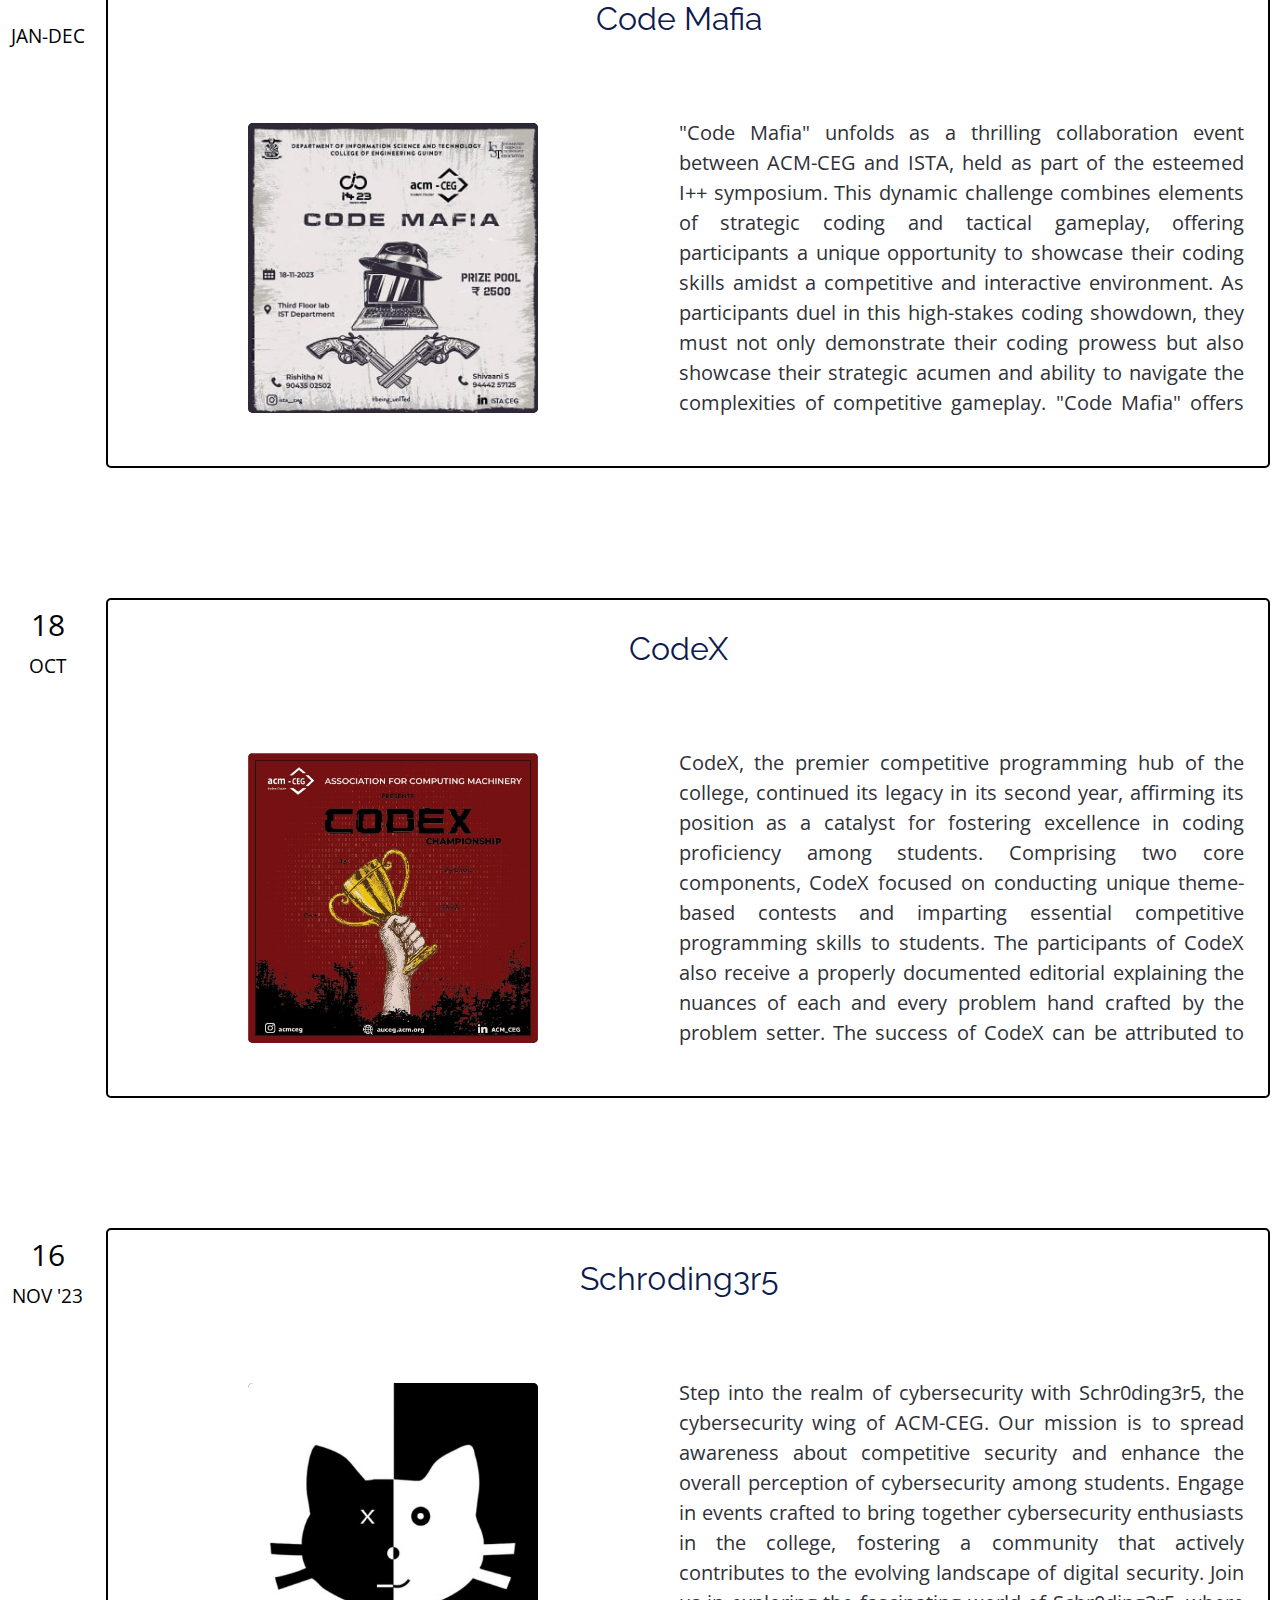
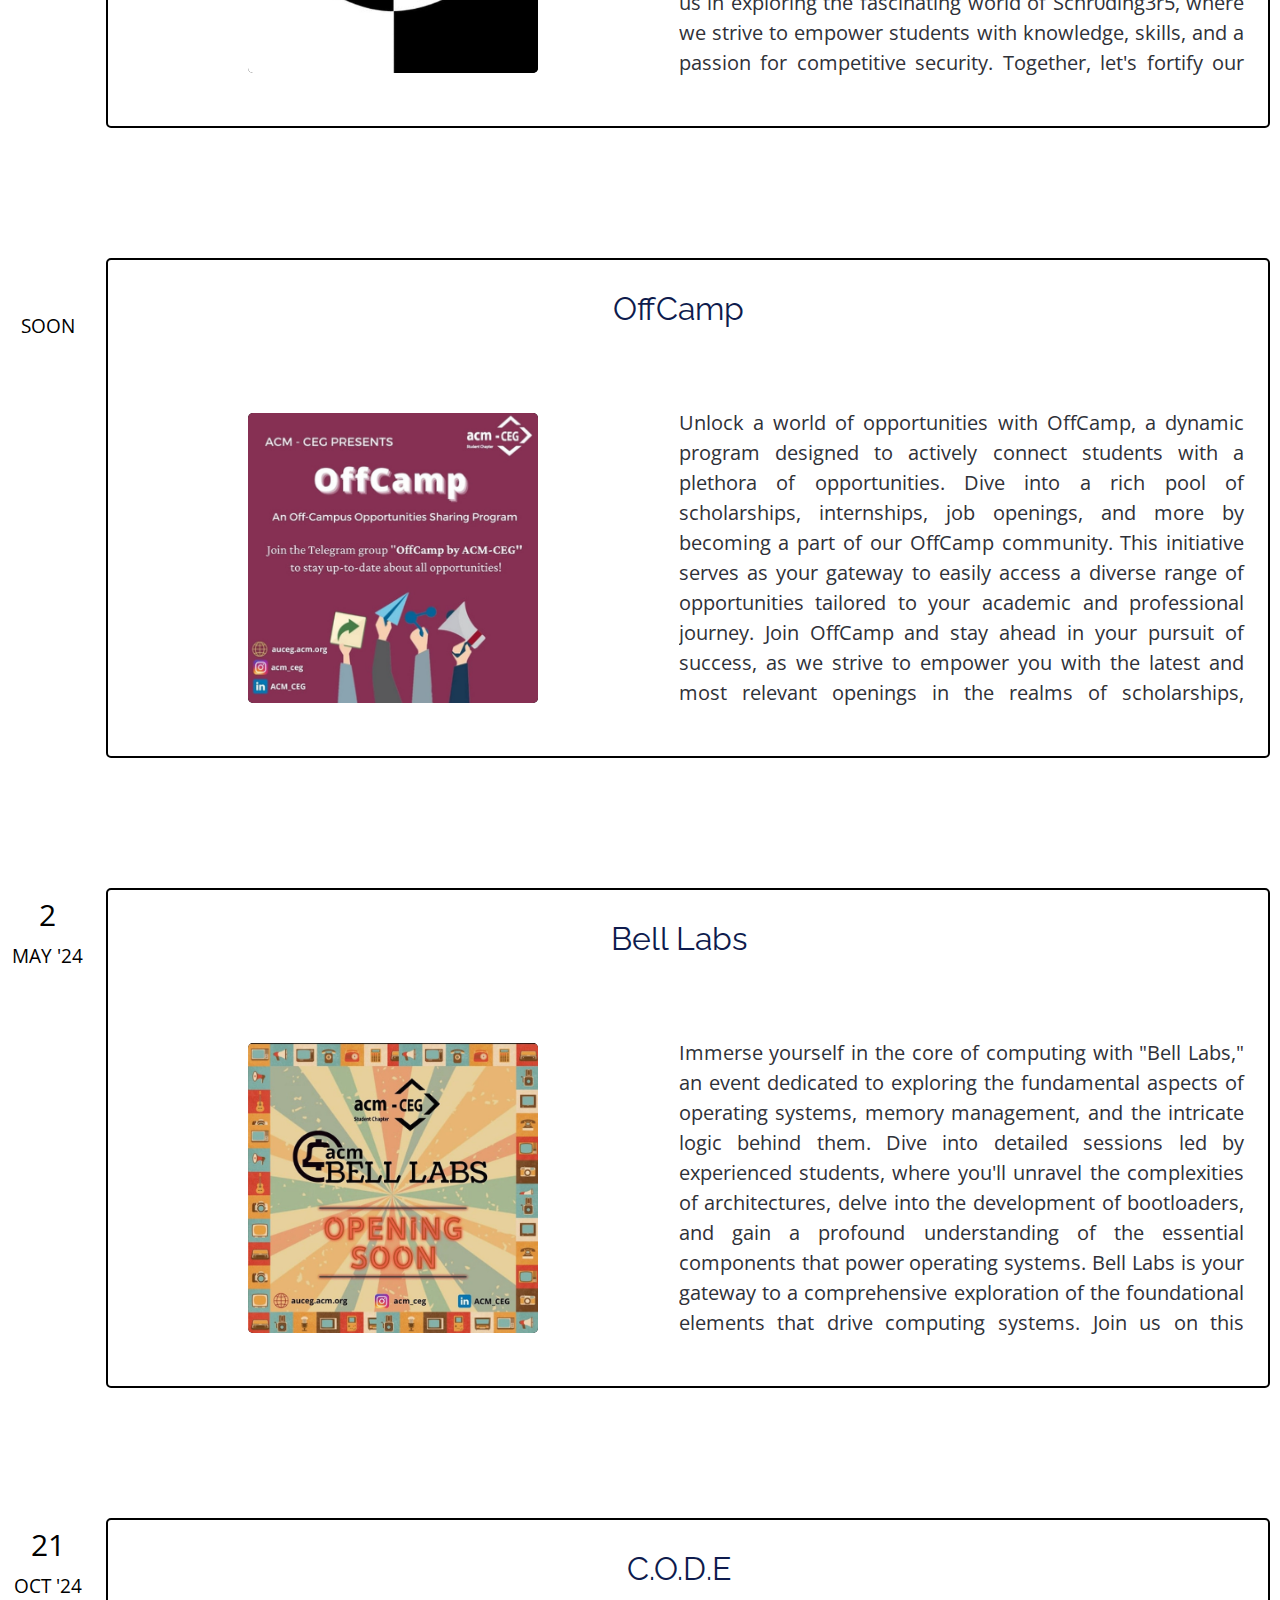
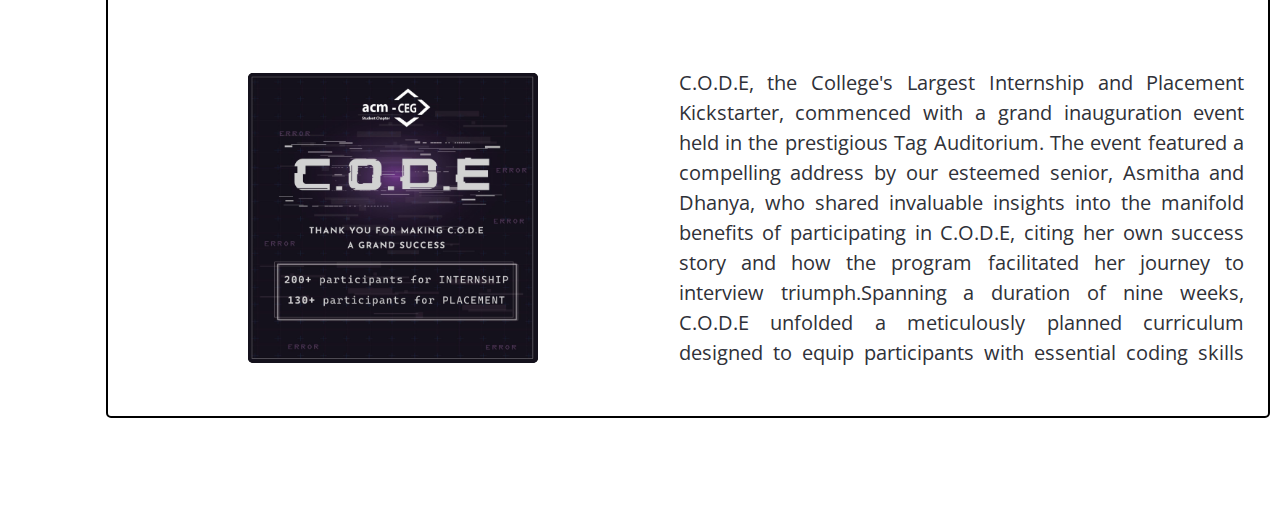
==== commit 51219d8e: "Merge branch 'main' of https://github.com/Hariharan-1010/events_redesign" ====
--- a/events.html
+++ b/events.html
@@ -84,75 +84,76 @@
             <a href="#event12"><img src="assets/locationSVG.svg" class="location tag" id="location-twelve"/></a>
             <div class="polaroid" id="hoverCard-one">
                 <div class="card-txt"> 
+                    <p>Masterclass</p> 
+                </div>
+                <img src="assets/event2/img1.jpg" alt="event poster" width="100%"> 
+            </div>
+            <div class="polaroid" id="hoverCard-two">
+                <div class="card-txt"> 
+                    <p>CodHer'24</p> 
+                </div>
+                <img src="assets/event6/img1.jpg" alt="event poster" width="100%"> 
+            </div>
+            <div class="polaroid" id="hoverCard-three">
+                <div class="card-txt"> 
+                    <p>Once Upon a Time in Coding Wood</p> 
+                </div>
+                <img src="assets/event11/img1.jpg" alt="event poster" width="100%"> 
+            </div>
+            <div class="polaroid" id="hoverCard-four">
+                <div class="card-txt"> 
+                    <p>Takeshi's Coding Castle</p> 
+                </div>
+                <img src="assets/event12/img1.jpg" alt="event poster" width="100%"> 
+            </div>
+            <div class="polaroid" id="hoverCard-five">
+                <div class="card-txt"> 
+                    <p>Machine Learning 101</p> 
+                </div>
+                <img src="assets/event3/img1.jpg" alt="event poster" width="100%"> 
+            </div>
+            <div class="polaroid" id="hoverCard-six">
+                <div class="card-txt"> 
+                    <p>Web Duel</p> 
+                </div>
+                <img src="assets/event8/img1.jpg" alt="event poster" width="100%"> 
+            </div>
+            <div class="polaroid" id="hoverCard-seven">
+                <div class="card-txt"> 
+                    <p>Code Mafia</p> 
+                </div>
+                <img src="assets/event9/img1.jpg" alt="event poster" width="100%"> 
+            </div>
+            <div class="polaroid" id="hoverCard-eight">
+                <div class="card-txt"> 
+                    <p>CodeX</p> 
+                </div>
+                <img src="assets/event7/img1.jpg" alt="event poster" width="100%"> 
+            </div>
+            <div class="polaroid" id="hoverCard-nine">
+                <div class="card-txt"> 
+                    <p>Schr0ding3r5</p> 
+                </div>
+                <img src="assets/event5/img1.jpg" alt="event poster" width="100%"> 
+            </div>
+            <div class="polaroid" id="hoverCard-ten">
+                <div class="card-txt"> 
+                    <p>OffCamp</p> 
+                </div>
+                <img src="assets/event4/img1.jpg" alt="event poster" width="100%"> 
+            </div>
+            <div class="polaroid" id="hoverCard-eleven">
+                <div class="card-txt"> 
+                    <p>Bell labs</p> 
+                    <img src="assets/event10/img1.jpg" alt="event poster" width="100%"> 
+                </div>
+            </div>
+            <div class="polaroid" id="hoverCard-twelve">
+                <div class="card-txt"> 
                     <p>C.O.D.E</p> 
-                </div>
                 <img src="assets/event1/img1.jpg" alt="event poster" width="100%"> 
-            </div>
-            <div class="polaroid" id="hoverCard-two">
-                <div class="card-txt"> 
-                    <p>MASTERCLASS</p> 
-                </div>
-                <img src="assets/event2/img1.jpg" alt="event poster" width="100%"> 
-            </div>
-            <div class="polaroid" id="hoverCard-three">
-                <div class="card-txt"> 
-                    <p>Machine Learning 101</p> 
-                </div>
-                <img src="assets/event3/img1.jpg" alt="event poster" width="100%"> 
-            </div>
-            <div class="polaroid" id="hoverCard-four">
-                <div class="card-txt"> 
-                    <p>OffCamp</p> 
-                </div>
-                <img src="assets/event4/img1.jpg" alt="event poster" width="100%"> 
-            </div>
-            <div class="polaroid" id="hoverCard-five">
-                <div class="card-txt"> 
-                    <p>Schr0ding3r5</p> 
-                </div>
-                <img src="assets/event5/img1.jpg" alt="event poster" width="100%"> 
-            </div>
-            <div class="polaroid" id="hoverCard-six">
-                <div class="card-txt"> 
-                    <p>CODHER'24</p> 
-                </div>
-                <img src="assets/event6/img1.jpg" alt="event poster" width="100%"> 
-            </div>
-            <div class="polaroid" id="hoverCard-seven">
-                <div class="card-txt"> 
-                    <p>CodeX</p> 
-                </div>
-                <img src="assets/event7/img1.jpg" alt="event poster" width="100%"> 
-            </div>
-            <div class="polaroid" id="hoverCard-eight">
-                <div class="card-txt"> 
-                    <p>Web Duel - CSEA</p> 
-                </div>
-                <img src="assets/event8/img1.jpg" alt="event poster" width="100%"> 
-            </div>
-            <div class="polaroid" id="hoverCard-nine">
-                <div class="card-txt"> 
-                    <p>Code Mafia</p> 
-                </div>
-                <img src="assets/event9/img1.jpg" alt="event poster" width="100%"> 
-            </div>
-            <div class="polaroid" id="hoverCard-ten">
-                <div class="card-txt"> 
-                    <p>Bell Labs</p> 
-                </div>
-                <img src="assets/event10/img1.jpg" alt="event poster" width="100%"> 
-            </div>
-            <div class="polaroid" id="hoverCard-eleven">
-                <div class="card-txt"> 
-                    <p>Once Upon A Time In CodingWood</p> 
-                </div>
-                <img src="assets/event11/img1.jpg" alt="event poster" width="100%"> 
-            </div>
-            <div class="polaroid" id="hoverCard-twelve">
-                <div class="card-txt"> 
-                    <p>Takeshi's Castle Coding</p> 
-                </div>
-                <img src="assets/event12/img1.jpg" alt="event poster" width="100%"> 
+
+                </div>
             </div>
         </div>
     </div>
@@ -215,100 +216,32 @@
     </div>
     <div class="event-card-container">
         <div class="event-card event1" id="event1">
-            <h2 class="event-title">C.O.D.E</h2>
-            <div class="image-container">
-                <img src="assets/event1/img1.jpg" class="event-image event1" name="image-event=1" id="image-event=1"/>
+            <h2 class="event-title">MASTERCLASS</h2>
+            <div class="image-container">
+                <img src="assets/event2/img1.jpg" class="event-image event2" name="image-event=1" id="image-event=1"/>
+
                 <!-- <a class="prev-image event1" onclick="plusSlides(this, -1)">&#10094;</a>
                 <a class="next-image event1" onclick="plusSlides(this, 1)">&#10095;</a> -->
             </div>
             <div class="event-content">
-                C.O.D.E, the College's Largest Internship and Placement Kickstarter,
-                commenced with a grand inauguration event held in the prestigious Tag
-                Auditorium. The event featured a compelling address by our esteemed senior,
-                Asmitha and Dhanya, who shared invaluable insights into the manifold
-                benefits of participating in C.O.D.E, citing her own success story and how the
-                program facilitated her journey to interview triumph.Spanning a duration of nine weeks, C.O.D.E unfolded a meticulously planned
-                curriculum designed to equip participants with essential coding skills and
-                industry-relevant knowledge.Moreover, participants were enriched with extensive resources covering
-                pivotal subjects such as Database Management Systems (DBMS), Operating
-                Systems (OS), Networks, and System Design, aligning closely with the
-                demands of prospective employers.
+                Masterclass is an online session series designed for students aspiring to pursue higher education, 
+                offering guidance from seasoned professionals. The series began on August 27th with a session led by 
+                CEG Alumni Vishnu Vasan and Kaushik Narayanan, who shared advice on preparing for the GRE and crafting resumes. 
+                In March, Prithvi led a session focused on the application process, securing financial aid, and adjusting to 
+                life in the US. Masterclass created a vibrant learning community, enriching students with practical insights 
+                and resources for pursuing advanced education, making it a key ACM-CEG initiative.
             </div>
         </div>
         <div class="event-card event2" id="event2">
-            <h2 class="event-title">MASTERCLASS</h2>
-            <div class="image-container">
-                <img src="assets/event2/img1.jpg" class="event-image event2" name="image-event=1" id="image-event=1"/>
+            <h2 class="event-title">CodHer'24</h2>
+            <div class="image-container">
+                <img src="assets/event6/img1.jpg" class="event-image event6" name="image-event=1" id="image-event=1"/>
+
                 <!-- <a class="prev-image event2" onclick="plusSlides(this, -1)">&#10094;</a>
                 <a class="next-image event2" onclick="plusSlides(this, 1)">&#10095;</a> -->
             </div>
             <div class="event-content">
-                Masterclass, an esteemed online session series, provided a platform for
-                students aspiring for higher education to glean insights and guidance from
-                seasoned professionals pursuing their masters. The series commenced on
-                August 27th, with a captivating inaugural session led by Vishnu Vasan and
-                Kaushik Narayanan, distinguished CEG Alumni. They shared invaluable
-                expertise on navigating the path to Masters in Computer Science, offering
-                indispensable advice on cracking the GRE and crafting an impactful resume.
-                
-                Continuing its momentum, the second session of Masterclass took place in
-                March, featuring an enlightening discourse led by Prithvi. With a focus on
-                practicalities, Prithvi delineated crucial steps encompassing the application
-                process, securing financial assistance, and acclimatizing to life in the US for
-                pursuing masters. Throughout the series, participants were enriched with
-                actionable insights and strategic guidance to navigate the intricate maze of
-                higher education pursuits.
-            </div>
-        </div>
-        <div class="event-card event3" id="event3">
-            <h2 class="event-title">Machine Learning 101</h2>
-            <div class="image-container">
-                <img src="assets/event3/img1.jpg" class="event-image event3" name="image-event=1" id="image-event=1"/>
-                <!-- <a class="prev-image event15" onclick="plusSlides(this, -1)">&#10094;</a>
-                <a class="next-image event15" onclick="plusSlides(this, 1)">&#10095;</a> -->
-            </div>
-            <div class="event-content">Machine Learning 101 emerged as a pioneering initiative aimed at
-                demystifying the complexities of machine learning and deep learning
-                algorithms, catering to the burgeoning interest in artificial intelligence among
-                students. Recognizing the need to equip students with essential skills to
-                navigate the evolving landscape of technology, ACM-CEG introduced this new
-                event as a platform to foster understanding and proficiency in machine
-                learning concepts. Led by experienced seniors including Ashwin Muthuraman,
-                Sarvesh, Ajai Krishna, and Ramanan, the event comprised two enlightening
-                sessions designed to elucidate fundamental principles and applications of
-                machine learning.
-            </div>
-        </div>
-        <div class="event-card event4" id="event4">
-            <h2 class="event-title">OffCamp</h2>
-            <div class="image-container">
-                <img src="assets/event4/img1.jpg" class="event-image event4" name="image-event=1" id="image-event=1"/>
-               <!-- <a class="prev-image  event13" onclick="plusSlides(this, -1)">&#10094;</a>
-                <a class="next-image event13" onclick="plusSlides(this, 1)">&#10095;</a> -->
-            </div>
-            <div class="event-content">Unlock a world of opportunities with OffCamp, a dynamic program designed to actively connect students with a plethora of opportunities. Dive into a rich pool of scholarships, internships, job openings, and more by becoming a part of our OffCamp community. This initiative serves as your gateway to easily access a diverse range of opportunities tailored to your academic and professional journey. Join OffCamp and stay ahead in your pursuit of success, as we strive to empower you with the latest and most relevant openings in the realms of scholarships, internships, and job opportunities. Seize the chance to enhance your academic and professional growth with OffCamp.
-            </div>
-        </div>
-        <div class="event-card event5" id="event5">
-            <h2 class="event-title">Schr0ding3r5</h2>
-            <div class="image-container">
-                <img src="assets/event5/img1.jpg" class="event-image event5" name="image-event=1" id="image-event=1"/>
-                <!-- <a class="prev-image event5" onclick="plusSlides(this, -1)">&#10094;</a>
-                <a class="next-image event5" onclick="plusSlides(this, 1)">&#10095;</a> -->
-            </div>
-            <div class="event-content">
-                Step into the realm of cybersecurity with Schr0ding3r5, the cybersecurity wing of ACM-CEG. Our mission is to spread awareness about competitive security and enhance the overall perception of cybersecurity among students. Engage in events crafted to bring together cybersecurity enthusiasts in the college, fostering a community that actively contributes to the evolving landscape of digital security. Join us in exploring the fascinating world of Schr0ding3r5, where we strive to empower students with knowledge, skills, and a passion for competitive security. Together, let's fortify our 
-                understanding of cybersecurity and contribute to a safer digital future.
-            </div>
-        </div>
-        <div class="event-card event6" id="event6">
-            <h2 class="event-title">CODHER'24</h2>
-            <div class="image-container">
-                <img src="assets/event6/img1.jpg" class="event-image event6" name="image-event=1" id="image-event=1"/>
-                <!-- <a class="prev-image event6" onclick="plusSlides(this, -1)">&#10094;</a>
-                <a class="next-image event6" onclick="plusSlides(this, 1)">&#10095;</a> -->
-            </div>
-            <div class="event-content">CodHer'24 marked the illustrious 10th edition of the women-only hackathon
+                CodHer'24 marked the illustrious 10th edition of the women-only hackathon
                 organized by ACM-CEG. Held on May 4th and 5th, this year's event
                 embraced a grand online format, attracting participants from across the nation
                 to showcase their prowess in coding and innovation. The hackathon featured
@@ -320,88 +253,16 @@
                 stimulating event. Hack2skill served as the official platform partner for
                 registration and submission, offering participants a seamless and user-friendly
                 experience throughout the hackathon journey.
-            </div>
-        </div>
-        <div class="event-card event7" id="event7">
-            <h2 class="event-title">CodeX</h2>
-            <div class="image-container">
-                <img src="assets/event7/img1.jpg" class="event-image event7" name="image-event=1" id="image-event=1"/>
-                <!-- <a class="prev-image event7" onclick="plusSlides(this, -1)">&#10094;</a> -->
-                <!-- <a class="next-image event7" onclick="plusSlides(this, 1)">&#10095;</a> -->
-            </div>
-            <div class="event-content">CodeX, the premier competitive programming hub of the college, continued its
-                legacy in its second year, affirming its position as a catalyst for fostering
-                excellence in coding proficiency among students. Comprising two core
-                components, CodeX focused on conducting unique theme-based contests
-                and imparting essential competitive programming skills to students. The
-                participants of CodeX also receive a properly documented editorial explaining
-                the nuances of each and every problem hand crafted by the problem setter.
-                The success of CodeX can be attributed to the diligent efforts of the CP Wing
-                team, who meticulously crafted and curated problems tailored to the thematic
-                contests. Their dedication and expertise ensured the seamless execution of
-                the events, contributing to the overall success and impact of CodeX within the
-                college.
-            </div>
-        </div>
-        <div class="event-card event8" id="event8">
-            <h2 class="event-title">Web Duel - CSEA</h2>
-            <div class="image-container">
-                <img src="assets/event8/img1.jpg" class="event-image event8" name="image-event=1" id="image-event=1"/>
-                <!-- <a class="prev-image event8" onclick="plusSlides(this, -1)">&#10094;</a>
-                <a class="next-image event8" onclick="plusSlides(this, 1)">&#10095;</a> -->
-            </div>
-            <div class="event-content">"Web Duel" presents an exciting collaboration event between ACM-CEG and
-                CSEA, hosted as part of the prestigious Sync'23 symposium. This dynamic
-                challenge invites participants to engage in a series of web development duels,
-                where they will put their HTML, CSS, and JavaScript skills to the test.
-                Participants will navigate through a series of web development challenges,
-                each meticulously crafted to assess their proficiency in HTML, CSS, and
-                JavaScript. From designing responsive layouts to implementing interactive
-                features, participants will showcase their ability to create dynamic and visually
-                appealing web pages within the given constraints.
-                "Web Duel" promises an exhilarating journey for participants, as they
-                compete, learn, and push the boundaries of their web development expertise
-                in pursuit of victory and recognition as top web developers.
-            </div>
-        </div>
-        <div class="event-card event9" id="event9">
-            <h2 class="event-title">Code Mafia</h2>
-            <div class="image-container">
-                <img src="assets/event9/img1.jpg" class="event-image event9" name="image-event=1" id="image-event=1"/>
-                <!-- <a class="prev-image event9" onclick="plusSlides(this, -1)">&#10094;</a>
-                <a class="next-image event9" onclick="plusSlides(this, 1)">&#10095;</a> -->
-
-            </div>
-            <div class="event-content">"Code Mafia" unfolds as a thrilling collaboration event between ACM-CEG
-                and ISTA, held as part of the esteemed I++ symposium. This dynamic
-                challenge combines elements of strategic coding and tactical gameplay,
-                offering participants a unique opportunity to showcase their coding skills
-                amidst a competitive and interactive environment.
-                As participants duel in this high-stakes coding showdown, they must not only
-                demonstrate their coding prowess but also showcase their strategic acumen
-                and ability to navigate the complexities of competitive gameplay. "Code Mafia"
-                offers participants an exhilarating fusion of coding challenges and tactical
-                strategy, culminating in an immersive and engaging experience that promises
-                to push participants to their limits and crown the ultimate Code Mafia
-                champion.
-            </div>
-        </div>
-        <div class="event-card event10" id="event10">
-            <h2 class="event-title">Bell Labs</h2>
-            <div class="image-container">
-                <img src="assets/event10/img1.jpg" class="event-image event10" name="image-event=1" id="image-event=1"/>
-                <!-- <a class="prev-image event10" onclick="plusSlides(this, -1)">&#10094;</a>
-                <a class="next-image event10" onclick="plusSlides(this, 1)">&#10095;</a> -->
-            </div>
-            <div class="event-content">Immerse yourself in the core of computing with "Bell Labs," an event dedicated to exploring the fundamental aspects of operating systems, memory management, and the intricate logic behind them. Dive into detailed sessions led by experienced students, where you'll unravel the complexities of architectures, delve into the development of bootloaders, and gain a profound understanding of the essential components that power operating systems. Bell Labs is your gateway to a comprehensive exploration of the foundational elements that drive computing systems. Join us on this enlightening journey and deepen your knowledge of operating systems and their critical functionalities.
-            </div>
-        </div>
-        <div class="event-card event11" id="event11">
-            <h2 class="event-title">Once Upon A Time In CodingWood</h2>
+
+            </div>
+        </div>
+        <div class="event-card event3" id="event3">
+            <h2 class="event-title">Once Upon a Time in Coding Wood</h2>
             <div class="image-container">
                 <img src="assets/event11/img1.jpg" class="event-image event11" name="image-event=1" id="image-event=1"/>
-                <!-- <a class="prev-image event11" onclick="plusSlides(this, -1)">&#10094;</a>
-                <a class="next-image event11" onclick="plusSlides(this, 1)">&#10095;</a> -->
+
+                <!-- <a class="prev-image event15" onclick="plusSlides(this, -1)">&#10094;</a>
+                <a class="next-image event15" onclick="plusSlides(this, 1)">&#10095;</a> -->
             </div>
             <div class="event-content">Once Upon a Time in Coding Wood emerged as a captivating collaboration
                 event between ACM-CEG and ECEA, held as part of the prestigious Vision
@@ -420,12 +281,12 @@
                 problem-solving and teamwork among aspiring technologists.
             </div>
         </div>
-        <div class="event-card event12" id="event12">
+        <div class="event-card event4" id="event4">
             <h2 class="event-title">Takeshi's Castle Coding</h2>
             <div class="image-container">
                 <img src="assets/event12/img1.jpg" class="event-image event12" name="image-event=1" id="image-event=1"/>
-                <!-- <a class="prev-image event12" onclick="plusSlides(this, -1)">&#10094;</a> -->
-                <!-- <a class="next-image event12" onclick="plusSlides(this, 1)">&#10095;</a> -->
+               <!-- <a class="prev-image  event13" onclick="plusSlides(this, -1)">&#10094;</a>
+                <a class="next-image event13" onclick="plusSlides(this, 1)">&#10095;</a> -->
             </div>
             <div class="event-content">"Takeshi's Castle Coding" unfolds as a thrilling coding event inspired by the
                 iconic television show, Takeshi's Castle, renowned for its daring obstacles and
@@ -437,7 +298,160 @@
                 competition with the excitement of problem-solving, as they aim to emerge
                 victorious and claim the title of Code Champion.
             </div>
-        </div>
+            
+        </div>
+        <div class="event-card event5" id="event5">
+            <h2 class="event-title">Machine Learning 101</h2>
+            <div class="image-container">
+                <img src="assets/event3/img1.jpg" class="event-image event3" name="image-event=1" id="image-event=1"/>
+                <!-- <a class="prev-image event5" onclick="plusSlides(this, -1)">&#10094;</a>
+                <a class="next-image event5" onclick="plusSlides(this, 1)">&#10095;</a> -->
+            </div>
+            <div class="event-content">Machine Learning 101 emerged as a pioneering initiative aimed at
+                demystifying the complexities of machine learning and deep learning
+                algorithms, catering to the burgeoning interest in artificial intelligence among
+                students. Recognizing the need to equip students with essential skills to
+                navigate the evolving landscape of technology, ACM-CEG introduced this new
+                event as a platform to foster understanding and proficiency in machine
+                learning concepts. Led by experienced seniors including Ashwin Muthuraman,
+                Sarvesh, Ajai Krishna, and Ramanan, the event comprised two enlightening
+                sessions designed to elucidate fundamental principles and applications of
+                machine learning.
+            </div>
+        </div>
+        <div class="event-card event6" id="event6">
+                <h2 class="event-title">Web Duel</h2>
+                <div class="image-container">
+                <img src="assets/event8/img1.jpg" class="event-image event8" name="image-event=1" id="image-event=1"/>
+
+                    <!-- <a class="prev-image event6" onclick="plusSlides(this, -1)">&#10094;</a>
+                    <a class="next-image event6" onclick="plusSlides(this, 1)">&#10095;</a> -->
+                </div>
+                <div class="event-content">"Web Duel" presents an exciting collaboration event between ACM-CEG and
+                    CSEA, hosted as part of the prestigious Sync'23 symposium. This dynamic
+                    challenge invites participants to engage in a series of web development duels,
+                    where they will put their HTML, CSS, and JavaScript skills to the test.
+                    Participants will navigate through a series of web development challenges,
+                    each meticulously crafted to assess their proficiency in HTML, CSS, and
+                    JavaScript. From designing responsive layouts to implementing interactive
+                    features, participants will showcase their ability to create dynamic and visually
+                    appealing web pages within the given constraints.
+                    "Web Duel" promises an exhilarating journey for participants, as they
+                    compete, learn, and push the boundaries of their web development expertise
+                    in pursuit of victory and recognition as top web developers.
+                </div>
+        </div>
+        <div class="event-card event7" id="event7">
+                <h2 class="event-title">Code Mafia</h2>
+                <div class="image-container">
+                <img src="assets/event9/img1.jpg" class="event-image event9" name="image-event=1" id="image-event=1"/>
+
+                <!-- <a class="prev-image event7" onclick="plusSlides(this, -1)">&#10094;</a> -->
+                <!-- <a class="next-image event7" onclick="plusSlides(this, 1)">&#10095;</a> -->
+                </div>
+            <div class="event-content">
+                "Code Mafia" unfolds as a thrilling collaboration event between ACM-CEG
+                and ISTA, held as part of the esteemed I++ symposium. This dynamic
+                challenge combines elements of strategic coding and tactical gameplay,
+                offering participants a unique opportunity to showcase their coding skills
+                amidst a competitive and interactive environment.
+                As participants duel in this high-stakes coding showdown, they must not only
+                demonstrate their coding prowess but also showcase their strategic acumen
+                and ability to navigate the complexities of competitive gameplay. "Code Mafia"
+                offers participants an exhilarating fusion of coding challenges and tactical
+                strategy, culminating in an immersive and engaging experience that promises
+                to push participants to their limits and crown the ultimate Code Mafia
+                champion.
+            </div>
+        </div>
+        <div class="event-card event8" id="event8">
+            <h2 class="event-title">CodeX</h2>
+            <div class="image-container">
+                <img src="assets/event7/img1.jpg" class="event-image event7" name="image-event=1" id="image-event=1"/>
+
+                <!-- <a class="prev-image event8" onclick="plusSlides(this, -1)">&#10094;</a>
+                <a class="next-image event8" onclick="plusSlides(this, 1)">&#10095;</a> -->
+            </div>
+            <div class="event-content">CodeX, the premier competitive programming hub of the college, continued its
+                legacy in its second year, affirming its position as a catalyst for fostering
+                excellence in coding proficiency among students. Comprising two core
+                components, CodeX focused on conducting unique theme-based contests
+                and imparting essential competitive programming skills to students. The
+                participants of CodeX also receive a properly documented editorial explaining
+                the nuances of each and every problem hand crafted by the problem setter.
+                The success of CodeX can be attributed to the diligent efforts of the CP Wing
+                team, who meticulously crafted and curated problems tailored to the thematic
+                contests. Their dedication and expertise ensured the seamless execution of
+                the events, contributing to the overall success and impact of CodeX within the
+                college.
+            </div>
+        </div>
+        <div class="event-card event9" id="event9">
+            <h2 class="event-title">Schr0ding3r5</h2>
+            <div class="image-container">
+                <img src="assets/event5/img1.jpg" class="event-image event5" name="image-event=1" id="image-event=1"/>
+
+                <!-- <a class="prev-image event9" onclick="plusSlides(this, -1)">&#10094;</a>
+                <a class="next-image event9" onclick="plusSlides(this, 1)">&#10095;</a> -->
+
+            </div>
+            <div class="event-content">Step into the realm of cybersecurity with Schr0ding3r5, the cybersecurity wing of ACM-CEG. 
+                Our mission is to spread awareness about competitive security and enhance the overall perception of cybersecurity among students. 
+                Engage in events crafted to bring together cybersecurity enthusiasts in the college, fostering a community that actively contributes to the evolving 
+                landscape of digital security. Join us in exploring the fascinating world of Schr0ding3r5, where we strive to empower students with knowledge, skills, 
+                and a passion for competitive security. Together, let's fortify our 
+                understanding of cybersecurity and contribute to a safer digital future.
+            </div>
+        </div>
+        <div class="event-card event10" id="event10">
+            <h2 class="event-title">OffCamp</h2>
+            <div class="image-container">
+                <img src="assets/event4/img1.jpg" class="event-image event4" name="image-event=1" id="image-event=1"/>
+                <!-- <a class="prev-image event10" onclick="plusSlides(this, -1)">&#10094;</a>
+                <a class="next-image event10" onclick="plusSlides(this, 1)">&#10095;</a> -->
+            </div>
+            <div class="event-content">Unlock a world of opportunities with OffCamp, a dynamic program designed to actively connect students with a plethora of opportunities. 
+                Dive into a rich pool of scholarships, internships, job openings, and more by becoming a part of our OffCamp community. 
+                This initiative serves as your gateway to easily access a diverse range of opportunities tailored to your academic and professional journey. 
+                Join OffCamp and stay ahead in your pursuit of success, as we strive to empower you with the latest and most relevant openings in the realms of scholarships, 
+                internships, and job opportunities. Seize the chance to enhance your academic and professional growth with OffCamp.
+            </div>
+        </div>
+        <div class="event-card event11" id="event11">
+            <h2 class="event-title">Bell Labs</h2>
+            <div class="image-container">
+                <img src="assets/event10/img1.jpg" class="event-image event10" name="image-event=1" id="image-event=1"/>
+
+                <!-- <a class="prev-image event11" onclick="plusSlides(this, -1)">&#10094;</a>
+                <a class="next-image event11" onclick="plusSlides(this, 1)">&#10095;</a> -->
+            </div>
+            <div class="event-content">Immerse yourself in the core of computing with "Bell Labs," an event dedicated to exploring the fundamental aspects of 
+                operating systems, memory management, and the intricate logic behind them. Dive into detailed sessions led by experienced students, 
+                where you'll unravel the complexities of architectures, delve into the development of bootloaders, and gain a profound understanding of the 
+                essential components that power operating systems. Bell Labs is your gateway to a comprehensive exploration of the foundational elements that drive 
+                computing systems. Join us on this enlightening journey and deepen your knowledge of operating systems and their critical functionalities.
+            </div>
+        </div>
+        <div class="event-card event12" id="event12">
+            <h2 class="event-title">C.O.D.E</h2>
+            <div class="image-container">
+                <img src="assets/event1/img1.jpg" class="event-image event1" name="image-event=1" id="image-event=1"/>
+                <!-- <a class="prev-image event12" onclick="plusSlides(this, -1)">&#10094;</a> -->
+                <!-- <a class="next-image event12" onclick="plusSlides(this, 1)">&#10095;</a> -->
+            </div>
+            <div class="event-content">C.O.D.E, the College's Largest Internship and Placement Kickstarter,
+                commenced with a grand inauguration event held in the prestigious Tag
+                Auditorium. The event featured a compelling address by our esteemed senior,
+                Asmitha and Dhanya, who shared invaluable insights into the manifold
+                benefits of participating in C.O.D.E, citing her own success story and how the
+                program facilitated her journey to interview triumph.Spanning a duration of nine weeks, C.O.D.E unfolded a meticulously planned
+                curriculum designed to equip participants with essential coding skills and
+                industry-relevant knowledge.Moreover, participants were enriched with extensive resources covering
+                pivotal subjects such as Database Management Systems (DBMS), Operating
+                Systems (OS), Networks, and System Design, aligning closely with the
+                demands of prospective employers.
+            </div>
+
 
         </div>
     
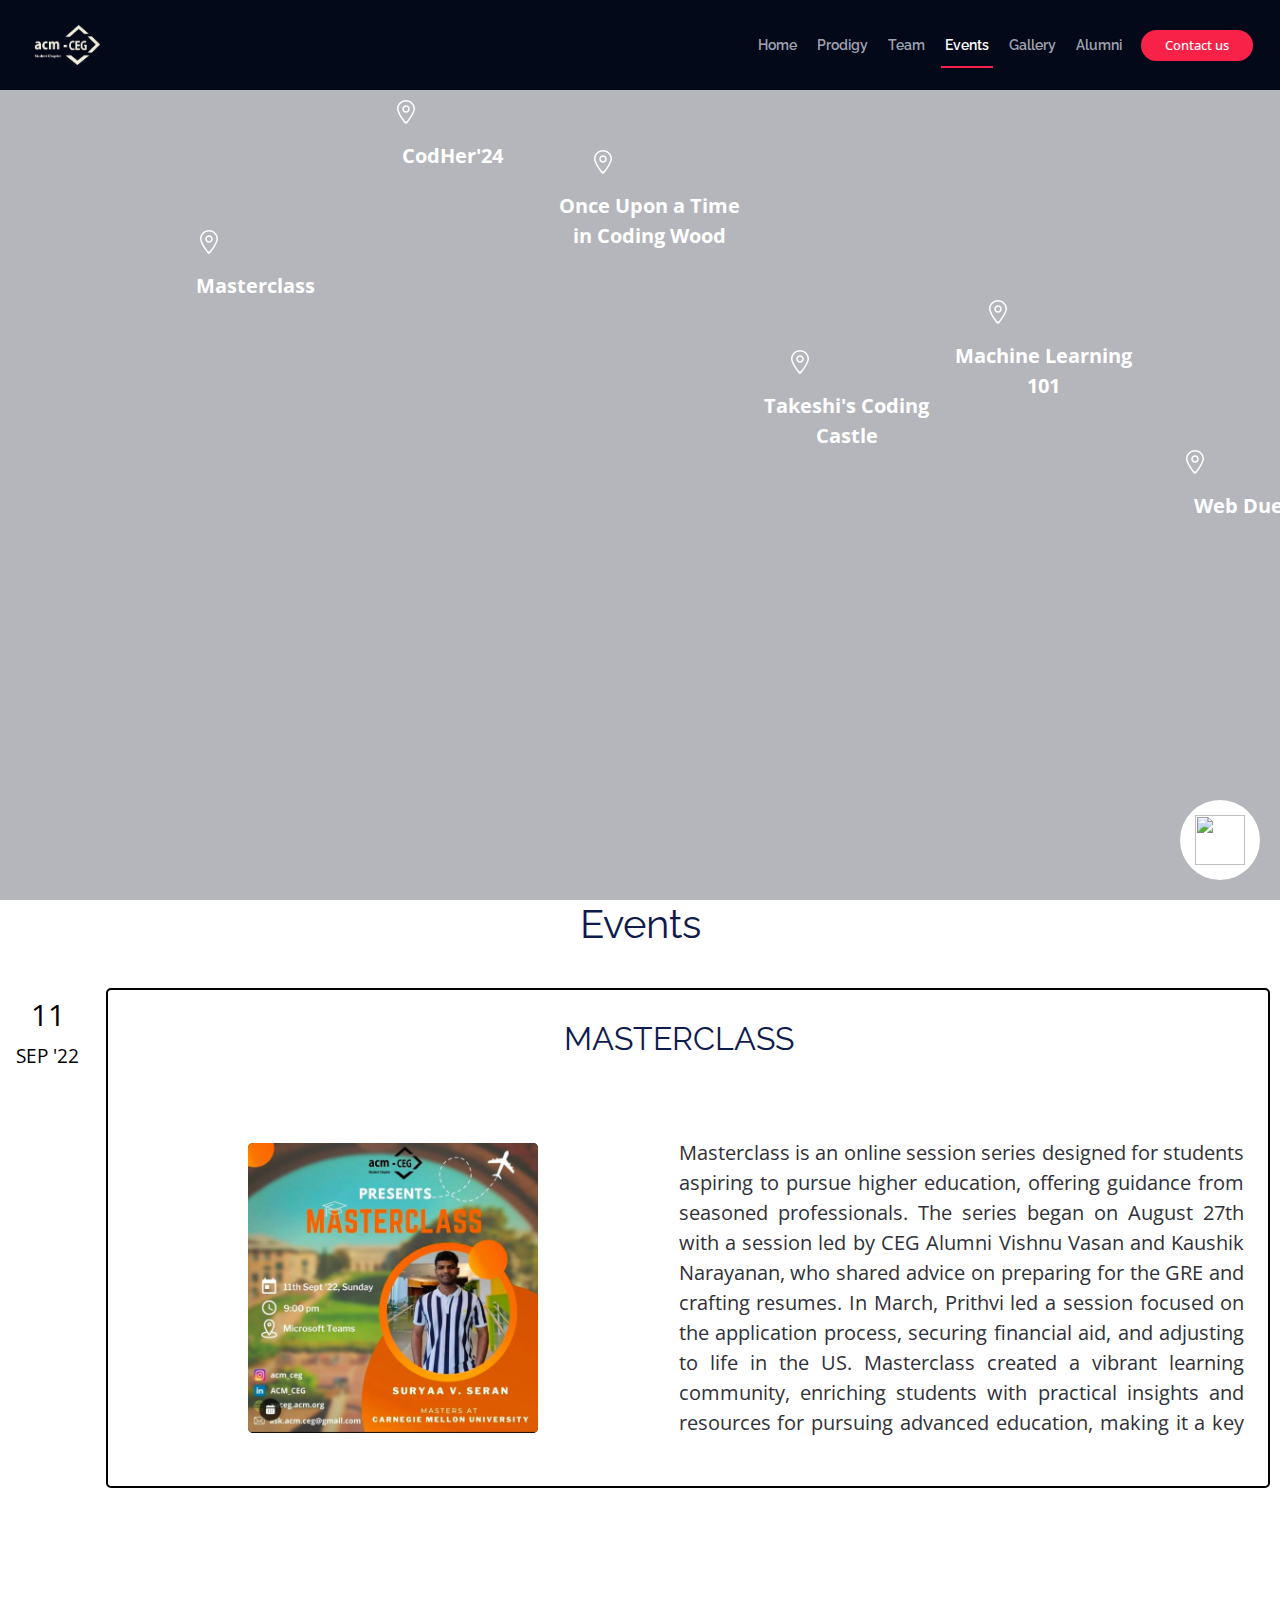
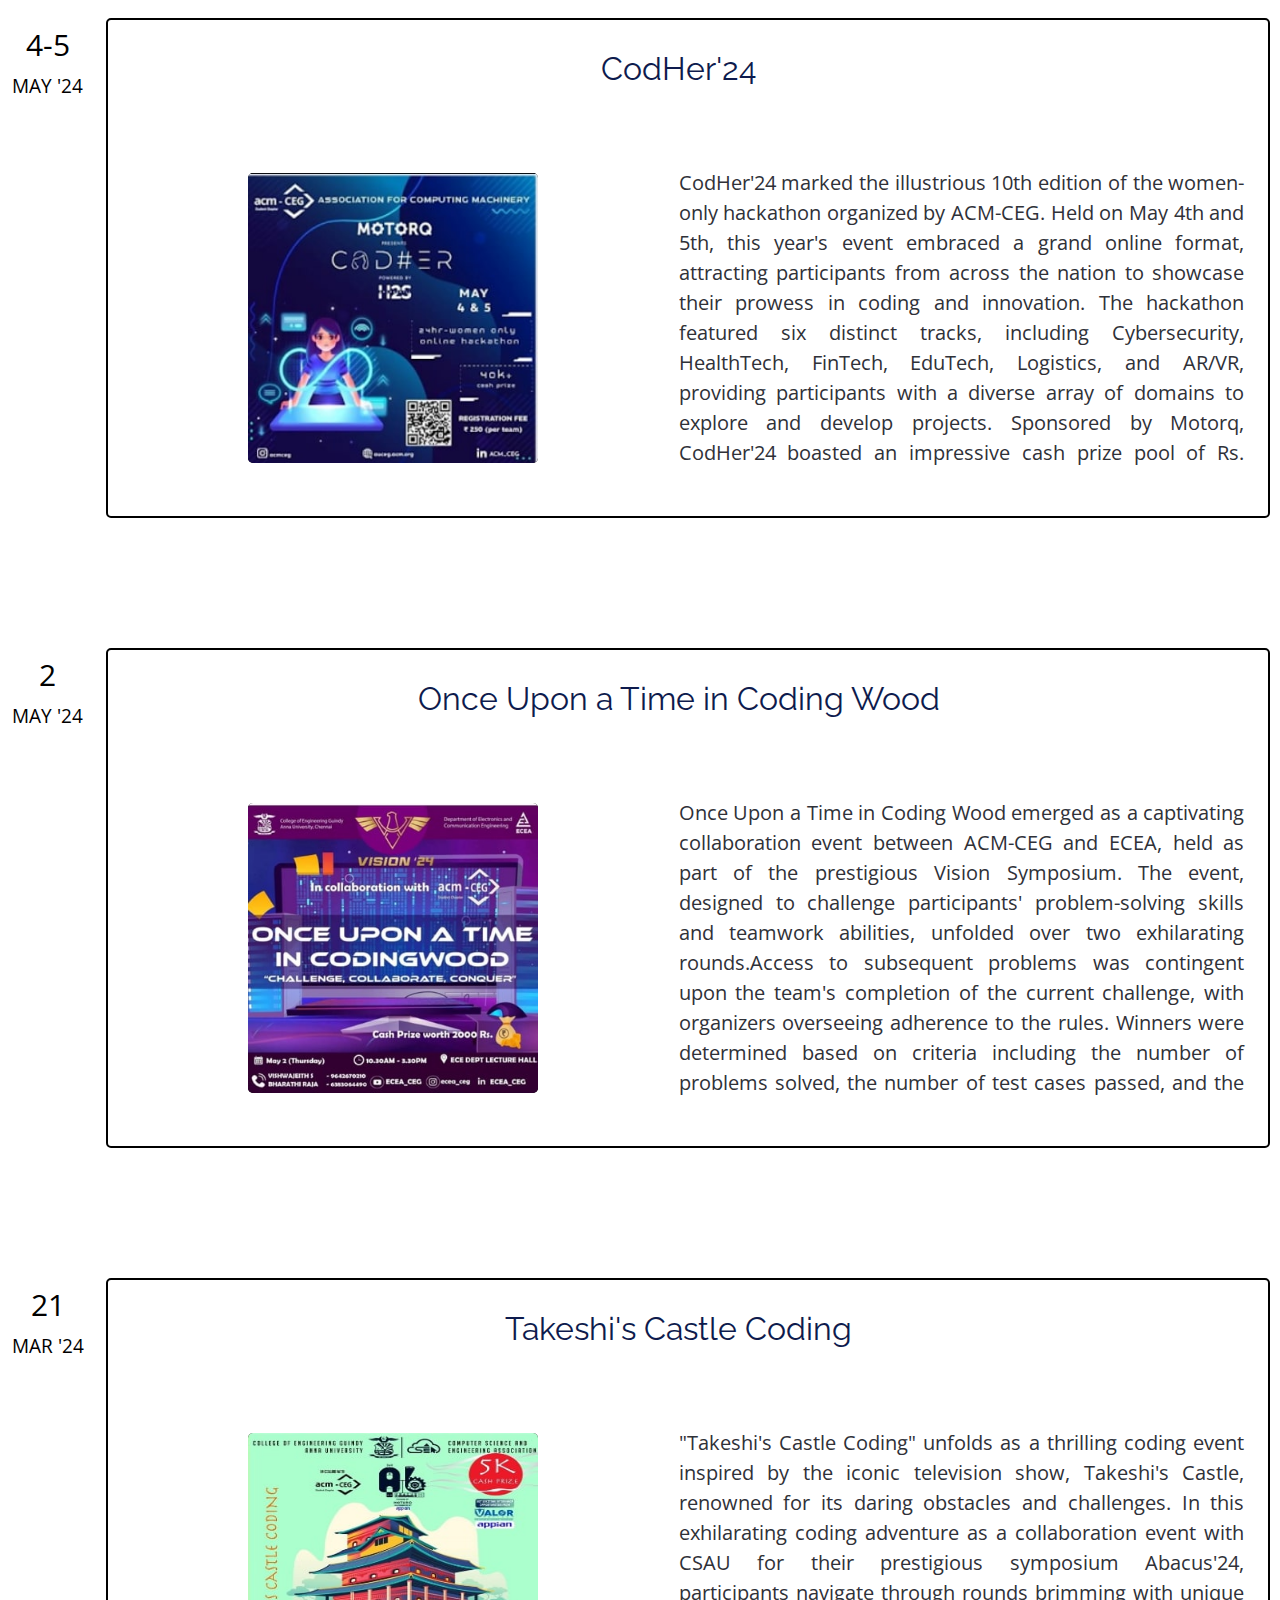
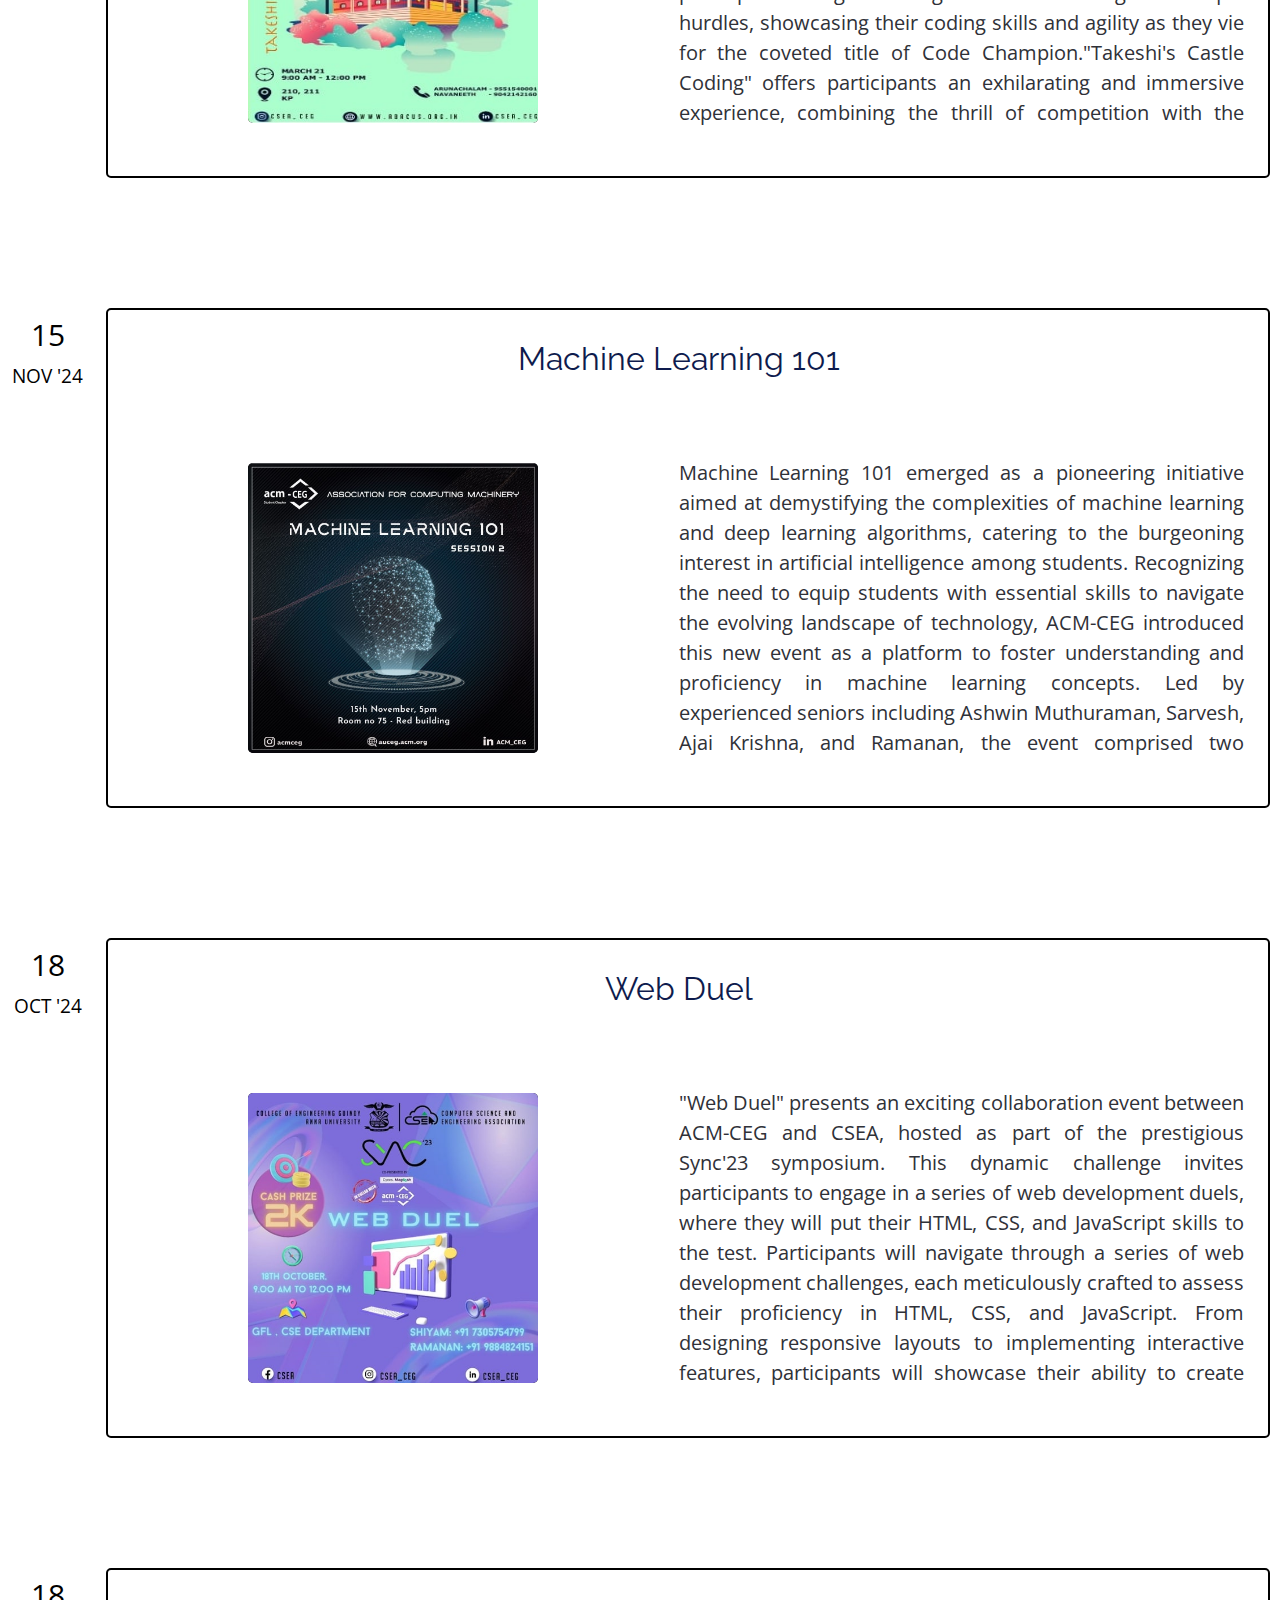
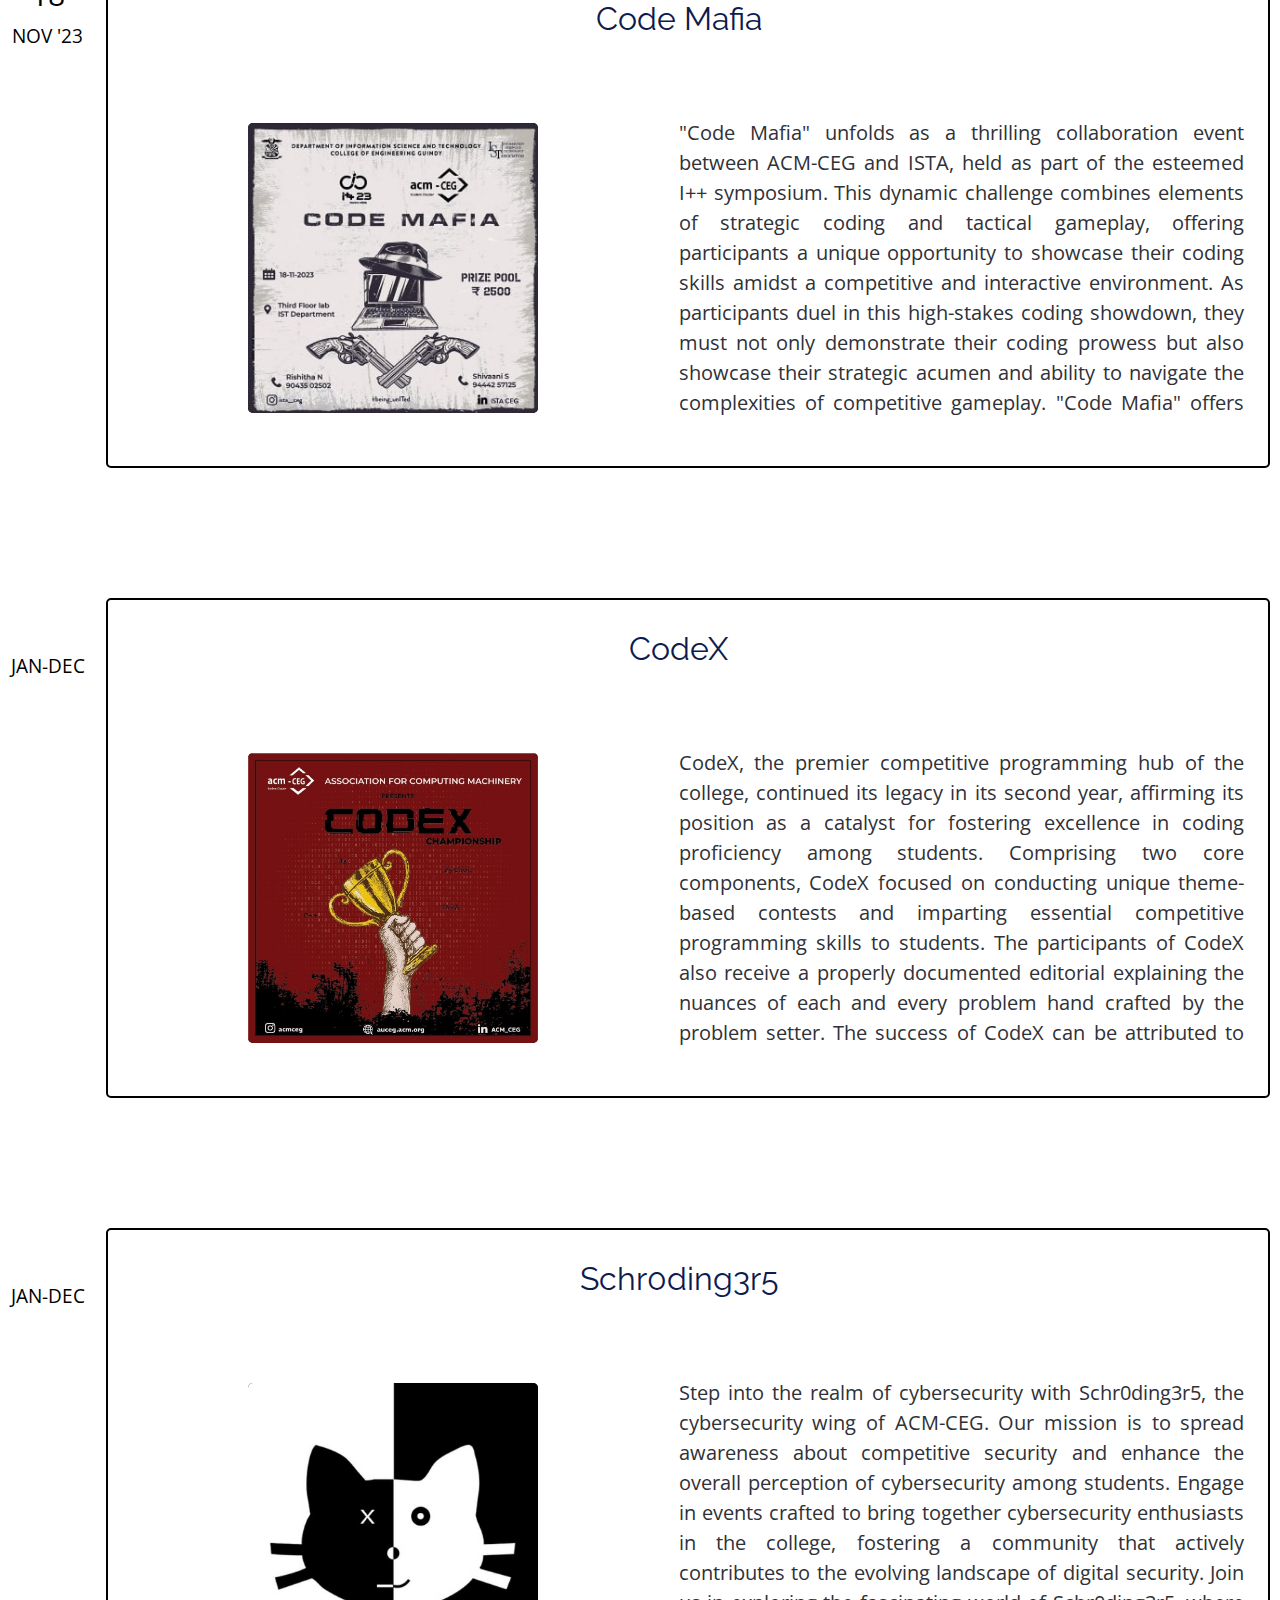
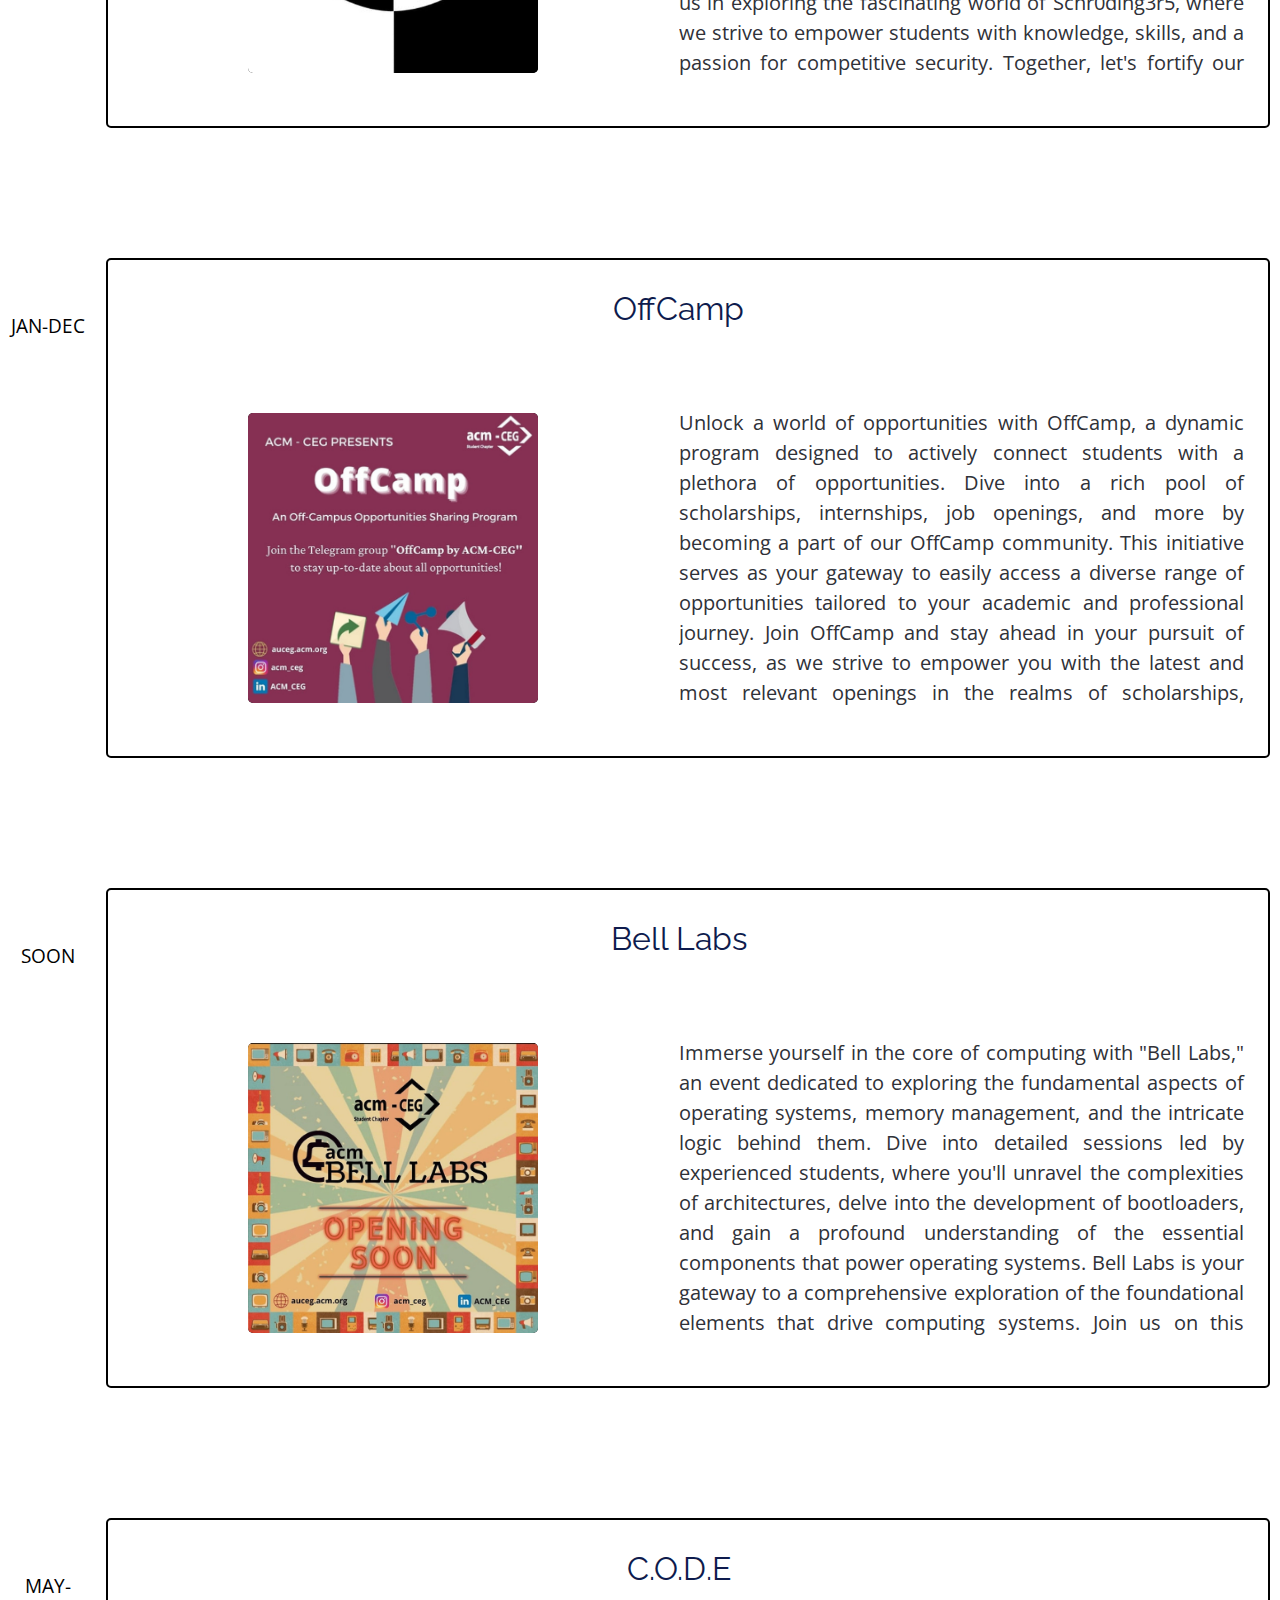
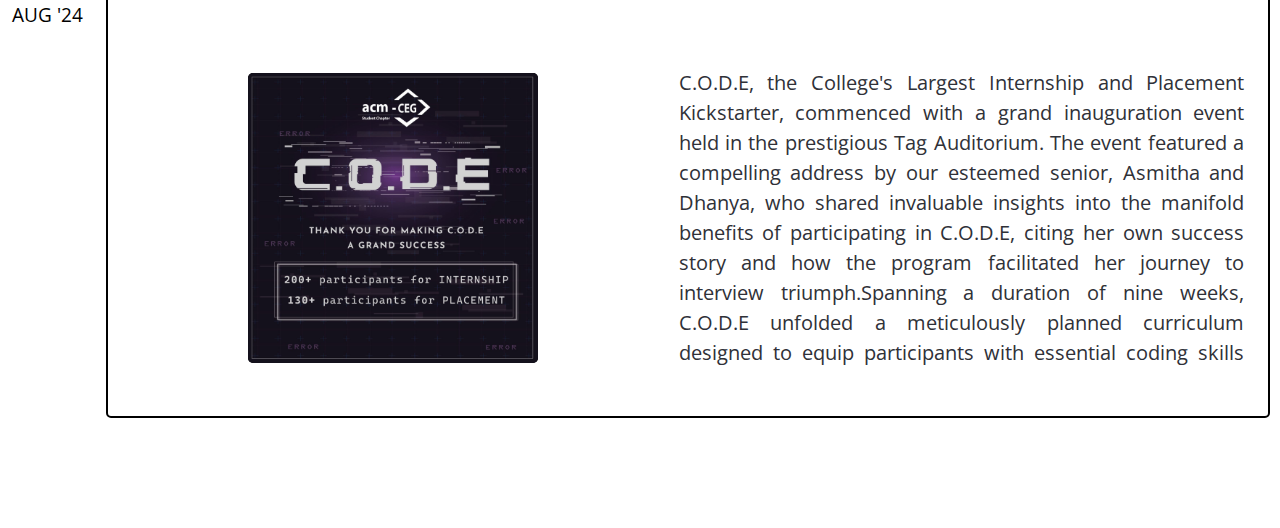
==== commit 52b30ab4: "reordered dates" ====
--- a/events.html
+++ b/events.html
@@ -164,53 +164,53 @@
   <div id="event-list-container">
     <div class="event-list-timeline">
         <div class="timeline-square square-one">
-            <div class="timeline-date"></div>
-            <div class="timeline-month">MAY-JUL</div>
-        </div>
-        <div class="timeline-square square-two">
             <div class="timeline-date">11</div>
             <div class="timeline-month">SEP '22</div>
+        </div>
+        <div class="timeline-square square-two">
+            <div class="timeline-date">4-5</div>
+            <div class="timeline-month">MAY '24</div>
 
         </div>
         <div class="timeline-square square-three">
+            <div class="timeline-date">2</div>
+            <div class="timeline-month">MAY '24</div>
+        </div>
+        <div class="timeline-square square-four">
+            <div class="timeline-date">21</div>
+            <div class="timeline-month">MAR '24</div>
+        </div>
+        <div class="timeline-square square-five">
             <div class="timeline-date">15</div>
-            <div class="timeline-month">NOV</div>
-        </div>
-        <div class="timeline-square square-four">
+            <div class="timeline-month">NOV '24</div>
+        </div>
+        <div class="timeline-square square-six">
+            <div class="timeline-date">18</div>
+            <div class="timeline-month">OCT '24</div>
+        </div>
+        <div class="timeline-square square-seven">
+            <div class="timeline-date">18</div>
+            <div class="timeline-month">NOV '23</div>
+        </div>
+        <div class="timeline-square square-eight">
             <div class="timeline-date"></div>
             <div class="timeline-month">JAN-DEC</div>
         </div>
-        <div class="timeline-square square-five">
+        <div class="timeline-square square-nine">
             <div class="timeline-date"></div>
             <div class="timeline-month">JAN-DEC</div>
         </div>
-        <div class="timeline-square square-six">
-            <div class="timeline-date">4-5</div>
-            <div class="timeline-month">MAY</div>
-        </div>
-        <div class="timeline-square square-seven">
+        <div class="timeline-square square-ten">
             <div class="timeline-date"></div>
             <div class="timeline-month">JAN-DEC</div>
         </div>
-        <div class="timeline-square square-eight">
-            <div class="timeline-date">18</div>
-            <div class="timeline-month">OCT</div>
-        </div>
-        <div class="timeline-square square-nine">
-            <div class="timeline-date">16</div>
-            <div class="timeline-month">NOV '23</div>
-        </div>
-        <div class="timeline-square square-ten">
+        <div class="timeline-square square-eleven">
             <div class="timeline-date"></div>
             <div class="timeline-month">SOON</div>
         </div>
-        <div class="timeline-square square-eleven">
-            <div class="timeline-date">2</div>
-            <div class="timeline-month">MAY '24</div>
-        </div>
         <div class="timeline-square square-twelve">
-            <div class="timeline-date">21</div>
-            <div class="timeline-month">OCT '24</div>
+            <div class="timeline-date"></div>
+            <div class="timeline-month">MAY-AUG '24</div>
         </div>
 
     </div>
